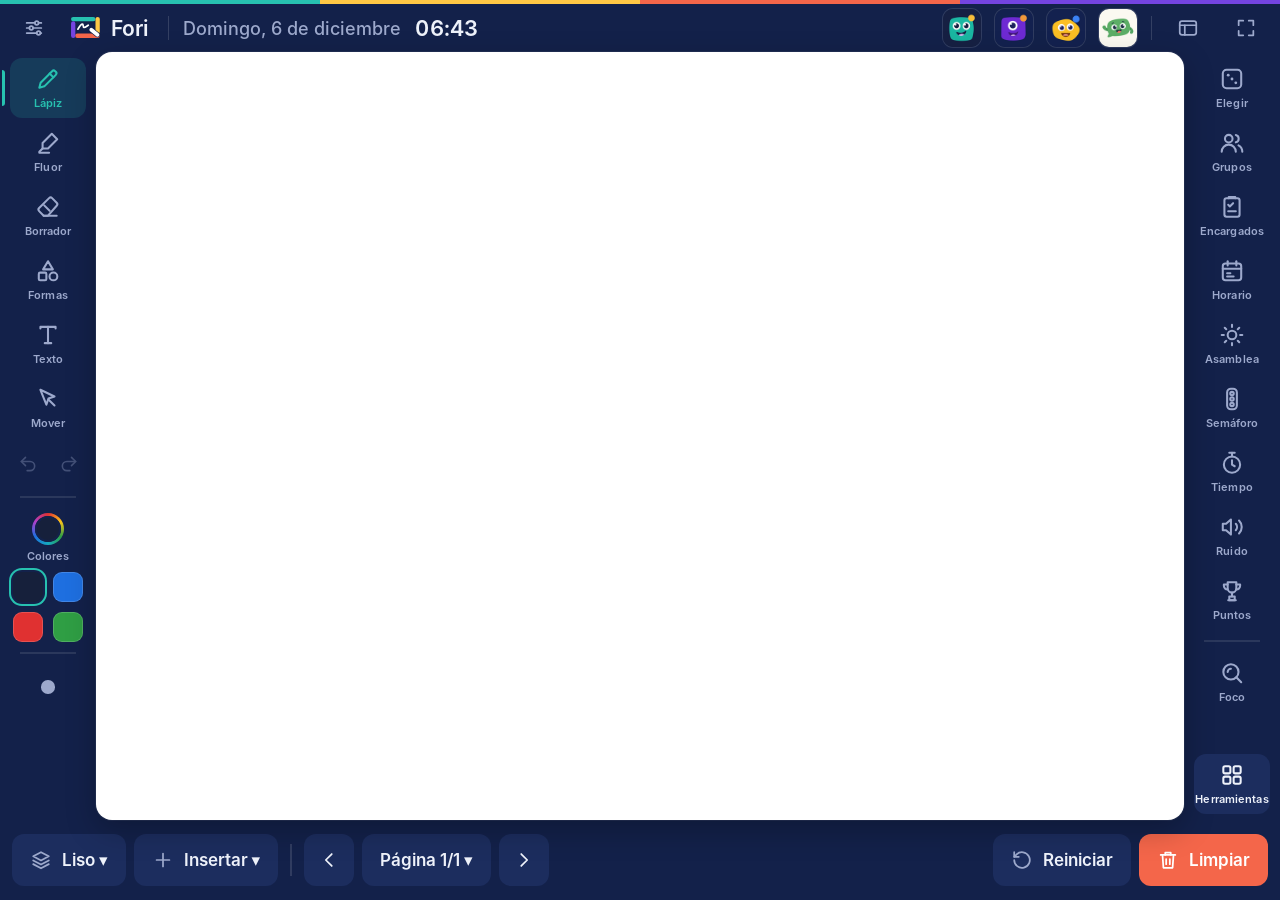
==== index.html @ 50591473 "Pautas: cinco tamaños (Extra pequeña a Extra grande) con uno nuevo más grande Co-Authored-By: Claude" ====
<!doctype html>
<html lang="es" data-theme="light">
<head>
<meta charset="utf-8">
<meta name="viewport" content="width=device-width,initial-scale=1,maximum-scale=1,user-scalable=no">
<meta name="theme-color" content="#13214A">
<title>Fori</title>
<meta name="description" content="Fori: pizarra y asamblea para el aula de primaria">
<!-- Añadir dentro de <head> (el theme-color ya existe en la página y se actualiza con el tema) -->
<link rel="manifest" href="manifest.webmanifest">
<link rel="icon" type="image/svg+xml" href="icon-fav.svg">
<link rel="icon" type="image/png" sizes="32x32" href="favicon-32.png">
<link rel="apple-touch-icon" href="apple-touch-icon.png">
<meta name="mobile-web-app-capable" content="yes">
<meta name="apple-mobile-web-app-capable" content="yes">
<meta name="apple-mobile-web-app-title" content="Fori">
<meta name="apple-mobile-web-app-status-bar-style" content="black-translucent">
<style>
:root{--r:18px;--font:"Fredoka",system-ui,-apple-system,"Segoe UI",Roboto,"Helvetica Neue",Arial,sans-serif}
html[data-theme=light]{--board:#fff;--chrome:#e6ebf2;--panel:#f6f8fb;--ink:#14181d;--muted:#5b6672;--line:#cfd7e2;--accent:#1e6fe0;--accent-ink:#fff;--danger:#d9363e}
html[data-theme=dark]{--board:#15262a;--chrome:#0a1315;--panel:#1d3034;--ink:#f4f7f6;--muted:#9fb1b0;--line:#34504f;--accent:#4c9aff;--accent-ink:#061018;--danger:#ff6b6b}
*{box-sizing:border-box;-webkit-tap-highlight-color:transparent}
html,body{margin:0;height:100%;overflow:hidden;background:var(--chrome);color:var(--ink);font-family:var(--font);user-select:none;-webkit-user-select:none;touch-action:manipulation;overscroll-behavior:none}
[contenteditable],textarea,input[type=text]{user-select:text;-webkit-user-select:text}
button{font-family:inherit;cursor:pointer}

:root{--ui:1}
#app{display:grid;height:100%;grid-template-columns:calc(96px*var(--ui)) 1fr calc(96px*var(--ui));grid-template-rows:calc(52px*var(--ui)) 1fr calc(80px*var(--ui));grid-template-areas:"top top top" "left stage right" "dock dock dock"}
/* tamaño de interfaz regulable: se escalan barras, menús y ventanas (no la pizarra) */
#top,aside,#dock,#pop>*,.win>header,.win>.body{zoom:var(--ui)}
.chip{display:none;align-items:center;gap:6px;min-height:40px;padding:0 16px;border-radius:999px;border:0;background:var(--panel);color:var(--ink);font-size:18px;font-weight:700}
#modeChip:empty{display:none}
.pair{display:flex;gap:6px;flex:none}
.tool.half{width:35px;min-height:48px;font-size:20px}
.tool:disabled{opacity:.35}
.dbtn.nav{padding:0 16px;font-size:22px}
.selbar{position:absolute;z-index:3;display:none;gap:8px}
.selbar button{width:52px;height:52px;border-radius:14px;border:0;background:var(--panel);color:var(--ink);font-size:24px;box-shadow:0 4px 14px rgba(0,0,0,.25)}
.txted{position:absolute;z-index:3;min-height:1.2em;margin:0;padding:0;background:transparent;border:3px dashed var(--accent);border-radius:6px;outline:none;resize:none;overflow:hidden;font-weight:600;font-family:system-ui,-apple-system,"Segoe UI",Roboto,Arial,sans-serif;line-height:1.2;white-space:pre}
.inl{display:flex!important;align-items:center;gap:10px;font-size:17px!important}
.din{font-size:18px;padding:8px 10px;border-radius:12px;border:2px solid var(--line);background:var(--board);color:var(--ink)}

/* barra superior */
#top{grid-area:top;display:flex;align-items:center;gap:18px;padding:0 10px;font-size:22px;font-weight:600}
#top .sp{flex:1}
#dateStr{white-space:nowrap}
#clock{font-variant-numeric:tabular-nums;font-weight:800;font-size:26px}
#subject{background:var(--panel);padding:4px 16px;border-radius:999px;font-size:20px;display:none}
.mini{width:44px;height:44px;border-radius:12px;border:0;background:transparent;color:var(--muted);font-size:22px;opacity:.65;position:relative}
.mini.holding::after{content:"";position:absolute;inset:0;border-radius:12px;border:3px solid var(--accent);animation:hold .7s linear}
@keyframes hold{from{clip-path:inset(0 100% 0 0)}to{clip-path:inset(0 0 0 0)}}

/* barras laterales */
aside{display:flex;flex-direction:column;gap:8px;padding:8px;overflow-y:auto;align-items:center;scrollbar-width:none}
aside::-webkit-scrollbar{display:none}
#left{grid-area:left}#right{grid-area:right}
.tool{width:76px;min-height:64px;border-radius:var(--r);border:3px solid transparent;background:var(--panel);color:var(--ink);font-size:30px;display:flex;flex-direction:column;align-items:center;justify-content:center;gap:2px;flex:none;padding:4px 0}
.tool small{font-size:12px;font-weight:700;color:var(--muted)}
.tool.on{border-color:var(--accent);background:color-mix(in srgb,var(--accent) 18%,var(--panel))}
.tool:active,.btn:active,.dbtn:active{transform:scale(.95)}
.sep{width:60px;height:2px;background:var(--line);flex:none;margin:4px 0}
.grid2{display:grid;grid-template-columns:repeat(2,38px);gap:8px;justify-content:center;flex:none}
.sw{width:38px;height:38px;border-radius:50%;border:3px solid var(--panel);box-shadow:0 0 0 2px var(--line)}
.sw.on{box-shadow:0 0 0 4px var(--accent)}
.sz{width:76px;height:42px;border-radius:14px;border:3px solid transparent;background:var(--panel);display:grid;place-items:center;flex:none}
.sz i{display:block;border-radius:50%;background:var(--ink)}
.sz.on{border-color:var(--accent)}

/* escenario */
#stage{grid-area:stage;position:relative;background:var(--board);border-radius:20px;overflow:hidden;box-shadow:0 0 0 2px var(--line)}
#stage canvas,#bgimg{position:absolute;inset:0;width:100%;height:100%}
#bgimg{background:center/contain no-repeat}
#draw{touch-action:none;cursor:crosshair}
#live{pointer-events:none}
#floaters{position:absolute;inset:0;pointer-events:none;z-index:1}

/* base 10 */
#manip{position:absolute;inset:0;pointer-events:none;z-index:0}
.piece{position:absolute;pointer-events:auto;touch-action:none;cursor:grab;filter:drop-shadow(0 2px 2px rgba(0,0,0,.25))}
.piece svg{display:block}
.piece.drag{filter:drop-shadow(0 10px 14px rgba(0,0,0,.35));cursor:grabbing}
.piece.anim{transition:left .35s,top .35s}
.mat{position:absolute;inset:0;display:none;grid-template-columns:repeat(3,1fr)}
.mat.on{display:grid}
.mat>div{border-right:3px dashed var(--line);text-align:center;padding-top:6px}
.mat>div:last-child{border-right:0}
.mat b{display:block;font-size:44px;line-height:1}
.mat span{font-size:18px;color:var(--muted);font-weight:700}
#trash{position:absolute;right:18px;bottom:18px;width:120px;height:120px;border-radius:26px;display:none;place-items:center;font-size:56px;background:var(--panel);border:4px dashed var(--danger);z-index:2;pointer-events:none}
#trash.hot{background:var(--danger)}
.addp{min-height:72px;padding:0 18px;border-radius:16px;border:0;color:#fff;font-size:22px;font-weight:800;display:flex;align-items:center;gap:10px}
.addp i{display:block;background:rgba(255,255,255,.85);border-radius:3px}
.pv{display:grid;grid-template-columns:repeat(3,1fr) 1.3fr;gap:8px;margin:14px 0;text-align:center}
.pv div{background:var(--chrome);border-radius:14px;padding:6px}
.pv b{display:block;font-size:46px;line-height:1.1;font-variant-numeric:tabular-nums}
.pv span{font-size:15px;font-weight:700;color:var(--muted)}
.pv .tot b{color:var(--accent)}
.numin{width:130px;min-height:56px;font-size:28px;font-weight:700;text-align:center;border-radius:14px;border:2px solid var(--line);background:var(--board);color:var(--ink)}

/* regla */
.ruler{position:absolute;pointer-events:auto;touch-action:none;cursor:grab;filter:drop-shadow(0 6px 10px rgba(0,0,0,.3))}
.ruler svg{display:block}
.rrot{position:absolute;top:27px;width:56px;height:56px;border-radius:50%;background:#1e6fe0;color:#fff;display:grid;place-items:center;font-size:30px;touch-action:none;cursor:alias;box-shadow:0 3px 8px rgba(0,0,0,.3)}
.rbtns{position:absolute;right:10px;bottom:8px;display:flex;gap:6px}
.rbtns button{width:46px;height:42px;border-radius:10px;border:0;background:rgba(0,0,0,.13);color:#2b2108;font-size:20px}
.rang{position:absolute;left:50%;bottom:10px;transform:translateX(-50%);font-size:26px;font-weight:800;color:#2b2108;display:none;background:rgba(255,255,255,.7);padding:0 10px;border-radius:8px}

/* dinero */
.mbtn{border:0;background:var(--chrome);border-radius:14px;padding:6px;min-width:64px;min-height:64px;display:grid;place-items:center}
.mbtn.coin svg{width:auto;height:56px}
.mbtn.bill svg{width:auto;height:46px}
.mbtn:active{transform:scale(.93)}
.eurtot{font-size:56px;font-weight:800;text-align:center;color:var(--accent);font-variant-numeric:tabular-nums;margin:8px 0}
.target{font-size:34px;font-weight:800;min-width:160px;text-align:center;font-variant-numeric:tabular-nums}
.res{font-size:26px;font-weight:800;text-align:center;min-height:36px;margin-top:8px}
.lbl{font-size:16px;font-weight:700;color:var(--muted);margin:10px 0 6px}

/* reloj */
.clk{display:block;margin:6px auto 0;touch-action:none;max-width:100%;height:auto}
.dig{font-size:64px;font-weight:800;text-align:center;font-variant-numeric:tabular-nums;line-height:1.1}
.dig small{font-size:28px}
.words{font-size:26px;font-weight:700;text-align:center;min-height:36px;color:var(--accent)}

/* ventanas flotantes */
.win{position:absolute;pointer-events:auto;background:var(--panel);color:var(--ink);border-radius:22px;box-shadow:0 12px 40px rgba(0,0,0,.35);border:2px solid var(--line);display:flex;flex-direction:column;max-width:96%;max-height:96%}
.win>header{display:flex;align-items:center;gap:8px;padding:6px 8px 6px 18px;font-weight:700;font-size:20px;touch-action:none;cursor:grab;border-bottom:2px solid var(--line)}
.win>header span{flex:1}
.win .x{width:46px;height:46px;border-radius:12px;border:0;background:var(--chrome);color:var(--ink);font-size:20px}
.win>.body{padding:16px;overflow:auto}

.btn{min-height:56px;padding:0 20px;border-radius:16px;border:0;background:var(--accent);color:var(--accent-ink);font-size:22px;font-weight:700}
.btn.ghost{background:var(--chrome);color:var(--ink)}
.btn.danger{background:var(--danger);color:#fff}
.btn.big{font-size:34px;min-width:76px}
.btn.tog.on{background:var(--accent);color:var(--accent-ink)}
.row{display:flex;gap:10px;align-items:center;flex-wrap:wrap}
.row.c{justify-content:center}
.big{font-size:56px;font-weight:800;text-align:center;font-variant-numeric:tabular-nums}
.muted{color:var(--muted);font-size:18px;text-align:center}
.seg{display:flex;background:var(--chrome);border-radius:16px;padding:4px;gap:4px}
.seg button{flex:1;min-height:52px;border:0;border-radius:12px;background:transparent;color:var(--ink);font-size:20px;font-weight:700}
.seg button.on{background:var(--accent);color:var(--accent-ink)}

/* temporizador */
.ringbox{position:relative;width:260px;height:260px;margin:12px auto}
.ringbox svg{display:block}
.ringnum{position:absolute;inset:0;display:grid;place-items:center;font-size:58px;font-weight:800;font-variant-numeric:tabular-nums}
.ringnum.done{animation:pulse .5s 6 alternate;color:var(--danger)}
@keyframes pulse{to{transform:scale(1.15)}}

/* selector, grupos, encargados, horario */
.pick{font-size:52px;font-weight:800;text-align:center;min-height:130px;display:grid;place-items:center;word-break:break-word;color:var(--accent)}
.pick.spin{opacity:.55}
.chk{display:flex;align-items:center;gap:12px;font-size:20px;margin:8px 0 14px}
.chk input{width:28px;height:28px}
.groups{display:grid;grid-template-columns:repeat(auto-fill,minmax(160px,1fr));gap:10px;margin-top:14px}
.gcard{background:var(--chrome);border-radius:16px;padding:12px;font-size:22px;border-left:8px solid var(--accent)}
.gcard b{display:block;margin-bottom:4px;color:var(--accent)}
.rrow{display:flex;justify-content:space-between;gap:16px;padding:12px 8px;border-bottom:2px solid var(--line);font-size:24px}
.rl{color:var(--muted)}
.srow{display:flex;gap:14px;padding:12px 10px;border-radius:14px;font-size:26px;font-weight:600}
.srow.now{background:var(--accent);color:var(--accent-ink)}
.st{font-variant-numeric:tabular-nums;opacity:.8;min-width:140px}

/* contadores y ruido */
.teams{display:grid;grid-template-columns:repeat(auto-fit,minmax(170px,1fr));gap:12px}
.team{background:var(--chrome);border-top:10px solid var(--c);border-radius:18px;padding:12px;text-align:center}
.tn{font-size:24px;font-weight:700;outline:none;min-height:34px}
.tv{font-size:84px;font-weight:800;line-height:1.1;font-variant-numeric:tabular-nums}
.nbar{height:36px;background:var(--chrome);border-radius:18px;overflow:hidden;margin:14px 0}
.nbar i{display:block;height:100%;width:0;transition:width .1s}
input[type=range]{width:100%;height:40px}

/* notas adhesivas */
.note{position:absolute;width:240px;min-height:200px;border-radius:6px;box-shadow:0 8px 20px rgba(0,0,0,.3);color:#1b1f24;pointer-events:auto;display:flex;flex-direction:column;transform:rotate(-1.5deg)}
.nh{display:flex;justify-content:flex-end;gap:4px;padding:4px;cursor:grab;touch-action:none;background:rgba(0,0,0,.08)}
.nh button{width:42px;height:42px;border:0;background:transparent;font-size:20px}
.nb{flex:1;padding:10px;font-size:24px;outline:none;font-family:"Segoe Print","Comic Sans MS",cursive,var(--font)}

/* dock */
#dock{grid-area:dock;display:flex;align-items:center;gap:10px;padding:0 12px;overflow-x:auto;scrollbar-width:none}
#dock .sp{flex:1}
.dbtn{min-height:60px;padding:0 22px;border-radius:16px;border:3px solid transparent;background:var(--panel);color:var(--ink);font-size:20px;font-weight:700;white-space:nowrap;flex:none}
.dbtn.on{border-color:var(--accent);background:color-mix(in srgb,var(--accent) 18%,var(--panel))}
.dbtn.danger{background:var(--danger);color:#fff}

/* popover de formas */
#pop{position:fixed;z-index:700;display:none;gap:8px;padding:12px;background:var(--panel);border-radius:20px;box-shadow:0 12px 40px #0005;border:2px solid var(--line)}
#pop button{height:68px;min-width:68px;border-radius:14px;border:3px solid transparent;background:var(--chrome);color:var(--ink);font-size:30px}
#pop button.on{border-color:var(--accent)}
#pop .wide{grid-column:1/-1;font-size:20px;font-weight:700}
#pop .psw{width:60px;height:60px;min-width:0;border-radius:50%;border:3px solid var(--panel);box-shadow:0 0 0 2px var(--line)}
#pop .psw.on{box-shadow:0 0 0 5px var(--accent)}
.custom{grid-column:1/-1;display:flex;align-items:center;gap:12px;font-size:20px;font-weight:700;padding:4px}
.custom input{width:72px;height:56px;border:0;padding:0;background:none}
.curc{width:42px;height:42px;border-radius:50%;border:6px solid transparent;background:linear-gradient(var(--c,#111),var(--c,#111)) padding-box,conic-gradient(#e03131,#fcc419,#2f9e44,#15aabf,#1e6fe0,#ae3ec9,#e03131) border-box}
#dock .dsep{width:2px;height:44px;background:var(--line);flex:none;margin:0 4px}

/* foco */
#spot{position:fixed;inset:0;z-index:900;display:none;touch-action:none}
#spotCtl{position:fixed;left:50%;bottom:18px;transform:translateX(-50%);z-index:901;display:none;gap:10px;background:var(--panel);padding:10px;border-radius:20px;box-shadow:0 8px 30px #0006}

/* aviso */
#toast{position:fixed;left:50%;bottom:96px;transform:translateX(-50%);background:#111e;color:#fff;padding:12px 20px;border-radius:16px;display:none;gap:14px;align-items:center;font-size:20px;z-index:2000}

/* ajustes */
dialog{border:0;border-radius:24px;padding:24px;width:min(900px,94vw);max-height:92vh;overflow:auto;background:var(--panel);color:var(--ink)}
dialog::backdrop{background:#000a}
dialog h2{margin:0 0 12px}dialog h3{margin:18px 0 8px}
dialog textarea{width:100%;font:inherit;font-size:17px;padding:10px;border-radius:12px;border:2px solid var(--line);background:var(--board);color:var(--ink);resize:vertical}
dialog select{font-size:18px;padding:10px;border-radius:12px}
dialog label{display:block;font-weight:700;font-size:15px;margin-bottom:6px}
.sgrid{display:grid;grid-template-columns:1fr 1fr;gap:16px}
.sched{display:grid;grid-template-columns:repeat(5,1fr);gap:10px}
.row.end{justify-content:flex-end;margin-top:18px}
/* matemáticas */
.prot{position:absolute;pointer-events:none;touch-action:none;filter:drop-shadow(0 6px 10px rgba(0,0,0,.28))}
.prot svg{display:block;pointer-events:none}
.prot .pbody{pointer-events:auto;cursor:grab}
.prot .ph{pointer-events:auto;cursor:pointer}
.prot-h{position:absolute;width:56px;height:56px;border-radius:50%;border:0;background:#1e6fe0;color:#fff;display:grid;place-items:center;font-size:30px;touch-action:none;cursor:alias;pointer-events:auto;box-shadow:0 3px 8px rgba(0,0,0,.3)}
.prot-x{width:52px;height:52px;background:var(--danger);font-size:22px;cursor:pointer;padding:0}
.mlinfo{font-size:32px;font-weight:800;text-align:center;min-height:44px;margin-top:8px;font-variant-numeric:tabular-nums}
.frbox{display:flex;justify-content:center}
.fr{display:inline-flex;flex-direction:column;align-items:center;font-size:84px;font-weight:800;line-height:1.05;min-width:90px}
.fr i{display:block;height:7px;width:100%;background:var(--ink);border-radius:4px;margin:6px 0}
.fp{fill:var(--board);stroke:var(--ink);stroke-width:3;stroke-linejoin:round;cursor:pointer}
.fp.on{fill:#f08c00}
.h100{display:grid;grid-template-columns:repeat(10,1fr);gap:4px}
.hc{min-height:48px;padding:0;border-radius:10px;border:2px solid var(--line);background:var(--board);color:var(--ink);font-size:22px;font-weight:700;font-variant-numeric:tabular-nums}
.hc.c1{background:#ffd43b;color:#14181d}.hc.c2{background:#74c0fc;color:#14181d}.hc.c3{background:#69db7c;color:#14181d}
.hc.hl{box-shadow:inset 0 0 0 4px var(--accent);border-color:var(--accent);font-weight:900}
.hc.hid{background:var(--chrome)}
.die{border:0;background:transparent;padding:4px;border-radius:20px;touch-action:manipulation}
.die.roll{animation:wob .14s infinite alternate}
@keyframes wob{from{transform:rotate(-10deg) scale(.95)}to{transform:rotate(10deg) scale(1.05)}}
.gchip{background:var(--chrome);border-left:10px solid;border-radius:12px;padding:8px 14px;font-size:20px;font-weight:700}


/* asamblea, semáforo y pictogramas */
.as-tabs button{display:flex;flex-direction:column;align-items:center;justify-content:center;gap:2px;line-height:1.1;font-size:18px;min-height:68px;padding:4px 2px}
.as-tabs button span{font-size:28px}
.as-big2{font-size:26px;font-weight:800;text-align:center;margin-bottom:10px}
.as-head{display:flex;align-items:center;gap:10px}
.as-mt{flex:1;font-size:30px;font-weight:800;text-align:center}
.as-cal{display:grid;grid-template-columns:repeat(7,1fr);gap:6px;margin-top:12px}
.as-wd{text-align:center;font-size:20px;color:var(--muted);padding:4px 0}
.as-d{min-height:56px;display:grid;place-items:center;font-size:26px;font-weight:700;border-radius:12px;background:var(--chrome);font-variant-numeric:tabular-nums}
.as-d.off{opacity:.4;background:transparent;color:var(--muted)}
.as-d.today{opacity:1;background:var(--accent);color:var(--accent-ink);box-shadow:0 0 0 4px color-mix(in srgb,var(--accent) 35%,transparent)}
.as-now{display:flex;align-items:center;justify-content:center;gap:18px;font-size:40px;font-weight:800;text-align:center;min-height:110px;color:var(--accent)}
.as-e{font-size:84px;line-height:1}
.as-wgrid{display:grid;grid-template-columns:repeat(4,1fr);gap:10px;margin:12px 0}
.as-wb{min-height:112px;border-radius:18px;border:4px solid transparent;background:var(--chrome);color:var(--ink);font-size:18px;font-weight:700;display:flex;flex-direction:column;align-items:center;justify-content:center;gap:4px;padding:6px 2px;line-height:1.15}
.as-wb span{font-size:46px;line-height:1}
.as-wb.on{border-color:var(--accent);background:color-mix(in srgb,var(--accent) 18%,var(--panel))}
.as-season{display:flex;align-items:center;gap:16px;background:var(--chrome);border-radius:18px;padding:12px 18px;font-size:24px}
.as-e2{font-size:52px;line-height:1}
.as-er{display:grid;grid-template-columns:210px 1fr 44px 52px;gap:10px;align-items:center;margin-bottom:8px}
.as-eb{min-height:56px;border-radius:16px;border:0;background:var(--chrome);color:var(--ink);font-size:22px;font-weight:700;display:flex;align-items:center;gap:10px;padding:0 14px}
.as-eb span{font-size:36px;line-height:1}
.as-eb:active{transform:scale(.96)}
.as-bar{height:34px;background:var(--chrome);border-radius:17px;overflow:hidden}
.as-bar i{display:block;height:100%;transition:width .2s}
.as-n{font-size:30px;text-align:center;font-variant-numeric:tabular-nums}
.as-m{min-height:48px;min-width:48px;padding:0;font-size:28px}
.as-bigday{font-size:140px;line-height:1.05;color:var(--accent)}
.as-sc{width:240px;height:240px;border-radius:50%;margin:8px auto 18px;display:grid;place-items:center;font-size:120px;line-height:1}
.as-sn{font-size:52px;font-weight:800;text-align:center;line-height:1.1}
.as-sd{font-size:28px;text-align:center;color:var(--muted);margin:6px 0 16px;font-weight:600}
.as-sg{display:grid;grid-template-columns:1fr 1fr;gap:10px}
.as-sb{min-height:76px;border-radius:18px;border:5px solid transparent;background:var(--c);color:var(--t);font-size:26px;font-weight:800;display:flex;align-items:center;justify-content:center;gap:10px}
.as-sb span{font-size:36px}
.as-sb.on{border-color:var(--ink);box-shadow:0 0 0 3px var(--panel) inset}
.as-sb:active{transform:scale(.96)}
#modeChip{display:none;align-items:center;gap:6px;min-height:44px;padding:0 18px;border-radius:999px;font-size:20px;font-weight:800;cursor:pointer;white-space:nowrap}
.picto{display:none;height:56px;width:auto;max-width:72px;object-fit:contain;flex:none;background:#fff;border:1px solid var(--line);border-radius:10px;padding:2px;pointer-events:none}
.picto.ok{display:block}
.srow.p,.rrow.p{align-items:center}
.rg{display:flex;align-items:center;gap:14px;min-width:0}
.credit{font-size:13px;line-height:1.35;color:var(--muted);margin:14px 4px 0}

/* modos de pantalla */
body.v-mini #top,body.v-mini aside,body.v-mini #dock,body.v-clean #top,body.v-clean aside,body.v-clean #dock{display:none}
body.v-mini #app,body.v-clean #app{grid-template-columns:0 1fr 0;grid-template-rows:0 1fr 0}
body.v-mini #stage,body.v-clean #stage{border-radius:0;box-shadow:none}
#mini{position:fixed;z-index:650;display:none;align-items:center;gap:6px;padding:8px;background:var(--panel);border-radius:22px;box-shadow:0 8px 30px rgba(0,0,0,.3);border:2px solid var(--line)}
body.v-mini #mini{display:flex}
#mini>*{zoom:var(--ui)}
#mini button{width:56px;height:56px;border-radius:14px;border:3px solid transparent;background:var(--chrome);color:var(--ink);font-size:26px;display:grid;place-items:center;padding:0;flex:none}
#mini button.on{border-color:var(--accent)}
#mini .msw{width:44px;height:44px;border-radius:50%;border:3px solid var(--panel);box-shadow:0 0 0 2px var(--line)}
#mini .msw.on{box-shadow:0 0 0 4px var(--accent)}
#mini .grip{width:30px;height:56px;display:grid;place-items:center;font-size:26px;color:var(--muted);cursor:grab;touch-action:none}
#mini .mdot{display:block;border-radius:50%;background:var(--ink)}
#cornerBtn{position:fixed;right:12px;bottom:12px;z-index:650;width:52px;height:52px;border-radius:50%;border:0;background:rgba(127,127,127,.18);color:var(--muted);font-size:22px;display:none;opacity:.55;place-items:center}
body.v-clean #cornerBtn{display:grid}
#cornerBtn.holding{box-shadow:0 0 0 4px var(--accent)}

/* regletas */
.cuisgrid{display:grid;grid-template-columns:1fr 1fr;gap:8px}
.cuisb{display:flex;align-items:center;gap:10px;min-height:52px;padding:0 12px;border:0;border-radius:14px;background:var(--chrome);color:var(--ink);font-size:20px;font-weight:800}
.cuisb i{display:block;height:26px;border:2px solid;border-radius:4px;flex:none;max-width:200px}

/* tangram */
.tansil{position:absolute;inset:0;pointer-events:none}
.piece.tan{pointer-events:none}
.piece.tan polygon{pointer-events:auto}
.tanfig{display:inline-flex;gap:4px}
.btn.tdel{min-width:48px;padding:0 10px}
.tanres{font-size:20px;font-weight:700;color:var(--ink)}
.tanres.ok{color:var(--teal)}
/* ================= Estilo Fori (a partir del icono) ================= */
@font-face{font-family:'Inter';src:url(fonts/inter-400.woff) format('woff');font-weight:400;font-display:swap}
@font-face{font-family:'Inter';src:url(fonts/inter-500.woff) format('woff');font-weight:500;font-display:swap}
@font-face{font-family:'Inter';src:url(fonts/inter-600.woff) format('woff');font-weight:600 800;font-display:swap}
:root{
  --font:'Inter',system-ui,-apple-system,"Segoe UI",Roboto,Arial,sans-serif;
  --teal:#27C1B0;--yellow:#FFC845;--coral:#F4664A;--purple:#7444E0;
  --frame:#13214A;--frame2:#1C2D5E;--frame3:#2A3D75;--on-frame:#EEF2FA;--on-frame2:#9DA9CC;
  --r:14px;
}
html[data-theme=light]{--board:#FFFFFF;--chrome:#EEF1F7;--panel:#FFFFFF;--ink:#16203B;--muted:#5E6884;--line:#DDE2EC;--accent:#0F8F82;--accent-ink:#FFFFFF;--danger:#E2533B}
html[data-theme=dark]{--board:#18233F;--chrome:#26335A;--panel:#1D2849;--ink:#EEF2FA;--muted:#A3AECF;--line:#34416C;--accent:#27C1B0;--accent-ink:#0B1530;--danger:#FF7A5C;--frame:#0B1430;--frame2:#15214A;--frame3:#22315F}
html,body{background:var(--frame);font-family:var(--font);-webkit-font-smoothing:antialiased}
button,input,select,textarea{font-family:var(--font)}
/* franja de marca: las cuatro regletas del icono */
body::before{content:"";position:fixed;z-index:5;left:0;right:0;top:0;height:4px;background:linear-gradient(90deg,var(--teal) 0 25%,var(--yellow) 25% 50%,var(--coral) 50% 75%,var(--purple) 75%)}
body.v-mini::before,body.v-clean::before{display:none}

/* iconos */
.ico{display:inline-grid;place-items:center;width:1em;height:1em;flex:none}
.ico svg{width:100%;height:100%}

/* barra superior */
#top{color:var(--on-frame);font-size:18px;font-weight:500;gap:14px;padding:4px 12px 0}
.brand{display:flex;align-items:center;gap:10px;font-weight:700;font-size:21px;letter-spacing:-.01em;margin-right:6px}
.brand img{height:26px;display:block}
.brand-sep{width:1px;height:24px;background:rgba(255,255,255,.14)}
#dateStr{color:var(--on-frame2);font-weight:500}
#clock{font-size:22px;font-weight:700;color:var(--on-frame);letter-spacing:.01em}
#subject{background:var(--frame2);color:var(--on-frame);font-size:16px;font-weight:600;padding:5px 14px}
.mini{color:var(--on-frame2);opacity:1;font-size:22px;border-radius:10px;display:grid;place-items:center}
.mini:hover{background:var(--frame2);color:var(--on-frame)}
.chip{background:var(--frame2);color:var(--on-frame);font-size:16px;font-weight:600;gap:8px}
.chip .ico{font-size:18px}

/* barras laterales */
aside{gap:4px;padding:6px 8px}
.tool{background:transparent;color:var(--on-frame2);border:0;border-radius:12px;min-height:60px;gap:4px;font-size:26px;position:relative}
.tool small{font-size:11px;font-weight:600;color:inherit;letter-spacing:.01em}
.tool:hover{background:var(--frame2);color:var(--on-frame)}
.tool.on{background:rgba(39,193,176,.16);color:var(--teal)}
.tool.on::before{content:"";position:absolute;left:-8px;top:12px;bottom:12px;width:3px;border-radius:0 3px 3px 0;background:var(--teal)}
#right .tool.on{background:rgba(255,200,69,.14);color:var(--yellow)}
#right .tool.on::before{left:auto;right:-8px;border-radius:3px 0 0 3px;background:var(--yellow)}
.tool.half{font-size:20px;min-height:44px}
.sep{background:rgba(255,255,255,.1);width:56px;margin:6px 0}
.sw{border-color:var(--frame);box-shadow:0 0 0 2px rgba(255,255,255,.18)}
.sw.on{box-shadow:0 0 0 3px var(--teal)}
.sz{background:transparent;border:0;border-radius:10px}
.sz i{background:var(--on-frame2)}
.sz.on{background:rgba(39,193,176,.16)}.sz.on i{background:var(--teal)}
.curc{width:34px;height:34px;border-width:4px}

/* escenario */
#stage{border-radius:16px;box-shadow:0 0 0 1px rgba(255,255,255,.06),0 10px 30px rgba(0,0,0,.25)}
body.v-mini #stage,body.v-clean #stage{box-shadow:none}

/* barra inferior */
#dock{gap:8px;padding:0 12px}
.dbtn{display:inline-flex;align-items:center;gap:10px;min-height:52px;padding:0 18px;border:0;border-radius:12px;background:var(--frame2);color:var(--on-frame);font-size:17px;font-weight:600}
.dbtn .ico{font-size:22px;color:var(--on-frame2)}
.dbtn:hover{background:var(--frame3)}
.dbtn.on{box-shadow:inset 0 0 0 2px var(--teal)}
.dbtn.nav{padding:0 14px}.dbtn.nav .ico{color:var(--on-frame)}
.dbtn.danger{background:var(--coral);color:#fff}.dbtn.danger .ico{color:#fff}
#dock .dsep{background:rgba(255,255,255,.12);height:32px}

/* menús emergentes */
#pop{background:var(--panel);border:1px solid var(--line);border-radius:16px;box-shadow:0 18px 50px rgba(9,16,40,.35);padding:8px;gap:6px}
#pop button{background:transparent;border:0;border-radius:10px;color:var(--ink);font-size:24px}
#pop button:hover{background:var(--chrome)}
#pop button.on{background:rgba(15,143,130,.12);color:var(--accent);box-shadow:inset 0 0 0 2px var(--accent)}
#pop .wide{display:flex;align-items:center;gap:12px;font-size:17px;font-weight:600;height:auto;min-height:50px;padding:0 16px;text-align:left}
#pop .wide .ico{font-size:22px;color:var(--muted)}
#pop .wide.on .ico{color:var(--accent)}
#pop .psw{box-shadow:0 0 0 1px var(--line)}
#pop .psw.on{box-shadow:0 0 0 4px var(--accent)}

/* ventanas */
.win{background:var(--panel);border:1px solid var(--line);border-radius:18px;box-shadow:0 24px 60px rgba(9,16,40,.32)}
.win>header{font-size:17px;font-weight:700;padding:8px 8px 8px 18px;border-bottom:1px solid var(--line);color:var(--ink);letter-spacing:-.005em}
.win>header::before{content:"";width:10px;height:10px;border-radius:3px;background:var(--wc,var(--teal));margin-right:2px}
.win .x{width:42px;height:42px;border-radius:10px;background:transparent;color:var(--muted);font-size:20px;display:grid;place-items:center}
.win .x:hover{background:var(--chrome);color:var(--ink)}
.btn{border-radius:12px;font-size:18px;font-weight:600;min-height:52px}
.btn.ghost{background:var(--chrome);color:var(--ink)}
.seg{border-radius:12px}
.seg button{border-radius:9px;font-size:17px;font-weight:600}
.seg button.on{background:var(--ink);color:var(--panel)}
.btn.tog.on{background:var(--accent);color:var(--accent-ink)}
.muted{font-size:16px}

/* barra mínima, botón de esquina, aviso, selección */
#mini{background:var(--frame);border:1px solid rgba(255,255,255,.08);border-radius:18px;box-shadow:0 16px 40px rgba(9,16,40,.4)}
#mini button{background:transparent;color:var(--on-frame2);border:0;font-size:24px}
#mini button:hover{background:var(--frame2);color:var(--on-frame)}
#mini button.on{background:rgba(39,193,176,.16);color:var(--teal)}
#mini .msw{border:3px solid var(--frame);box-shadow:0 0 0 2px rgba(255,255,255,.18)}
#mini .msw.on{box-shadow:0 0 0 3px var(--teal)}
#mini .grip{color:var(--on-frame2);font-size:22px}
#mini .mdot{background:var(--on-frame2)}
#cornerBtn{background:rgba(19,33,74,.35);color:#fff;font-size:22px}
#toast{background:var(--frame);border:1px solid rgba(255,255,255,.08);font-size:18px;border-radius:14px;box-shadow:0 12px 30px rgba(0,0,0,.3)}
.selbar button{background:var(--frame);color:var(--on-frame);font-size:22px;display:grid;place-items:center;border-radius:12px}
dialog{border-radius:20px}
/* ================= Módulos al estilo Fori ================= */
:focus-visible{outline:2px solid var(--accent);outline-offset:2px}
input[type=range],input[type=checkbox]{accent-color:var(--accent)}
.btn,.seg button,.addp{display:inline-flex;align-items:center;justify-content:center;gap:8px;text-align:center}
.btn,.seg button,.addp{line-height:1.15}
.btn .ico,.seg button .ico{font-size:20px}
.btn:hover{filter:brightness(1.07)}
.btn.ghost:not(.on):hover{background:color-mix(in srgb,var(--ink) 9%,var(--chrome));filter:none}
.btn.tog.on:hover{filter:none}
.team .btn.ghost{background:var(--panel)}
.team .btn.ghost:hover{background:color-mix(in srgb,var(--ink) 7%,var(--panel))}
.btn.big{font-size:28px}.btn.big .ico{font-size:26px}
.btn.tdel .ico,.as-m .ico{font-size:20px}
.btn.danger{color:#fff}
.btn.tog:not(.on){color:var(--ink)}
.seg button{display:flex}
.addp{border-radius:12px;font-weight:700}
.lbl{font-weight:600}
.muted{font-weight:500}
.win>.body{padding:18px}
.win>header span{font-weight:700}

/* tipografía: pesos entre 500 y 700 */
.addp,.rang,.eurtot,.target,.res,.dig,.big,.ringnum,.pick,.tv,.mlinfo,.fr,.hc.hl,.as-big2,.as-mt,.as-now,.as-sn,.as-sb,#modeChip,.cuisb,.as-n,.as-bigday,.fr b,.pv b,.mat b,.mat span,.rrow b,.gchip,.team .tn{font-weight:700}
.dig,.big,.ringnum,.tv,.pick{letter-spacing:-.01em}

/* radios y superficies */
.pv div,.gcard,.srow,.mbtn,.as-eb,.cuisb,.as-sb,.as-wb,.as-season,.nbar{border-radius:12px}
.team{border-radius:14px;border-top-width:8px}
.gcard{border-left-width:6px}
.nbar{border-radius:999px}
.as-wb{border-width:3px}
.as-sb{border-width:3px;border-radius:14px}
.as-d{border-radius:10px}
.hc{border-width:1.5px;border-radius:9px}
.gchip{border-radius:10px;border-left-width:8px}
.numin,.din,dialog textarea,dialog select,dialog input[type=date]{border-radius:10px;border:1px solid var(--line)}
.numin{border-width:1.5px}
#trash{border-radius:18px;border:3px dashed var(--danger);color:var(--danger)}
#trash .ico{font-size:52px}
#trash.hot{color:#fff}
.note{border-radius:10px;box-shadow:0 8px 22px rgba(9,16,40,.22)}
.nh{background:rgba(0,0,0,.07);border-radius:10px 10px 0 0}
.nh button{display:grid;place-items:center;color:#2b2f36;border-radius:8px;font-size:20px}
.nh button:hover{background:rgba(0,0,0,.1)}
.nb{font-family:var(--font);font-weight:500}
.piece{filter:drop-shadow(0 2px 3px rgba(9,16,40,.22))}
.ruler{filter:drop-shadow(0 6px 10px rgba(9,16,40,.24))}
.prot{filter:drop-shadow(0 6px 10px rgba(9,16,40,.22))}

/* asas de giro y botones de la regla y el transportador */
.rrot,.prot-h{background:var(--accent);color:var(--accent-ink);font-size:24px;box-shadow:0 3px 8px rgba(9,16,40,.28)}
.prot-h.prot-x{background:var(--danger);color:#fff;font-size:22px}
.rbtns button{display:grid;place-items:center;border-radius:10px;background:rgba(0,0,0,.12);color:#2b2108}
.rbtns button:hover{background:rgba(0,0,0,.2)}
.rbtns .ico{font-size:20px}

/* fracciones */
.fp.on{fill:var(--coral)}

/* asamblea y semáforo */
.as-tabs button span{font-size:inherit}
.as-tabs button{gap:6px;font-size:16px;font-weight:600}
.as-tabs button .ico{font-size:24px}
.as-q{color:var(--muted);font-weight:600}
.as-sc .ico{font-size:110px;color:var(--muted)}
.as-wb{font-weight:600;font-size:17px}
.as-sb{font-weight:700}

/* aviso y foco */
#toast .btn{min-height:40px;padding:0 14px;font-size:16px;background:var(--teal);color:var(--frame)}
#spotCtl{border-radius:16px;border:1px solid var(--line);box-shadow:0 12px 30px rgba(9,16,40,.35);gap:8px;padding:8px}
#spotCtl .btn{min-height:48px}

/* ajustes */
dialog{box-shadow:0 24px 70px rgba(9,16,40,.4);border:1px solid var(--line)}
dialog h2{font-size:22px;font-weight:700;letter-spacing:-.01em}
dialog h3{font-size:15px;font-weight:700;color:var(--muted);margin:22px 0 10px;padding-top:14px;border-top:1px solid var(--line)}
dialog h2+h3{border-top:0;padding-top:0;margin-top:14px}
dialog label{font-weight:600;color:var(--ink)}
dialog code{background:var(--chrome);color:var(--ink);padding:2px 6px;border-radius:6px;font-size:.92em}
dialog textarea,dialog select,.din{background:var(--board);color:var(--ink)}
dialog::backdrop{background:rgba(9,16,40,.62)}
.inl{font-weight:500}
/* bolsa de selección, barra de ventanas minimizadas */
.selbar .wide{width:auto;padding:0 16px;display:flex;align-items:center;gap:8px;font-size:16px;font-weight:600;white-space:nowrap}
.selbar .wide .ico{font-size:20px}
#tray{display:none;gap:8px;align-items:center;margin-left:4px}
.dbtn.tray{min-height:48px;padding:0 14px;font-size:15px}
.dbtn.tray.on{background:var(--frame2);color:var(--on-frame);box-shadow:inset 0 0 0 2px var(--coral)}
.dbtn.tray.min{color:var(--on-frame2)}
.dbtn.tray.min{opacity:.75;background:transparent;box-shadow:inset 0 0 0 1px rgba(255,255,255,.18)}
.win>header .x+.x{margin-left:-4px}
/* accesos a Lectori y Barri */
.appbtn{display:block;width:38px;height:38px;border-radius:10px;overflow:hidden;flex:none;box-shadow:0 0 0 1px rgba(255,255,255,.12);transition:transform .15s}
.appbtn img{display:block;width:100%;height:100%}
.appbtn:hover{box-shadow:0 0 0 2px var(--teal)}
.appbtn:active{transform:scale(.92)}
/* pantallas estrechas (móvil, tablet en vertical): que quepan los botones de la barra superior */
@media (max-width:1000px){#dateStr,#subject,.brand-sep:first-of-type{display:none}}
@media (max-width:640px){.brand{font-size:0;gap:0}#clock{font-size:18px}#top{gap:8px}}
/* Ajustes: seguridad (PIN) e importación desde Tabula */
.sec-note{margin:8px 0 0;font-size:14px;line-height:1.45;color:var(--muted);user-select:text;-webkit-user-select:text}
#sPinState{margin:0 0 10px;font-size:16px;color:var(--ink);font-weight:600}
dialog.pindlg{width:min(380px,92vw);padding:26px 24px 22px;text-align:center;overflow:visible}
.pin-lock{width:56px;height:56px;margin:0 auto 10px;border-radius:50%;display:grid;place-items:center;background:color-mix(in srgb,var(--accent) 16%,var(--panel));color:var(--accent)}
.pin-lock .ico{width:28px;height:28px}
.pindlg h2{margin:0 0 16px;font-size:20px}
.pin-dots{display:flex;gap:16px;justify-content:center;margin:0 0 10px}
.pin-dots i{width:20px;height:20px;border-radius:50%;border:2px solid var(--frame,var(--line));background:transparent;transition:background .12s,border-color .12s,transform .12s}
.pin-dots i.on{background:var(--accent);border-color:var(--accent);transform:scale(1.08)}
.pin-msg{min-height:22px;margin:0 0 12px;font-size:15px;font-weight:600;color:var(--muted)}
.pin-msg.bad{color:var(--danger)}
.pin-pad{display:grid;grid-template-columns:repeat(3,1fr);gap:12px}
.pin-key{height:72px;border-radius:18px;border:1px solid var(--line);background:var(--board);color:var(--ink);font:inherit;font-size:30px;font-weight:600;display:grid;place-items:center;box-shadow:0 2px 0 var(--line);touch-action:manipulation}
.pin-key:active{transform:translateY(1px) scale(.97);background:color-mix(in srgb,var(--accent) 16%,var(--board))}
.pin-key.fn{background:var(--chrome);box-shadow:none;color:var(--muted)}
.pin-key.txt{font-size:16px;font-weight:700}
.pin-key .ico{width:30px;height:30px}
.pin-key:disabled{opacity:.4}
.pin-key:focus-visible,.tab-row:focus-within{outline:3px solid var(--accent);outline-offset:2px}
.pindlg.shake{animation:pinshake .35s}
@keyframes pinshake{20%,60%{transform:translateX(-8px)}40%,80%{transform:translateX(8px)}}
@media (prefers-reduced-motion:reduce){.pindlg.shake{animation:none}}
dialog.tabdlg{width:min(640px,94vw)}
dialog.tabdlg.small{width:min(420px,92vw)}
.tab-note{margin:8px 0;font-size:16px;line-height:1.45;user-select:text;-webkit-user-select:text}
.tab-note.bad{color:var(--danger);font-weight:700}
.tab-help{margin:10px 0;padding:12px 16px;border-radius:14px;background:var(--board);border:1px solid var(--line);font-size:15px;line-height:1.5;user-select:text;-webkit-user-select:text}
.tab-help p{margin:6px 0 2px;font-weight:700}.tab-help ul,.tab-help ol{margin:2px 0 6px;padding-left:22px}
.tab-list{display:flex;flex-direction:column;gap:8px}
.tab-row{display:flex;align-items:center;gap:12px;flex-wrap:wrap;margin:0;padding:10px 14px;border-radius:14px;background:var(--board);border:1px solid var(--line);cursor:pointer}
.tab-row input{width:26px;height:26px;flex:none}
.tab-name{font-size:18px;font-weight:700}.tab-name em{font-weight:500;color:var(--muted)}
.tab-meta{font-size:14px;font-weight:500;color:var(--muted)}
.tab-sch{display:flex;flex-direction:column;gap:8px}
.tab-sch select{align-self:flex-start;max-width:100%;background:var(--board);color:var(--ink);border:1px solid var(--line)}
/* Fichas de Charta: barra «Solución» (paso a paso) */
#chbar{position:absolute;right:16px;bottom:16px;z-index:4;display:flex;align-items:center;gap:8px;padding:8px 10px;background:var(--panel);border:2px solid var(--line);border-radius:20px;box-shadow:0 6px 22px rgba(0,0,0,.25);zoom:var(--ui)}
#chbar[hidden],body.v-clean #chbar{display:none}
#chbar .ch-t{font-size:18px;font-weight:700;color:var(--muted);padding:0 4px}
#chbar .ch-n{min-width:64px;text-align:center;font-size:24px;font-weight:700;font-variant-numeric:tabular-nums}
#chbar button{min-width:56px;height:56px;border-radius:14px;border:0;background:var(--chrome);color:var(--ink);font:700 30px var(--font);padding:0 14px}
#chbar button.ch-all{font-size:20px;background:#C62828;color:#fff}
#chbar button:disabled{opacity:.35}
/* ===== Selector de color moderno: ruleta de color ===== */
#pop .cp{display:flex;gap:22px;padding:8px}
#pop .cp-left{display:flex;flex-direction:column;align-items:center;gap:14px}
#pop .cp-wrap{position:relative;width:220px;height:220px;touch-action:none;cursor:crosshair;border-radius:50%;box-shadow:0 0 0 1px var(--line),0 6px 18px rgba(9,16,40,.15)}
#pop .cp-wheel{width:220px;height:220px;display:block;border-radius:50%}
#pop .cp-knob{position:absolute;width:26px;height:26px;margin:-13px 0 0 -13px;border-radius:50%;border:3px solid #fff;box-shadow:0 0 0 1px rgba(0,0,0,.25),0 3px 8px rgba(0,0,0,.35);pointer-events:none}
#pop .cp-vrow{display:flex;align-items:center;gap:10px;width:220px;color:var(--muted);font-size:18px}
#pop .cp-v{flex:1;height:26px;-webkit-appearance:none;appearance:none;background:linear-gradient(90deg,#000,var(--full,#fff));border-radius:13px;outline:none;margin:0}
#pop .cp-v::-webkit-slider-thumb{-webkit-appearance:none;width:26px;height:26px;border-radius:50%;background:#fff;border:3px solid #fff;box-shadow:0 0 0 1px rgba(0,0,0,.25),0 2px 6px rgba(0,0,0,.3)}
#pop .cp-v::-moz-range-thumb{width:22px;height:22px;border-radius:50%;background:#fff;border:3px solid #fff;box-shadow:0 0 0 1px rgba(0,0,0,.25)}
#pop .cp-right{display:flex;flex-direction:column;gap:8px;min-width:236px}
#pop .cp-cur{display:flex;align-items:center;gap:12px;margin-bottom:6px}
#pop .cp-prev{width:52px;height:52px;border-radius:14px;box-shadow:inset 0 0 0 1px rgba(0,0,0,.12)}
#pop .cp-hex{font-size:17px;font-weight:600;color:var(--ink);font-variant-numeric:tabular-nums}
#pop .cp-lbl{font-size:12px;font-weight:700;letter-spacing:.06em;text-transform:uppercase;color:var(--muted)}
#pop .cp-grid{display:grid;grid-template-columns:repeat(6,34px);gap:8px}
#pop .cp-row{display:flex;gap:8px;flex-wrap:wrap}
#pop button.cp-sw{width:34px;height:34px;min-width:0;padding:0;border-radius:10px;border:0;box-shadow:inset 0 0 0 1px rgba(0,0,0,.14)}
#pop button.cp-sw:hover{transform:scale(1.08)}
#pop button.cp-sw.on{box-shadow:0 0 0 2px var(--panel),0 0 0 4px var(--accent)}

/* muestras de la barra lateral, barra mínima y zonas: cuadrados redondeados, sin bordes gruesos */
.grid2{grid-template-columns:repeat(2,30px);gap:10px}
.sw{width:30px;height:30px;border-radius:9px;border:0;box-shadow:inset 0 0 0 1px rgba(255,255,255,.16);padding:0;transition:transform .12s}
.sw:hover{transform:scale(1.08)}
.sw.on{box-shadow:0 0 0 2px var(--frame),0 0 0 4px var(--teal)}
#mini .msw{width:36px;height:36px;border-radius:10px;border:0;box-shadow:inset 0 0 0 1px rgba(255,255,255,.16)}
#mini .msw.on{box-shadow:0 0 0 2px var(--frame),0 0 0 4px var(--teal)}
.zonebar .zsw{border-radius:10px;border:0;box-shadow:inset 0 0 0 1px rgba(255,255,255,.16)}
.zonebar .zsw.on{box-shadow:0 0 0 2px var(--frame),0 0 0 4px var(--teal)}
/* botón «Colores»: anillo de tonos fino alrededor del color actual */
.curc{width:32px;height:32px;border-width:3px;box-shadow:0 0 0 2px var(--frame) inset}
/* Menú de fondo: teselas con vista previa (ver bgMenu en 33-construccion-de-la-interfaz.js) */
#pop .tile.bgt{justify-self:center;height:auto;gap:4px;padding:6px 5px 5px;font-size:inherit}
#pop .tile.bgt .bgth{display:block;border-radius:6px;background:var(--board);border:1px solid var(--line)}
#pop .tile.bgt small{font-size:12px;min-height:2.3em;display:flex;align-items:center}
#pop .tile.bgt.on{outline:2px solid var(--accent);outline-offset:-2px}
/* Menú de formas: iconos dibujados a partir de la propia forma (ver formaIcon en 05i-formas.js) */
#pop button[data-shape]{display:flex;align-items:center;justify-content:center;padding:0}
#pop button[data-shape] .fi{display:block;width:38px;height:38px}
/* Lecciones */
.les-bar{display:flex;flex-wrap:wrap;gap:10px;margin-bottom:14px}
.les-list{display:flex;flex-direction:column;gap:10px;max-height:min(60vh,520px);overflow:auto}
.les-item{display:flex;gap:14px;padding:10px;border:1px solid var(--line);border-radius:14px;background:var(--chrome)}
.les-th{flex:none;width:132px;aspect-ratio:16/9;border-radius:10px;overflow:hidden;background:var(--panel);border:1px solid var(--line);display:grid;place-items:center;color:var(--muted);font-size:32px}
.les-th img{width:100%;height:100%;object-fit:cover;display:block}
.les-main{flex:1;min-width:0;display:flex;flex-direction:column;gap:4px}
.les-name{font-weight:700;font-size:18px;color:var(--ink);white-space:nowrap;overflow:hidden;text-overflow:ellipsis}
.les-sub{font-size:14px;color:var(--muted)}
.les-acts{display:flex;flex-wrap:wrap;align-items:center;gap:6px;margin-top:6px}
.les-acts .btn{min-height:44px;padding:0 14px;font-size:16px}
.les-acts .btn.ghost{background:var(--panel)}
.les-acts .btn.les-i{width:44px;padding:0}
.les-acts .btn.les-del{color:var(--danger)}
.les-sep{flex:1}
.les-empty{display:flex;flex-direction:column;align-items:center;gap:6px;padding:28px 12px;text-align:center;color:var(--muted);font-size:40px}
.les-empty p{margin:0;font-size:16px;color:var(--ink)}
.les-empty .les-sub{font-size:14px;color:var(--muted)}
@media (max-width:640px){.les-item{flex-direction:column}.les-th{width:100%}}
.win:has(.les-bar){max-width:calc(100% - 24px)}
/* ============ Cajón de herramientas ============ */
#pop{max-height:calc(100% - 16px);overflow-y:auto;overscroll-behavior:contain}
#btnTools{margin-top:auto;background:var(--frame2);color:var(--on-frame)} /* siempre abajo y a la vista */
#btnTools:hover{background:var(--frame3)}
#dock .d-tools{display:none}
#pop .tile{position:relative;display:flex;flex-direction:column;align-items:center;justify-content:center;gap:6px;height:82px;min-width:0;padding:4px;font-size:28px}
#pop .tile small{font-size:12.5px;font-weight:600;line-height:1.15;text-align:center}
#pop .tile .fstar{display:none;position:absolute;top:8px;left:calc(50% + 16px);font-size:14px;color:var(--yellow)}
#pop .tile.fav .fstar{display:inline-grid}
#pop .tile.holding::after{content:"";position:absolute;inset:0;border-radius:10px;border:3px solid var(--accent);animation:hold .6s linear}
#pop .popsep.grp{grid-column:1/-1}
#pop .popsep.grp:first-child{border-top:0;margin-top:0;padding-top:4px}
#pop .pophint{grid-column:1/-1;margin:2px 8px 4px;font-size:13.5px;line-height:1.35;color:var(--muted)}
#pop .pophint .ico{color:var(--yellow);font-size:14px;vertical-align:-2px}

/* ============ Grosor en un solo botón ============ */
.szc{display:none}
.szc i{display:block;border-radius:50%;background:var(--on-frame2)}

/* ============ Falta alto (d1, d2, d3): la barra izquierda se aprieta en vez de cortarse ============ */
body[data-lay=d1] .sz,body[data-lay=d2] .sz,body[data-lay=d3] .sz{display:none}
body[data-lay=d1] .szc,body[data-lay=d2] .szc,body[data-lay=d3] .szc{display:flex;min-height:46px}
body[data-lay=d1] #recent .sw:nth-child(n+5),body[data-lay=d2] #recent .sw:nth-child(n+3),body[data-lay=d3] #recent .sw:nth-child(n+3){display:none}
body[data-lay=d3] #left .tool small{display:none}
body[data-lay=d3] #left .tool{min-height:46px}
body[data-lay=d3] #left .tool.half{min-height:40px}
body[data-lay=d3] #left .sep{margin:3px 0}

/* ============ Barra de abajo: si no cabe, los botones se quedan en su icono ============ */
#dock.dk1 #tray .lbl-t,#dock.dk2 .lbl-t,body[data-lay=c] #dock .lbl-t,body[data-lay=p] #dock .lbl-t{display:none}
#dock.dk1 #tray .dbtn,#dock.dk2 .dbtn,body[data-lay=c] #dock .dbtn,body[data-lay=p] #dock .dbtn{padding:0 13px}

/* ============ Compacta (c) y móvil en vertical (p) ============ */
body[data-lay=c] #app{grid-template-columns:calc((var(--lc,1)*50px + 8px)*var(--ui)) minmax(0,1fr);grid-template-rows:calc(46px*var(--ui)) 1fr calc(60px*var(--ui));grid-template-areas:"top top" "left stage" "dock dock"}
body[data-lay=p] #app{grid-template-columns:minmax(0,1fr);grid-template-rows:calc(46px*var(--ui)) 1fr auto calc(58px*var(--ui));grid-template-areas:"top" "stage" "left" "dock"}
body[data-lay=c] #right,body[data-lay=p] #right{display:none}
body[data-lay=c] #dock .d-tools,body[data-lay=p] #dock .d-tools{display:inline-flex}
body[data-lay=c] #top,body[data-lay=p] #top{padding-top:2px}
/* la barra de dibujo pasa a ser una rejilla de casillas iguales, sin rótulos */
body[data-lay=c] #left,body[data-lay=p] #left{display:grid;gap:4px;overflow:hidden;align-content:start;justify-content:center}
body[data-lay=c] #left{grid-template-columns:repeat(var(--lc,1),46px);grid-auto-rows:46px;padding:4px}
body[data-lay=p] #left{grid-template-columns:repeat(auto-fill,minmax(44px,1fr));grid-auto-rows:44px;padding:6px 8px 2px;justify-content:stretch}
body[data-lay=c] #left .pair,body[data-lay=p] #left .pair,body[data-lay=c] #recent,body[data-lay=p] #recent{display:contents}
body[data-lay=c] #left .sep,body[data-lay=p] #left .sep,body[data-lay=c] .sz,body[data-lay=p] .sz,body[data-lay=c] #left .tool small,body[data-lay=p] #left .tool small{display:none}
body[data-lay=c] #left .tool,body[data-lay=p] #left .tool{width:auto;min-height:0;padding:0;font-size:24px}
body[data-lay=c] #left .tool.on::before,body[data-lay=p] #left .tool.on::before{display:none}
body[data-lay=c] .szc,body[data-lay=p] .szc{display:flex}
body[data-lay=c] #left .sw,body[data-lay=p] #left .sw{width:32px;height:32px;place-self:center}
body[data-lay=c] #recent .sw:nth-child(n+3),body[data-lay=c].norec #recent .sw,body[data-lay=p] #recent .sw:nth-child(n+5){display:none}
/* barra de abajo */
body[data-lay=c] #dock,body[data-lay=p] #dock{gap:6px;padding:0 6px}
body[data-lay=c] #dock .dbtn,body[data-lay=p] #dock .dbtn{min-height:46px}
body[data-lay=p] #dock{gap:4px;justify-content:space-between}
body[data-lay=p] #dock .dbtn{flex:1 1 34px;min-width:34px;max-width:54px;padding:0 4px;justify-content:center}
body[data-lay=p] #dock .sp{display:none}
body[data-lay=p] #top{gap:4px;padding-left:6px;padding-right:6px}
@media (max-width:420px){body[data-lay=p] .brand,body[data-lay=p] .brand-sep{display:none}}
body[data-lay=p] #dock .d-reset,body[data-lay=p] #dock .dsep{display:none} /* «Reiniciar» está dentro del cajón */
/* menús en pantallas estrechas: el selector de color se pone en vertical */
@media (max-width:560px){#pop .cp{flex-direction:column;gap:14px;align-items:center}}
/* barra superior del móvil: botones algo más pequeños para que quepan los cuatro accesos a las otras apps */
body[data-lay=p] #top .mini{width:32px;height:40px}
body[data-lay=p] #top .appbtn{width:28px;height:28px}
body[data-lay=p] #top .chip{padding:0 8px}
/* en el móvil vertical la asignatura de «Ahora: …» no cabe junto a los cuatro accesos: se oculta (con clase en curso empujaba los botones fuera de la pantalla) */
body[data-lay=p] #top #subject{display:none!important}
body[data-lay=p] #top #clock,body[data-lay=p] #top .mini,body[data-lay=p] #top .appbtn{flex:none}
body[data-lay=p] #top .sp{flex:1 1 0;min-width:0}
/* letra Fredoka para la herramienta Texto */
@font-face{font-family:'Fredoka';src:url(fonts/fredoka.woff) format('woff');font-weight:400 700;font-display:swap}
@font-face{font-family:'Fredoka';src:url(fonts/fredoka-ext.woff) format('woff');font-weight:400 600;font-display:swap;unicode-range:U+0131,U+0152-0153,U+2122,U+2212}
.txted{font-family:'Fredoka',system-ui,sans-serif}
/* asa para cambiar el tamaño de una imagen */
.selhandle{position:absolute;z-index:3;display:none;width:28px;height:28px;border-radius:50%;background:var(--teal);border:3px solid #fff;box-shadow:0 2px 8px rgba(0,0,0,.3);touch-action:none;cursor:nwse-resize}
/* separador con título dentro de los menús */
#pop .popsep{font-size:13px;font-weight:700;color:var(--muted);text-transform:uppercase;letter-spacing:.06em;padding:10px 16px 2px;border-top:1px solid var(--line);margin-top:4px}
/* pizarra dividida en zonas */
.zones{position:absolute;inset:0;pointer-events:none;z-index:2;display:none}
.zonebar{position:absolute;bottom:14px;transform:translateX(-50%);display:flex;align-items:center;gap:6px;padding:6px 8px;background:var(--frame);border-radius:16px;box-shadow:0 8px 24px rgba(9,16,40,.3);pointer-events:auto}
.zonebar .zn{color:var(--on-frame2);font-weight:700;font-size:15px;padding:0 6px}
.zonebar .zsw{width:38px;height:38px;border-radius:50%;border:3px solid var(--frame);box-shadow:0 0 0 2px rgba(255,255,255,.2);padding:0}
.zonebar .zsw.on{box-shadow:0 0 0 3px var(--teal)}
.zonebar .zb{width:44px;height:44px;border-radius:12px;border:0;background:transparent;color:var(--on-frame2);font-size:22px;display:grid;place-items:center}
.zonebar .zb.on{background:rgba(39,193,176,.18);color:var(--teal)}
.zonebar.compact{gap:4px;padding:5px 6px}.zonebar.compact .zsw{width:32px;height:32px}.zonebar.compact .zb{width:38px;height:38px;font-size:20px}.zonebar.compact .zn{display:none}
/* Ruleta del módulo «Alumno al azar» */
.win.rl-big{max-height:96vh}
.rl-seg{max-width:340px;margin-left:auto;margin-right:auto}
.rl-view{display:flex;justify-content:center}
.rl-stage{position:relative;width:min(100%,calc(52vh / var(--ui,1)));aspect-ratio:1;container-type:inline-size}
.rl-svgw,.rl-svgw svg{display:block;width:100%;height:100%}
.rl-svgw svg{filter:drop-shadow(0 10px 18px rgba(9,16,40,.28))}
.rl-s{stroke:var(--panel);stroke-width:1.6;transition:opacity .35s,filter .35s}
.rl-t text{font-weight:700;font-family:inherit;pointer-events:none;transition:opacity .35s}
.rl-svgw.done .rl-s,.rl-svgw.done .rl-t{opacity:.28}
.rl-svgw.done .rl-s.win,.rl-svgw.done .rl-t.win{opacity:1}
.rl-s.win{stroke:var(--ink);stroke-width:4;stroke-linejoin:round}
.rl-rim{stroke:var(--ink)}
.rl-rimi{stroke:var(--panel)}
.rl-peg{fill:var(--panel);stroke:var(--ink);stroke-width:1}
.rl-blank{fill:var(--chrome);stroke:var(--line);stroke-width:3}
.rl-ptr{position:absolute;left:50%;top:0;width:10%;margin-left:-5%;transform-origin:50% 28%;transition:transform .07s;z-index:2;filter:drop-shadow(0 3px 4px rgba(0,0,0,.35))}
.rl-ptr svg{display:block;width:100%;fill:var(--accent);stroke:var(--panel);stroke-width:2.5;stroke-linejoin:round}
.rl-ptr svg circle{fill:var(--panel);stroke:none}
.rl-ptr.tk{transform:rotate(-14deg)}
.rl-hub{position:absolute;left:50%;top:52.5%;width:22%;aspect-ratio:1;transform:translate(-50%,-50%);border-radius:50%;border:5px solid var(--panel);background:var(--ink);color:var(--panel);font:inherit;font-weight:700;font-size:4.4cqw;display:flex;flex-direction:column;align-items:center;justify-content:center;gap:.1em;cursor:pointer;box-shadow:0 6px 18px rgba(0,0,0,.4);z-index:2}
.rl-hub .ico{font-size:1.5em}
.rl-hub:active:not(:disabled){transform:translate(-50%,-50%) scale(.95)}
.rl-hub:disabled{opacity:.7;cursor:default}
.rl-res{position:absolute;left:50%;top:54%;width:70%;transform:translate(-50%,-50%) scale(.85);opacity:0;pointer-events:none;background:var(--panel);color:var(--ink);border:2px solid var(--line);border-top:8px solid var(--yellow);border-radius:18px;padding:3.5cqw 3cqw;text-align:center;box-shadow:0 20px 50px rgba(9,16,40,.45);transition:opacity .3s,transform .35s cubic-bezier(.2,1.3,.4,1);z-index:3;cursor:pointer}
.rl-res.on{opacity:1;pointer-events:auto;transform:translate(-50%,-50%) scale(1)}
.rl-rl{font-size:3.6cqw;color:var(--muted);font-weight:600;letter-spacing:.06em;text-transform:uppercase}
.rl-rn{font-weight:800;line-height:1.1;margin:1.5cqw 0;word-break:break-word;color:var(--ink)}
.rl-rh{font-size:3cqw;color:var(--muted)}
.rl-empty{position:absolute;inset:0;display:grid;place-items:center;font-size:5cqw;font-weight:700;color:var(--muted);text-align:center;padding:20%}
.rl-opts{display:flex;gap:6px 28px;flex-wrap:wrap;justify-content:center}
@media (prefers-reduced-motion:reduce){.rl-res{transition:none}}
</style>
</head>
<body>
<div id="app">
  <header id="top">
    <button class="mini" id="btnSettings" aria-label="Ajustes (mantener pulsado)">⚙</button>
    <span class="brand"><img src="icon-mark.svg" alt="">Fori</span><span class="brand-sep"></span>
    <span id="dateStr"></span>
    <span id="clock"></span>
    <span id="subject"></span>
    <span id="modeChip"></span>
    <span class="sp"></span>
    <button class="chip" id="clsChip"></button>
    <!-- Accesos directos a las otras apps de la familia: se abren en su propia ventana, no dentro de Fori -->
    <a class="appbtn" href="https://ilinper301-hue.github.io/Lectori/" target="_blank" rel="noopener" title="Abrir Lectori" aria-label="Abrir Lectori"><img src="apps/lectori.png" alt=""></a>
    <a class="appbtn" href="https://ilinper301-hue.github.io/barri/" target="_blank" rel="noopener" title="Abrir Barri" aria-label="Abrir Barri"><img src="apps/barri.png" alt=""></a>
    <a class="appbtn" href="https://ilinper301-hue.github.io/Calculi/" target="_blank" rel="noopener" title="Abrir Calculi" aria-label="Abrir Calculi"><img src="apps/calculi.png" alt=""></a>
    <a class="appbtn" href="https://ilinper301-hue.github.io/Lexi/" target="_blank" rel="noopener" title="Abrir Lexi" aria-label="Abrir Lexi"><img src="apps/lexi.png" alt=""></a>
    <span class="brand-sep"></span>
    <button class="mini" id="btnView" data-pop="view" aria-label="Modo de pantalla">▣</button>
    <button class="mini" id="btnFs" aria-label="Pantalla completa">⛶</button>
  </header>
  <aside id="left"></aside>
  <main id="stage">
    <div id="bgimg"></div>
    <canvas id="bg"></canvas>
    <canvas id="draw"></canvas>
    <canvas id="live"></canvas>
    <div id="floaters"><div id="manip"><div class="mat" id="mat">
      <div style="background:rgba(47,158,68,.08)"><b style="color:#2f9e44">C</b><span>Centenas</span></div>
      <div style="background:rgba(224,49,49,.08)"><b style="color:#e03131">D</b><span>Decenas</span></div>
      <div style="background:rgba(30,111,224,.08)"><b style="color:#1e6fe0">U</b><span>Unidades</span></div>
    </div></div></div>
    <div id="trash"><span class="ico" aria-hidden="true"><svg><use href="#i-trash"/></svg></span></div>
  </main>
  <aside id="right"></aside>
  <footer id="dock"></footer>
</div>

<div id="pop"></div>
<div id="mini"></div>
<button id="cornerBtn" data-pop="view" aria-label="Mostrar herramientas (mantener pulsado)">▣</button>
<div id="toast"></div>
<div id="spot"><svg width="100%" height="100%"><defs><mask id="spm"><rect width="100%" height="100%" fill="white"/><circle id="hc" fill="black"/><rect id="hr" fill="black"/></mask></defs><rect width="100%" height="100%" fill="rgba(0,0,0,.86)" mask="url(#spm)"/></svg></div>
<div id="spotCtl"></div>
<input type="file" id="bgFile" accept="image/*" hidden>

<dialog id="settings">
  <h2>Ajustes</h2>
  <h3>Clase</h3>
  <div class="row">
    <select id="sClass"></select>
    <button class="btn ghost" id="sClsNew"><span class="ico" aria-hidden="true"><svg><use href="#i-plus"/></svg></span> Nueva clase</button>
    <button class="btn ghost" id="sClsRen"><span class="ico" aria-hidden="true"><svg><use href="#i-pen"/></svg></span> Renombrar</button>
    <button class="btn ghost" id="sClsDel"><span class="ico" aria-hidden="true"><svg><use href="#i-trash"/></svg></span> Borrar</button>
    <button class="btn ghost" id="sTabula"><span class="ico" aria-hidden="true"><svg><use href="#i-download"/></svg></span> Importar desde Tabula</button>
  </div>
  <div class="sgrid" style="margin-top:12px">
    <div><label for="sStudents">Alumnos (uno por línea)</label><textarea id="sStudents" rows="10"></textarea></div>
    <div><label for="sRoles">Encargados / roles (uno por línea)</label><textarea id="sRoles" rows="10"></textarea></div>
  </div>
  <h3>Horario · formato <code>09:00-10:00 Lengua</code></h3>
  <div class="sched" id="sSched"></div>
  <h3>Calendario escolar</h3>
  <div class="sgrid">
    <div><label for="sStart">Inicio de curso</label><input type="date" id="sStart" class="din"></div>
    <div><label for="sFest">Días no lectivos (uno por línea: 12/10/2026 o 23/12/2026-07/01/2027)</label><textarea id="sFest" rows="4" spellcheck="false"></textarea></div>
  </div>
  <h3>Apariencia</h3>
  <div class="row">
    <label class="inl">Tema <select id="sTheme"><option value="light">Claro</option><option value="dark">Pizarra oscura</option></select></label>
    <label class="inl">Tamaño de botones <select id="sUi"><option value="0.85">Pequeño</option><option value="1">Normal</option><option value="1.15">Grande</option><option value="1.3">Muy grande</option></select></label>
    <label class="inl">Tamaño de pauta para páginas nuevas <select id="sPauta"><option value="0.75">Extra pequeña</option><option value="1">Pequeña</option><option value="1.35">Mediana</option><option value="1.8">Grande</option><option value="2.4">Extra grande</option></select></label>
  </div>
  <label class="inl" style="margin-top:12px"><input type="checkbox" id="sPictos" style="width:24px;height:24px"> Mostrar pictogramas de ARASAAC en horario y encargados (necesita internet la primera vez)</label>
  <h3>Seguridad</h3>
  <p class="sec-note" id="sPinState"></p>
  <div class="row">
    <button class="btn ghost" id="sPinOn"><span class="ico" aria-hidden="true"><svg><use href="#i-lock"/></svg></span> <span id="sPinOnLbl">Activar PIN</span></button>
    <button class="btn ghost" id="sPinOff"><span class="ico" aria-hidden="true"><svg><use href="#i-trash"/></svg></span> Quitar PIN</button>
  </div>
  <p class="sec-note">El PIN se guarda solo en este navegador (como una huella que no se puede leer) y se pide al abrir Ajustes. «Exportar datos» guarda el resto de ajustes, pero no el PIN: si lo olvidas, borra los datos de Fori en el navegador y recupera todo con «Importar datos».</p>
  <h3>Copia de seguridad</h3>
  <div class="row">
    <button class="btn ghost" id="sExport"><span class="ico" aria-hidden="true"><svg><use href="#i-download"/></svg></span> Exportar datos</button>
    <button class="btn ghost" id="sImport"><span class="ico" aria-hidden="true"><svg><use href="#i-upload"/></svg></span> Importar datos</button>
    <input type="file" id="sFile" accept="application/json" hidden>
  </div>
  <div class="row end">
    <button class="btn ghost" id="sCancel">Cancelar</button>
    <button class="btn" id="sSave">Guardar</button>
  </div>
</dialog>

<script>
/* Compatibilidad con navegadores antiguos (tablets y móviles Android sin actualizar) y aviso si Fori no arranca */
(function(){
  if(!window.structuredClone)window.structuredClone=function(v){return JSON.parse(JSON.stringify(v))};
  [window.Element,window.DocumentFragment,window.Document].forEach(function(C){
    if(C&&!C.prototype.replaceChildren)C.prototype.replaceChildren=function(){this.textContent='';this.append.apply(this,arguments)};
  });
  var shown=false;
  function fail(msg){
    if(shown||window.__foriOK)return;shown=true;
    var d=document.createElement('div');
    d.setAttribute('style','position:fixed;inset:0;z-index:99999;background:#13214A;color:#fff;font:18px/1.5 system-ui,sans-serif;padding:32px;overflow:auto');
    d.innerHTML='<h2 style="margin:0 0 12px">Fori no ha podido arrancar en este navegador</h2><p>Actualiza Google Chrome (o el navegador del dispositivo) desde la tienda de aplicaciones y vuelve a abrir Fori.</p><p style="opacity:.75">Si sigue sin funcionar, envía este mensaje a quien te ayuda con la app:</p><pre style="white-space:pre-wrap;background:rgba(255,255,255,.1);padding:12px;border-radius:10px;font-size:14px"></pre>';
    d.querySelector('pre').textContent=msg+'\n'+navigator.userAgent;
    (document.body||document.documentElement).appendChild(d);
  }
  window.addEventListener('error',function(e){fail((e.message||'Error')+' ('+(e.lineno||'?')+':'+(e.colno||'?')+')')});
  window.addEventListener('unhandledrejection',function(e){fail('Promesa: '+(e.reason&&e.reason.message||e.reason))});
  // si al cabo de unos segundos la app no ha terminado de arrancar, también se avisa
  window.addEventListener('load',function(){setTimeout(function(){if(!window.__foriOK)fail('La app no terminó de arrancar')},4000)});
})();
</script>
<script>
(()=>{
'use strict';
const $=(s,r=document)=>r.querySelector(s);
const $$=(s,r=document)=>[...r.querySelectorAll(s)];
const pad=n=>String(n).padStart(2,'0');
const clamp=(v,a,b)=>Math.min(Math.max(v,a),b);
function h(tag,props={},...kids){
  const e=document.createElement(tag);
  for(const [k,v] of Object.entries(props)){
    if(k==='class')e.className=v;
    else if(k==='style')e.style.cssText=v;
    else if(k==='html')e.innerHTML=v;
    else if(k.startsWith('on'))e.addEventListener(k.slice(2),v);
    else e.setAttribute(k,v);
  }
  for(const c of kids.flat()) if(c!=null&&c!==false) e.append(c.nodeType?c:document.createTextNode(c));
  return e;
}


// Puntos de enganche para que cada módulo se apunte solo, sin que la interfaz tenga que saber cuáles hay.
// pageMenu: funciones que devuelven botones para el menú de «Página».
// pageUI: funciones que se llaman cada vez que cambia lo que se ve de la página (etiquetas, barras).
// tools: las herramientas, apuntadas con tool().
// fondos: los fondos de página (pautas y plantillas), apuntados con fondo().
// formas: las formas geométricas de la herramienta Formas, apuntadas con forma() (en 05i-formas.js).
const REG={pageMenu:[],pageUI:[],tools:[],fondos:[],formas:[]};
/* Registro de herramientas. Cada módulo apunta la suya al final de su archivo con tool({...}):
     id            el de su botón y su ventana
     group         'aula' y 'apoyo' (barra derecha) o 'mates' (menú Matemáticas); decide también el color de la ventana
     order         posición dentro del grupo
     icon, label   icono y texto del botón
     title, build, w   título, constructor y ancho de su ventana
     run, on       para las que no son una ventana (regla, transportador, foco, nota): qué hacen y si están puestas
     obj           para esas mismas, si se pueden esconder desde la bandeja: función que devuelve su objeto (con .el)
     clear         qué hace «Reiniciar» con ella
     hidden        es del grupo pero no tiene botón (ajustes de la regla)
   Apuntar otra vez un id ya apuntado cambia solo lo que se indique (así los pictogramas sustituyen al horario y a los encargados). */
function tool(t){const o=toolById(t.id);if(o)Object.assign(o,t);else REG.tools.push(t)}
const toolById=id=>REG.tools.find(t=>t.id===id);
const toolsOf=g=>REG.tools.filter(t=>t.group===g&&!t.hidden).sort((a,b)=>a.order-b.order);

/* Registro de formas. Cada forma se apunta con forma({...}) en 05i-formas.js:
     id       el que se guarda en la página ({type:'shape',shape:id,…}); no se cambia nunca
     group    'linea', 'plana' o 'cuerpo' (apartados del menú)
     order    posición dentro del grupo
     label    nombre (título del botón)
     keep     true si se mantiene proporcionada (cuadrado, círculo, polígonos regulares, cubo…)
     polys(a,b,box,s)  lo que se dibuja, como lista de piezas: {pts,closed} o {ell:{cx,cy,rx,ry},closed:true}; opcionales:
                       fill (se rellena si la forma lleva relleno), dash (discontinua), nostroke (solo relleno), solid (relleno macizo)
   El dibujo (drawShape), el borrador (shapeLines), la selección y los iconos del menú usan esta misma lista. */
function forma(f){const o=formaById(f.id);if(o)Object.assign(o,f);else REG.formas.push(f)}
const formaById=id=>REG.formas.find(f=>f.id===id);
const formasOf=g=>REG.formas.filter(f=>f.group===g).sort((a,b)=>a.order-b.order);

/* Registro de fondos. Cada fondo se apunta con fondo({...}) (los de siempre, en 05-pizarra.js):
     id            el texto que guarda cada página en p.bg
     group         'pauta' (se repite por toda la página) o 'plantilla' (se dibuja una vez, encajada en la página)
     order         posición dentro del grupo
     label         nombre en el menú
     opts          opciones de pulsación larga: lista de [valor, rótulo] (en las pautas, los cuatro tamaños); sin opts no hay pulsación larga
     def           opción por defecto (valor o función que la da); si la página no lleva p.bgo se usa esta
     paint(g)      dibuja; g = {ctx,x0,y0,x1,y1,dark,opt,k,lw,soft,strong,red,from,line,vline}
   Una página guarda p.bg (id) y, si se eligió, p.bgo (la opción: número entre 0,5 y 3 o texto corto). */
function fondo(f){const o=fondoById(f.id);if(o)Object.assign(o,f);else REG.fondos.push(f)}
const fondoById=id=>REG.fondos.find(f=>f.id===id);
const fondosOf=g=>REG.fondos.filter(f=>f.group===g).sort((a,b)=>a.order-b.order);
// Un id desconocido (p. ej. de un .fori hecho con una versión más nueva) se pinta y se rotula como «Liso»; el dato no se toca
const fondoOf=id=>fondoById(id)||fondoById('plain');
// La opción de un fondo: la de la página si es válida y, si no, la por defecto
const bgoOk=o=>(typeof o==='number'&&isFinite(o)&&o>=.5&&o<=3)||(typeof o==='string'&&o.length>0&&o.length<20);
const bgoF=o=>bgoOk(o)?{bgo:o}:{}; // para copiar bgo campo a campo solo si existe y vale
const fondoOpt=(f,o)=>bgoOk(o)?o:(typeof f.def==='function'?f.def():f.def);
/* ============ Iconos de línea (propios, 24×24, trazo redondeado) ============ */
const ICONS={
  camera:'<path d="M4 8h3l1.5-2.5h7L17 8h3v11H4z"/><circle cx="12" cy="13" r="3.5"/>',
  zones1:'<rect x="3.5" y="5" width="17" height="14" rx="2"/>',
  zones2:'<rect x="3.5" y="5" width="17" height="14" rx="2"/><path d="M12 5v14" stroke-dasharray="2 2.5"/>',
  zones3:'<rect x="3.5" y="5" width="17" height="14" rx="2"/><path d="M9.2 5v14M14.8 5v14" stroke-dasharray="2 2.5"/>',
  zones4:'<rect x="3.5" y="5" width="17" height="14" rx="2"/><path d="M7.75 5v14M12 5v14M16.25 5v14" stroke-dasharray="2 2.5"/>',
  pen:'<path d="M4 20l1.2-4.6L15.8 4.8a2 2 0 0 1 2.8 0l.6.6a2 2 0 0 1 0 2.8L8.6 18.8z"/><path d="M13.5 7l3.5 3.5"/>',
  marker:'<path d="M15.5 3.5l5 5-8.5 8.5H7v-5z"/><path d="M7 17l-3 3"/><path d="M4 21h9"/>',
  eraser:'<path d="M8 20l-4.2-4.2a2 2 0 0 1 0-2.8l9.2-9.2a2 2 0 0 1 2.8 0l4.2 4.2a2 2 0 0 1 0 2.8L12 20z"/><path d="M8 20h12"/><path d="M8.5 10.5l5 5"/>',
  shapes:'<path d="M12 3l4.5 7.5h-9z"/><rect x="3.5" y="13.5" width="7" height="7" rx="1.2"/><circle cx="17" cy="17" r="3.6"/>',
  text:'<path d="M5 6V4.5h14V6"/><path d="M12 4.5v15"/><path d="M9 19.5h6"/>',
  select:'<path d="M5 3.5l13 6.2-5.6 1.8-1.9 5.8z"/><path d="M12.6 12.6l5.4 5.4"/>',
  undo:'<path d="M9 14L4 9l5-5"/><path d="M4 9h10.5a5.5 5.5 0 0 1 0 11H11"/>',
  redo:'<path d="M15 14l5-5-5-5"/><path d="M20 9H9.5a5.5 5.5 0 0 0 0 11H13"/>',
  dice:'<rect x="3.5" y="3.5" width="17" height="17" rx="3.5"/><circle cx="8.5" cy="8.5" r="1.3" fill="currentColor" stroke="none"/><circle cx="12" cy="12" r="1.3" fill="currentColor" stroke="none"/><circle cx="15.5" cy="15.5" r="1.3" fill="currentColor" stroke="none"/>',
  users:'<circle cx="9" cy="8" r="3.5"/><path d="M2.5 20a6.5 6.5 0 0 1 13 0"/><path d="M15.5 4.6a3.5 3.5 0 0 1 0 6.8"/><path d="M18 14.2a6.5 6.5 0 0 1 3.5 5.8"/>',
  roles:'<rect x="5" y="4" width="14" height="17" rx="2"/><path d="M9 4V2.8h6V4"/><path d="M8.5 10l1.5 1.5 3-3"/><path d="M8.5 16h7"/>',
  calendar:'<rect x="3.5" y="5" width="17" height="15.5" rx="2.5"/><path d="M3.5 10h17"/><path d="M8 3v4"/><path d="M16 3v4"/><path d="M7.5 14h3"/><path d="M7.5 17h6"/>',
  sun:'<circle cx="12" cy="12" r="4"/><path d="M12 2.5v2M12 19.5v2M2.5 12h2M19.5 12h2M5.3 5.3l1.4 1.4M17.3 17.3l1.4 1.4M5.3 18.7l1.4-1.4M17.3 6.7l1.4-1.4"/>',
  traffic:'<rect x="7.5" y="2.5" width="9" height="19" rx="3.5"/><circle cx="12" cy="7" r="1.6"/><circle cx="12" cy="12" r="1.6"/><circle cx="12" cy="17" r="1.6"/>',
  timer:'<circle cx="12" cy="13.5" r="7.5"/><path d="M12 9.5v4l2.5 1.5"/><path d="M9.5 2.5h5"/><path d="M12 2.5V6"/>',
  sound:'<path d="M11 5L6.5 9H3.5v6h3L11 19z"/><path d="M15.5 9a4.5 4.5 0 0 1 0 6"/><path d="M18.5 6a8.5 8.5 0 0 1 0 12"/>',
  trophy:'<path d="M8 4h8v5.5a4 4 0 0 1-8 0z"/><path d="M8 6H4.5v1.2A3.3 3.3 0 0 0 8 10.5"/><path d="M16 6h3.5v1.2A3.3 3.3 0 0 1 16 10.5"/><path d="M12 13.5V17"/><path d="M8.5 20.5h7"/><path d="M9.5 17h5v3.5h-5z"/>',
  spot:'<circle cx="11" cy="11" r="7"/><path d="M20.5 20.5l-4.5-4.5"/><path d="M8 11a3 3 0 0 1 3-3"/>',
  note:'<path d="M4.5 4.5h15v10l-5 5h-10z"/><path d="M14.5 19.5v-5h5"/><path d="M8 9h8"/><path d="M8 12.5h4"/>',
  settings:'<path d="M4 6.5h9M17 6.5h3M4 12h3M11 12h9M4 17.5h11M19 17.5h1"/><circle cx="15" cy="6.5" r="2"/><circle cx="9" cy="12" r="2"/><circle cx="17" cy="17.5" r="2"/>',
  view:'<rect x="3" y="4.5" width="18" height="15" rx="2.5"/><path d="M3 9h18"/><path d="M8.5 9v10.5"/>',
  full:'<path d="M4 9V4h5"/><path d="M20 9V4h-5"/><path d="M4 15v5h5"/><path d="M20 15v5h-5"/>',
  layers:'<path d="M12 3.5l8.5 4.5-8.5 4.5L3.5 8z"/><path d="M3.5 12.5l8.5 4.5 8.5-4.5"/><path d="M3.5 16.5l8.5 4.5 8.5-4.5"/>',
  sigma:'<path d="M17.5 5h-11l6 7-6 7h11"/>',
  left:'<path d="M15 5.5L8.5 12l6.5 6.5"/>',
  right:'<path d="M9 5.5l6.5 6.5L9 18.5"/>',
  page:'<path d="M6 3.5h8l4.5 4.5v12.5H6z"/><path d="M14 3.5V8h4.5"/>',
  plus:'<path d="M12 5v14"/><path d="M5 12h14"/>',
  copy:'<rect x="8.5" y="8.5" width="12" height="12" rx="2"/><path d="M15.5 8.5V5a1.5 1.5 0 0 0-1.5-1.5H5A1.5 1.5 0 0 0 3.5 5v9A1.5 1.5 0 0 0 5 15.5h3.5"/>',
  image:'<rect x="3.5" y="4.5" width="17" height="15" rx="2.5"/><circle cx="9" cy="9.5" r="1.8"/><path d="M20.5 16l-5-5-9 8.5"/>',
  pdf:'<path d="M6 3.5h8l4.5 4.5v12.5H6z"/><path d="M14 3.5V8h4.5"/><path d="M9 13.5h6"/><path d="M9 17h4"/>',
  reset:'<path d="M3.5 12a8.5 8.5 0 1 0 2.6-6.1L3.5 8.5"/><path d="M3.5 3.5v5h5"/>',
  trash:'<path d="M4 6.5h16"/><path d="M9 6.5V4h6v2.5"/><path d="M6 6.5l1 14h10l1-14"/><path d="M10 11v5.5M14 11v5.5"/>',
  x:'<path d="M6 6l12 12"/><path d="M18 6L6 18"/>',
  grip:'<circle cx="9" cy="6" r="1.3" fill="currentColor" stroke="none"/><circle cx="15" cy="6" r="1.3" fill="currentColor" stroke="none"/><circle cx="9" cy="12" r="1.3" fill="currentColor" stroke="none"/><circle cx="15" cy="12" r="1.3" fill="currentColor" stroke="none"/><circle cx="9" cy="18" r="1.3" fill="currentColor" stroke="none"/><circle cx="15" cy="18" r="1.3" fill="currentColor" stroke="none"/>',
  b10:'<rect x="3.5" y="3.5" width="9" height="9" rx="1"/><path d="M3.5 6.5h9M3.5 9.5h9M6.5 3.5v9M9.5 3.5v9"/><rect x="15" y="3.5" width="3" height="17" rx="1"/><rect x="3.5" y="16" width="3.5" height="3.5" rx="1"/>',
  clock:'<circle cx="12" cy="12" r="8.5"/><path d="M12 7v5l3.5 2"/>',
  ruler:'<path d="M3.5 16.5L16.5 3.5l4 4-13 13z"/><path d="M7.5 12.5l2 2M10.5 9.5l2 2M13.5 6.5l2 2"/>',
  euro:'<path d="M17.5 6.5a7 7 0 1 0 0 11"/><path d="M4.5 10.5h9"/><path d="M4.5 13.5h9"/>',
  protractor:'<path d="M3 18.5a9 9 0 0 1 18 0z"/><path d="M12 18.5l4.5-7"/><path d="M7 14l1 .8M17 14l-1 .8M12 11v1.2"/>',
  numline:'<path d="M3 13h18"/><path d="M5 10.5v5M12 10.5v5M19 10.5v5"/><path d="M5 9a3.5 3.5 0 0 1 7 0"/>',
  frac:'<circle cx="12" cy="12" r="8.5"/><path d="M12 3.5V12h8.5"/>',
  grid:'<rect x="3.5" y="3.5" width="17" height="17" rx="2"/><path d="M3.5 9.2h17M3.5 14.8h17M9.2 3.5v17M14.8 3.5v17"/>',
  geo:'<circle cx="5" cy="5" r="1.2" fill="currentColor" stroke="none"/><circle cx="12" cy="5" r="1.2" fill="currentColor" stroke="none"/><circle cx="19" cy="5" r="1.2" fill="currentColor" stroke="none"/><circle cx="5" cy="12" r="1.2" fill="currentColor" stroke="none"/><circle cx="19" cy="19" r="1.2" fill="currentColor" stroke="none"/><circle cx="5" cy="19" r="1.2" fill="currentColor" stroke="none"/><path d="M12 5l7 7-7 7-7-7z"/>',
  rods:'<rect x="3.5" y="4.5" width="6" height="4" rx="1.5"/><rect x="3.5" y="10" width="11" height="4" rx="1.5"/><rect x="3.5" y="15.5" width="17" height="4" rx="1.5"/>',
  tangram:'<rect x="3.5" y="3.5" width="17" height="17" rx="1.5"/><path d="M3.5 3.5l17 17"/><path d="M12 12l8.5-8.5"/><path d="M12 20.5l4.25-4.25"/>',
  chalk:'<path d="M4 17c3-4 5-6 6-6s0 4 2 4 3.5-2 5-3"/>',
  overlay:'<rect x="3" y="4" width="18" height="14" rx="2.5" stroke-dasharray="3 3"/><path d="M9 20.5l6-6 2 2-6 6H9z" transform="translate(0 -3)"/>',
  play:'<path d="M7.5 4.5v15l12-7.5z"/>',
  pause:'<rect x="6.5" y="4.5" width="3.5" height="15" rx="1.2"/><rect x="14" y="4.5" width="3.5" height="15" rx="1.2"/>',
  hourglass:'<path d="M6.5 3.5h11M6.5 20.5h11"/><path d="M7.5 3.5c0 5 4.5 5.5 4.5 8.5s-4.5 3.500-4.5 8.500"/><path d="M16.5 3.5c0 5-4.5 5.500-4.500 8.500s4.500 3.500 4.500 8.500"/>',
  shuffle:'<path d="M3.5 7h3c2.200 0 3.500 1 4.500 2.800l2 3.400c1 1.800 2.300 2.800 4.500 2.800h3"/><path d="M3.5 17h3c1.200 0 2.200-.4 3-1.200"/><path d="M13.200 8.200C14 7.500 15 7 16.500 7h4"/><path d="M18 4.500L20.500 7 18 9.500"/><path d="M18 14.500l2.500 2.500-2.500 2.500"/>',
  check:'<path d="M4.5 12.500l5 5L19.500 7"/>',
  eye:'<path d="M2.500 12S6 5.500 12 5.500 21.500 12 21.500 12 18 18.500 12 18.500 2.500 12 2.500 12z"/><circle cx="12" cy="12" r="3"/>',
  'eye-off':'<path d="M3.500 3.500l17 17"/><path d="M10 5.700a9 9 0 0 1 2-.2c6 0 9.500 6.500 9.500 6.500a16 16 0 0 1-3 3.800"/><path d="M6.400 7.400C3.800 9.200 2.500 12 2.500 12s3.500 6.500 9.500 6.500c1.500 0 2.900-.4 4.100-1"/><path d="M9.900 9.900a3 3 0 0 0 4.200 4.200"/>',
  minus:'<path d="M5 12h14"/>',
  upload:'<path d="M12 16V4.500"/><path d="M7 9.500l5-5 5 5"/><path d="M4.500 15v3.500A1.500 1.500 0 0 0 6 20h12a1.500 1.500 0 0 0 1.500-1.500V15"/>',
  download:'<path d="M12 4.500V16"/><path d="M7 11l5 5 5-5"/><path d="M4.500 15v3.500A1.500 1.500 0 0 0 6 20h12a1.500 1.500 0 0 0 1.500-1.500V15"/>',
  globe:'<circle cx="12" cy="12" r="8.500"/><path d="M3.500 12h17"/><path d="M12 3.500c2.300 2.300 3.500 5.100 3.500 8.500s-1.200 6.200-3.500 8.500c-2.300-2.300-3.500-5.100-3.500-8.500S9.700 5.800 12 3.500z"/>',
  save:'<path d="M5.500 3.500h11l3 3V19a1.500 1.500 0 0 1-1.500 1.500H5.500A1.500 1.500 0 0 1 4 19V5a1.500 1.500 0 0 1 1.500-1.500z"/><path d="M8 3.500v5h7v-5"/><path d="M8 20.500v-6h8v6"/>',
  magnet:'<path d="M4.500 4.500V12a7.500 7.500 0 0 0 15 0V4.500"/><path d="M9 4.500V12a3 3 0 0 0 6 0V4.500"/><path d="M4.500 4.500H9M15 4.500h4.500"/>',
  sort:'<path d="M4 6.500h16"/><path d="M4 12h11"/><path d="M4 17.500h6"/>',
  stairs:'<path d="M3.500 20.500h4.500v-4.500h4.500v-4.500H17V7h3.500"/>',
  target:'<circle cx="12" cy="12" r="8.500"/><circle cx="12" cy="12" r="4.500"/><circle cx="12" cy="12" r="1" fill="currentColor" stroke="none"/>',
  palette:'<path d="M12 3.500a8.500 8.500 0 1 0 0 17c1.400 0 2-.9 2-1.800 0-1.500-1.300-1.800-1.300-3.100 0-1 .8-1.600 1.800-1.600h2.500a3.500 3.500 0 0 0 3.500-3.500C20.500 6.800 16.700 3.500 12 3.500z"/><circle cx="7.500" cy="11.500" r="1" fill="currentColor" stroke="none"/><circle cx="10" cy="7.500" r="1" fill="currentColor" stroke="none"/><circle cx="15" cy="7.500" r="1" fill="currentColor" stroke="none"/>',
  'square-circle':'<rect x="3.500" y="9" width="10.500" height="10.500" rx="1.800"/><circle cx="15.500" cy="8.500" r="5"/>',
  square:'<rect x="4.500" y="4.500" width="15" height="15" rx="2"/>',
  flip:'<path d="M12 3.500v17" stroke-dasharray="2 3"/><path d="M9 6.500L3.500 17.500H9z"/><path d="M15 6.500l5.500 11H15z"/>',
  'arrows-h':'<path d="M3.500 12h17"/><path d="M7 8.500L3.500 12 7 15.500"/><path d="M17 8.500l3.500 3.500-3.500 3.500"/>',
  'arrows-v':'<path d="M12 3.500v17"/><path d="M8.500 7L12 3.500 15.500 7"/><path d="M8.500 17l3.500 3.500 3.500-3.500"/>',
  rotate:'<path d="M20.500 12a8.500 8.500 0 1 1-2.600-6.100l2.600 2.600"/><path d="M20.500 3.500v5h-5"/>',
  smile:'<circle cx="12" cy="12" r="8.500"/><path d="M8.500 14.200c.9 1.200 2 1.800 3.500 1.800s2.600-.6 3.500-1.800"/><circle cx="9" cy="9.800" r="1" fill="currentColor" stroke="none"/><circle cx="15" cy="9.800" r="1" fill="currentColor" stroke="none"/>',
  book:'<path d="M12 6.500C10 5 7 4.500 4 5v13c3-.5 6 0 8 1.500 2-1.500 5-2 8-1.500V5c-3-.5-6 0-8 1.500z"/><path d="M12 6.500v13"/>',
  power:'<path d="M12 3.500v8"/><path d="M7 6.500a7.500 7.500 0 1 0 10 0"/>',
  pair:'<circle cx="8.500" cy="8" r="3"/><circle cx="15.500" cy="8" r="3"/><path d="M3 19.500a5.500 5.500 0 0 1 11 0"/><path d="M10.500 14.600A5.500 5.500 0 0 1 21 19.500"/>',
  share:'<circle cx="6" cy="12" r="2.6"/><circle cx="17.5" cy="5.5" r="2.6"/><circle cx="17.5" cy="18.5" r="2.6"/><path d="M8.3 10.7l7-3.9"/><path d="M8.3 13.3l7 3.9"/>',
  apps:'<rect x="4" y="4" width="6.5" height="6.5" rx="1.6"/><rect x="13.5" y="4" width="6.5" height="6.5" rx="1.6"/><rect x="4" y="13.5" width="6.5" height="6.5" rx="1.6"/><rect x="13.5" y="13.5" width="6.5" height="6.5" rx="1.6"/>',
  star:'<path fill="currentColor" d="M12 3.6l2.5 5.3 5.8.8-4.2 4 1 5.8-5.1-2.8-5.1 2.800 1-5.800-4.200-4 5.800-.800z"/>',
  lock:'<rect x="5" y="10.5" width="14" height="10" rx="2.500"/><path d="M8 10.5V8a4 4 0 0 1 8 0v2.500"/><path d="M12 14.500v2.500"/>',
  backspace:'<path d="M9 5.500h10a1.500 1.500 0 0 1 1.500 1.500v10a1.500 1.500 0 0 1-1.500 1.500H9L3 12z"/><path d="M12.500 9.500l5 5M17.500 9.500l-5 5"/>',
};
document.body.insertAdjacentHTML('afterbegin',`<svg width="0" height="0" style="position:absolute" aria-hidden="true">${Object.entries(ICONS).map(([k,v])=>`<symbol id="i-${k}" viewBox="0 0 24 24" fill="none" stroke="currentColor" stroke-width="1.9" stroke-linecap="round" stroke-linejoin="round">${v}</symbol>`).join('')}</svg>`);
const ico=(name,cls='')=>h('span',{class:'ico '+cls,'aria-hidden':'true',html:`<svg><use href="#i-${name}"/></svg>`});
// botón con icono y texto
const ib=(name,label)=>[ico(name),h('span',{class:'lbl-t'},label)];

/* ============ Datos persistentes ============ */
const KEY='fori-v1';
const DEF={
  students:Array.from({length:12},(_,i)=>`Alumno ${i+1}`),
  roles:['Encargado/a de la clase','Pizarra','Material','Biblioteca','Luces','Plantas'],
  offset:0,
  schedule:Object.fromEntries([1,2,3,4,5].map(d=>[d,['09:00-10:00 Lengua','10:00-11:00 Matemáticas','11:00-11:30 Recreo','11:30-12:30 Ciencias','12:30-13:30 Inglés']])),
  theme:'light',
  counters:[{n:'Equipo 1',v:0,c:'#e03131'},{n:'Equipo 2',v:0,c:'#1e6fe0'}],
  noiseMax:65,
  recent:['ink','#1e6fe0','#e03131','#2f9e44','#f08c00','#7048e8'],
  billMode:'simple',billImgs:{},specimen:true,
  ui:1,pautaSize:1,pictos:true,picto:{},festivos:[],schoolStart:null
};
let S;
try{S={...structuredClone(DEF),...JSON.parse(localStorage.getItem(KEY)||'{}')}}catch{S=structuredClone(DEF)}
const save=()=>{
  if(Array.isArray(S.classes)&&S.classes[S.cls]){const c=S.classes[S.cls];c.students=S.students;c.roles=S.roles;c.offset=S.offset}
  try{localStorage.setItem(KEY,JSON.stringify(S))}catch{toast('No se pudieron guardar los ajustes: el almacenamiento está lleno')}
};

/* ============ Utilidades ============ */
let tt;
function toast(msg,action){
  const t=$('#toast');t.replaceChildren(msg);
  if(action)t.append(h('button',{class:'btn',onclick:()=>{action.fn();t.style.display='none'}},action.label));
  t.style.display='flex';clearTimeout(tt);
  tt=setTimeout(()=>t.style.display='none',action?6000:2500);
}
let actx;
function audio(){actx=actx||new (window.AudioContext||window.webkitAudioContext)();if(actx.state==='suspended')actx.resume();return actx}
function beep(n=3){
  try{const a=audio();for(let i=0;i<n;i++){
    const o=a.createOscillator(),g=a.createGain();o.frequency.value=880;o.connect(g);g.connect(a.destination);
    const t=a.currentTime+i*.45;g.gain.setValueAtTime(.0001,t);g.gain.exponentialRampToValueAtTime(.4,t+.02);g.gain.exponentialRampToValueAtTime(.0001,t+.35);o.start(t);o.stop(t+.4);
  }}catch{}
}
function shuffle(a){a=[...a];for(let i=a.length-1;i>0;i--){const j=Math.floor(Math.random()*(i+1));[a[i],a[j]]=[a[j],a[i]]}return a}

/* ============ Reloj y horario ============ */
function parseLine(t){
  const m=t.match(/^(\d{1,2}):(\d{2})\s*[-–]\s*(\d{1,2}):(\d{2})\s+(.+)$/);
  return m?{s:Number(m[1])*60+Number(m[2]),e:Number(m[3])*60+Number(m[4]),name:m[5],time:`${pad(m[1])}:${m[2]}–${pad(m[3])}:${m[4]}`}:{name:t,time:''};
}
const todayLines=(d=new Date())=>(S.schedule[d.getDay()]||[]).map(parseLine);
function tickClock(){
  const d=new Date(),m=d.getHours()*60+d.getMinutes();
  const ds=d.toLocaleDateString('es-ES',{weekday:'long',day:'numeric',month:'long'});
  $('#dateStr').textContent=ds.charAt(0).toUpperCase()+ds.slice(1);
  $('#clock').textContent=`${pad(d.getHours())}:${pad(d.getMinutes())}`;
  const cur=todayLines(d).find(x=>x.s!=null&&m>=x.s&&m<x.e);
  const sj=$('#subject');sj.style.display=cur?'inline-block':'none';if(cur)sj.textContent='Ahora: '+cur.name;
}

/* ============ Pizarra ============ */
const stage=$('#stage'),bg=$('#bg'),dr=$('#draw'),lv=$('#live');
const cb=bg.getContext('2d'),cd=dr.getContext('2d'),cl=lv.getContext('2d');
const T={tool:'pen',color:'ink',size:6,shape:'line',fill:false};
const FONT="'Fredoka',system-ui,-apple-system,'Segoe UI',Roboto,Arial,sans-serif"; // letra de la herramienta Texto
const FS={3:32,6:48,12:72}; // tamaño de letra según el grosor elegido
const active=new Map();
let fistNow=null; // gesto de borrar con el puño en curso (05e-borrar-puno.js): {ids:Set, s:trazo borrador, last:{x,y}}
const inkColor=()=>document.documentElement.dataset.theme==='dark'?'#ffffff':'#111111';

/* --- Páginas y guardado automático (IndexedDB) --- */
const newPage=(bgType,bgo)=>({strokes:[],bg:bgType||'plain',...bgoF(bgo),img:null,undo:[],redo:[]});
let pages=[newPage()],cur=0,sel=null;
const P=()=>pages[cur];
/* --- Lienzo lógico de cada página ---
   Cada página tiene un tamaño fijo (p.size), que se decide mientras está vacía y ya no cambia.
   En memoria los trazos están en píxeles de la pantalla, según la «vista» p.v = {k,ox,oy}:
   pantalla = lógico·k + (ox,oy). La página se ve entera, centrada y sin deformar.
   Al cambiar el tamaño de la pizarra se pasa de una vista a otra con una cuenta exacta e invertible
   (ver fitPage), así que nada se encoge ni se desplaza por mucho que se cambie de modo de pantalla. */
const viewId=()=>({k:1,ox:0,oy:0});
const viewOk=v=>!!v&&[v.k,v.ox,v.oy].every(n=>typeof n==='number'&&isFinite(n))&&v.k>0;
function viewFor(size){
  const W=stage.clientWidth,H=stage.clientHeight,k=Math.min(W/size.w,H/size.h);
  return{k,ox:(W-k*size.w)/2,oy:(H-k*size.h)/2};
}
// Página sin vista (para lecciones y archivos .fori): trazos en coordenadas lógicas, redondeadas a centésimas
const r2=n=>Math.round(n*100)/100;
function strokeOut(s,v){
  const k=1/v.k,f=q=>({x:r2((q.x-v.ox)*k),y:r2((q.y-v.oy)*k)}),o={...s};
  if(s.type==='img'){Object.assign(o,f(s));o.w=r2(s.w*k);o.h=r2(s.h*k)}
  else if(s.type==='text'){Object.assign(o,f(s));o.fs=r2(s.fs*k)}
  else{o.size=r2(s.size*k);if(s.type==='shape'){o.a=f(s.a);o.b=f(s.b)}else o.pts=s.pts.map(f)}
  return o;
}
const pagePlain=p=>({strokes:p.strokes.map(s=>strokeOut(s,p.v||viewId())),bg:p.bg,...bgoF(p.bgo),img:p.img||null,size:p.size||null,ch:p.ch||null});
const DB={db:null,
  open(){return new Promise(r=>{try{const q=indexedDB.open('fori',1);q.onupgradeneeded=()=>q.result.createObjectStore('kv');q.onsuccess=()=>{this.db=q.result;r()};q.onerror=()=>r()}catch{r()}})},
  get(k){return new Promise(r=>{if(!this.db)return r(null);try{const q=this.db.transaction('kv').objectStore('kv').get(k);q.onsuccess=()=>r(q.result===undefined?null:q.result);q.onerror=()=>r(null)}catch{r(null)}})},
  set(k,v){return new Promise(r=>{if(!this.db)return r(false);try{const t=this.db.transaction('kv','readwrite');t.objectStore('kv').put(v,k);t.oncomplete=()=>r(true);t.onerror=()=>r(false)}catch{r(false)}})}
};
// El guardado de la pizarra (persist, loadBoard) está en 05a-guardado.js

/* --- Fondos y pautas --- */
function fit(){
  if(pages[cur])fitPage(P());
  const dpr=window.devicePixelRatio||1,w=stage.clientWidth,hh=stage.clientHeight;
  for(const [c,x] of [[bg,cb],[dr,cd],[lv,cl]]){c.width=Math.round(w*dpr);c.height=Math.round(hh*dpr);x.setTransform(dpr,0,0,dpr,0,0)}
  drawBg();redraw();
}
// Pinta el fondo `type` en el rectángulo (x0,y0)-(x1,y1) con su opción `bgo` (la de la página; si falta, la por defecto).
// Las pautas salen siempre de múltiplos del periodo, así que quedan ancladas al origen de la página y no al borde de la pantalla.
// L = el tamaño de la página (solo lo usan las plantillas, que se dibujan una vez encajadas en (0,0)-(L.w,L.h)); si falta, el rectángulo pintado.
function paintBg(ctx,x0,y0,x1,y1,type,dark,bgo,L){
  const f=fondoOf(type),opt=fondoOpt(f,bgo),k=typeof opt==='number'?opt:1,lw=k>=2.2?2.2:k>=1.8?1.7:1; // en los tamaños grandes las líneas también son más gruesas, para verlas desde el fondo
  const soft=dark?'rgba(255,255,255,.22)':'rgba(30,80,160,.28)';
  const strong=dark?'rgba(255,255,255,.5)':'rgba(30,80,160,.6)';
  const red=dark?'rgba(255,120,120,.6)':'rgba(214,40,40,.55)';
  const from=(a,per,off=0)=>Math.floor((a-off)/per)*per+off;
  const line=(y,c,wd,dash)=>{ctx.beginPath();ctx.setLineDash(dash||[]);ctx.lineDashOffset=dash?x0:0;ctx.strokeStyle=c;ctx.lineWidth=(wd||1.5)*lw;ctx.moveTo(x0,y);ctx.lineTo(x1,y);ctx.stroke()};
  const vline=x=>{ctx.beginPath();ctx.moveTo(x,y0);ctx.lineTo(x,y1);ctx.stroke()};
  ctx.save();ctx.lineWidth=1.5*lw;ctx.strokeStyle=soft;ctx.fillStyle=soft;
  if(f.paint)f.paint({ctx,x0,y0,x1,y1,dark,opt,k,lw,soft,strong,red,from,line,vline,L:L||{w:x1-x0,h:y1-y0}});
  ctx.restore();
}
// El tamaño de las pautas: el de la página (p.bgo) o, si no lo tiene, el de Ajustes
const pautaDef=()=>S.pautaSize||1;
const PAUTA_OPTS=[[0.75,'Extra pequeña'],[1,'Pequeña'],[1.35,'Mediana'],[1.8,'Grande'],[2.4,'Extra grande']]; // los números no cambian: los guardados siguen igual, solo se renombran y se añade uno más grande
fondo({id:'plain',group:'pauta',order:0,label:'Liso',paint:()=>{}});
fondo({id:'grid',group:'pauta',order:1,label:'Cuadrícula',opts:PAUTA_OPTS,def:pautaDef,paint:({ctx,x0,y0,x1,y1,k,soft,from,line,vline})=>{
  const c=40*k;
  for(let x=from(x0,c);x<x1;x+=c)vline(x);
  for(let y=from(y0,c);y<y1;y+=c)line(y,soft);
}});
fondo({id:'dots',group:'pauta',order:2,label:'Puntos',opts:PAUTA_OPTS,def:pautaDef,paint:({ctx,x0,y0,x1,y1,k,lw,from})=>{
  const c=40*k;
  for(let x=from(x0,c,c/2);x<x1;x+=c)for(let y=from(y0,c,c/2);y<y1;y+=c){ctx.beginPath();ctx.arc(x,y,2.4*lw,0,7);ctx.fill()}
}});
fondo({id:'lines',group:'pauta',order:3,label:'Pauta doble línea',opts:PAUTA_OPTS,def:pautaDef,paint:({y0,y1,k,soft,strong,from,line})=>{ // doble línea con línea intermedia discontinua
  for(let y=from(y0,130*k);y<y1;y+=130*k){line(y+18*k,soft);line(y+38*k,strong);line(y+63*k,soft,1.5,[8,8]);line(y+88*k,strong);line(y+108*k,soft)}
}});
fondo({id:'montessori',group:'pauta',order:4,label:'Pauta Montessori',opts:PAUTA_OPTS,def:pautaDef,paint:({ctx,x0,y0,x1,y1,k,dark,strong,red,from,line})=>{ // 4 líneas: ascendentes · cuerpo (sombreado) · descendentes
  const s=32*k;
  for(let y=from(y0,s*5);y<y1;y+=s*5){
    ctx.fillStyle=dark?'rgba(255,120,120,.10)':'rgba(214,40,40,.07)';ctx.fillRect(x0,y+s*1.5,x1-x0,s);
    line(y+s*.5,strong);line(y+s*1.5,red,2);line(y+s*2.5,red,2);line(y+s*3.5,strong);
  }
}});
fondo({id:'cuadrovia',group:'pauta',order:5,label:'Cuadrovía',opts:PAUTA_OPTS,def:pautaDef,paint:({ctx,x0,y0,x1,y1,k,dark,soft,strong,from,line,vline})=>{ // cuadrícula en grupos de 3 filas con la fila central (cuerpo) marcada
  const c=22*k;
  for(let x=from(x0,c);x<x1;x+=c)vline(x);
  for(let y=from(y0,c);y<y1;y+=c)line(y,soft,1);
  for(let y=from(y0,c*3);y<y1;y+=c*3){
    ctx.fillStyle=dark?'rgba(120,180,255,.10)':'rgba(30,111,224,.07)';ctx.fillRect(x0,y+c,x1-x0,c);
    line(y+c,strong,2.2);line(y+2*c,strong,2.2);
  }
}});
// El fondo se pinta con la vista de la página: cubre toda la pizarra y acompaña a lo escrito al cambiar de tamaño
function paintBgView(ctx,w,hh,v,type,dark,bgo,L){
  ctx.save();ctx.translate(v.ox,v.oy);ctx.scale(v.k,v.k);
  paintBg(ctx,-v.ox/v.k,-v.oy/v.k,(w-v.ox)/v.k,(hh-v.oy)/v.k,type,dark,bgo,L);
  ctx.restore();
}
function drawBg(){
  const w=stage.clientWidth,hh=stage.clientHeight,p=P(),v=p.v||viewId();
  cb.clearRect(0,0,w,hh);
  const L=p.size||{w,h:hh};
  paintBgView(cb,w,hh,v,p.bg,document.documentElement.dataset.theme==='dark',p.bgo,L);
  p.strokes.forEach(s=>{if(s.type==='img')drawImgObj(cb,s)}); // imágenes insertadas: debajo de la tinta
  drawZoneLines(cb,w,hh);
  // la imagen de fondo (ficha, PDF) ocupa el rectángulo de la página, igual que la tinta que lleva encima
  const im=$('#bgimg');
  im.style.left=v.ox+'px';im.style.top=v.oy+'px';im.style.width=L.w*v.k+'px';im.style.height=L.h*v.k+'px';
  im.style.backgroundImage=p.img?`url(${p.img})`:'';
}

/* --- Dibujo de trazos, formas y textos --- */
function setStyle(ctx,s){
  ctx.lineCap=ctx.lineJoin='round';ctx.lineWidth=s.size;
  ctx.globalAlpha=s.tool==='marker'?.35:1;
  if(s.tool==='eraser'){ctx.globalCompositeOperation='destination-out';ctx.strokeStyle=ctx.fillStyle='#000'}
  else{ctx.globalCompositeOperation='source-over';ctx.strokeStyle=ctx.fillStyle=s.color==='ink'?inkColor():s.color}
}
function seg(ctx,s,p0,p1){
  ctx.save();setStyle(ctx,s);ctx.beginPath();
  if(p0===p1||(p0.x===p1.x&&p0.y===p1.y)){ctx.arc(p0.x,p0.y,s.size/2,0,7);ctx.fill()}
  else{ctx.moveTo(p0.x,p0.y);ctx.lineTo(p1.x,p1.y);ctx.stroke()}
  ctx.restore();
}
function shapeEnd(s){ // las formas con keep (cuadrado, círculo, polígonos regulares, cubo…) se mantienen proporcionadas
  const a=s.a,b=s.b,f=formaById(s.shape);
  if(!f||!f.keep)return b;
  const dx=b.x-a.x,dy=b.y-a.y,m=Math.max(Math.abs(dx),Math.abs(dy));
  return{x:a.x+(dx<0?-m:m),y:a.y+(dy<0?-m:m)};
}
// Piezas de una forma ({pts,closed} o {ell}) entre a y b; s aporta el grosor (puntas de flecha, puntos)
function shapeParts(f,a,b,s){
  const x=Math.min(a.x,b.x),y=Math.min(a.y,b.y),w=Math.abs(b.x-a.x),hh=Math.abs(b.y-a.y);
  return f.polys(a,b,{x,y,w,h:hh,cx:x+w/2,cy:y+hh/2},s);
}
const shapePolys=s=>{const f=formaById(s.shape);return f?shapeParts(f,s.a,shapeEnd(s),s):[]}; // forma desconocida: no se dibuja
function partPath(ctx,it){
  if(it.ell){const e=it.ell;ctx.ellipse(e.cx,e.cy,e.rx,e.ry,0,0,7)}
  else{it.pts.forEach((p,i)=>i?ctx.lineTo(p.x,p.y):ctx.moveTo(p.x,p.y));if(it.closed)ctx.closePath()}
}
function drawShape(ctx,s){
  const L=shapePolys(s);if(!L.length)return;
  ctx.save();setStyle(ctx,s);
  for(const it of L){
    ctx.beginPath();partPath(ctx,it);
    if(it.solid){ctx.save();ctx.globalAlpha=1;ctx.fill();ctx.restore()}
    else if(s.fill&&it.fill){ctx.save();ctx.globalAlpha=.3;ctx.fill();ctx.restore()}
    if(it.nostroke)continue;
    ctx.save();if(it.dash)ctx.setLineDash([s.size*1.6,s.size*1.6]);ctx.stroke();ctx.restore();
  }
  ctx.restore();
}
function drawText(ctx,s){
  ctx.save();ctx.globalAlpha=1;ctx.globalCompositeOperation='source-over';
  ctx.fillStyle=s.color==='ink'?inkColor():s.color;ctx.font=`600 ${s.fs}px ${FONT}`;ctx.textBaseline='top';
  s.text.split('\n').forEach((l,i)=>ctx.fillText(l,s.x,s.y+s.fs*.1+i*s.fs*1.2));
  ctx.restore();
}
function drawStroke(ctx,s){
  if(s.type==='img')return; // las imágenes se pintan en la capa de fondo
  if(s.type==='text')return drawText(ctx,s);
  if(s.type==='shape')return drawShape(ctx,s);
  if(s.pts.length===1)return seg(ctx,s,s.pts[0],s.pts[0]);
  ctx.save();setStyle(ctx,s);ctx.beginPath();
  s.pts.forEach((p,i)=>i?ctx.lineTo(p.x,p.y):ctx.moveTo(p.x,p.y));
  ctx.stroke();ctx.restore();
}
function redraw(){
  drawBg();cd.clearRect(0,0,stage.clientWidth,stage.clientHeight);P().strokes.forEach(s=>drawStroke(cd,s));
  // lo que se está dibujando en este momento (varios alumnos a la vez): no debe desaparecer al repintar
  for(const s of active.values())if(s.type==='free'&&!previewed(s))drawStroke(cd,s);
  if(fistNow)drawStroke(cd,fistNow.s);
}
const pt=e=>{const r=dr.getBoundingClientRect();return{x:e.clientX-r.left,y:e.clientY-r.top}};

/* --- Selección: caja envolvente y detección de toque --- */
function bbox(s){
  if(s.type==='img')return{x:s.x,y:s.y,w:s.w,h:s.h};
  if(s.type==='text'){
    cl.save();cl.font=`600 ${s.fs}px ${FONT}`;
    const w=Math.max(20,...s.text.split('\n').map(l=>cl.measureText(l).width));cl.restore();
    return{x:s.x,y:s.y,w,h:s.text.split('\n').length*s.fs*1.2};
  }
  let ps=s.type==='shape'?[s.a,shapeEnd(s)]:s.pts;const m=s.size/2;
  if(s.type==='shape'&&(formaById(s.shape)||{}).group==='linea')ps=ps.concat(...shapeLines(s).map(l=>l.pts)); // las puntas de flecha se salen de a-b
  const xs=ps.map(p=>p.x),ys=ps.map(p=>p.y),x=Math.min(...xs)-m,y=Math.min(...ys)-m;
  return{x,y,w:Math.max(...xs)+m-x,h:Math.max(...ys)+m-y};
}
const distSeg=(p,a,b)=>{const dx=b.x-a.x,dy=b.y-a.y,l=dx*dx+dy*dy,t=l?clamp(((p.x-a.x)*dx+(p.y-a.y)*dy)/l,0,1):0;return Math.hypot(p.x-a.x-t*dx,p.y-a.y-t*dy)};
function hitTest(p){
  const st=P().strokes;
  for(let i=st.length-1;i>=0;i--){
    const s=st[i];if(s.tool==='eraser')continue;
    const b=bbox(s),pad=14;
    if(p.x<b.x-pad||p.x>b.x+b.w+pad||p.y<b.y-pad||p.y>b.y+b.h+pad)continue;
    if(s.type==='free'){const tol=s.size/2+pad;if(s.pts.length===1?Math.hypot(p.x-s.pts[0].x,p.y-s.pts[0].y)<tol:s.pts.some((q,j)=>j&&distSeg(p,s.pts[j-1],q)<tol))return s;continue}
    if(s.type==='shape'&&(formaById(s.shape)||{}).group==='linea'){if(shapeLines(s).some(l=>l.pts.some((q,j)=>j&&distSeg(p,l.pts[j-1],q)<s.size/2+pad)))return s;continue}
    return s;
  }
  return null;
}
function translate(s,dx,dy){
  if(s.type==='text'||s.type==='img'){s.x+=dx;s.y+=dy}
  else if(s.type==='shape'){s.a={x:s.a.x+dx,y:s.a.y+dy};s.b={x:s.b.x+dx,y:s.b.y+dy}}
  else s.pts.forEach(p=>{p.x+=dx;p.y+=dy});
}

/* --- Historial por página: deshacer / rehacer --- */
function applyOp(op,rev){
  const st=P().strokes;
  switch(op.t){
    case 'add':if(!rev){op.i!=null?st.splice(op.i,0,op.s):st.push(op.s)}else{const i=st.lastIndexOf(op.s);if(i>=0)st.splice(i,1)}break;
    case 'del':if(!rev)st.splice(st.indexOf(op.s),1);else st.splice(Math.min(op.i,st.length),0,op.s);break;
    case 'move':translate(op.s,rev?-op.dx:op.dx,rev?-op.dy:op.dy);break;
    case 'rep':{const i=st.indexOf(rev?op.b:op.a);if(i>=0)st[i]=rev?op.a:op.b;break}
    case 'clear':P().strokes=rev?op.backup:[];break;
    case 'size':Object.assign(op.s,rev?op.a:op.b);break;
    case 'multi':(rev?[...op.ops].reverse():op.ops).forEach(o=>applyOp(o,rev));break;
  }
}
function record(op){P().undo.push(op);if(P().undo.length>200)P().undo.shift();P().redo.length=0;changed()}
function doOp(op){applyOp(op,false);record(op)}
function changed(){redraw();drawLive();persist();updatePageUI()}
function undo(){commitEditor();const op=P().undo.pop();if(!op)return;applyOp(op,true);P().redo.push(op);setSel(null);changed()}
function redo(){commitEditor();const op=P().redo.pop();if(!op)return;applyOp(op,false);P().undo.push(op);setSel(null);changed()}
function clearBoard(){
  commitEditor();setSel(null);
  if(!P().strokes.length)return;
  const keep=P().strokes.filter(s=>s.type==='img');
  if(keep.length){doOp({t:'multi',ops:P().strokes.filter(s=>s.type!=='img').map(s=>({t:'del',s,i:0}))});toast('Página limpiada (las imágenes se conservan)',{label:ib('undo','Deshacer'),fn:undo});return}
  doOp({t:'clear',backup:P().strokes});
  toast('Página limpiada',{label:ib('undo','Deshacer'),fn:undo});
}

/* --- Vista previa (capa #live): formas, fluorescente y selección --- */
const previewed=s=>s.type==='shape'||s.tool==='marker';
function drawLive(){
  cl.clearRect(0,0,stage.clientWidth,stage.clientHeight);
  for(const s of active.values())if(s.type&&previewed(s))drawStroke(cl,s);
  const b=selBox();
  if(b){cl.save();cl.setLineDash([10,8]);cl.lineWidth=3;cl.strokeStyle='#27C1B0';cl.strokeRect(b.x-8,b.y-8,b.w+16,b.h+16);cl.restore()}
  for(const a of active.values())if(a.lasso&&a.lasso.length>1){ // la bolsa mientras se dibuja
    cl.save();cl.beginPath();a.lasso.forEach((q,i)=>i?cl.lineTo(q.x,q.y):cl.moveTo(q.x,q.y));cl.closePath();
    cl.fillStyle='rgba(39,193,176,.12)';cl.fill();cl.setLineDash([12,8]);cl.lineWidth=3;cl.strokeStyle='#27C1B0';cl.stroke();cl.restore();
  }
}
const selbar=h('div',{class:'selbar'});
stage.append(selbar);
/* --- Selección: un elemento (sel) o un grupo rodeado con la bolsa (grp: trazos + piezas) --- */
let grp=null;
function grpBox(){
  if(!grp)return null;
  const bs=[...grp.strokes.map(bbox),...grp.pieces.filter(p=>p.isConnected).map(p=>({x:p.offsetLeft,y:p.offsetTop,w:p.offsetWidth,h:p.offsetHeight}))];
  if(!bs.length)return null;
  const x=Math.min(...bs.map(b=>b.x)),y=Math.min(...bs.map(b=>b.y));
  return{x,y,w:Math.max(...bs.map(b=>b.x+b.w))-x,h:Math.max(...bs.map(b=>b.y+b.h))-y};
}
const selBox=()=>sel?bbox(sel):grpBox();
function setSel(s){sel=s;grp=null;drawLive();placeSelbar();placeHandle()}
function setGrp(g){grp=g&&(g.strokes.length||g.pieces.length)?g:null;sel=null;drawLive();placeSelbar();placeHandle()}
function deleteSelection(){
  if(sel){const s=sel;setSel(null);doOp({t:'del',s,i:P().strokes.indexOf(s)});return}
  if(!grp)return;
  const g=grp;setSel(null);
  g.pieces.forEach(p=>p.remove());updateCounts();
  if(g.strokes.length)doOp({t:'multi',ops:g.strokes.map(s=>({t:'del',s,i:P().strokes.indexOf(s)}))});
}
function placeSelbar(){
  const b=selBox();
  if(!b){selbar.style.display='none';return}
  const btns=[];
  if(sel)btns.push(h('button',{'aria-label':'Duplicar',onclick:()=>{const c=structuredClone(sel);translate(c,30,30);doOp({t:'add',s:c});setSel(c)}},ico('copy')));
  if(grp){
    const u=grp.pieces.filter(p=>p.dataset.k==='u').length,t=grp.pieces.filter(p=>p.dataset.k==='t').length;
    if(u>=10||t>=10)btns.push(h('button',{class:'wide',onclick:groupSelected},...ib('magnet',u>=10?'Agrupar en decenas':'Agrupar en centenas')));
  }
  btns.push(h('button',{'aria-label':'Borrar',onclick:deleteSelection},ico('trash')));
  selbar.replaceChildren(...btns);selbar.style.display='flex';
  selbar.style.left=clamp(b.x+b.w-selbar.offsetWidth+8,4,stage.clientWidth-selbar.offsetWidth-4)+'px';
  selbar.style.top=(b.y-72<4?b.y+b.h+16:b.y-72)+'px';
}
// ¿Está el punto dentro del polígono de la bolsa?
function inPoly(p,poly){let c=false;for(let i=0,j=poly.length-1;i<poly.length;j=i++){const a=poly[i],b=poly[j];if((a.y>p.y)!==(b.y>p.y)&&p.x<(b.x-a.x)*(p.y-a.y)/(b.y-a.y)+a.x)c=!c}return c}
function lassoSelect(poly){
  if(poly.length<3)return;
  const strokes=P().strokes.filter(s=>{
    if(s.tool==='eraser')return false;
    if(s.type==='free'){const n=s.pts.filter(q=>inPoly(q,poly)).length;return n>=s.pts.length*.6}
    const b=bbox(s);return inPoly({x:b.x+b.w/2,y:b.y+b.h/2},poly);
  });
  const pcs=$$('.piece',manip).filter(el=>inPoly({x:el.offsetLeft+el.offsetWidth/2,y:el.offsetTop+el.offsetHeight/2},poly));
  // Base 10: si se rodean exactamente 10 unidades (o 10 decenas) y nada más, se agrupan solas
  const ks=pcs.map(p=>p.dataset.k);
  if(!strokes.length&&pcs.length===10&&(ks.every(k=>k==='u')||ks.every(k=>k==='t'))){mergePieces(pcs,ks[0]==='u'?'t':'h');setSel(null);return}
  setGrp({strokes,pieces:pcs});
}
// Junta 10 piezas en el centro y las cambia por una pieza mayor (con animación)
function mergePieces(list,big){
  const cx=list.reduce((a,p)=>a+p.offsetLeft+p.offsetWidth/2,0)/list.length,cy=list.reduce((a,p)=>a+p.offsetTop+p.offsetHeight/2,0)/list.length;
  list.forEach(p=>{p.classList.add('anim');p.style.left=(cx-p.offsetWidth/2)+'px';p.style.top=(cy-p.offsetHeight/2)+'px'});
  setTimeout(()=>{
    list.forEach(p=>p.remove());const K=KINDS[big],q=b10Slot(big,pieces(big).length),el=addPiece(big,cx-K.w/2,cy-K.h/2);
    // la pieza nueva se va a su columna
    requestAnimationFrame(()=>{el.classList.add('anim');el.style.left=q.x+'px';el.style.top=q.y+'px';setTimeout(()=>el.classList.remove('anim'),400)});
    toast(big==='t'?'10 unidades = 1 decena':'10 decenas = 1 centena');
  },380);
}
function groupSelected(){
  if(!grp)return;
  const g=grp;setSel(null);
  for(const [small,big] of [['u','t'],['t','h']]){
    const list=g.pieces.filter(p=>p.dataset.k===small&&p.isConnected);
    for(let i=0;i+10<=list.length;i+=10)mergePieces(list.slice(i,i+10),big);
  }
}

/* --- Herramienta de texto --- */
let editor=null;
function sizeEditor(){
  if(!editor)return;const ta=editor.ta;
  cl.save();cl.font=`600 ${editor.fs}px ${FONT}`;
  const w=Math.max(...ta.value.split('\n').map(l=>cl.measureText(l).width));cl.restore();
  ta.style.width=Math.max(editor.fs*4,w+editor.fs)+'px';
  ta.style.height='auto';ta.style.height=ta.scrollHeight+'px';
}
function openEditor(x,y,orig){
  commitEditor();setSel(null);
  const fs=orig?orig.fs:FS[T.size],color=orig?orig.color:T.color;
  const ta=h('textarea',{class:'txted',spellcheck:'false',rows:'1'});
  ta.style.cssText=`left:${x-3}px;top:${y-3}px;font-size:${fs}px;color:${cssColor(color)}`;
  let idx=-1;
  if(orig){idx=P().strokes.indexOf(orig);P().strokes.splice(idx,1);redraw();ta.value=orig.text}
  stage.append(ta);
  editor={ta,x,y,fs,color,orig,idx};
  ta.addEventListener('input',sizeEditor);
  ta.addEventListener('keydown',e=>{if(e.key==='Escape'){e.preventDefault();commitEditor()}});
  sizeEditor();ta.focus();
}
function commitEditor(){
  if(!editor)return;
  const e=editor;editor=null;
  const text=e.ta.value.replace(/\s+$/,'');e.ta.remove();
  const st=P().strokes;
  if(e.orig){
    if(!text)record({t:'del',s:e.orig,i:e.idx});
    else if(text===e.orig.text){st.splice(e.idx,0,e.orig);changed()}
    else{const ns={...e.orig,text};st.splice(e.idx,0,ns);record({t:'rep',a:e.orig,b:ns})}
  }else if(text)doOp({t:'add',s:{type:'text',x:e.x,y:e.y,text,fs:e.fs,color:e.color}});
}

/* --- Entrada táctil / lápiz / ratón sobre el lienzo --- */
let pensDown=0;
dr.addEventListener('pointerdown',e=>{
  if(e.pointerType==='mouse'&&e.button!==0)return;
  if(e.pointerType==='touch'&&pensDown)return; // rechazo de palma: con un lápiz apoyado se ignora el dedo
  closePop();
  const p=pt(e);
  if(fistDown(e,p))return; // puño o palma: se comporta como un borrador grande (05e-borrar-puno.js)
  if(T.tool==='text'){
    e.preventDefault();
    if(editor){commitEditor();return}
    const hit=hitTest(p);
    if(hit&&hit.type==='text')openEditor(hit.x,hit.y,hit);else openEditor(p.x,p.y-FS[T.size]*.6);
    return;
  }
  commitEditor();
  if(e.pointerType==='pen')pensDown++;
  dr.setPointerCapture(e.pointerId);
  const isPen=e.pointerType==='pen';
  const gb=grp&&grpBox();
  if(gb&&p.x>=gb.x-14&&p.x<=gb.x+gb.w+14&&p.y>=gb.y-14&&p.y<=gb.y+gb.h+14){ // arrastrar el grupo
    active.set(e.pointerId,{grpDrag:true,last:p,dx:0,dy:0,pen:isPen});return;
  }
  if(T.tool==='select'){
    const s=hitTest(p);
    if(s){setSel(s);active.set(e.pointerId,{sel:s,last:p,dx:0,dy:0,pen:isPen});return}
    setSel(null);active.set(e.pointerId,{lasso:[p],pen:isPen});return; // en vacío: dibujar la bolsa
  }
  setSel(null);
  let s;
  const zi=zoneAt(p.x);
  if(zi>=0){ // pizarra dividida: cada zona dibuja con su color o su goma y no se sale de su parte
    const z=ZN.z[zi],[x0,x1]=zoneRange(zi);
    s={type:'free',tool:z.eraser?'eraser':'pen',color:z.color,size:z.eraser?40:6,pts:[p],zone:[x0+3,x1-3]};
    seg(cd,s,p,p);
  }else if(T.tool==='shape')s={type:'shape',shape:T.shape,fill:T.fill,color:T.color,size:T.size,a:p,b:p};
  else{
    const size=T.tool==='eraser'?Math.max(30,T.size*5):T.tool==='marker'?T.size*4+10:T.size;
    s={type:'free',tool:T.tool,color:T.color,size,pts:[p]};
    // junto al borde de la regla: el trazo sigue su borde
    if(T.tool!=='eraser'){const sn=rulerSnap(p,size);if(sn){s.snap=sn;s.pts=[sn(p)]}}
    if(!previewed(s))seg(cd,s,s.pts[0],s.pts[0]);
  }
  s.pen=e.pointerType==='pen';
  active.set(e.pointerId,s);drawLive();
  // mantener pulsado sin mover: se convierte en bolsa de selección
  if(T.tool!=='eraser'&&!s.zone&&!s.snap){
    const id=e.pointerId,start=p;
    s.lp=setTimeout(()=>{
      if(active.get(id)!==s||s.moved)return;
      active.set(id,{lasso:[start],pen:s.pen});redraw();drawLive();
      try{navigator.vibrate&&navigator.vibrate(15)}catch{}
      toast('Rodea los elementos para seleccionarlos');
    },550);
  }
});
dr.addEventListener('pointermove',e=>{
  const s=active.get(e.pointerId);if(!s)return;
  if(s.lasso){const q=pt(e),l=s.lasso[s.lasso.length-1];if(Math.hypot(q.x-l.x,q.y-l.y)>4){s.lasso.push(q);drawLive()}return}
  if(s.grpDrag){
    const q=pt(e),dx=q.x-s.last.x,dy=q.y-s.last.y;s.last=q;s.dx+=dx;s.dy+=dy;
    grp.strokes.forEach(t=>translate(t,dx,dy));
    grp.pieces.forEach(el=>{el.style.left=(el.offsetLeft+dx)+'px';el.style.top=(el.offsetTop+dy)+'px'});
    redraw();drawLive();placeSelbar();return;
  }
  if(s.lp&&!s.moved){const q=pt(e),o=s.pts?s.pts[0]:s.a;if(Math.hypot(q.x-o.x,q.y-o.y)>10)s.moved=true}
  if(s.sel!==undefined){ // arrastrando una selección
    if(!s.sel)return;const p=pt(e),dx=p.x-s.last.x,dy=p.y-s.last.y;
    translate(s.sel,dx,dy);s.dx+=dx;s.dy+=dy;s.last=p;redraw();setSel(s.sel);return;
  }
  if(s.type==='shape'){s.b=pt(e);drawLive();return}
  const evs=e.getCoalescedEvents?e.getCoalescedEvents():[e];
  for(const ev of (evs.length?evs:[e])){let p=pt(ev);if(s.snap)p=s.snap(p);if(s.zone)p={x:clamp(p.x,s.zone[0],s.zone[1]),y:p.y};const last=s.pts[s.pts.length-1];s.pts.push(p);if(!previewed(s))seg(cd,s,last,p)}
  if(previewed(s))drawLive();
});
function endStroke(e){
  const s=active.get(e.pointerId);if(!s)return;active.delete(e.pointerId);
  if(s.pen)pensDown=Math.max(0,pensDown-1);
  if(s.lp)clearTimeout(s.lp);
  if(s.lasso){lassoSelect(s.lasso);drawLive();return}
  if(s.grpDrag){if(grp&&grp.strokes.length&&(s.dx||s.dy))record({t:'multi',ops:grp.strokes.map(t=>({t:'move',s:t,dx:s.dx,dy:s.dy}))});placeSelbar();return}
  if(s.sel!==undefined){if(s.sel&&(s.dx||s.dy))record({t:'move',s:s.sel,dx:s.dx,dy:s.dy});return}
  delete s.pen;delete s.lp;delete s.moved;delete s.snap;delete s.zone;
  if(s.type==='shape'&&s.a.x===s.b.x&&s.a.y===s.b.y){drawLive();return}
  if(s.tool==='eraser'){eraseApply(s);return} // borrado real (05g-borrado-real.js)
  P().strokes.push(s);
  if(previewed(s))drawStroke(cd,s);
  record({t:'add',s});
}
dr.addEventListener('pointerup',endStroke);
dr.addEventListener('pointercancel',endStroke);
document.addEventListener('keydown',e=>{
  if(e.target.closest('textarea,input,[contenteditable]'))return;
  const k=e.key.toLowerCase();
  if((e.ctrlKey||e.metaKey)&&k==='z'){e.preventDefault();e.shiftKey?redo():undo()}
  else if((e.ctrlKey||e.metaKey)&&k==='y'){e.preventDefault();redo()}
  else if((k==='delete'||k==='backspace')&&(sel||grp)){e.preventDefault();deleteSelection()}
});

/* --- Navegación entre páginas --- */
// Cada página tiene su lienzo lógico (ver arriba). Aquí se pasa lo que hay en memoria de la vista anterior
// a la que toca con el tamaño actual de la pizarra: lección preparada en casa, otra PDI, cambio de modo…
function remapPage(p,ov,nv){
  const r=nv.k/ov.k,dx=nv.ox-ov.ox*r,dy=nv.oy-ov.oy*r;
  const seen=new Set(),shared=new Map(); // shared: los puntos que comparten dos copias de un trazo siguen compartidos
  const mp=q=>{let n=shared.get(q);if(!n){n={x:q.x*r+dx,y:q.y*r+dy};shared.set(q,n)}return n};
  const ms=s=>{
    if(!s||typeof s!=='object'||seen.has(s))return;seen.add(s);
    if(s.type==='img'){s.x=s.x*r+dx;s.y=s.y*r+dy;s.w*=r;s.h*=r}
    else if(s.type==='text'){s.x=s.x*r+dx;s.y=s.y*r+dy;s.fs*=r}
    else{
      s.size*=r;
      if(s.type==='shape'){s.a=mp(s.a);s.b=mp(s.b)}
      else{let n=shared.get(s.pts);if(!n){n=s.pts.map(q=>({x:q.x*r+dx,y:q.y*r+dy}));shared.set(s.pts,n)}s.pts=n}
    }
  };
  // también lo que guarda el historial, para que deshacer y rehacer devuelvan las cosas a su sitio
  const walk=op=>{
    switch(op.t){
      case 'multi':op.ops.forEach(walk);break;
      case 'move':ms(op.s);op.dx*=r;op.dy*=r;break;
      case 'size':ms(op.s);op.a={w:op.a.w*r,h:op.a.h*r};op.b={w:op.b.w*r,h:op.b.h*r};break;
      case 'rep':ms(op.a);ms(op.b);break;
      case 'clear':op.backup.forEach(ms);break;
      default:ms(op.s);
    }
  };
  p.strokes.forEach(ms);p.undo.forEach(walk);p.redo.forEach(walk);
  if(editor&&p===P()){ // texto que se está escribiendo
    ms(editor.orig);editor.x=editor.x*r+dx;editor.y=editor.y*r+dy;editor.fs*=r;
    editor.ta.style.left=(editor.x-3)+'px';editor.ta.style.top=(editor.y-3)+'px';editor.ta.style.fontSize=editor.fs+'px';sizeEditor();
  }
}
function fitPage(p){
  const W=stage.clientWidth,H=stage.clientHeight;if(!W||!H)return;
  if(!p.size||!(p.size.w>0)||!(p.size.h>0)){p.size={w:W,h:H};p.v=viewId()}
  const ov=viewOk(p.v)?p.v:viewId(),nv=viewFor(p.size);
  if(Math.abs(nv.k-ov.k)>1e-9||Math.abs(nv.ox-ov.ox)>1e-6||Math.abs(nv.oy-ov.oy)>1e-6){remapPage(p,ov,nv);persist(p)}
  p.v=nv;
  // una página sin nada dibujado toma el tamaño de la pizarra en la que está (no se mueve nada); salvo con una plantilla, que se encaja en el tamaño que tenía al elegirla
  if(!p.strokes.length&&!(editor&&p===P())&&fondoOf(p.bg).group!=='plantilla'){p.size={w:W,h:H};p.v=viewId()}
}
function showPage(){fitPage(P());setSel(null);active.clear();drawBg();redraw();drawLive();updatePageUI()}
function gotoPage(i){commitEditor();cur=clamp(i,0,pages.length-1);showPage();persist(null)}
function addPage(copy){
  commitEditor();
  const p=copy?{...newPage(P().bg,P().bgo),strokes:structuredClone(P().strokes),img:P().img,size:P().size?{...P().size}:null,v:P().v?{...P().v}:null,ch:P().ch?{...P().ch}:null}:newPage(P().bg,P().bgo);
  pages.splice(cur+1,0,p);gotoPage(cur+1);
}
function deletePage(){
  commitEditor();
  const removed=pages[cur],at=cur;
  if(pages.length===1)pages=[newPage(removed.bg,removed.bgo)];else pages.splice(cur,1);
  gotoPage(Math.min(at,pages.length-1));
  toast('Página borrada',{label:ib('undo','Deshacer'),fn:()=>{if(pages.length===1&&!pages[0].strokes.length&&pages[0]!==removed)pages=[removed];else pages.splice(at,0,removed);gotoPage(at)}});
}
function deleteAllPages(){
  commitEditor();
  const old=pages,at=cur,first=old[0];
  pages=[newPage(first.bg,first.bgo)];
  gotoPage(0);
  toast('Todas las páginas borradas',{label:ib('undo','Deshacer'),fn:()=>{pages=old;gotoPage(at)}});
}
function updatePageUI(){
  const l=$('#pageLbl');if(l)l.replaceChildren(h('span',{},h('span',{class:'lbl-t'},'Página '),`${cur+1}/${pages.length}`,h('span',{class:'lbl-t'},' ▾')));
  const u=$('#btnUndo'),r=$('#btnRedo');
  if(u)u.disabled=!P().undo.length;if(r)r.disabled=!P().redo.length;
  REG.pageUI.forEach(f=>f());
}

/* --- Exportar: imagen PNG de la página o PDF de todas (vía imprimir) --- */
const loadImg=src=>new Promise(r=>{const i=new Image();i.onload=()=>r(i);i.onerror=()=>r(null);i.src=src});
// Dibuja una página (la actual u otra, o una de una lección) tal como se vería en esta pizarra, sin tocarla
async function renderPage(p,scale=2){
  const w=stage.clientWidth,hh=stage.clientHeight,dark=document.documentElement.dataset.theme==='dark';
  const fija=p.strokes.length||fondoOf(p.bg).group==='plantilla'; // con plantilla, la página conserva su tamaño aunque esté vacía
  const L=p.size&&fija?p.size:{w,h:hh},cv=viewOk(p.v)&&fija?p.v:viewId(),tv=viewFor(L);
  const r=tv.k/cv.k,dx=tv.ox-cv.ox*r,dy=tv.oy-cv.oy*r; // de las coordenadas de la página a las de esta pizarra
  const c=document.createElement('canvas');c.width=w*scale;c.height=hh*scale;
  const x=c.getContext('2d');x.scale(scale,scale);
  x.fillStyle=getComputedStyle(stage).backgroundColor;x.fillRect(0,0,w,hh);
  if(p.img){const im=await loadImg(p.img);if(im){const pw=L.w*tv.k,ph=L.h*tv.k,k=Math.min(pw/im.width,ph/im.height);x.drawImage(im,tv.ox+(pw-im.width*k)/2,tv.oy+(ph-im.height*k)/2,im.width*k,im.height*k)}}
  paintBgView(x,w,hh,tv,p.bg,dark,p.bgo,L);
  x.save();x.translate(dx,dy);x.scale(r,r);
  for(const s of p.strokes)if(s.type==='img'){const im=await loadImg(s.src);if(im)x.drawImage(im,s.x,s.y,s.w,s.h)}
  x.restore();
  const ink=document.createElement('canvas');ink.width=c.width;ink.height=c.height; // capa aparte para que el borrador no borre el fondo
  const ix=ink.getContext('2d');ix.scale(scale,scale);ix.translate(dx,dy);ix.scale(r,r);p.strokes.forEach(s=>drawStroke(ix,s));
  x.setTransform(1,0,0,1,0,0);x.drawImage(ink,0,0);
  return c;
}
async function exportPNG(){
  commitEditor();
  const c=await renderPage(P());
  c.toBlob(b=>{const a=h('a',{href:URL.createObjectURL(b),download:`fori-pagina-${cur+1}.png`});document.body.append(a);a.click();a.remove();setTimeout(()=>URL.revokeObjectURL(a.href),5000)});
}
async function exportPDF(){
  commitEditor();toast('Preparando el PDF…');
  const imgs=[];for(const p of pages)imgs.push((await renderPage(p,1.5)).toDataURL('image/jpeg',.9));
  const fr=h('iframe',{style:'position:fixed;width:0;height:0;border:0;right:0;bottom:0'});
  fr.srcdoc=`<!doctype html><html><head><title>Fori</title><style>@page{size:A4 landscape;margin:8mm}body{margin:0}img{display:block;width:100%;height:calc(100vh - 2px);object-fit:contain;break-after:page}img:last-child{break-after:auto}</style></head><body>${imgs.map(s=>`<img src="${s}">`).join('')}</body></html>`;
  fr.onload=()=>{setTimeout(()=>{fr.contentWindow.focus();fr.contentWindow.print();setTimeout(()=>fr.remove(),60000)},300)};
  document.body.append(fr);
  toast('En el cuadro de impresión elige «Guardar como PDF»');
}
async function setBgImage(file){
  const p=P(); // la página en la que se pidió, aunque se cambie de página mientras se prepara la imagen
  try{p.img=await shrinkImage(file,1920);drawBg();persist(p)}catch{toast('No se pudo cargar la imagen')}
}

/* ============ Guardado de la pizarra: cada página por separado ============ */
/* IndexedDB 'fori' → almacén 'kv':
   'board2'      -> índice {f:2,cur,ids:[…],w,n,old}
                    (w,n: qué ventana lo escribió y en qué guardado; old: desde cuándo se conserva la copia antigua)
   'page:<id>'   -> una página {strokes,bg,img,size,v,ch} (ch: ficha de Charta con su paso de solución, ver 05f-charta.js)
   'img:<clave>' -> una imagen (Blob). En la página queda solo la referencia 'img:<clave>';
                    'ch:' en img significa «la ficha de Charta de esta página» (se vuelve a generar a partir de ch)
   'board'       -> formato anterior: toda la pizarra en un único registro, con las imágenes en base64 dentro.
                    Se lee si no hay 'board2'; al pasar al formato nuevo se conserva una semana como copia de seguridad.
   Así, escribir un trazo solo reescribe su página, y las imágenes y los PDF se guardan una sola vez.
   Cada guardado es una única transacción: o se guarda todo o no cambia nada.
   En memoria nada cambia: las imágenes siguen siendo direcciones «data:» y las lecciones y los .fori no se tocan. */
const BD={IDX:'board2',OLD:'board',KEEP:7*864e5,
  sid:Math.random().toString(36).slice(2,10),n:0, // esta ventana y su contador de guardados
  ready:false,   // la pizarra guardada ya está cargada (antes no se guarda nada: se pisaría lo guardado)
  pend:false,    // hay algo sin guardar
  seen:'',       // sello del índice tal como lo dejó o lo leyó esta ventana
  old:null,legacy:false,drop:false,text:false,fails:0,err:false,asked:false,
  dirty:new Set(), // páginas cambiadas desde el último guardado
  pg:new Set(),    // ids de las páginas que ya tienen registro
  img:new Set(),   // claves de las imágenes que ya están guardadas
  refs:new Map(),  // id de página -> claves de imagen que usa su registro
  keys:new Map(),  // dirección «data:» -> clave de imagen
  inline:new Set() // imágenes que se guardan dentro de la página (no se pueden pasar a Blob sin cambiarlas)
};
const bdId=()=>Date.now().toString(36)+Math.random().toString(36).slice(2,8);
const bdStamp=d=>d&&d.w?d.w+':'+d.n:'';

let persistT=null;
// Apunta que hay que guardar. p: la página que ha cambiado (por defecto, la actual); null: solo el índice (página en la que se está, orden)
function persist(p){
  if(p!==null)BD.dirty.add(p||P());
  BD.pend=true;
  clearTimeout(persistT);persistT=setTimeout(boardFlush,600);
}

// Imagen «data:…;base64,» -> Blob, solo si al volver a leerla sale exactamente la misma dirección
function bdBlob(u){
  const m=/^data:([a-z0-9.+-]+\/[a-z0-9.+-]+);base64,/.exec(u.slice(0,120));if(!m)return null;
  try{
    const b=atob(u.slice(m[0].length)),n=b.length,a=new Uint8Array(n);
    for(let i=0;i<n;i++)a[i]=b.charCodeAt(i);
    if(m[0]+btoa(b)!==u)return null;
    return new Blob([a],{type:m[1]});
  }catch{return null}
}
// Blob (o texto, si se guardó así) -> dirección «data:»
function bdUrl(v){
  if(typeof v==='string')return Promise.resolve(v.startsWith('data:')?v:null);
  if(typeof Blob==='undefined'||!(v instanceof Blob))return Promise.resolve(null);
  return new Promise(r=>{
    const f=new FileReader();
    f.onload=()=>r(typeof f.result==='string'&&f.result.startsWith('data:')?f.result:null);f.onerror=()=>r(null);
    try{f.readAsDataURL(v)}catch{r(null)}
  });
}
// Devuelve lo que se escribe en la página en lugar de la imagen u: su referencia (y la guarda si hace falta) o la propia u
function bdRef(u,st,full,refs){
  if(typeof u!=='string'||u.length<2048||!u.startsWith('data:')||BD.inline.has(u))return u;
  let k=BD.keys.get(u);
  if(!k||full||!BD.img.has(k)){
    const b=BD.text?u:bdBlob(u);
    if(!b){BD.inline.add(u);return u}
    if(!k){k='img:'+bdId();BD.keys.set(u,k)}
    st.put(b,k);BD.img.add(k);
  }
  refs.add(k);return k;
}
// Escribe el registro de una página
function bdPage(p,st,full){
  const refs=new Set(),r=u=>bdRef(u,st,full,refs);
  const rec={strokes:p.strokes.map(s=>s&&s.type==='img'?{...s,src:r(s.src)}:s),bg:p.bg,...bgoF(p.bgo),
    img:p.ch&&p.img&&p.img===chImg(p.ch)?'ch:':r(p.img||null),size:p.size||null,v:p.v||null,ch:p.ch||null};
  st.put(rec,'page:'+p.id);BD.refs.set(p.id,refs);
}
function bdIndex(ids){
  const d={f:2,cur:clamp(cur,0,Math.max(0,ids.length-1)),ids,w:BD.sid,n:++BD.n,old:BD.old};
  BD.seen=bdStamp(d);return d;
}
// Guarda lo pendiente. Todas las escrituras se piden en el momento (sirve también al cerrar la ventana).
function boardFlush(){
  clearTimeout(persistT);persistT=null;
  if(!DB.db||!BD.ready||!BD.pend)return;
  let t,st;
  try{t=DB.db.transaction('kv','readwrite');st=t.objectStore('kv')}catch{return bdFail()}
  const list=pages.slice(),prev=BD.seen,ids=new Set();
  try{
    for(const p of list){if(!p.id||ids.has(p.id)){p.id=bdId();BD.dirty.add(p)}ids.add(p.id)}
    // Si lo guardado no es lo último que dejó esta ventana (otra ventana de Fori abierta, o un guardado que falló),
    // se vuelve a escribir todo: vale lo de la última ventana que guarda, entero, como siempre.
    const q=st.get(BD.IDX);
    q.onsuccess=()=>{
      if(bdStamp(q.result)===prev)return;
      try{list.forEach(p=>bdPage(p,st,true))}catch{try{t.abort()}catch{}}
    };
    for(const p of list)if(BD.dirty.has(p)||!BD.pg.has(p.id))bdPage(p,st,false);
    for(const id of BD.pg)if(!ids.has(id)){st.delete('page:'+id);BD.refs.delete(id)}
    if(BD.legacy){if(BD.drop){st.delete(BD.OLD);BD.old=null}else if(!BD.old)BD.old=Date.now()}
    st.put(bdIndex(list.map(p=>p.id)),BD.IDX);
  }catch{try{t.abort()}catch{}return bdFail()}
  BD.pg=ids;BD.dirty.clear();BD.pend=false;
  t.oncomplete=()=>{BD.fails=0;BD.legacy=false;bdPrune();bdKeep()};
  t.onabort=bdFail;
}
// Si un guardado falla, lo guardado queda como estaba. Se reintenta escribiéndolo todo (el sello ya no coincide).
function bdFail(){
  BD.pend=true;BD.fails++;
  BD.text=true;               // por si el navegador no admite Blob: las imágenes, como texto
  if(BD.legacy)BD.drop=true;  // por si falta sitio: sin conservar la copia antigua
  if(BD.fails===2)toast('No se ha podido guardar la pizarra en este equipo. Puede que el almacenamiento esté lleno.');
  if(BD.fails<4){clearTimeout(persistT);persistT=setTimeout(boardFlush,3000)}
}
// Para que la lista de imágenes vistas no crezca sin fin en una sesión larga
function bdPrune(){
  if(BD.keys.size+BD.inline.size<60)return;
  const use=new Set();for(const id of BD.pg)for(const k of BD.refs.get(id)||[])use.add(k);
  for(const [u,k] of BD.keys)if(!use.has(k))BD.keys.delete(u);
  BD.inline.clear();
}
// Pide al navegador que no borre lo guardado si falta espacio en el equipo (una vez, sin molestar)
function bdKeep(){
  if(BD.asked)return;BD.asked=true;
  try{const s=navigator.storage;if(s&&s.persist&&s.persisted)s.persisted().then(ok=>{if(!ok)s.persist().catch(()=>{})}).catch(()=>{})}catch{}
}

// Lee el índice, las páginas y las imágenes en una sola transacción de lectura
function boardRead(){
  return new Promise(res=>{
    const out={idx:null,recs:[],imgs:new Map()};
    if(!DB.db)return res(out);
    let t,st;try{t=DB.db.transaction('kv');st=t.objectStore('kv')}catch{return res(out)}
    const get=(k,fn)=>{const q=st.get(k);q.onsuccess=()=>{try{fn(q.result)}catch{}}};
    const img=k=>{if(typeof k==='string'&&k.startsWith('img:')&&!out.imgs.has(k)){out.imgs.set(k,null);get(k,v=>out.imgs.set(k,v))}};
    get(BD.IDX,d=>{
      if(!d||d.f!==2||!Array.isArray(d.ids)||!d.ids.length)return;
      out.idx=d;
      d.ids.forEach((id,i)=>get('page:'+id,r=>{
        if(!r||!Array.isArray(r.strokes))return;
        out.recs[i]=r;img(r.img);r.strokes.forEach(s=>{if(s&&s.type==='img')img(s.src)});
      }));
    });
    t.oncomplete=()=>res(out);t.onabort=t.onerror=()=>res(out);
  });
}
async function loadBoard(){
  await DB.open();
  let d=null;
  const o=await boardRead();
  if(o.idx){
    const urls=new Map();
    await Promise.all([...o.imgs].map(async([k,v])=>{const u=await bdUrl(v);if(u)urls.set(k,u)}));
    const ps=[];
    o.idx.ids.forEach((id,i)=>{
      const r=o.recs[i];if(!r||typeof id!=='string'){BD.err=true;return}
      const refs=new Set();
      const u=x=>{
        if(typeof x!=='string'||!x.startsWith('img:'))return x;
        const y=urls.get(x);if(!y){BD.err=true;return null}
        refs.add(x);return y;
      };
      const ch=chClean(r.ch);
      const strokes=r.strokes.map(s=>s&&s.type==='img'?{...s,src:u(s.src)}:s).filter(s=>s&&(s.type!=='img'||typeof s.src==='string'));
      ps.push({id,strokes,bg:r.bg,...bgoF(r.bgo),img:r.img==='ch:'?(ch?chImg(ch):null):u(r.img),size:r.size,v:r.v,ch});
      BD.pg.add(id);BD.refs.set(id,refs);
    });
    BD.seen=bdStamp(o.idx);
    if(ps.length){
      d={cur:o.idx.cur,pages:ps};
      BD.old=typeof o.idx.old==='number'?o.idx.old:null;
      for(const [k,x] of urls){BD.keys.set(x,k);BD.img.add(k)}
    }
  }
  if(!d){ // formato anterior (o no se ha podido leer nada del nuevo y queda la copia antigua)
    const old=await DB.get(BD.OLD);
    if(old&&Array.isArray(old.pages)&&old.pages.length){d=old;BD.legacy=true;BD.pg.clear();BD.refs.clear()}
  }
  if(d){
    // v: vista con la que se guardaron los trazos (las copias antiguas no la traen: sus trazos valen para p.size tal cual)
    pages=d.pages.map(p=>({...(p.id?{id:p.id}:{}),strokes:p.strokes||[],bg:p.bg||'plain',...bgoF(p.bgo),img:p.img||null,size:p.size||null,v:viewOk(p.v)?{k:p.v.k,ox:p.v.ox,oy:p.v.oy}:null,ch:chClean(p.ch),undo:[],redo:[]}));
    cur=clamp(d.cur|0,0,pages.length-1);
  }
  BD.dirty.clear();BD.ready=true;
  showPage();
  if(BD.legacy||BD.pend)persist(null); // la pizarra en formato anterior se pasa al nuevo en el primer guardado
  if(BD.err)toast('No se ha podido leer alguna página o imagen guardada de la pizarra');
  setTimeout(boardSweep,5000);
}
// Limpieza al arrancar: borra páginas e imágenes que ya no usa nadie y, pasada una semana, la copia en formato anterior
function boardSweep(again){
  if(!DB.db||!BD.ready||BD.err)return;
  if(BD.pend||BD.legacy){if(!again)setTimeout(()=>boardSweep(true),20000);return}
  try{
    const t=DB.db.transaction('kv','readwrite'),st=t.objectStore('kv'),a=st.getAllKeys(),b=st.get(BD.IDX);
    let n=0;
    const go=()=>{
      if(++n<2)return;
      const idx=b.result;
      if(!idx||bdStamp(idx)!==BD.seen)return; // ha guardado otra ventana, o hay un guardado en marcha: no se toca nada
      const keep=new Set();for(const id of BD.pg)for(const k of BD.refs.get(id)||[])keep.add(k);
      for(const k of a.result){
        if(typeof k!=='string')continue;
        if(k.startsWith('page:')){if(!BD.pg.has(k.slice(5)))st.delete(k)}
        else if(k.startsWith('img:')&&!keep.has(k)){st.delete(k);BD.img.delete(k)}
      }
      if(BD.old&&Date.now()-BD.old>BD.KEEP){
        st.delete(BD.OLD);BD.old=null;
        const d={...idx,old:null,w:BD.sid,n:++BD.n};st.put(d,BD.IDX);BD.seen=bdStamp(d);
      }
    };
    a.onsuccess=go;b.onsuccess=go;
  }catch{}
}
/* ============ Lecciones: preparar la clase en casa y abrirla en la PDI ============ */
/* Biblioteca en IndexedDB (base 'fori', almacén 'kv'):
   'lessons'      -> lista ligera [{id,name,date,n,thumb}]
   'lesson:<id>'  -> páginas de esa lección [{strokes,bg,img,size}] (trazos en coordenadas de la página, de tamaño size)
   No toca las claves de la pizarra ('board2', 'page:…', 'img:…', ver 05a-guardado.js). Archivo .fori = JSON {app:'fori',type:'lesson',version:1,name,date,pages}. */
const LES={KEY:'lessons',VER:1,MAXP:300,sig:null,refresh:null};

const lesPlain=ps=>ps.map(pagePlain); // coordenadas lógicas: la lección no depende de la pantalla en que se guardó
const lesSig=()=>{ // huella del contenido actual, para saber si hay cambios sin guardar como lección
  const s=JSON.stringify(lesPlain(pages));let x=5381;
  for(let i=0;i<s.length;i++)x=((x<<5)+x+s.charCodeAt(i))|0;
  return s.length+':'+x;
};
const lesHasContent=()=>pages.some(p=>p.strokes.length||p.img);
const lesUnsaved=()=>lesHasContent()&&lesSig()!==LES.sig;
const lesId=()=>(crypto.randomUUID?crypto.randomUUID():Date.now().toString(36)+Math.random().toString(36).slice(2,8));
const lesN=n=>n===1?'1 página':n+' páginas';
const lesDate=iso=>{try{return new Date(iso).toLocaleDateString('es-ES',{day:'numeric',month:'short',year:'numeric'})}catch{return ''}};

// Escritura con aviso real de fallo (cuota llena, etc.)
function lesPut(k,v){
  return new Promise(r=>{
    if(!DB.db)return r(false);
    try{const t=DB.db.transaction('kv','readwrite');t.objectStore('kv').put(v,k);t.oncomplete=()=>r(true);t.onerror=t.onabort=()=>r(false)}catch{r(false)}
  });
}
function lesDel(k){
  return new Promise(r=>{
    if(!DB.db)return r(false);
    try{const t=DB.db.transaction('kv','readwrite');t.objectStore('kv').delete(k);t.oncomplete=()=>r(true);t.onerror=t.onabort=()=>r(false)}catch{r(false)}
  });
}
const lesList=async()=>{const l=await DB.get(LES.KEY);return Array.isArray(l)?l:[]};
const lesPages=async id=>{const d=await DB.get('lesson:'+id);return Array.isArray(d)?d:null};

async function lesThumb(p){
  try{
    const c=await renderPage({strokes:p.strokes,bg:p.bg,bgo:p.bgo,img:p.img,size:p.size||null,v:p.v||null},Math.min(1,220/Math.max(1,stage.clientWidth)));
    return c.toDataURL('image/jpeg',.6);
  }catch{return null}
}

// Guarda páginas como lección nueva (o sustituye la de id dado). Devuelve la ficha o null si falla.
async function lesStore(name,ps,date,id){
  id=id||lesId();
  const meta={id,name,date:date||new Date().toISOString(),n:ps.length,thumb:await lesThumb(ps[0])};
  if(!await lesPut('lesson:'+id,ps)){toast('No se ha podido guardar: no hay espacio suficiente en el equipo');return null}
  const list=(await lesList()).filter(l=>l.id!==id);
  list.unshift(meta);
  if(!await lesPut(LES.KEY,list)){await lesDel('lesson:'+id);toast('No se ha podido guardar la lección');return null}
  LES.refresh&&LES.refresh();
  return meta;
}

async function saveLesson(){
  commitEditor();
  if(!DB.db){toast('Este navegador no permite guardar lecciones');return}
  const def='Lección '+new Date().toLocaleDateString('es-ES',{day:'numeric',month:'long'});
  const n=prompt('Nombre de la lección:',def);
  if(n===null)return;
  const name=n.trim().slice(0,80)||def;
  const list=await lesList(),same=list.find(l=>l.name.toLowerCase()===name.toLowerCase());
  if(same&&!confirm(`Ya hay una lección llamada «${same.name}». ¿Quieres sustituirla?`))return;
  const m=await lesStore(name,structuredClone(lesPlain(pages)),null,same&&same.id);
  if(m){LES.sig=lesSig();toast(`Lección «${name}» guardada (${lesN(m.n)})`)}
}

// Abrir: sustituye las páginas actuales; «añadir» las pone al final.
async function lesOpen(l,add){
  commitEditor();
  const ps=await lesPages(l.id);
  if(!ps||!ps.length){toast('No se ha podido leer la lección');return}
  const fresh=ps.map(p=>({strokes:structuredClone(p.strokes||[]),bg:p.bg||'plain',...bgoF(p.bgo),img:p.img||null,size:p.size||null,ch:chClean(p.ch),undo:[],redo:[]}));
  if(add){
    const at=pages.length;pages.push(...fresh);cur=at;
    showPage();persist();toast(`Añadidas ${lesN(fresh.length)} al final`);
  }else{
    if(lesUnsaved()&&!confirm('Las páginas actuales no están guardadas como lección y se perderán. ¿Abrir «'+l.name+'» de todos modos?'))return;
    pages=fresh;cur=0;showPage();persist();LES.sig=lesSig();toast(`Lección «${l.name}» abierta`);
  }
}

async function lesRename(l){
  const n=prompt('Nuevo nombre:',l.name);if(n===null||!n.trim())return;
  const list=await lesList(),x=list.find(q=>q.id===l.id);if(!x)return;
  x.name=n.trim().slice(0,80);
  if(!await lesPut(LES.KEY,list))toast('No se ha podido renombrar');
  LES.refresh&&LES.refresh();
}
async function lesDup(l){
  const ps=await lesPages(l.id);if(!ps){toast('No se ha podido leer la lección');return}
  const m=await lesStore(l.name+' (copia)',ps,new Date().toISOString());
  if(m)toast('Lección duplicada');
}
async function lesRemove(l){
  if(!confirm(`¿Borrar la lección «${l.name}»? No se puede deshacer.`))return;
  const list=(await lesList()).filter(q=>q.id!==l.id);
  await lesPut(LES.KEY,list);await lesDel('lesson:'+l.id);
  LES.refresh&&LES.refresh();toast('Lección borrada');
}

// Archivo .fori
async function lesFile(l){
  const ps=await lesPages(l.id);if(!ps)return null;
  const data={app:'fori',type:'lesson',version:LES.VER,name:l.name,date:l.date,pages:ps};
  const base=(l.name.replace(/[\\/:*?"<>|\u0000-\u001f]+/g,' ').trim().replace(/\s+/g,'-')||'leccion').slice(0,60);
  return{blob:new Blob([JSON.stringify(data)],{type:'application/json'}),name:base+'.fori'};
}
async function lesExport(l){
  const f=await lesFile(l);if(!f){toast('No se ha podido leer la lección');return}
  const a=h('a',{href:URL.createObjectURL(f.blob),download:f.name});
  document.body.append(a);a.click();a.remove();setTimeout(()=>URL.revokeObjectURL(a.href),5000);
  toast(`Archivo «${f.name}» descargado`);
}
const lesCanShare=()=>{
  try{return!!navigator.share&&!!navigator.canShare&&navigator.canShare({files:[new File(['{}'],'a.fori',{type:'application/json'})]})}catch{return false}
};
async function lesShare(l){
  const f=await lesFile(l);if(!f){toast('No se ha podido leer la lección');return}
  const file=new File([f.blob],f.name,{type:'application/json'});
  try{await navigator.share({files:[file],title:l.name,text:'Lección de Fori: '+l.name})}
  catch(e){if(e&&e.name!=='AbortError')toast('No se ha podido compartir. Prueba con «Exportar».')}
}

// Validación del archivo: devuelve {name,date,pages} o lanza Error con un mensaje claro
const lesNum=v=>typeof v==='number'&&isFinite(v);
const lesPt=p=>p&&lesNum(p.x)&&lesNum(p.y);
function lesCheckStroke(s){
  if(!s||typeof s!=='object')return false;
  if(s.type==='text')return typeof s.text==='string'&&lesNum(s.x)&&lesNum(s.y)&&lesNum(s.fs);
  if(s.type==='img')return typeof s.src==='string'&&/^data:image\//.test(s.src)&&lesNum(s.x)&&lesNum(s.y)&&lesNum(s.w)&&lesNum(s.h);
  if(!lesNum(s.size))return false;
  if(s.type==='shape')return typeof s.shape==='string'&&lesPt(s.a)&&lesPt(s.b);
  return Array.isArray(s.pts)&&s.pts.length>0&&s.pts.every(lesPt);
}
function lesParse(text){
  let d;
  try{d=JSON.parse(text)}catch{throw new Error('El archivo no se puede leer: no es una lección de Fori.')}
  if(!d||d.app!=='fori'||d.type!=='lesson')throw new Error('Este archivo no es una lección de Fori.');
  if(!lesNum(d.version)||d.version>LES.VER)throw new Error('Esta lección es de una versión más nueva de Fori. Actualiza la aplicación e inténtalo de nuevo.');
  if(!Array.isArray(d.pages)||!d.pages.length)throw new Error('La lección no tiene ninguna página.');
  if(d.pages.length>LES.MAXP)throw new Error('La lección tiene demasiadas páginas.');
  const pagesOk=d.pages.map((p,i)=>{
    if(!p||!Array.isArray(p.strokes)||!p.strokes.every(lesCheckStroke))throw new Error(`La página ${i+1} está dañada.`);
    const img=p.img==null?null:p.img;
    if(img!==null&&!(typeof img==='string'&&/^data:image\//.test(img)))throw new Error(`La imagen de fondo de la página ${i+1} no es válida.`);
    return{strokes:p.strokes,bg:typeof p.bg==='string'?p.bg:'plain',...bgoF(p.bgo),img,size:(p.size&&lesNum(p.size.w)&&lesNum(p.size.h)?{w:p.size.w,h:p.size.h}:null),ch:chClean(p.ch)};
  });
  const date=typeof d.date==='string'&&!isNaN(Date.parse(d.date))?d.date:new Date().toISOString();
  return{name:(typeof d.name==='string'&&d.name.trim()?d.name.trim():'Lección importada').slice(0,80),date,pages:pagesOk};
}
async function lesImport(file){
  if(!file)return;
  if(!DB.db){toast('Este navegador no permite guardar lecciones');return}
  let d;
  try{d=lesParse(await file.text())}catch(e){alert(e.message);return}
  const m=await lesStore(d.name,d.pages,d.date);
  if(!m)return;
  toast(`Lección «${m.name}» importada`);
  if(confirm(`Lección «${m.name}» importada (${lesN(m.n)}). ¿Quieres abrirla ahora?`))lesOpen(m,false);
}

// Panel «Mis lecciones»
function lessonsPanel(body){
  const input=h('input',{type:'file',accept:'.fori,.json,application/json',style:'display:none',onchange:e=>{const f=e.target.files[0];e.target.value='';lesImport(f)}});
  const list=h('div',{class:'les-list'});
  const share=lesCanShare();
  async function render(){
    const ls=await lesList();
    if(!list.isConnected&&!body.contains(list))return;
    if(!ls.length){list.replaceChildren(h('div',{class:'les-empty'},ico('book'),h('p',{},'Todavía no hay lecciones.'),h('p',{class:'les-sub'},'Prepara las páginas y usa «Guardar como lección» en el menú Página, o importa un archivo .fori.')));return}
    list.replaceChildren(...ls.map(l=>h('div',{class:'les-item'},
      h('div',{class:'les-th'},l.thumb?h('img',{src:l.thumb,alt:''}):ico('page')),
      h('div',{class:'les-main'},
        h('div',{class:'les-name',title:l.name},l.name),
        h('div',{class:'les-sub'},`${lesDate(l.date)} · ${lesN(l.n)}`),
        h('div',{class:'les-acts'},
          h('button',{class:'btn',onclick:()=>lesOpen(l,false)},...ib('book','Abrir')),
          h('button',{class:'btn ghost',onclick:()=>lesOpen(l,true)},...ib('plus','Añadir al final')),
          h('span',{class:'les-sep'}),
          h('button',{class:'btn ghost les-i',title:'Renombrar','aria-label':'Renombrar',onclick:()=>lesRename(l)},ico('pen')),
          h('button',{class:'btn ghost les-i',title:'Duplicar','aria-label':'Duplicar',onclick:()=>lesDup(l)},ico('copy')),
          h('button',{class:'btn ghost les-i',title:'Exportar (.fori)','aria-label':'Exportar',onclick:()=>lesExport(l)},ico('download')),
          share?h('button',{class:'btn ghost les-i',title:'Compartir','aria-label':'Compartir',onclick:()=>lesShare(l)},ico('share')):null,
          h('button',{class:'btn ghost les-i les-del',title:'Borrar','aria-label':'Borrar',onclick:()=>lesRemove(l)},ico('trash'))
        ))
    )));
  }
  body.append(
    h('div',{class:'les-bar'},
      h('button',{class:'btn',onclick:saveLesson},...ib('save','Guardar como lección')),
      h('button',{class:'btn ghost',onclick:()=>input.click()},...ib('upload','Importar lección'))),
    list,input);
  LES.refresh=render;render();
  return()=>{LES.refresh=null};
}
function openLessons(){openWin('lessons','Mis lecciones',lessonsPanel,600)}

REG.pageMenu.push(
  ()=>h('button',{class:'wide',onclick:()=>{closePop();saveLesson()}},...ib('save','Guardar como lección')),
  ()=>h('button',{class:'wide',onclick:()=>{closePop();openLessons()}},...ib('book','Mis lecciones'))
);
/* ============ Pizarra dividida en zonas ============ */
// Cada zona tiene su propio color y su goma, para que salgan varios alumnos a la vez.
// Lo que se dibuja en una zona no puede salirse de ella.
const ZONE_COLORS=['ink','#1e6fe0','#e03131','#2f9e44','#f08c00','#7048e8'];
const ZN={n:Math.min(4,Math.max(1,S.zoneN|0||1)),z:[]};
for(let i=0;i<4;i++)ZN.z.push({color:['ink','#1e6fe0','#e03131','#2f9e44'][i],eraser:false});
const zoneLayer=h('div',{class:'zones'});
stage.append(zoneLayer);
function zoneAt(x){if(ZN.n<2)return -1;return clamp(Math.floor(x/(stage.clientWidth/ZN.n)),0,ZN.n-1)}
function zoneRange(i){const w=stage.clientWidth/ZN.n;return[i*w,(i+1)*w]}
function drawZoneLines(ctx,w,hh){
  if(ZN.n<2)return;
  ctx.save();ctx.setLineDash([14,10]);ctx.lineWidth=3;ctx.strokeStyle=document.documentElement.dataset.theme==='dark'?'rgba(255,255,255,.35)':'rgba(19,33,74,.3)';
  for(let i=1;i<ZN.n;i++){const x=Math.round(w*i/ZN.n)+.5;ctx.beginPath();ctx.moveTo(x,0);ctx.lineTo(x,hh);ctx.stroke()}
  ctx.restore();
}
function clearZone(i){
  const [x0,x1]=zoneRange(i);
  const list=P().strokes.filter(s=>{if(s.type==='img')return false;const b=bbox(s),cx=b.x+b.w/2;return cx>=x0&&cx<x1});
  if(list.length)doOp({t:'multi',ops:list.map(s=>({t:'del',s,i:P().strokes.indexOf(s)}))});
}
function renderZoneBars(){
  zoneLayer.replaceChildren();
  zoneLayer.style.display=ZN.n>1?'block':'none';
  if(ZN.n<2)return;
  for(let i=0;i<ZN.n;i++){
    const z=ZN.z[i];
    const bar=h('div',{class:'zonebar'+(ZN.n>3?' compact':''),style:`left:${(i+.5)/ZN.n*100}%`},
      h('span',{class:'zn'},String(i+1)),
      ...ZONE_COLORS.slice(0,4).map(c=>h('button',{class:'zsw'+(!z.eraser&&z.color===c?' on':''),'aria-label':'Color',style:`background:${cssColor(c)}`,onclick:()=>{z.color=c;z.eraser=false;renderZoneBars()}})),
      h('button',{class:'zb'+(z.eraser?' on':''),'aria-label':'Goma',title:'Goma',onclick:()=>{z.eraser=!z.eraser;renderZoneBars()}},ico('eraser')),
      h('button',{class:'zb','aria-label':'Borrar esta zona',title:'Borrar esta zona',onclick:()=>clearZone(i)},ico('trash')));
    zoneLayer.append(bar);
  }
}
function setZones(n){ZN.n=n;S.zoneN=n;save();setSel(null);renderZoneBars();drawBg()}
// las barras se crean al arrancar (37-arranque.js), cuando ya existe toda la interfaz

/* ============ Insertar imágenes, fotos y fichas en PDF ============ */
// Las imágenes son objetos de la página (tipo 'img'): se mueven y se agrandan con la herramienta Mover,
// quedan debajo de la tinta y el borrador no las borra. Cada página de un PDF se convierte en una página de Fori
// con la ficha como fondo, para escribir encima.
const IMGS=new Map(); // caché de imágenes ya decodificadas
function imgEl(src){
  let i=IMGS.get(src);
  if(!i){i=new Image();i.onload=()=>drawBg();i.src=src;IMGS.set(src,i)}
  return i;
}
function drawImgObj(ctx,s){const i=imgEl(s.src);if(i.complete&&i.naturalWidth)ctx.drawImage(i,s.x,s.y,s.w,s.h)}
// Lee un archivo de imagen y lo reduce (máx. 1600 px); conserva la transparencia de los PNG
function readImage(file,max=1600){
  return new Promise((res,rej)=>{
    const url=URL.createObjectURL(file),im=new Image();
    im.onload=()=>{
      const k=Math.min(1,max/Math.max(im.width,im.height)),c=document.createElement('canvas');
      c.width=Math.round(im.width*k);c.height=Math.round(im.height*k);c.getContext('2d').drawImage(im,0,0,c.width,c.height);
      URL.revokeObjectURL(url);
      res({src:/png|gif|webp|svg/.test(file.type)?c.toDataURL('image/png'):c.toDataURL('image/jpeg',.88),w:c.width,h:c.height});
    };
    im.onerror=()=>{URL.revokeObjectURL(url);rej(new Error('imagen'))};
    im.src=url;
  });
}
async function insertImageFile(file,at){
  try{
    const r=await readImage(file);
    const W=stage.clientWidth,H=stage.clientHeight,k=Math.min(1,W*.6/r.w,H*.6/r.h),w=Math.round(r.w*k),hh=Math.round(r.h*k);
    const c=at||{x:W/2,y:H/2};
    const s={type:'img',src:r.src,x:Math.round(clamp(c.x-w/2,0,W-w)),y:Math.round(clamp(c.y-hh/2,0,H-hh)),w,h:hh};
    doOp({t:'add',s,i:0}); // al fondo: lo que se escriba queda encima
    T.tool='select';refreshTools();setSel(s);
    toast('Imagen añadida: arrástrala para moverla y usa la esquina para cambiar su tamaño');
  }catch{toast('No se pudo abrir la imagen')}
}
// Lector de PDF (pdf.js): se descarga la primera vez que se usa y queda guardado para usarlo sin conexión
const PDFJS='https://cdnjs.cloudflare.com/ajax/libs/pdf.js/3.11.174/';
function loadPdfJs(){
  if(window.pdfjsLib)return Promise.resolve(window.pdfjsLib);
  return new Promise((res,rej)=>{
    const sc=document.createElement('script');sc.src=PDFJS+'pdf.min.js';
    sc.onload=()=>{if(!window.pdfjsLib)return rej(new Error('pdf.js'));window.pdfjsLib.GlobalWorkerOptions.workerSrc=PDFJS+'pdf.worker.min.js';res(window.pdfjsLib)};
    sc.onerror=()=>rej(new Error('red'));document.head.append(sc);
  });
}
async function importPDF(file){
  commitEditor();
  let lib;
  try{lib=await loadPdfJs()}catch{toast('Para abrir un PDF la primera vez hace falta conexión a internet');return}
  try{
    toast('Abriendo el PDF…');
    const doc=await lib.getDocument({data:new Uint8Array(await file.arrayBuffer())}).promise;
    const n=doc.numPages;
    if(n>30&&!confirm(`El PDF tiene ${n} páginas. ¿Añadirlas todas a la pizarra?`))return;
    const W=stage.clientWidth,H=stage.clientHeight,list=[];
    for(let i=1;i<=n;i++){
      const page=await doc.getPage(i),vp1=page.getViewport({scale:1});
      // resolución suficiente para la PDI sin que pese demasiado (máx. ~2000 px de lado)
      const k=Math.min(2000/Math.max(vp1.width,vp1.height),Math.max(W/vp1.width,H/vp1.height)*1.5),vp=page.getViewport({scale:k});
      const c=document.createElement('canvas');c.width=Math.round(vp.width);c.height=Math.round(vp.height);
      const x=c.getContext('2d');x.fillStyle='#fff';x.fillRect(0,0,c.width,c.height);
      await page.render({canvasContext:x,viewport:vp}).promise;
      const pg=newPage('plain');pg.img=c.toDataURL('image/jpeg',.85);list.push(pg);
      toast(`Preparando página ${i} de ${n}…`);
    }
    const at=cur+1;pages.splice(at,0,...list);gotoPage(at);persist();
    toast(n===1?'Ficha añadida como página nueva':`${n} páginas añadidas a la pizarra`);
  }catch(e){toast('No se pudo leer el PDF')}
}
function insertFiles(files,at){
  for(const f of files){
    if(f.type==='application/pdf'||/\.pdf$/i.test(f.name))importPDF(f);
    else if(f.type.startsWith('image/'))insertImageFile(f,at);
  }
}
// Pegar (Ctrl+V) y arrastrar archivos sobre la pizarra
document.addEventListener('paste',e=>{
  if(e.target.closest&&e.target.closest('textarea,input,[contenteditable]'))return;
  const fs=[...(e.clipboardData&&e.clipboardData.files||[])];if(fs.length){e.preventDefault();insertFiles(fs)}
});
stage.addEventListener('dragover',e=>{e.preventDefault()});
stage.addEventListener('drop',e=>{e.preventDefault();const r=stage.getBoundingClientRect();insertFiles([...e.dataTransfer.files],{x:e.clientX-r.left,y:e.clientY-r.top})});
const fileIn=(accept,capture)=>{const i=h('input',{type:'file',accept,hidden:''});if(capture)i.setAttribute('capture',capture);i.multiple=!capture;i.addEventListener('change',()=>{insertFiles([...i.files]);i.value=''});document.body.append(i);return i};
const inImg=fileIn('image/*'),inCam=fileIn('image/*','environment'),inPdf=fileIn('application/pdf,.pdf');
const insertNodes=()=>[
  h('button',{class:'wide',onclick:()=>{closePop();inImg.click()}},...ib('image','Imagen')),
  h('button',{class:'wide',onclick:()=>{closePop();inCam.click()}},...ib('camera','Foto con la cámara')),
  h('button',{class:'wide',onclick:()=>{closePop();inPdf.click()}},...ib('pdf','Ficha o libro en PDF')),
];

/* --- Cambiar el tamaño de una imagen seleccionada: asa en la esquina --- */
const resizeHandle=h('div',{class:'selhandle','aria-label':'Cambiar tamaño'});
stage.append(resizeHandle);
function placeHandle(){
  if(!sel||sel.type!=='img'){resizeHandle.style.display='none';return}
  resizeHandle.style.display='block';resizeHandle.style.left=(sel.x+sel.w-14)+'px';resizeHandle.style.top=(sel.y+sel.h-14)+'px';
}
(()=>{
  let d=null;
  resizeHandle.addEventListener('pointerdown',e=>{if(!sel||sel.type!=='img')return;e.stopPropagation();resizeHandle.setPointerCapture(e.pointerId);d={x:e.clientX,w:sel.w,h:sel.h,s:sel}});
  resizeHandle.addEventListener('pointermove',e=>{
    if(!d)return;const w=Math.max(40,d.w+(e.clientX-d.x));d.s.w=Math.round(w);d.s.h=Math.round(w*d.h/d.w);drawBg();setSel(d.s);
  });
  const end=()=>{if(!d)return;const s=d.s;if(s.w!==d.w)record({t:'size',s,a:{w:d.w,h:d.h},b:{w:s.w,h:s.h}});d=null};
  resizeHandle.addEventListener('pointerup',end);resizeHandle.addEventListener('pointercancel',end);
})();

/* ============ Borrar con el puño ============ */
// Un contacto táctil grande (puño o palma) o tres dedos muy juntos actúan como un borrador grande.
// Reutiliza el borrador de siempre (05g-borrado-real.js), así que deshacer/rehacer funcionan igual.
const FIST_DEFAULT=40;     // px CSS de contacto a partir de los cuales se considera un puño
const FIST_GROUP_DIST=190; // px: tres contactos así de juntos cuentan como un puño (pantallas que no informan del tamaño)
const FIST_STALE=15000;    // ms: se olvidan contactos que no llegaron a soltarse
const fistPx=()=>S.fistPx===undefined?FIST_DEFAULT:(Number(S.fistPx)||0); // 0 = desactivado
const fistTouches=new Map(); // contactos táctiles apoyados: id -> {x,y,t}
// el gesto en curso (fistNow) está declarado en 05-pizarra.js, que lo repinta

function fistCenter(ids){
  const ps=ids.map(i=>fistTouches.get(i)).filter(Boolean);
  if(!ps.length)return fistNow?fistNow.last:{x:0,y:0};
  return{x:ps.reduce((a,q)=>a+q.x,0)/ps.length,y:ps.reduce((a,q)=>a+q.y,0)/ps.length};
}
function fistBox(ids){
  const ps=ids.map(i=>fistTouches.get(i)).filter(Boolean);if(!ps.length)return 0;
  const xs=ps.map(q=>q.x),ys=ps.map(q=>q.y);
  return Math.max(Math.max(...xs)-Math.min(...xs),Math.max(...ys)-Math.min(...ys));
}
function fistStart(ids,p,contact){
  commitEditor();setSel(null);
  const size=clamp(Math.round(contact?contact*1.2:fistBox(ids)+70),70,280);
  const s={type:'free',tool:'eraser',color:'ink',size,pts:[p]};
  const zi=zoneAt(p.x);
  if(zi>=0){const [x0,x1]=zoneRange(zi);s.zone=[x0+3,x1-3]} // en pizarra dividida no se sale de su zona
  seg(cd,s,p,p);
  fistNow={ids:new Set(ids),s,last:p};
}
// Devuelve true si el contacto es (parte de) un puño y la pizarra no debe tratarlo como un dedo.
function fistDown(e,p){
  if(e.pointerType!=='touch'||!fistPx())return false;
  const now=Date.now();
  for(const [id,q] of fistTouches)if(now-q.t>FIST_STALE)fistTouches.delete(id);
  fistTouches.set(e.pointerId,{x:p.x,y:p.y,t:now});
  if(fistNow){ // otro dedo del mismo puño; uno lejano (otro alumno) se trata como un dedo normal
    if(Math.hypot(p.x-fistNow.last.x,p.y-fistNow.last.y)>FIST_GROUP_DIST*1.5)return false;
    fistNow.ids.add(e.pointerId);dr.setPointerCapture(e.pointerId);return true;
  }
  const contact=Math.max(e.width||0,e.height||0);
  if(contact>=fistPx()){fistStart([e.pointerId],p,contact);dr.setPointerCapture(e.pointerId);return true}
  const near=[...fistTouches].filter(([,q])=>Math.hypot(q.x-p.x,q.y-p.y)<=FIST_GROUP_DIST).map(([id])=>id);
  if(near.length>=3){
    for(const id of near){const s=active.get(id);if(s){clearTimeout(s.lp);active.delete(id)}} // descarta los trazos sueltos que ya habían empezado
    redraw();drawLive();
    fistStart(near,fistCenter(near),0);dr.setPointerCapture(e.pointerId);return true;
  }
  return false;
}
dr.addEventListener('pointermove',e=>{
  if(!fistNow||!fistNow.ids.has(e.pointerId))return;
  const solo=fistNow.ids.size===1,evs=solo&&e.getCoalescedEvents?e.getCoalescedEvents():[];
  for(const ev of (evs.length?evs:[e])){
    const q=pt(ev);fistTouches.set(e.pointerId,{x:q.x,y:q.y,t:Date.now()});
    let p=solo?q:fistCenter([...fistNow.ids]);
    const s=fistNow.s;
    if(s.zone)p={x:clamp(p.x,s.zone[0],s.zone[1]),y:p.y};
    seg(cd,s,fistNow.last,p);s.pts.push(p);fistNow.last=p;
  }
});
function fistUp(e){
  fistTouches.delete(e.pointerId);
  if(!fistNow||!fistNow.ids.has(e.pointerId))return;
  const s=fistNow.s;fistNow=null; // al soltar el primer dedo termina el gesto
  delete s.zone;
  eraseApply(s);
}
dr.addEventListener('pointerup',fistUp);dr.addEventListener('pointercancel',fistUp);

// Opción en Ajustes (junto al tamaño de pauta)
(()=>{
  const a=$('#sPauta');if(!a||!a.closest('label'))return;
  a.closest('label').after(h('label',{class:'inl'},'Borrar con el puño ',
    h('select',{id:'sFist'},...[['0','Desactivado'],['30','Muy sensible'],['40','Normal'],['55','Poco sensible']].map(([v,t])=>h('option',{value:v},t)))));
})();
/* ============ Fichas de Charta: un ejercicio por página y la solución paso a paso ============ */
// Charta (mismo dominio, /Charta/) deja las diapositivas en localStorage «charta:aFori» y abre Fori con ?charta=1:
//   {v:1, app:'charta', titulo, diapositivas:[{etq, svg, n}]}  (sin nombres de alumnos)
// Cada diapositiva pasa a ser una página: la ficha de fondo (page.ch = {svg, n, k}) y la tinta encima (anotaciones).
// En el svg, cada paso de la solución lleva class="cs pK" y el <style> el marcador /*PASOS*/: se muestran k de n pasos.
// ?ficha=ID o ?comp=… → se pide a Charta, que abre la ficha y la devuelve con ?charta=1.
const CH_KEY='charta:aFori',CH_URL='../Charta/';
const chCss=(k,n)=>k>=n?'':'.cs{visibility:hidden}'+(k>0?Array.from({length:k},(_,i)=>'.p'+i).join(',')+'{visibility:visible}':'');
// (paréntesis y comillas escapados: la imagen va en url(...) de CSS)
const chMemo=new WeakMap(); // la última imagen generada de cada ficha (al guardar se compara con la de la página, ver 05a-guardado.js)
const chImg=ch=>{
  const m=chMemo.get(ch);if(m&&m.k===ch.k&&m.n===ch.n&&m.s===ch.svg)return m.u;
  const u='data:image/svg+xml;charset=utf-8,'+encodeURIComponent(ch.svg.replace('/*PASOS*/',chCss(ch.k,ch.n))).replace(/[()']/g,c=>'%'+c.charCodeAt(0).toString(16).toUpperCase());
  chMemo.set(ch,{k:ch.k,n:ch.n,s:ch.svg,u});return u;
};
const chValid=ch=>!!ch&&typeof ch.svg==='string'&&/^<svg[\s>]/.test(ch.svg)&&ch.svg.length<2e6&&ch.svg.includes('/*PASOS*/')
  &&Number.isInteger(ch.n)&&ch.n>=0&&ch.n<1000&&Number.isInteger(ch.k)&&ch.k>=0&&ch.k<=ch.n;
const chClean=ch=>chValid(ch)?{svg:ch.svg,n:ch.n,k:ch.k}:null; // para guardar y para leer lecciones

// Barra «Solución» (solo en páginas de Charta con algo que corregir)
var chBarEl=null;
function chSet(k){
  const p=P();if(!p.ch)return;
  p.ch.k=clamp(k,0,p.ch.n);p.img=chImg(p.ch);drawBg();persist();chBar();
}
function chBar(){
  if(!chBarEl){
    const b=(lb,title,fn)=>h('button',{type:'button',title,'aria-label':title,onclick:fn},lb);
    chBarEl=h('div',{id:'chbar',role:'toolbar','aria-label':'Solución de la ficha'},
      h('span',{class:'ch-t'},'Solución'),
      b('−','Ocultar el último paso',()=>chSet(P().ch.k-1)),
      h('span',{class:'ch-n'}),
      b('+','Mostrar el paso siguiente',()=>chSet(P().ch.k+1)),
      h('button',{type:'button',class:'ch-all',onclick:()=>chSet(P().ch.k>=P().ch.n?0:P().ch.n)}));
    stage.append(chBarEl);
  }
  const ch=P()&&P().ch,on=!!(ch&&ch.n);
  chBarEl.hidden=!on;if(!on)return;
  chBarEl.querySelector('.ch-n').textContent=`${ch.k}/${ch.n}`;
  const [menos,mas]=chBarEl.querySelectorAll('button');menos.disabled=ch.k<=0;mas.disabled=ch.k>=ch.n;
  chBarEl.querySelector('.ch-all').textContent=ch.k>=ch.n?'Ocultar':'Todo';
}
REG.pageUI.push(chBar); // se actualiza con la página

// Entrada desde Charta (se llama al arrancar, después de cargar la pizarra)
function chEntrada(){
  const q=new URLSearchParams(location.search);
  if(q.get('ficha')||q.get('comp')){
    const r=new URLSearchParams();for(const k of ['ficha','comp'])if(q.get(k))r.set(k,q.get(k).slice(0,8000));r.set('a','fori');
    location.replace(CH_URL+'?'+r);return;
  }
  if(q.get('charta')!=='1')return;
  history.replaceState(null,'',location.pathname);
  let d=null;try{d=JSON.parse(localStorage.getItem(CH_KEY))}catch{}
  try{localStorage.removeItem(CH_KEY)}catch{}
  const ds=d&&d.v===1&&d.app==='charta'&&Array.isArray(d.diapositivas)?d.diapositivas.map(x=>x&&chClean({svg:x.svg,n:x.n,k:0})).filter(Boolean):[];
  if(!ds.length){toast('No ha llegado ninguna ficha de Charta. Vuelve a pulsar «Proyectar en Fori» en Charta.');return}
  commitEditor();
  const list=ds.map(ch=>{const pg=newPage('plain');pg.ch=ch;pg.img=chImg(ch);return pg});
  const vacia=pages.length===1&&!pages[0].strokes.length&&!pages[0].img;
  const at=vacia?0:cur+1;
  if(vacia)pages=list;else pages.splice(at,0,...list);
  gotoPage(at);
  const t=typeof d.titulo==='string'?d.titulo.slice(0,80):'Ficha';
  toast(`«${t}»: ${list.length===1?'1 página':list.length+' páginas'}. Escribe encima y corrige con «Solución» (+).`);
}
/* ============ Borrado real ============ */
// El borrador quita de verdad lo que toca, en vez de dejar un trazo «tapón» encima:
//  · trazos de lápiz y fluorescente, líneas y formas sin relleno: se corta el trozo por donde pasa;
//  · textos y formas con relleno: se borran enteros (se recuperan con Deshacer);
//  · imágenes: no se tocan (se borran con Mover).
// Así la página no engorda al borrar y lo borrado no «se queda atrás» al mover un dibujo.
// Las páginas antiguas pueden traer trazos 'eraser' del sistema anterior: se siguen pintando como antes.

// Contorno de una forma como líneas poligonales: una por pieza ({pts,closed,fill,dash,solid,nostroke}); los círculos se aproximan con segmentos
function shapeLines(s){
  return shapePolys(s).map(it=>{
    let pts=it.pts;
    if(it.ell){
      const e=it.ell,n=clamp(Math.ceil((e.rx+e.ry)*2/5),24,160);
      pts=Array.from({length:n},(_,i)=>{const t=-Math.PI/2+i*2*Math.PI/n;return{x:e.cx+e.rx*Math.cos(t),y:e.cy+e.ry*Math.sin(t)}});
    }else pts=pts.map(q=>({x:q.x,y:q.y}));
    if(it.closed)pts.push({x:pts[0].x,y:pts[0].y});
    return{pts,closed:!!it.closed,fill:!!it.fill,dash:!!it.dash,solid:!!it.solid,nostroke:!!it.nostroke};
  }).filter(l=>l.pts.length);
}
// Recorre la línea pts y devuelve los tramos que quedan fuera del borrador (a más de R de su recorrido).
// Devuelve null si el borrador no la toca. minLen: los restos más cortos se descartan (no dejan motas).
function eraseRuns(pts,closed,R,segs,minLen){
  const inside=p=>{for(const g of segs)if(distSeg(p,g[0],g[1])<=R)return true;return false};
  if(pts.length===1)return inside(pts[0])?[]:null;
  const lerp=(a,b,t)=>({x:a.x+(b.x-a.x)*t,y:a.y+(b.y-a.y)*t});
  const edge=(a,b,keep,gone)=>{for(let i=0;i<7;i++){const m=(keep+gone)/2;if(inside(lerp(a,b,m)))gone=m;else keep=m}return lerp(a,b,keep)};
  const step=Math.max(1.5,R/4),runs=[];
  const startKept=!inside(pts[0]);
  let prevIn=!startKept,hit=prevIn,run=prevIn?null:[{x:pts[0].x,y:pts[0].y}];
  for(let i=1;i<pts.length;i++){
    const a=pts[i-1],b=pts[i],n=Math.max(1,Math.ceil(Math.hypot(b.x-a.x,b.y-a.y)/step));
    let tPrev=0;
    for(let j=1;j<=n;j++){
      const t=j/n,now=inside(j===n?b:lerp(a,b,t));
      if(now!==prevIn){
        hit=true;
        if(now){run.push(edge(a,b,tPrev,t));runs.push(run);run=null}
        else run=[edge(a,b,t,tPrev)];
        prevIn=now;
      }
      tPrev=t;
    }
    if(!prevIn)run.push({x:b.x,y:b.y});
  }
  if(run)runs.push(run);
  if(!hit)return null;
  // en una forma cerrada, el último tramo continúa en el primero
  if(closed&&runs.length>1&&startKept&&!prevIn){const last=runs.pop();runs[0]=last.concat(runs[0].slice(1))}
  const len=r=>r.reduce((s,q,i)=>i?s+Math.hypot(q.x-r[i-1].x,q.y-r[i-1].y):0,0);
  return runs.filter(r=>len(r)>=minLen);
}
// Aplica el paso del borrador (trazo con size y pts) a la página actual, en una sola operación que se puede deshacer
function eraseApply(er){
  const st=P().strokes,R0=er.size/2,ep=er.pts;
  const segs=ep.length===1?[[ep[0],ep[0]]]:ep.slice(1).map((q,i)=>[ep[i],q]);
  const xs=ep.map(q=>q.x),ys=ep.map(q=>q.y),ex0=Math.min(...xs),ex1=Math.max(...xs),ey0=Math.min(...ys),ey1=Math.max(...ys);
  const ops=[];
  for(let i=st.length-1;i>=0;i--){ // de arriba abajo: así los índices de los que faltan no cambian
    const s=st[i];
    if(s.type==='img'||s.tool==='eraser')continue;
    const b=bbox(s),R=R0+(s.size||0)/4;
    if(b.x>ex1+R||b.x+b.w<ex0-R||b.y>ey1+R||b.y+b.h<ey0-R)continue;
    let pieces=null;
    if(s.type==='text'){
      const m=R0*.5;
      if(ep.some(q=>q.x>=b.x-m&&q.x<=b.x+b.w+m&&q.y>=b.y-m&&q.y<=b.y+b.h+m))pieces=[];
    }else{
      const near=segs.filter(g=>Math.max(g[0].x,g[1].x)>=b.x-R&&Math.min(g[0].x,g[1].x)<=b.x+b.w+R&&Math.max(g[0].y,g[1].y)>=b.y-R&&Math.min(g[0].y,g[1].y)<=b.y+b.h+R);
      if(!near.length)continue;
      const minLen=Math.max(1.5,(s.size||0)*.35);
      if(s.type==='shape'){
        const lines=shapeLines(s);if(!lines.length)continue; // forma desconocida: no se toca
        if(s.fill&&lines.some(l=>l.fill)){
          if(lines.filter(l=>l.fill).some(l=>eraseRuns(l.pts,true,R,near,0)||ep.some(q=>inPoly(q,l.pts))))pieces=[];
        }else{
          // se corta cada pieza por donde pasa el borrador; las que no toca se conservan como trazo (las discontinuas quedan continuas)
          let hit=false;const out=[];
          for(const l of lines){
            if(l.nostroke)continue; // la silueta solo sirve para el relleno
            const runs=eraseRuns(l.pts,l.closed,R,near,minLen);
            if(runs){hit=true;out.push(...runs)}else out.push(l.pts);
          }
          if(hit)pieces=out.map(pts=>({type:'free',tool:'pen',color:s.color,size:s.size,pts}));
        }
      }else{
        const runs=eraseRuns(s.pts,false,R,near,minLen);
        if(runs)pieces=runs.map(pts=>({...s,pts}));
      }
    }
    if(!pieces)continue;
    ops.push({t:'del',s,i});
    pieces.forEach((q,j)=>ops.push({t:'add',s:q,i:i+j}));
  }
  if(ops.length)doOp({t:'multi',ops});
  else{redraw();drawLive()} // no ha tocado nada: se quita la marca del borrador
}
/* ============ Plantillas y pautas nuevas (fondos) ============
   Se apuntan en el registro de fondos (ver 00-base.js y 05-pizarra.js).
   Pautas nuevas (se repiten por toda la página y tienen los cuatro tamaños): Renglones, Papel isométrico, Milimetrado.
   Plantillas: se dibujan UNA vez, encajadas en el rectángulo de la página (0,0)-(L.w,L.h) con margen; g.L es el tamaño
   de la página. Todo se calcula a partir de L (no hay medidas fijas), así que valen en horizontal, en vertical y en la
   vista previa del menú. Colores suaves como las pautas (en tema oscuro, claros). La variante se guarda en p.bgo (texto corto). */

/* --- Utilidades de dibujo (pl = plantilla) --- */
const PL_CLARO={blue:[30,111,224],red:[214,40,40],green:[40,160,80],orange:[240,140,20]};
const PL_OSCURO={blue:[120,180,255],red:[255,120,120],green:[110,220,150],orange:[255,190,100]};
const plTint=(dark,n,a)=>`rgba(${(dark?PL_OSCURO:PL_CLARO)[n].join(',')},${a})`;
// Prepara el lienzo y devuelve lo que usan todas: margen m, grosor lw, colores suave y fuerte
function plBase(g){
  const {ctx,L,dark}=g,mn=Math.min(L.w,L.h),u=mn/720,m=mn*.06,lw=Math.max(1.5,2.2*u);
  ctx.lineWidth=lw;ctx.lineJoin='round';ctx.lineCap='round';ctx.strokeStyle=g.strong;ctx.fillStyle=g.soft;
  return{ctx,L,dark,m,lw,u,soft:g.soft,line:g.strong,tint:(n,a)=>plTint(dark,n,a)};
}
const plSet=(c,col,w)=>{c.strokeStyle=col;c.lineWidth=w};
const plLn=(c,x1,y1,x2,y2)=>{c.beginPath();c.moveTo(x1,y1);c.lineTo(x2,y2);c.stroke()};
const plRc=(c,x,y,w,h,fill)=>{if(fill){c.fillStyle=fill;c.fillRect(x,y,w,h)}c.strokeRect(x,y,w,h)};
const plRR=(c,x,y,w,h,r,fill)=>{
  r=Math.min(r,w/2,h/2);
  c.beginPath();c.moveTo(x+r,y);c.arcTo(x+w,y,x+w,y+h,r);c.arcTo(x+w,y+h,x,y+h,r);c.arcTo(x,y+h,x,y,r);c.arcTo(x,y,x+w,y,r);c.closePath();
  if(fill){c.fillStyle=fill;c.fill()}c.stroke();
};
const plEl=(c,x,y,rx,ry,fill)=>{c.beginPath();c.ellipse(x,y,rx,ry,0,0,Math.PI*2);if(fill){c.fillStyle=fill;c.fill()}c.stroke()};
const plTx=(c,t,x,y,s,col)=>{c.font=`${s}px ${FONT}`;c.textAlign='center';c.textBaseline='middle';c.fillStyle=col;c.fillText(t,x,y)};
// Flecha al final de un eje: cabeza de dos trazos
function plFlecha(c,x1,y1,x2,y2,h){
  const a=Math.atan2(y2-y1,x2-x1);plLn(c,x1,y1,x2,y2);
  c.beginPath();c.moveTo(x2-h*Math.cos(a-.5),y2-h*Math.sin(a-.5));c.lineTo(x2,y2);c.lineTo(x2-h*Math.cos(a+.5),y2-h*Math.sin(a+.5));c.stroke();
}
// Rejilla de columnas × filas dentro de un rectángulo: líneas interiores suaves y borde fuerte
function plRejilla(b,x,y,w,h,cols,rows,fill){
  const c=b.ctx;
  if(fill){c.fillStyle=fill;c.fillRect(x,y,w,h)}
  plSet(c,b.soft,b.lw);
  for(let i=1;i<cols;i++)plLn(c,x+w*i/cols,y,x+w*i/cols,y+h);
  for(let j=1;j<rows;j++)plLn(c,x,y+h*j/rows,x+w,y+h*j/rows);
  plSet(c,b.line,b.lw*1.2);c.strokeRect(x,y,w,h);
}

/* --- Pautas nuevas --- */
fondo({id:'renglones',group:'pauta',order:6,label:'Renglones',opts:PAUTA_OPTS,def:pautaDef,paint:({y0,y1,k,soft,from,line})=>{ // una línea cada tanto
  const c=56*k;
  for(let y=from(y0,c);y<y1;y+=c)line(y,soft,1.4);
}});
fondo({id:'isometrico',group:'pauta',order:7,label:'Papel isométrico',opts:PAUTA_OPTS,def:pautaDef,paint:({ctx,x0,y0,x1,y1,k,lw,strong,from})=>{ // puntos en red de triángulos equiláteros
  const dx=44*k,dy=dx*Math.sqrt(3)/2;
  ctx.fillStyle=strong;
  for(let j=Math.floor(y0/dy)-1;j*dy<y1;j++){
    const y=j*dy,off=((j%2)+2)%2?dx/2:0;
    for(let x=from(x0,dx,off);x<x1;x+=dx){ctx.beginPath();ctx.arc(x,y,2*lw,0,7);ctx.fill()}
  }
}});
fondo({id:'milimetrado',group:'pauta',order:8,label:'Milimetrado',opts:PAUTA_OPTS,def:pautaDef,paint:({ctx,x0,y0,x1,y1,k,lw,dark,soft,strong})=>{ // líneas finas cada c, más marcadas cada 5 y cada 10
  const c=8*k,tenue=dark?'rgba(255,255,255,.12)':'rgba(30,80,160,.15)';
  const tipos=[[tenue,.7,i=>i%5!==0],[soft,1.1,i=>i%5===0&&i%10!==0],[strong,1.8,i=>i%10===0]];
  const ia=Math.floor(x0/c),ib=Math.ceil(x1/c),ja=Math.floor(y0/c),jb=Math.ceil(y1/c);
  const mod=(i,n)=>((i%n)+n)%n;
  for(const [col,wd,es] of tipos){
    ctx.beginPath();ctx.strokeStyle=col;ctx.lineWidth=wd*lw;
    for(let i=ia;i<=ib;i++)if(es(mod(i,10))){ctx.moveTo(i*c,y0);ctx.lineTo(i*c,y1)}
    for(let j=ja;j<=jb;j++)if(es(mod(j,10))){ctx.moveTo(x0,j*c);ctx.lineTo(x1,j*c)}
    ctx.stroke();
  }
}});

/* --- Plantillas --- */
const PL_OPTS_VENN=[['2','2 círculos'],['3','3 círculos']];
fondo({id:'venn',group:'plantilla',order:1,label:'Diagrama de Venn',opts:PL_OPTS_VENN,def:'2',paint:g=>{
  const b=plBase(g),c=b.ctx,L=g.L,m=b.m,bw=L.w-2*m,bh=L.h-2*m;
  let r,cs;
  if(g.opt==='3'){
    r=Math.min(bh/3.05,bw/3.3);const cy=L.h/2+r*.065;
    cs=[[L.w/2,cy-.58*r,'blue'],[L.w/2-.62*r,cy+.45*r,'red'],[L.w/2+.62*r,cy+.45*r,'green']];
  }else{
    r=Math.min(bh/2,bw/3.1);
    cs=[[L.w/2-.55*r,L.h/2,'blue'],[L.w/2+.55*r,L.h/2,'red']];
  }
  cs.forEach(([x,y,n])=>{c.beginPath();c.arc(x,y,r,0,Math.PI*2);c.fillStyle=b.tint(n,.16);c.fill()});
  cs.forEach(([x,y])=>{c.beginPath();c.arc(x,y,r,0,Math.PI*2);c.stroke()});
}});
const PL_OPTS_AJEDREZ=[['coord','8×8 con coordenadas'],['8','8×8 sin coordenadas'],['damas','Damas 10×10']];
fondo({id:'ajedrez',group:'plantilla',order:2,label:'Tablero de ajedrez',opts:PL_OPTS_AJEDREZ,def:'coord',paint:g=>{
  const b=plBase(g),c=b.ctx,L=g.L,m=b.m,n=g.opt==='damas'?10:8,co=g.opt==='coord',e=n+(co?1.3:0);
  const s=Math.min((L.w-2*m)/e,(L.h-2*m)/e),x0=(L.w-n*s)/2,y0=(L.h-n*s)/2;
  c.fillStyle=g.soft;
  for(let r=0;r<n;r++)for(let q=0;q<n;q++)if((r+q)%2===1)c.fillRect(x0+q*s,y0+r*s,s,s);
  c.strokeRect(x0,y0,n*s,n*s);
  if(co)for(let i=0;i<8;i++){
    plTx(c,'abcdefgh'[i],x0+(i+.5)*s,y0+n*s+s*.42,s*.38,b.line);
    plTx(c,String(8-i),x0-s*.42,y0+(i+.5)*s,s*.38,b.line);
  }
}});
const PL_OPTS_100=[['vacia','Vacía'],['fila','Con 1-10 escrita']];
fondo({id:'tabla100',group:'plantilla',order:3,label:'Tabla de 100',opts:PL_OPTS_100,def:'vacia',paint:g=>{
  const b=plBase(g),c=b.ctx,L=g.L,m=b.m,ch=(L.h-2*m)/10,cw=Math.min((L.w-2*m)/10,ch*1.5),x0=(L.w-10*cw)/2,y0=m;
  plRejilla(b,x0,y0,10*cw,10*ch,10,10);
  if(g.opt==='fila')for(let i=0;i<10;i++)plTx(c,String(i+1),x0+(i+.5)*cw,y0+ch/2,Math.min(cw,ch)*.45,b.line);
}});
const PL_OPTS_MARCO=[['1','Uno'],['2','Dos (hasta 20)']];
fondo({id:'marco10',group:'plantilla',order:4,label:'Marco de 10',opts:PL_OPTS_MARCO,def:'1',paint:g=>{
  const b=plBase(g),L=g.L,m=b.m,dos=g.opt==='2',gap=.5,filas=dos?4+gap:2;
  const s=Math.min((L.w-2*m)/5,(L.h-2*m)/filas),x0=(L.w-5*s)/2,y0=(L.h-filas*s)/2;
  for(let f=0;f<(dos?2:1);f++)plRejilla(b,x0,y0+f*(2+gap)*s,5*s,2*s,5,2);
}});
const PL_OPTS_PPT=[['circ','Círculos'],['barras','Barras']];
fondo({id:'ppt',group:'plantilla',order:5,label:'Parte-parte-todo',opts:PL_OPTS_PPT,def:'circ',paint:g=>{
  const b=plBase(g),c=b.ctx,L=g.L,m=b.m;
  if(g.opt==='barras'){ // modelo de barras: el todo arriba y las dos partes debajo
    const H=L.h-2*m,bh=Math.min(H*.24,L.w*.2),x0=m*1.5,w=L.w-3*m,y1=m+H*.12,y2=m+H*.62;
    c.strokeStyle=b.line;
    plRc(c,x0,y1,w,bh,b.tint('blue',.16));
    plRc(c,x0,y2,w/2,bh,b.tint('red',.14));
    plRc(c,x0+w/2,y2,w/2,bh,b.tint('green',.14));
    plSet(c,b.soft,b.lw);c.setLineDash([b.lw*3,b.lw*3]);plLn(c,x0,y1+bh,x0,y2);plLn(c,x0+w,y1+bh,x0+w,y2);plLn(c,x0+w/2,y1+bh,x0+w/2,y2);c.setLineDash([]);
  }else{
    const r=Math.min((L.h-2*m)*.22,(L.w-2*m)*.16),cx=L.w/2,y1=m+r,y2=L.h-m-r,dx=r*1.45;
    plSet(c,b.line,b.lw);plLn(c,cx,y1+r,cx-dx,y2-r);plLn(c,cx,y1+r,cx+dx,y2-r);
    for(const [x,y,n] of [[cx,y1,'blue'],[cx-dx,y2,'red'],[cx+dx,y2,'green']]){c.beginPath();c.arc(x,y,r,0,Math.PI*2);c.fillStyle=b.tint(n,.16);c.fill();c.stroke()}
  }
}});
const PL_OPTS_VALOR=[['du','D U'],['cdu','C D U'],['umcdu','UM C D U']];
fondo({id:'valorpos',group:'plantilla',order:6,label:'Valor posicional',opts:PL_OPTS_VALOR,def:'cdu',paint:g=>{
  const b=plBase(g),c=b.ctx,L=g.L,m=b.m;
  const cols={du:[['D','green'],['U','blue']],cdu:[['C','red'],['D','green'],['U','blue']],umcdu:[['UM','orange'],['C','red'],['D','green'],['U','blue']]}[g.opt]||[];
  const n=cols.length,cw=Math.min((L.w-2*m)/n,(L.h-2*m)*.6),hd=Math.min((L.h-2*m)*.16,cw*.5),x0=(L.w-n*cw)/2,y0=m,h=L.h-2*m;
  cols.forEach(([t,col],i)=>{
    c.fillStyle=b.tint(col,.07);c.fillRect(x0+i*cw,y0+hd,cw,h-hd);
    c.fillStyle=b.tint(col,.3);c.fillRect(x0+i*cw,y0,cw,hd);
  });
  plSet(c,b.soft,b.lw);for(let i=1;i<n;i++)plLn(c,x0+i*cw,y0,x0+i*cw,y0+h);plLn(c,x0,y0+hd,x0+n*cw,y0+hd);
  plSet(c,b.line,b.lw*1.2);c.strokeRect(x0,y0,n*cw,h);
  cols.forEach(([t],i)=>plTx(c,t,x0+(i+.5)*cw,y0+hd/2,hd*.5,b.line));
}});
const PL_OPTS_EJES=[['q1','Primer cuadrante'],['q4','Cuatro cuadrantes']];
fondo({id:'ejes',group:'plantilla',order:7,label:'Ejes de coordenadas',opts:PL_OPTS_EJES,def:'q1',paint:g=>{
  const b=plBase(g),c=b.ctx,L=g.L,m=b.m,q4=g.opt==='q4',N=q4?8:10,span=q4?2*N+1.8:N+1.2;
  const s=Math.min((L.w-2*m)/(q4?span:N+1.4),(L.h-2*m)/span);
  const ox=q4?L.w/2:(L.w-(N+1.1)*s)/2+.6*s,oy=q4?L.h/2:L.h/2+(N-.2)*s/2,a=q4?-N:0,fs=s*(q4?.32:.36);
  plSet(c,b.soft,b.lw*.8);
  for(let i=a;i<=N;i++){plLn(c,ox+i*s,oy-N*s,ox+i*s,oy-a*s);plLn(c,ox+a*s,oy-i*s,ox+N*s,oy-i*s)}
  plSet(c,b.line,b.lw*1.3);
  plFlecha(c,ox+a*s-(q4?.4*s:0),oy,ox+N*s+.5*s,oy,s*.25);
  plFlecha(c,ox,oy-a*s+(q4?.4*s:0),ox,oy-N*s-.5*s,s*.25);
  for(let i=a;i<=N;i++){
    if(i===0)continue;
    const t=(i<0?'−':'')+Math.abs(i);
    plTx(c,t,ox+i*s,oy+s*.4,fs,b.line);
    plTx(c,t,ox-s*(q4?.5:.4),oy-i*s,fs,b.line);
  }
  plTx(c,'0',ox-s*.3,oy+s*.38,fs,b.line);
}});
fondo({id:'grafbarras',group:'plantilla',order:8,label:'Gráfica de barras',paint:g=>{
  const b=plBase(g),c=b.ctx,L=g.L,m=b.m,x0=Math.max(m*2,L.w*.1),x1=L.w-m,y1=L.h-m*1.6,y0=m*1.4,N=10,pas=(y1-y0)/N,fs=Math.min(pas*.55,L.w*.03);
  plSet(c,b.soft,b.lw*.8);
  for(let i=1;i<=N;i++)plLn(c,x0,y1-i*pas,x1,y1-i*pas);
  plSet(c,b.line,b.lw*1.3);plLn(c,x0,y1,x1,y1);plLn(c,x0,y1,x0,y0-pas*.2);
  for(let i=0;i<=N;i++)plTx(c,String(i),x0-fs*.9,y1-i*pas,fs,b.line);
}});
const PL_OPTS_TABLA=[['2','2 columnas'],['3','3 columnas']];
fondo({id:'tablacol',group:'plantilla',order:9,label:'Tabla de columnas',opts:PL_OPTS_TABLA,def:'2',paint:g=>{
  const b=plBase(g),c=b.ctx,L=g.L,m=b.m,n=g.opt==='3'?3:2,rows=6,w=Math.min(L.w-2*m,n*(L.h-2*m)*.7),h=L.h-2*m,hd=h*.16,x0=(L.w-w)/2,y0=m;
  c.fillStyle=b.tint('blue',.18);c.fillRect(x0,y0,w,hd);
  plRejilla(b,x0,y0,w,h,n,1); // columnas y borde
  plSet(c,b.soft,b.lw);const rh=(h-hd)/rows;
  for(let j=0;j<rows;j++)plLn(c,x0,y0+hd+j*rh,x0+w,y0+hd+j*rh);
  plSet(c,b.line,b.lw*1.2);plLn(c,x0,y0+hd,x0+w,y0+hd);
}});
const PL_OPTS_VINETAS=[['3','3 viñetas'],['4','4 viñetas'],['6','6 viñetas']];
fondo({id:'vinetas',group:'plantilla',order:10,label:'Viñetas',opts:PL_OPTS_VINETAS,def:'4',paint:g=>{
  const b=plBase(g),c=b.ctx,L=g.L,m=b.m,n=({'3':3,'4':4,'6':6})[g.opt]||4,ancha=L.w>=L.h,gap=m*.6;
  const cols=n===6?(ancha?3:2):(ancha?n:1),rows=Math.ceil(n/cols);
  const cw=(L.w-2*m-gap*(cols-1))/cols;let ch=(L.h-2*m-gap*(rows-1))/rows;ch=Math.min(ch,cw*1.3);
  const y0=(L.h-(rows*ch+gap*(rows-1)))/2,r=Math.min(cw,ch)*.06,fs=Math.min(cw,ch)*.12;
  for(let i=0;i<n;i++){
    const x=m+(i%cols)*(cw+gap),y=y0+Math.floor(i/cols)*(ch+gap);
    plSet(c,b.line,b.lw);plRR(c,x,y,cw,ch,r,b.tint('blue',.05));
    c.beginPath();c.arc(x+fs*.9,y+fs*.9,fs*.62,0,Math.PI*2);c.fillStyle=b.tint('blue',.22);c.fill();plSet(c,b.soft,b.lw);c.stroke();
    plTx(c,String(i+1),x+fs*.9,y+fs*.9,fs*.8,b.line);
  }
}});
fondo({id:'dibescr',group:'plantilla',order:11,label:'Dibujo y escritura',paint:g=>{
  const b=plBase(g),c=b.ctx,L=g.L,m=b.m,x0=m,x1=L.w-m,top=L.h*.5;
  plSet(c,b.line,b.lw*1.2);plRR(c,x0,m,x1-x0,top-m,m*.4,b.tint('blue',.04));
  const y0=top+m*.6,bh=(L.h-m-y0)/3; // tres pautas de doble línea (como la pauta «doble línea»)
  for(let j=0;j<3;j++){
    const y=y0+j*bh;
    plSet(c,b.soft,b.lw);plLn(c,x0,y+bh*.138,x1,y+bh*.138);plLn(c,x0,y+bh*.83,x1,y+bh*.83);
    plSet(c,b.line,b.lw);plLn(c,x0,y+bh*.292,x1,y+bh*.292);plLn(c,x0,y+bh*.677,x1,y+bh*.677);
    plSet(c,b.soft,b.lw);c.setLineDash([b.lw*4,b.lw*4]);plLn(c,x0,y+bh*.485,x1,y+bh*.485);c.setLineDash([]);
  }
}});
fondo({id:'calendario',group:'plantilla',order:12,label:'Calendario',paint:g=>{
  const b=plBase(g),c=b.ctx,L=g.L,m=b.m,H=L.h-2*m,tb=H*.09,hd=H*.08,x0=m,w=L.w-2*m,yh=m+tb+H*.02,rh=(L.h-m-yh-hd)/6,cw=w/7;
  plSet(c,b.line,b.lw);plRR(c,x0,m,w,tb,tb*.25,b.tint('blue',.05)); // hueco para el nombre del mes
  c.fillStyle=b.tint('red',.07);c.fillRect(x0+5*cw,yh+hd,2*cw,6*rh); // sábado y domingo
  c.fillStyle=b.tint('blue',.22);c.fillRect(x0,yh,w,hd);
  plRejilla(b,x0,yh,w,hd+6*rh,7,1);
  plSet(c,b.soft,b.lw);for(let j=1;j<=6;j++)plLn(c,x0,yh+hd+(j-1)*rh,x0+w,yh+hd+(j-1)*rh);
  plSet(c,b.line,b.lw*1.2);plLn(c,x0,yh+hd,x0+w,yh+hd);
  'LMXJVSD'.split('').forEach((t,i)=>plTx(c,t,x0+(i+.5)*cw,yh+hd/2,hd*.55,b.line));
}});
fondo({id:'mapa',group:'plantilla',order:13,label:'Mapa de ideas',paint:g=>{
  const b=plBase(g),c=b.ctx,L=g.L,m=b.m,bw=L.w-2*m,bh=L.h-2*m,nrx=bw*.12,nry=Math.min(bh*.12,nrx*.7),crx=nrx*1.35,cry=nry*1.35;
  const Rx=bw/2-nrx,Ry=(bh/2-nry)/.866,cx=L.w/2,cy=L.h/2,nodos=[];
  for(let k=0;k<6;k++){const t=-Math.PI/2+(k+.5)*Math.PI/3;nodos.push([cx+Rx*Math.cos(t),cy+Ry*Math.sin(t),t])}
  plSet(c,b.line,b.lw);
  for(const [x,y,t] of nodos)plLn(c,cx+crx*Math.cos(t),cy+cry*Math.sin(t),x-nrx*Math.cos(t),y-nry*Math.sin(t));
  nodos.forEach(([x,y],i)=>plEl(c,x,y,nrx,nry,b.tint(['blue','red','green','orange','blue','red'][i],.12)));
  plEl(c,cx,cy,crx,cry,b.tint('orange',.2));
}});
/* ============ Formas geométricas (registro forma() de 00-base.js) ============ */
// Cada forma dice cómo se dibuja con una lista de piezas; drawShape, el borrador, la selección y los iconos del menú la comparten.
// Los ids de las ocho de siempre no cambian (están en pizarras, lecciones y archivos .fori ya guardados).
const FM={
  pt:(x,y)=>({x,y}),
  ring(n,b,off=0){return Array.from({length:n},(_,i)=>{const t=-Math.PI/2+off+i*2*Math.PI/n;return{x:b.cx+b.w/2*Math.cos(t),y:b.cy+b.h/2*Math.sin(t)}})},
  // arco de elipse (centro, radios, ángulos en radianes) como puntos
  arc(cx,cy,rx,ry,a0,a1,n){return Array.from({length:n+1},(_,i)=>{const t=a0+(a1-a0)*i/n;return{x:cx+rx*Math.cos(t),y:cy+ry*Math.sin(t)}})},
  n:(w,h)=>clamp(Math.ceil((w+h)/10),12,80),
  // punta de flecha en q (en forma de V abierta), viniendo desde p
  head(p,q,s){
    const dx=q.x-p.x,dy=q.y-p.y,l=Math.hypot(dx,dy)||1,ux=dx/l,uy=dy/l,hl=Math.min(l*.4,Math.max(14,s.size*3+8)),c=Math.cos(.45),sn=Math.sin(.45);
    return[{x:q.x-hl*(ux*c-uy*sn),y:q.y-hl*(uy*c+ux*sn)},{x:q.x,y:q.y},{x:q.x-hl*(ux*c+uy*sn),y:q.y-hl*(uy*c-ux*sn)}];
  },
  line:(a,b)=>({pts:[{x:a.x,y:a.y},{x:b.x,y:b.y}],closed:false})
};
const FMp=FM.pt;

/* --- Líneas --- */
forma({id:'line',group:'linea',order:1,label:'Línea',polys:(a,b)=>[FM.line(a,b)]});
forma({id:'arrow',group:'linea',order:2,label:'Flecha',polys:(a,b,box,s)=>[FM.line(a,b),{pts:FM.head(a,b,s),closed:false}]});
forma({id:'darrow',group:'linea',order:3,label:'Flecha doble',polys:(a,b,box,s)=>[FM.line(a,b),{pts:FM.head(a,b,s),closed:false},{pts:FM.head(b,a,s),closed:false}]});
forma({id:'seg',group:'linea',order:4,label:'Segmento',polys:(a,b,box,s)=>{
  const r=s.size*1.2+2;
  return[FM.line(a,b),{ell:{cx:a.x,cy:a.y,rx:r,ry:r},closed:true,solid:true},{ell:{cx:b.x,cy:b.y,rx:r,ry:r},closed:true,solid:true}];
}});

/* --- Planas --- */
forma({id:'rect',group:'plana',order:1,label:'Rectángulo',polys:(a,b,{x,y,w,h})=>[{pts:[FMp(x,y),FMp(x+w,y),FMp(x+w,y+h),FMp(x,y+h)],closed:true,fill:true}]});
forma({id:'square',group:'plana',order:2,label:'Cuadrado',keep:true,polys:(a,b,{x,y,w,h})=>[{pts:[FMp(x,y),FMp(x+w,y),FMp(x+w,y+h),FMp(x,y+h)],closed:true,fill:true}]});
forma({id:'circle',group:'plana',order:3,label:'Círculo',keep:true,polys:(a,b,{cx,cy,w,h})=>[{ell:{cx,cy,rx:w/2,ry:h/2},closed:true,fill:true}]});
forma({id:'ellipse',group:'plana',order:4,label:'Elipse',polys:(a,b,{cx,cy,w,h})=>[{ell:{cx,cy,rx:w/2,ry:h/2},closed:true,fill:true}]});
forma({id:'triangle',group:'plana',order:5,label:'Triángulo',polys:(a,b,{x,y,w,h,cx})=>[{pts:[FMp(cx,y),FMp(x+w,y+h),FMp(x,y+h)],closed:true,fill:true}]});
forma({id:'trirect',group:'plana',order:6,label:'Triángulo rectángulo',polys:(a,b,{x,y,w,h})=>{
  const izq=a.x<=b.x,m=Math.min(w,h)*.18; // el ángulo recto queda del lado de donde se empieza a arrastrar, con su marca
  const px=izq?x:x+w,sx=izq?1:-1;
  return[{pts:[FMp(px,y),FMp(px,y+h),FMp(izq?x+w:x,y+h)],closed:true,fill:true},{pts:[FMp(px,y+h-m),FMp(px+sx*m,y+h-m),FMp(px+sx*m,y+h)],closed:false}];
}});
forma({id:'rombo',group:'plana',order:7,label:'Rombo',polys:(a,b,{x,y,w,h,cx,cy})=>[{pts:[FMp(cx,y),FMp(x+w,cy),FMp(cx,y+h),FMp(x,cy)],closed:true,fill:true}]});
forma({id:'romboide',group:'plana',order:8,label:'Romboide',polys:(a,b,{x,y,w,h})=>{const k=w*.25;return[{pts:[FMp(x+k,y),FMp(x+w,y),FMp(x+w-k,y+h),FMp(x,y+h)],closed:true,fill:true}]}});
forma({id:'trapecio',group:'plana',order:9,label:'Trapecio',polys:(a,b,{x,y,w,h})=>{const k=w*.2;return[{pts:[FMp(x+k,y),FMp(x+w-k,y),FMp(x+w,y+h),FMp(x,y+h)],closed:true,fill:true}]}});
forma({id:'pentagon',group:'plana',order:10,label:'Pentágono',keep:true,polys:(a,b,box)=>[{pts:FM.ring(5,box),closed:true,fill:true}]});
forma({id:'hexagon',group:'plana',order:11,label:'Hexágono',keep:true,polys:(a,b,box)=>[{pts:FM.ring(6,box),closed:true,fill:true}]});
forma({id:'octogono',group:'plana',order:12,label:'Octógono',keep:true,polys:(a,b,{x,y,w,h})=>{
  const c=Math.min(w,h)*.2929,x1=x+w,y1=y+h;
  return[{pts:[FMp(x+c,y),FMp(x1-c,y),FMp(x1,y+c),FMp(x1,y1-c),FMp(x1-c,y1),FMp(x+c,y1),FMp(x,y1-c),FMp(x,y+c)],closed:true,fill:true}];
}});
forma({id:'estrella',group:'plana',order:13,label:'Estrella',keep:true,polys:(a,b,{cx,cy,w,h})=>{
  // estrella de cinco puntas regular, ajustada a la caja
  const R=Math.min(w/1.902,h/1.809),pts=[];
  for(let i=0;i<10;i++){const t=-Math.PI/2+i*Math.PI/5,r=i%2?.382:1;pts.push({x:cx+R*r*Math.cos(t),y:cy+R*(r*Math.sin(t)+.0955)})}
  return[{pts,closed:true,fill:true}];
}});
forma({id:'semicirculo',group:'plana',order:14,label:'Semicírculo',polys:(a,b,{y,w,h,cx})=>{
  const r=Math.min(w/2,h); // siempre medio círculo, apoyado en la base de la caja
  return[{pts:FM.arc(cx,y+h,r,r,Math.PI,2*Math.PI,FM.n(r*2,r)),closed:true,fill:true}];
}});

/* --- Cuerpos (las aristas ocultas, discontinuas) --- */
const prisma=(f)=>(a,b,{x,y,w,h})=>{
  const o=Math.min(w,h)*f,x1=x+w,y1=y+h;
  const F0=FMp(x,y+o),F1=FMp(x1-o,y+o),F2=FMp(x1-o,y1),F3=FMp(x,y1),B0=FMp(x+o,y),B1=FMp(x1,y),B2=FMp(x1,y1-o),B3=FMp(x+o,y1-o);
  return[
    {pts:[F0,B0,B1,B2,F2,F3],closed:true,fill:true,nostroke:true},
    {pts:[F0,F1,F2,F3],closed:true},
    {pts:[F0,B0,B1,B2,F2],closed:false},{pts:[B1,F1],closed:false},
    {pts:[F3,B3,B0],closed:false,dash:true},{pts:[B3,B2],closed:false,dash:true}
  ];
};
forma({id:'cubo',group:'cuerpo',order:1,label:'Cubo',keep:true,polys:prisma(.3)});
forma({id:'ortoedro',group:'cuerpo',order:2,label:'Ortoedro',polys:prisma(.25)});
forma({id:'cilindro',group:'cuerpo',order:3,label:'Cilindro',polys:(a,b,{x,y,w,h,cx})=>{
  const rx=w/2,ry=Math.min(w*.2,h*.25),n=FM.n(w,ry*2),ty=y+ry,by=y+h-ry,P=Math.PI;
  const sil=FM.arc(cx,ty,rx,ry,P,2*P,n).concat(FM.arc(cx,by,rx,ry,0,P,n)); // arco de atrás de la tapa y arco de delante de la base (de derecha a izquierda)
  return[
    {pts:sil,closed:true,fill:true,nostroke:true},
    {ell:{cx,cy:ty,rx,ry},closed:true},
    {pts:[FMp(x,ty),FMp(x,by)],closed:false},{pts:[FMp(x+w,ty),FMp(x+w,by)],closed:false},
    {pts:FM.arc(cx,by,rx,ry,0,P,n),closed:false},
    {pts:FM.arc(cx,by,rx,ry,P,2*P,n),closed:false,dash:true}
  ];
}});
forma({id:'cono',group:'cuerpo',order:4,label:'Cono',polys:(a,b,{x,y,w,h,cx})=>{
  const rx=w/2,ry=Math.min(w*.2,h*.25),n=FM.n(w,ry*2),by=y+h-ry,P=Math.PI,V=FMp(cx,y);
  return[
    {pts:[V,FMp(x+w,by)].concat(FM.arc(cx,by,rx,ry,0,P,n),[FMp(x,by)]),closed:true,fill:true,nostroke:true},
    {pts:[FMp(x,by),V,FMp(x+w,by)],closed:false},
    {pts:FM.arc(cx,by,rx,ry,0,P,n),closed:false},
    {pts:FM.arc(cx,by,rx,ry,P,2*P,n),closed:false,dash:true}
  ];
}});
forma({id:'piramide',group:'cuerpo',order:5,label:'Pirámide',polys:(a,b,{x,y,w,h})=>{
  const o=Math.min(w,h)*.25,x1=x+w,y1=y+h,A=FMp(x,y1),B=FMp(x1-o,y1),C=FMp(x1,y1-o),D=FMp(x+o,y1-o),V=FMp(x+w/2,y);
  return[
    {pts:[V,A,B,C],closed:true,fill:true,nostroke:true},
    {pts:[A,B,C],closed:false},{pts:[A,V,B],closed:false},{pts:[V,C],closed:false},
    {pts:[A,D,C],closed:false,dash:true},{pts:[V,D],closed:false,dash:true}
  ];
}});
forma({id:'esfera',group:'cuerpo',order:6,label:'Esfera',keep:true,polys:(a,b,{cx,cy,w,h})=>{
  const rx=w/2,ry=h/2,e=ry*.3,n=FM.n(w,e*2),P=Math.PI;
  return[
    {ell:{cx,cy,rx,ry},closed:true,fill:true},
    {pts:FM.arc(cx,cy,rx,e,0,P,n),closed:false},
    {pts:FM.arc(cx,cy,rx,e,P,2*P,n),closed:false,dash:true}
  ];
}});

/* --- Iconos del menú: la propia forma dibujada pequeña (SVG de 28×28) --- */
function formaIcon(f){
  const lin=f.group==='linea',a={x:lin?4:3,y:lin?23:3},b0={x:lin?24:25,y:lin?5:23};
  const b=f.keep?shapeEnd({a,b:b0,shape:f.id}):b0;
  const f2=n=>Math.round(n*100)/100;
  const d=shapeParts(f,a,b,{size:1.5}).filter(it=>!it.nostroke).map(it=>{
    if(it.ell){const e=it.ell,at=`cx="${f2(e.cx)}" cy="${f2(e.cy)}" rx="${f2(e.rx)}" ry="${f2(e.ry)}"`;return it.solid?`<ellipse ${at} fill="currentColor"/>`:`<ellipse ${at}/>`}
    return`<${it.closed?'polygon':'polyline'} points="${it.pts.map(q=>f2(q.x)+','+f2(q.y)).join(' ')}"${it.dash?' stroke-dasharray="2.2 2.2"':''}/>`;
  }).join('');
  return`<svg class="fi" viewBox="0 0 28 28" fill="none" stroke="currentColor" stroke-width="1.8" stroke-linecap="round" stroke-linejoin="round" aria-hidden="true">${d}</svg>`;
}
/* ============ Ventanas flotantes ============ */
const floaters=$('#floaters'),wins=new Map();let zTop=10;
function makeDrag(handle,el){
  let d=null;
  handle.addEventListener('pointerdown',e=>{
    if(e.target.closest('button'))return;
    d={x:e.clientX-el.offsetLeft,y:e.clientY-el.offsetTop};handle.setPointerCapture(e.pointerId);el.style.zIndex=++zTop;
  });
  handle.addEventListener('pointermove',e=>{
    if(!d)return;
    el.style.left=clamp(e.clientX-d.x,-el.offsetWidth+90,stage.clientWidth-90)+'px';
    el.style.top=clamp(e.clientY-d.y,0,stage.clientHeight-50)+'px';
  });
  const end=()=>d=null;handle.addEventListener('pointerup',end);handle.addEventListener('pointercancel',end);
}
const WIN_COLOR={mates:'var(--coral)',aula:'var(--yellow)'}; // color de la cabecera según el grupo de la herramienta
const toolOn=t=>t.on?t.on():wins.has(t.id);
const toolRun=t=>t.run?t.run():openWin(t.id,t.title,t.build,t.w);
const openTool=id=>toolRun(toolById(id));
function refreshRail(){setTimeout(renderTray);$$('[data-win]').forEach(b=>{const t=toolById(b.dataset.win);b.classList.toggle('on',t?toolOn(t):wins.has(b.dataset.win))})}
function openWin(id,title,build,w=400){
  if(wins.has(id)){const w=wins.get(id);if(w.min)restoreWin(id);else closeWin(id);return}
  const n=wins.size%6,ui=S.ui||1;
  const body=h('div',{class:'body'});
  const ww=Math.round(w*ui),x=Math.max(4,Math.min(40+n*34,stage.clientWidth-ww-8)); // en pantallas estrechas, que no nazca fuera
  const win=h('div',{class:'win',style:`width:${ww}px;left:${x}px;top:${24+n*34}px;z-index:${++zTop}`},
    h('header',{},h('span',{},title),h('button',{class:'x','aria-label':'Minimizar',title:'Minimizar',onclick:()=>minimizeWin(id)},ico('minus')),h('button',{class:'x','aria-label':'Cerrar',onclick:()=>closeWin(id)},ico('x'))),body);
  win.style.setProperty('--wc',WIN_COLOR[(toolById(id)||{}).group]||'var(--teal)');
  floaters.append(win);
  makeDrag($('header',win),win);
  win.addEventListener('pointerdown',()=>win.style.zIndex=++zTop);
  wins.set(id,{win,cleanup:build(body)||null});
  refreshRail();renderTray();
}
function closeWin(id){const w=wins.get(id);if(!w)return;w.cleanup&&w.cleanup();w.win.remove();wins.delete(id);refreshRail();renderTray()}
function minimizeWin(id){const w=wins.get(id);if(!w)return;w.min=true;w.win.style.display='none';refreshRail();renderTray()}
function restoreWin(id){const w=wins.get(id);if(!w)return;w.min=false;w.win.style.display='';w.win.style.zIndex=++zTop;refreshRail();renderTray()}
// Barra inferior: un botón por cada herramienta de matemáticas abierta (minimizar / recuperar con un toque)
function renderTray(){
  const tray=$('#tray');if(!tray)return;
  const items=toolsOf('mates').filter(toolOn);
  tray.replaceChildren(...items.map(m=>{
    const w=wins.get(m.id),obj=m.obj?m.obj():null;
    const hidden=w?w.min:obj?obj.el.style.display==='none':false;
    return h('button',{class:'dbtn tray'+(hidden?' min':' on'),title:hidden?'Mostrar':'Minimizar',onclick:()=>{
      if(w){w.min?restoreWin(m.id):minimizeWin(m.id)}
      else if(obj){obj.el.style.display=hidden?'':'none';renderTray()}
    }},...ib(m.icon,m.label));
  }));
  tray.style.display=items.length?'flex':'none';
  fitDock();
}
const closeAllWins=()=>[...wins.keys()].forEach(closeWin);

/* ============ Módulo: temporizador / cronómetro ============ */
function mTimer(body){
  let mode='down',total=300000,ms=total,run=false,last=0,iv=null;
  const C=2*Math.PI*90;
  const num=h('div',{class:'ringnum'});
  const box=h('div',{class:'ringbox',html:`<svg viewBox="0 0 200 200" width="260" height="260"><circle cx="100" cy="100" r="90" fill="none" stroke="var(--line)" stroke-width="14"/><circle class="fg" cx="100" cy="100" r="90" fill="none" stroke="var(--accent)" stroke-width="14" stroke-linecap="round" transform="rotate(-90 100 100)" stroke-dasharray="${C}" stroke-dashoffset="0"/></svg>`},num);
  const fg=$('.fg',box);
  const go=h('button',{class:'btn',style:'min-width:150px',onclick:startPause},...ib('play','Iniciar'));
  const presets=h('div',{class:'row c'},
    [1,2,5,10,15].map(m=>h('button',{class:'btn ghost',onclick:()=>{stop();total=m*60000;ms=total;draw()}},m+' min')),
    h('button',{class:'btn ghost',onclick:()=>{stop();total=Math.max(60000,total-60000);ms=total;draw()}},'−1'),
    h('button',{class:'btn ghost',onclick:()=>{stop();total+=60000;ms=total;draw()}},'+1'));
  const seg=h('div',{class:'seg'},
    h('button',{class:'on',onclick:e=>setMode('down',e.currentTarget)},...ib('hourglass','Cuenta atrás')),
    h('button',{onclick:e=>setMode('up',e.currentTarget)},...ib('timer','Cronómetro')));
  body.append(seg,box,h('div',{class:'row c'},go,h('button',{class:'btn ghost',onclick:()=>{stop();ms=mode==='down'?total:0;draw()}},...ib('reset','Reiniciar'))),h('div',{style:'height:10px'}),presets);
  function setMode(m,btn){stop();mode=m;ms=m==='down'?total:0;$$('button',seg).forEach(b=>b.classList.toggle('on',b===btn));presets.style.display=m==='down'?'flex':'none';draw()}
  function draw(){
    const s=mode==='down'?Math.ceil(ms/1000):Math.floor(ms/1000);
    num.textContent=`${pad(Math.floor(s/60))}:${pad(s%60)}`;num.classList.remove('done');
    const f=mode==='down'?(total?ms/total:0):(ms%60000)/60000;
    fg.style.strokeDashoffset=C*(1-f);fg.style.stroke=mode==='down'&&f<.15?'var(--danger)':'var(--accent)';
  }
  function tick(){
    const now=performance.now(),dt=now-last;last=now;
    if(mode==='down'){ms=Math.max(0,ms-dt);if(ms===0){stop();draw();num.classList.add('done');beep();return}}else ms+=dt;
    draw();
  }
  function stop(){run=false;clearInterval(iv);go.replaceChildren(...ib('play','Iniciar'))}
  function startPause(){
    if(run){stop();return}
    audio();if(mode==='down'&&ms<=0)ms=total;
    run=true;last=performance.now();iv=setInterval(tick,100);go.replaceChildren(...ib('pause','Pausa'));
  }
  draw();
  return()=>clearInterval(iv);
}
tool({id:'timer',group:'aula',order:70,icon:'timer',label:'Tiempo',title:'Temporizador',build:mTimer,w:400});
/* ============ Módulo: alumno al azar (nombres + ruleta) ============ */
let pool=[];
const RL={cx:200,cy:210,R:170,hub:40,
  // [relleno, texto]: colores de marca con buen contraste
  pal:[['#27C1B0','#06302b'],['#7444E0','#ffffff'],['#FFC845','#33260a'],['#F4664A','#2e0c05'],['#7FDDD2','#06302b'],['#A98BF0','#1c0a4d']]};
const rlEsc=s=>String(s).replace(/[&<>"]/g,c=>({'&':'&amp;','<':'&lt;','>':'&gt;','"':'&quot;'}[c]));
// Texto del sector: nombre completo, abreviado o iniciales según el espacio
function rlLabel(name,n,a){
  const avail=RL.R-14-RL.hub-8,arcW=(RL.hub+avail*.55)*a*Math.PI/180,fsMax=Math.min(26,arcW*.62),minFs=n>20?9:11;
  const w=name.trim().split(/\s+/),ini=w.map(x=>x[0]).join('').toUpperCase().slice(0,3);
  const cand=[name.trim(),w.length>1?w[0]+' '+w.slice(1).map(x=>x[0].toUpperCase()+'.').join(' '):null,w[0],ini].filter(Boolean);
  for(const t of cand){const fs=Math.min(fsMax,avail/(t.length*.6));if(fs>=minFs)return{t,fs}}
  return{t:ini,fs:Math.max(minFs,Math.min(fsMax,avail/(ini.length*.6)))};
}
function rlSvg(list,win){
  const n=list.length,{cx,cy,R}=RL,a=360/n,P=(r,d)=>[(cx+r*Math.sin(d*Math.PI/180)).toFixed(2),(cy-r*Math.cos(d*Math.PI/180)).toFixed(2)];
  let s='',t='',pegs='';
  list.forEach((nm,i)=>{
    let ci=i%4;if(n%4===1&&i===n-1)ci=4;else if(n%4===2&&n>2&&i===n-1)ci=5;else if(n%4===3&&i===n-1)ci=4;
    const [bg,fg]=RL.pal[ci],m=(i+.5)*a,lb=rlLabel(nm,n,a);
    if(n===1)s+=`<circle class="rl-s" data-i="0" cx="${cx}" cy="${cy}" r="${R}" fill="${bg}"/>`;
    else{const p0=P(R,i*a),p1=P(R,(i+1)*a);s+=`<path class="rl-s${i===win?' win':''}" data-i="${i}" fill="${bg}" d="M${cx} ${cy}L${p0[0]} ${p0[1]}A${R} ${R} 0 ${a>180?1:0} 1 ${p1[0]} ${p1[1]}Z"/>`}
    t+=`<g class="rl-t${i===win?' win':''}" transform="translate(${cx} ${cy}) rotate(${(m-90).toFixed(2)})"><text x="${R-14}" y="0" text-anchor="end" dominant-baseline="central" fill="${fg}" font-size="${lb.fs.toFixed(1)}"><title>${rlEsc(nm)}</title>${rlEsc(lb.t)}</text></g>`;
    if(n>1){const q=P(R+8,i*a);pegs+=`<circle cx="${q[0]}" cy="${q[1]}" r="3.6" class="rl-peg"/>`}
  });
  return `<g class="rl-rot">${s}${t}</g><circle class="rl-rim" cx="${cx}" cy="${cy}" r="${R+8}" fill="none" stroke-width="15"/><circle class="rl-rimi" cx="${cx}" cy="${cy}" r="${R+15.5}" fill="none" stroke-width="1.5"/>${pegs}`;
}
function mPicker(body){
  let iv=null,raf=0,spinning=false,theta=0,list=[];
  const win=body.parentElement,ui=S.ui||1;
  const mode=()=>S.pickerMode==='wheel'?'wheel':'names';
  const out=h('div',{class:'pick'},'—');
  const info=h('div',{class:'muted'});
  const nr=h('input',{type:'checkbox',checked:''});
  const snd=h('input',{type:'checkbox'});snd.checked=S.pickerSound!==false;
  snd.addEventListener('change',()=>{S.pickerSound=snd.checked;save()});
  const upd=()=>info.textContent=S.students.length?(nr.checked?`Quedan ${pool.length||S.students.length} por salir`:`${S.students.length} alumnos`):'Añade alumnos en Ajustes';
  nr.addEventListener('change',()=>{pool=[];upd();if(mode()==='wheel')draw()});

  /* ---- modo nombres (el de siempre) ---- */
  const go=h('button',{class:'btn',style:'min-width:200px;min-height:68px;font-size:28px',onclick:()=>{
    if(!S.students.length||iv)return;
    if(nr.checked&&!pool.length)pool=[...S.students];
    const list=nr.checked?pool:S.students,fin=list[Math.floor(Math.random()*list.length)];
    let i=0;out.classList.add('spin');
    iv=setInterval(()=>{
      out.textContent=S.students[Math.floor(Math.random()*S.students.length)];
      if(++i>14){clearInterval(iv);iv=null;out.textContent=fin;out.classList.remove('spin');
        if(nr.checked)pool.splice(pool.indexOf(fin),1);
        upd();}
    },80);
  }},...ib('dice','¡Elegir!'));
  const namesView=h('div',{},out,h('div',{class:'row c'},go));

  /* ---- modo ruleta ---- */
  const svg=h('div',{class:'rl-svgw'});
  const ptr=h('div',{class:'rl-ptr',html:'<svg viewBox="0 0 40 52"><path d="M20 50L4 14a17 17 0 1 1 32 0z"/><circle cx="20" cy="14" r="5"/></svg>'});
  const hub=h('button',{class:'rl-hub','aria-label':'Girar la ruleta',onclick:()=>spin()},ico('rotate'),h('span',{},'Girar'));
  const resName=h('div',{class:'rl-rn'}),
    res=h('div',{class:'rl-res',role:'status',onclick:()=>dismiss()},h('div',{class:'rl-rl'},'Le toca a'),resName,h('div',{class:'rl-rh'},'Toca para cerrar'));
  const empty=h('div',{class:'rl-empty'},'Añade alumnos en Ajustes');
  const stage=h('div',{class:'rl-stage'},svg,ptr,hub,res,empty);
  const wheelView=h('div',{class:'rl-view'},stage);
  const cur=()=>nr.checked&&pool.length?pool:S.students;
  function draw(win=-1){
    list=[...cur()];
    const ok=list.length>0;
    empty.style.display=ok?'none':'';hub.disabled=!ok||spinning;
    svg.innerHTML=ok?`<svg viewBox="0 0 400 400" role="img" aria-label="Ruleta de alumnos">${rlSvg(list,win)}</svg>`:`<svg viewBox="0 0 400 400"><circle cx="200" cy="210" r="170" class="rl-blank"/></svg>`;
    svg.classList.toggle('done',win>=0);
    rot(theta);
  }
  function rot(d){
    const g=svg.querySelector('.rl-rot');if(!g)return;
    g.setAttribute('transform',`rotate(${d.toFixed(3)} ${RL.cx} ${RL.cy})`);
    if(spinning)return;
    // con la ruleta parada, los nombres de la mitad izquierda se giran para que se lean del derecho
    svg.querySelectorAll('.rl-t').forEach(t=>{
      const m=/rotate\(([-\d.]+)\)/.exec(t.getAttribute('transform')),tx=t.querySelector('text');if(!m||!tx)return;
      const abs=(+m[1]+d)*Math.PI/180;
      if(Math.cos(abs)<0){const x=+tx.getAttribute('x'),len=tx.getComputedTextLength();tx.setAttribute('transform',`rotate(180 ${(x-len/2).toFixed(1)} 0)`)}
      else tx.removeAttribute('transform');
    });
  }
  function dismiss(){
    if(!res.classList.contains('on'))return;
    res.classList.remove('on');draw();
  }
  function tick(){
    ptr.classList.add('tk');setTimeout(()=>ptr.classList.remove('tk'),70);
    if(!snd.checked)return;
    try{const c=audio(),o=c.createOscillator(),g=c.createGain();o.type='triangle';o.frequency.value=1200;o.connect(g);g.connect(c.destination);
      const t=c.currentTime;g.gain.setValueAtTime(.0001,t);g.gain.exponentialRampToValueAtTime(.08,t+.004);g.gain.exponentialRampToValueAtTime(.0001,t+.04);o.start(t);o.stop(t+.05)}catch{}
  }
  function chime(){
    if(!snd.checked)return;
    try{const c=audio();[660,880].forEach((f,i)=>{const o=c.createOscillator(),g=c.createGain();o.frequency.value=f;o.connect(g);g.connect(c.destination);
      const t=c.currentTime+i*.14;g.gain.setValueAtTime(.0001,t);g.gain.exponentialRampToValueAtTime(.25,t+.02);g.gain.exponentialRampToValueAtTime(.0001,t+.5);o.start(t);o.stop(t+.55)})}catch{}
  }
  function spin(){
    if(spinning||!S.students.length)return;
    if(res.classList.contains('on')){res.classList.remove('on');draw()}
    if(nr.checked&&!pool.length){pool=[...S.students];draw()}
    const n=list.length,a=360/n,w=Math.floor(Math.random()*n),jit=(Math.random()-.5)*.7;
    // sector w (centro + pequeño desvío) debe quedar bajo la flecha (arriba)
    const base=((-(w+.5+jit)*a)%360+360)%360,from=theta,
      to=from+(5+Math.floor(Math.random()*3))*360+((base-from)%360+360)%360;
    const dur=4300+Math.random()*700,t0=performance.now();
    spinning=true;hub.disabled=true;nr.disabled=true;svg.classList.remove('done');
    let last=-1;
    const step=now=>{
      const k=Math.min(1,(now-t0)/dur),e=1-Math.pow(1-k,4);
      theta=from+(to-from)*e;rot(theta);
      const idx=Math.floor((((-theta)%360+360)%360)/a);
      if(idx!==last){if(last>=0)tick();last=idx}
      if(k<1){raf=requestAnimationFrame(step);return}
      raf=0;spinning=false;theta=to%360;
      const name=list[w];
      draw(w);nr.disabled=false;
      resName.textContent=name;
      resName.style.fontSize=Math.max(28,Math.min(64,420/Math.max(6,name.length)*1.6))+'px';
      res.classList.add('on');chime();
      if(nr.checked){const j=pool.indexOf(name);if(j>=0)pool.splice(j,1)}
      upd();
    };
    raf=requestAnimationFrame(step);
  }

  /* ---- selector Nombre / Ruleta ---- */
  const bN=h('button',{type:'button',onclick:()=>setMode('names')},'Nombre'),
    bW=h('button',{type:'button',onclick:()=>setMode('wheel')},ico('rotate'),h('span',{},'Ruleta'));
  const seg=h('div',{class:'seg rl-seg',style:'margin-bottom:12px'},bN,bW);
  const box=h('div',{});
  const sndLbl=h('label',{class:'chk'},snd,'Sonido');
  function setMode(m){
    if(spinning)return;
    S.pickerMode=m;save();
    bN.classList.toggle('on',m==='names');bW.classList.toggle('on',m==='wheel');
    box.replaceChildren(m==='wheel'?wheelView:namesView);
    sndLbl.style.display=m==='wheel'?'':'none';
    win.style.width=Math.round((m==='wheel'?680:440)*ui)+'px';
    win.classList.toggle('rl-big',m==='wheel');
    res.classList.remove('on');
    if(m==='wheel')draw();
  }
  const reset=h('button',{class:'btn ghost','aria-label':'Reiniciar',onclick:()=>{
    if(spinning)return;pool=[];out.textContent='—';res.classList.remove('on');upd();if(mode()==='wheel')draw()}},ico('reset'));
  body.append(seg,box,h('div',{class:'row c'},reset),
    h('div',{class:'rl-opts'},h('label',{class:'chk'},nr,'No repetir hasta que salgan todos'),sndLbl),info);
  upd();setMode(mode());
  return()=>{clearInterval(iv);if(raf)cancelAnimationFrame(raf)};
}
tool({id:'picker',group:'aula',order:10,icon:'dice',label:'Elegir',title:'Alumno al azar',build:mPicker,w:440});
/* ============ Módulo: parejas y grupos ============ */
function mGroups(body){
  let mode='pairs',n=3;
  const res=h('div',{class:'groups'});
  const nv=h('b',{style:'font-size:28px;min-width:40px;text-align:center'},String(n));
  const step=h('div',{class:'row c',style:'display:none;margin-top:10px'},
    h('span',{style:'font-size:20px'},'Nº de grupos:'),
    h('button',{class:'btn ghost','aria-label':'Menos grupos',onclick:()=>{n=Math.max(2,n-1);nv.textContent=n}},ico('minus')),nv,
    h('button',{class:'btn ghost','aria-label':'Más grupos',onclick:()=>{n=Math.min(12,n+1);nv.textContent=n}},ico('plus')));
  const sg=h('div',{class:'seg'},
    h('button',{class:'on',onclick:e=>set('pairs',e.currentTarget)},...ib('pair','Parejas')),
    h('button',{onclick:e=>set('groups',e.currentTarget)},...ib('users','Grupos')));
  function set(m,b){mode=m;$$('button',sg).forEach(x=>x.classList.toggle('on',x===b));step.style.display=m==='groups'?'flex':'none'}
  function mix(){
    const st=shuffle(S.students);
    if(!st.length){res.textContent='Añade alumnos en Ajustes';return}
    const g=mode==='pairs'?Math.max(1,Math.floor(st.length/2)):Math.min(n,st.length);
    const bins=Array.from({length:g},()=>[]);st.forEach((s,i)=>bins[i%g].push(s));
    res.replaceChildren(...bins.map((b,i)=>h('div',{class:'gcard'},h('b',{},(mode==='pairs'?'Pareja ':'Grupo ')+(i+1)),...b.map(x=>h('div',{},x)))));
  }
  body.append(sg,step,h('div',{class:'row c',style:'margin-top:12px'},h('button',{class:'btn',onclick:mix},...ib('shuffle','Mezclar'))),res);
}
tool({id:'groups',group:'aula',order:20,icon:'users',label:'Grupos',title:'Parejas y grupos',build:mGroups,w:560});
/* ============ Módulo: encargados ============ */
function mRoles(body){
  const list=h('div');
  const draw=()=>{const st=S.students;list.replaceChildren(...S.roles.map((r,i)=>h('div',{class:'rrow'},h('span',{class:'rl'},r),h('b',{},st.length?st[(i+S.offset)%st.length]:'—'))))};
  body.append(list,h('div',{class:'row c',style:'margin-top:14px'},h('button',{class:'btn',onclick:()=>{S.offset=(S.offset+1)%Math.max(1,S.students.length);save();draw()}},...ib('rotate','Rotar encargados'))));
  draw();
}
tool({id:'roles',group:'aula',order:30,icon:'roles',label:'Encargados',title:'Encargados del día',build:mRoles,w:500});
/* ============ Módulo: horario ============ */
function mSchedule(body){
  const draw=()=>{
    const now=new Date(),m=now.getHours()*60+now.getMinutes(),L=todayLines(now);
    body.replaceChildren(...(L.length?L.map(x=>h('div',{class:'srow'+(x.s!=null&&m>=x.s&&m<x.e?' now':'')},h('span',{class:'st'},x.time),h('span',{},x.name))):[h('p',{class:'muted'},'Hoy no hay horario. Configúralo en Ajustes.')]));
  };
  draw();const iv=setInterval(draw,30000);
  return()=>clearInterval(iv);
}
tool({id:'sched',group:'aula',order:40,icon:'calendar',label:'Horario',title:'Horario de hoy',build:mSchedule,w:540});
/* ============ Módulo: contadores de equipos ============ */
const TEAM_COLORS=['#e03131','#1e6fe0','#2f9e44','#f08c00','#7048e8','#0ca678'];
function mScore(body){
  const wrap=h('div',{class:'teams'});
  function draw(){
    wrap.replaceChildren(...S.counters.map(t=>{
      const tv=h('div',{class:'tv'},String(t.v));
      const add=d=>()=>{t.v+=d;tv.textContent=t.v;save()};
      return h('div',{class:'team',style:`--c:${t.c}`},
        h('div',{class:'tn',contenteditable:'true',spellcheck:'false',oninput:e=>{t.n=e.target.textContent;save()}},t.n),
        tv,h('div',{class:'row c'},h('button',{class:'btn ghost big','aria-label':'Restar uno',onclick:add(-1)},ico('minus')),h('button',{class:'btn big','aria-label':'Sumar uno',onclick:add(1)},ico('plus'))));
    }));
  }
  body.append(wrap,h('div',{class:'row c',style:'margin-top:14px'},
    h('button',{class:'btn ghost',onclick:()=>{if(S.counters.length<6){const i=S.counters.length;S.counters.push({n:'Equipo '+(i+1),v:0,c:TEAM_COLORS[i%6]});save();draw()}}},...ib('plus','Equipo')),
    h('button',{class:'btn ghost',onclick:()=>{if(S.counters.length>1){S.counters.pop();save();draw()}}},...ib('minus','Equipo')),
    h('button',{class:'btn ghost',onclick:()=>{S.counters.forEach(t=>t.v=0);save();draw()}},...ib('reset','A cero'))));
  draw();
}
tool({id:'score',group:'aula',order:90,icon:'trophy',label:'Puntos',title:'Contadores de equipos',build:mScore,w:560});
/* ============ Módulo: medidor de ruido ============ */
function mNoise(body){
  let ctx,stream,raf,an,buf,sm=0,dead=false;
  const val=h('div',{class:'big'},'—');
  const fill=h('i');const bar=h('div',{class:'nbar'},fill);
  const msg=h('div',{class:'muted'},'Activando micrófono…');
  const th=h('input',{type:'range',min:20,max:95,value:S.noiseMax,oninput:e=>{S.noiseMax=Number(e.target.value);save()}});
  body.append(val,bar,msg,h('label',{class:'muted',style:'display:block;margin-top:14px'},'Límite de ruido aceptable'),th,
    h('div',{class:'muted',style:'font-size:14px;margin-top:6px'},'Escala relativa de 0 a 100 (no son decibelios calibrados).'));
  (async()=>{
    try{
      stream=await navigator.mediaDevices.getUserMedia({audio:{echoCancellation:false,noiseSuppression:false,autoGainControl:false}});
      if(dead){stream.getTracks().forEach(t=>t.stop());return}
      ctx=new (window.AudioContext||window.webkitAudioContext)();ctx.resume();
      an=ctx.createAnalyser();an.fftSize=1024;buf=new Float32Array(an.fftSize);ctx.createMediaStreamSource(stream).connect(an);loop();
    }catch{msg.textContent='No se pudo acceder al micrófono. Revisa el permiso del navegador.'}
  })();
  function loop(){
    an.getFloatTimeDomainData(buf);let s=0;for(const v of buf)s+=v*v;
    const db=20*Math.log10(Math.sqrt(s/buf.length)||1e-6),lvl=clamp((db+70)*100/60,0,100);
    sm=sm*.85+lvl*.15;val.textContent=Math.round(sm);fill.style.width=sm+'%';
    const over=sm>S.noiseMax,warn=sm>S.noiseMax*.75;
    fill.style.background=over?'var(--danger)':warn?'#f08c00':'#2f9e44';
    msg.textContent=over?'¡Demasiado ruido!':warn?'Cuidado con el volumen':'Nivel perfecto';
    raf=requestAnimationFrame(loop);
  }
  return()=>{dead=true;cancelAnimationFrame(raf);stream&&stream.getTracks().forEach(t=>t.stop());ctx&&ctx.close()};
}
tool({id:'noise',group:'aula',order:80,icon:'sound',label:'Ruido',title:'Medidor de ruido',build:mNoise,w:420});
/* ============ Base 10 ============ */
const manip=$('#manip'),mat=$('#mat'),trash=$('#trash');
const U=22; // lado de una unidad en px
const B10={h:{w:U*10,h:U*10,c:'#2f9e44',d:'#1b6b2c'},t:{w:U,h:U*10,c:'#e03131',d:'#a51d24'},u:{w:U,h:U,c:'#1e6fe0',d:'#124a9c'}};
// Registro común de piezas manipulables (base 10 y dinero): tamaño, dibujo SVG y grupo
const KINDS={};
for(const [k,p] of Object.entries(B10)){
  let r='';
  for(let x=0;x<p.w;x+=U)for(let y=0;y<p.h;y+=U)r+=`<rect x="${x+1}" y="${y+1}" width="${U-2}" height="${U-2}" rx="3"/>`;
  KINDS[k]={w:p.w,h:p.h,g:'b10',svg:`<svg width="${p.w}" height="${p.h}" viewBox="0 0 ${p.w} ${p.h}"><g fill="${p.c}" stroke="${p.d}" stroke-width="1.5">${r}</g></svg>`};
}
let b10ui=null,addN=0;
const pieces=(k,g='b10')=>$$('.piece',manip).filter(p=>k?p.dataset.k===k:p.dataset.g===g);
const overTrash=e=>{const r=trash.getBoundingClientRect();return e.clientX>=r.left&&e.clientX<=r.right&&e.clientY>=r.top&&e.clientY<=r.bottom};
const updateCounts=()=>{updateB10();updateEur();updateCuis()};
function addPiece(k,x,y){
  const p=KINDS[k],el=h('div',{class:'piece',html:p.svg});el.dataset.k=k;el.dataset.g=p.g;
  el.style.left=clamp(x,0,stage.clientWidth-p.w)+'px';el.style.top=clamp(y,0,stage.clientHeight-p.h)+'px';
  manip.append(el);
  let d=null,lastTap=0;
  el.addEventListener('pointerdown',e=>{
    if(manip.lastElementChild!==el)manip.append(el);el.setPointerCapture(e.pointerId);
    d={dx:e.clientX-el.offsetLeft,dy:e.clientY-el.offsetTop,x0:e.clientX,y0:e.clientY,moved:false};
  });
  el.addEventListener('pointermove',e=>{
    if(!d)return;
    if(!d.moved&&Math.hypot(e.clientX-d.x0,e.clientY-d.y0)>6){d.moved=true;el.classList.add('drag');if(!p.tan)trash.style.display='grid'}
    if(!d.moved)return;
    el.style.left=clamp(e.clientX-d.dx,-p.w/2,stage.clientWidth-p.w/2)+'px';
    el.style.top=clamp(e.clientY-d.dy,-p.h/2,stage.clientHeight-p.h/2)+'px';
    trash.classList.toggle('hot',overTrash(e));
  });
  const end=(e,ok)=>{
    if(!d)return;const moved=d.moved;d=null;
    const hit=ok&&moved&&!p.tan&&overTrash(e);
    el.classList.remove('drag');trash.style.display='none';trash.classList.remove('hot');
    if(hit){el.remove();updateCounts();return}
    if(ok&&!moved){const now=Date.now();if(now-lastTap<400){lastTap=0;if(p.rot)rotatePiece(el);else if(p.tan)tanRotate(el);else breakPiece(el)}else lastTap=now}
  };
  el.addEventListener('pointerup',e=>end(e,true));
  el.addEventListener('pointercancel',e=>end(e,false));
  updateCounts();return el;
}
function addNew(k){
  if(B10[k]){const q=b10Slot(k,pieces(k).length);addPiece(k,q.x,q.y);return}
  const p=KINDS[k],j=(addN++%8)*18;addPiece(k,stage.clientWidth*.55-p.w/2+j,stage.clientHeight*.4-p.h/2+j);
}
// Posición de la pieza n.º i de cada tipo: centenas apiladas en montones de 10, decenas en filas de 10, unidades en filas de 10.
// Empieza por debajo de las letras C, D, U del tablero.
function b10Slot(k,i){
  const W=stage.clientWidth,cw=W/3,top=96;
  if(k==='h'){
    const st=12,pw=U*10+9*st,ph=U*10+9*st+24,pile=Math.floor(i/10),j=i%10;
    const per=Math.max(1,Math.floor((cw-20)/(pw+20))),col=pile%per,row=Math.floor(pile/per);
    const x0=Math.max(10,(cw-per*(pw+20)+20)/2);
    return{x:x0+col*(pw+20)+j*st,y:top+row*ph+j*st};
  }
  if(k==='t'){const sx=U+8,row=Math.floor(i/10);return{x:cw+Math.max(10,(cw-10*sx)/2)+(i%10)*sx,y:top+row*(U*10+16)}}
  const sx=U+6,row=Math.floor(i/10);return{x:2*cw+Math.max(10,(cw-10*sx)/2)+(i%10)*sx,y:top+row*sx};
}
// Doble toque: una centena → 10 decenas; una decena → 10 unidades; dinero → cambio en piezas menores
function breakPiece(el){
  const k=el.dataset.k;
  if(CHANGE[k]){
    const x=el.offsetLeft,y=el.offsetTop;el.remove();
    CHANGE[k].forEach((n,i)=>addPiece(n,x+i*(KINDS[n].w*.55+10),y+i*12));return;
  }
  if(k!=='h'&&k!=='t')return;
  const x=el.offsetLeft,y=el.offsetTop;el.remove();
  for(let i=0;i<10;i++){
    if(k==='h')addPiece('t',x+i*(U+4),y);
    else addPiece('u',x+(i%2)*(U+6),y+Math.floor(i/2)*(U+6));
  }
}
function regroup(){
  let changed=false;
  for(const [small,big] of [['u','t'],['t','h']]){
    const list=pieces(small);
    while(list.length>=10){
      const g=list.splice(0,10),x=g[0].offsetLeft,y=g[0].offsetTop;
      g.forEach(p=>p.remove());addPiece(big,x,y);changed=true;
    }
  }
  if(!changed)toast('Hacen falta 10 piezas iguales para agrupar');
  updateB10();
}
function arrange(){
  ['h','t','u'].forEach(k=>pieces(k).forEach((p,i)=>{const q=b10Slot(k,i);p.classList.add('anim');p.style.left=q.x+'px';p.style.top=q.y+'px';manip.append(p)}));
  setTimeout(()=>pieces().forEach(p=>p.classList.remove('anim')),400);
}
function makeNumber(v){
  const n=clamp(Math.floor(Number(v))||0,0,999);
  pieces().forEach(p=>p.remove());
  const counts={h:Math.floor(n/100),t:Math.floor(n/10)%10,u:n%10};
  for(const k in counts)for(let i=0;i<counts[k];i++)addPiece(k,0,0);
  arrange();updateB10();
}
function updateB10(){
  if(!b10ui)return;
  const c=pieces('h').length,d=pieces('t').length,u=pieces('u').length;
  b10ui.c.textContent=c;b10ui.d.textContent=d;b10ui.u.textContent=u;
  b10ui.tot.textContent=b10ui.show?String(c*100+d*10+u):'?';
}
function b10Clear(){pieces().forEach(p=>p.remove());mat.classList.remove('on');updateB10()}
function mB10(body){
  const cell=(lbl,col)=>{const b=h('b',{style:`color:${col}`},'0');return [h('div',{},b,h('span',{},lbl)),b]};
  const [cc,c]=cell('Centenas','#2f9e44'),[dd,d]=cell('Decenas','#e03131'),[uu,u]=cell('Unidades','#1e6fe0');
  const tot=h('b',{},'0');
  b10ui={c,d,u,tot,show:true};
  const addBtn=(k,lbl,col,iw,ih)=>h('button',{class:'addp',style:`background:${col}`,onclick:()=>addNew(k)},h('i',{style:`width:${iw}px;height:${ih}px`}),lbl);
  const vis=h('button',{class:'btn ghost tog on',onclick:()=>{b10ui.show=!b10ui.show;vis.classList.toggle('on',b10ui.show);updateB10()}},...ib('eye','Total'));
  const matB=h('button',{class:'btn ghost tog'+(mat.classList.contains('on')?' on':''),onclick:()=>matB.classList.toggle('on',mat.classList.toggle('on'))},...ib('view','Tablero'));
  const num=h('input',{type:'number',min:'0',max:'999',class:'numin',placeholder:'345',inputmode:'numeric'});
  body.append(
    h('div',{class:'row c'},addBtn('h','Centena','#2f9e44',26,26),addBtn('t','Decena','#e03131',8,30),addBtn('u','Unidad','#1e6fe0',12,12)),
    h('div',{class:'pv'},cc,dd,uu,h('div',{class:'tot'},tot,h('span',{},'Total'))),
    h('div',{class:'row c'},vis,matB,
      h('button',{class:'btn ghost',onclick:regroup},...ib('magnet','Agrupar')),
      h('button',{class:'btn ghost',onclick:arrange},...ib('sort','Ordenar')),
      h('button',{class:'btn ghost',onclick:()=>{pieces().forEach(p=>p.remove());updateB10()}},...ib('trash','Vaciar'))),
    h('div',{class:'row c',style:'margin-top:12px'},num,h('button',{class:'btn',onclick:()=>makeNumber(num.value)},'Representar número')),
    h('p',{class:'muted',style:'font-size:16px;margin:12px 0 0'},'Arrastra las piezas por la pizarra · Toca dos veces una pieza para desagruparla · Llévala a la papelera para quitarla'));
  updateB10();
  return()=>{b10ui=null};
}
tool({id:'b10',group:'mates',order:10,icon:'b10',label:'Base 10',title:'Base 10',build:mB10,w:580,clear:b10Clear});
/* ============ Reloj analógico y digital ============ */
const HW=['doce','una','dos','tres','cuatro','cinco','seis','siete','ocho','nueve','diez','once','doce'];
const MW=['','uno','dos','tres','cuatro','cinco','seis','siete','ocho','nueve','diez','once','doce','trece','catorce','quince','dieciséis','diecisiete','dieciocho','diecinueve','veinte','veintiuno','veintidós','veintitrés','veinticuatro','veinticinco','veintiséis','veintisiete','veintiocho','veintinueve'];
function timeWords(t){
  const hh=Math.floor(t/60),m=t%60,next=m>30,hn=(hh+(next?1:0))%24,h12=hn%12||12;
  const base=h12===1?'Es la una':'Son las '+HW[h12];
  const tail=m===0?' en punto':m===15?' y cuarto':m===30?' y media':m===45?' menos cuarto':next?' menos '+MW[60-m]:' y '+MW[m];
  const fr=hn===12?'del mediodía':hn>=6&&hn<12?'de la mañana':hn>12&&hn<21?'de la tarde':hn>=1&&hn<6?'de la madrugada':'de la noche';
  return `${base}${tail} ${fr}`;
}
function mClock(body){
  let live=true,t=0,sec=0,snap=5,h24=true,showDig=true,showW=true,showMin=false,drag=null;
  const P=(r,a)=>[(r*Math.sin(a*Math.PI/180)).toFixed(1),(-r*Math.cos(a*Math.PI/180)).toFixed(1)];
  let g='',mins='';
  for(let i=0;i<60;i++){const big=i%5===0,[x1,y1]=P(big?150:158,i*6),[x2,y2]=P(168,i*6);g+=`<line x1="${x1}" y1="${y1}" x2="${x2}" y2="${y2}" stroke="var(--ink)" stroke-width="${big?5:2}" stroke-linecap="round"/>`}
  for(let i=1;i<=12;i++){const [x,y]=P(124,i*30);g+=`<text x="${x}" y="${y}" font-size="38" font-weight="800" text-anchor="middle" dominant-baseline="central" fill="var(--ink)">${i}</text>`}
  for(let i=0;i<12;i++){const [x,y]=P(192,i*30);mins+=`<text x="${x}" y="${y}" font-size="17" font-weight="700" text-anchor="middle" dominant-baseline="central" fill="#1e6fe0">${pad(i*5)}</text>`}
  const wrap=h('div',{html:`<svg class="clk" viewBox="-210 -210 420 420" width="360" height="360"><circle r="174" fill="var(--board)" stroke="var(--ink)" stroke-width="6"/>${g}<g class="mins" style="display:none">${mins}</g><line class="hh" y2="-92" stroke="#e03131" stroke-width="14" stroke-linecap="round"/><line class="mh" y2="-145" stroke="#1e6fe0" stroke-width="9" stroke-linecap="round"/><line class="sh" y1="22" y2="-155" stroke="#f08c00" stroke-width="3" stroke-linecap="round"/><circle r="11" fill="var(--ink)"/></svg>`});
  const svg=$('svg',wrap),hH=$('.hh',svg),mH=$('.mh',svg),sH=$('.sh',svg),minsG=$('.mins',svg);
  const dig=h('div',{class:'dig'}),words=h('div',{class:'words'});
  const modeSeg=h('div',{class:'seg'},
    h('button',{class:'on',onclick:()=>setLive(true)},...ib('clock','Hora real')),
    h('button',{onclick:()=>setLive(false)},...ib('select','Practicar')));
  function syncNow(){const d=new Date();t=d.getHours()*60+d.getMinutes();sec=d.getSeconds()}
  function setLive(v){live=v;$$('button',modeSeg).forEach((b,i)=>b.classList.toggle('on',i===(v?0:1)));if(v)syncNow();draw()}
  const step=dm=>{if(live)setLive(false);t=((t+dm)%1440+1440)%1440;draw()};
  const snapSeg=h('div',{class:'seg'},...[1,5,15,30].map(v=>h('button',{class:v===snap?'on':'',onclick:e=>{snap=v;$$('button',snapSeg).forEach(b=>b.classList.toggle('on',b===e.currentTarget))}},v+' min')));
  const tog=(lbl,get,set)=>{const b=h('button',{class:'btn ghost tog'+(get()?' on':''),onclick:()=>{set(!get());b.classList.toggle('on',get());draw()}},lbl);return b};
  function draw(){
    const m=t%60,hh=Math.floor(t/60);
    hH.setAttribute('transform',`rotate(${(t%720)/2+(live?sec/120:0)})`);
    mH.setAttribute('transform',`rotate(${m*6+(live?sec/10:0)})`);
    sH.style.display=live?'':'none';sH.setAttribute('transform',`rotate(${sec*6})`);
    minsG.style.display=showMin?'':'none';
    dig.style.display=showDig?'':'none';words.style.display=showW?'':'none';
    dig.innerHTML=h24?`${pad(hh)}:${pad(m)}`:`${hh%12||12}:${pad(m)} <small>${hh<12?'a. m.':'p. m.'}</small>`;
    words.textContent=timeWords(t);
  }
  // Arrastrar agujas: la de minutos mueve también la de horas (como un reloj real)
  const local=e=>{const r=svg.getBoundingClientRect();return{x:(e.clientX-r.left)/r.width*420-210,y:(e.clientY-r.top)/r.height*420-210}};
  const angOf=p=>(Math.atan2(p.x,-p.y)*180/Math.PI+360)%360;
  const adiff=(a,b)=>{const d=Math.abs(a-b)%360;return d>180?360-d:d};
  function move(e){
    if(!drag)return;const a=angOf(local(e));
    if(drag==='m'){
      const nm=Math.round(a/6/snap)*snap%60;let dd=nm-t%60;if(dd>30)dd-=60;if(dd<-30)dd+=60;t+=dd;
    }else{
      let dd=a*2-t%720;if(dd>360)dd-=720;if(dd<-360)dd+=720;t=Math.round((t+dd)/snap)*snap;
    }
    t=((t%1440)+1440)%1440;draw();
  }
  svg.addEventListener('pointerdown',e=>{
    const p=local(e),r=Math.hypot(p.x,p.y);if(r<25||r>205)return;
    const a=angOf(p),md=adiff(a,(t%60)*6),hd=adiff(a,(t%720)/2);
    drag=r>110?'m':(Math.abs(md-hd)<15||hd<md?'h':'m'); // lejos del centro solo llega la aguja larga
    svg.setPointerCapture(e.pointerId);if(live)setLive(false);move(e);
  });
  svg.addEventListener('pointermove',move);
  const up=()=>drag=null;svg.addEventListener('pointerup',up);svg.addEventListener('pointercancel',up);
  body.append(modeSeg,wrap,dig,words,
    h('p',{class:'muted',style:'font-size:15px;margin:4px 0 10px'},'Aguja corta (roja): horas · Aguja larga (azul): minutos'),
    h('div',{class:'row c'},
      h('button',{class:'btn ghost',onclick:()=>step(-60)},'−1 h'),
      h('button',{class:'btn ghost',onclick:()=>step(-snap)},'− min'),
      h('button',{class:'btn ghost',onclick:()=>step(snap)},'+ min'),
      h('button',{class:'btn ghost',onclick:()=>step(60)},'+1 h'),
      h('button',{class:'btn','aria-label':'Hora aleatoria',onclick:()=>{setLive(false);t=Math.floor(Math.random()*(1440/snap))*snap;draw()}},ico('dice'))),
    h('div',{class:'muted',style:'font-size:15px;margin:12px 0 6px'},'Paso de la aguja de minutos'),snapSeg,
    h('div',{class:'row c',style:'margin-top:12px'},
      tog('Digital',()=>showDig,v=>showDig=v),tog('En palabras',()=>showW,v=>showW=v),
      tog('Minutos',()=>showMin,v=>showMin=v),tog('24 h',()=>h24,v=>h24=v)));
  syncNow();draw();
  const iv=setInterval(()=>{if(live){syncNow();draw()}},1000);
  return()=>clearInterval(iv);
}
tool({id:'clock',group:'mates',order:20,icon:'clock',label:'Reloj',title:'Reloj',build:mClock,w:460});
/* ============ Regla graduada ============ */
const RUL=Object.assign({len:20,ppc:40,snap:true},S.ruler||{});
const RPAD=18,RH=112;
let ruler=null;
function applyRuler(){const r=ruler;r.el.style.left=r.x+'px';r.el.style.top=r.y+'px';r.el.style.transform=`rotate(${r.a}deg)`}
function renderRuler(){
  if(!ruler)return;
  const {len,ppc}=RUL,W=len*ppc+RPAD*2;let t='';
  for(let i=0;i<=len*10;i++){
    const x=(RPAD+i*ppc/10).toFixed(1),cm=i%10===0,half=i%5===0;
    if(!cm&&!half&&ppc<24)continue; // con centímetros muy pequeños se omiten los milímetros
    t+=`<line x1="${x}" y1="0" x2="${x}" y2="${cm?32:half?22:13}" stroke="#2b2108" stroke-width="${cm?2.2:1.2}"/>`;
    if(cm)t+=`<text x="${x}" y="50" text-anchor="middle" font-size="${ppc<30?14:20}" font-weight="800" fill="#2b2108">${i/10}</text>`;
  }
  ruler.body.innerHTML=`<svg width="${W}" height="${RH}" viewBox="0 0 ${W} ${RH}"><rect x="1" y="1" width="${W-2}" height="${RH-2}" rx="8" fill="rgba(255,222,100,.86)" stroke="#b8932a" stroke-width="2"/>${t}<text x="${RPAD}" y="${RH-16}" font-size="18" font-weight="800" fill="#2b2108">cm</text></svg>`;
  ruler.rot.style.left=(W+4)+'px';ruler.W=W;applyRuler();
}
function toggleRuler(){
  if(ruler){ruler.el.remove();ruler=null;closeWin('ruler-set');refreshRail();return}
  const el=h('div',{class:'ruler'}),body=h('div'),rot=h('div',{class:'rrot','aria-label':'Girar la regla'},ico('rotate')),ang=h('div',{class:'rang'});
  const btns=h('div',{class:'rbtns'},
    h('button',{'aria-label':'Ajustes de la regla',onclick:()=>openTool('ruler-set')},ico('settings')),
    h('button',{'aria-label':'Quitar la regla',onclick:toggleRuler},ico('x')));
  el.append(body,rot,btns,ang);el.style.transformOrigin=`${RPAD}px 0px`; // gira alrededor del 0
  ruler={el,body,rot,ang,x:0,y:0,a:0,W:0};manip.append(el);renderRuler();
  ruler.x=Math.max(10,(stage.clientWidth-ruler.W)/2);ruler.y=stage.clientHeight*.5;applyRuler();
  // mover (doble toque: volver a horizontal)
  let d=null,lastTap=0;
  el.addEventListener('pointerdown',e=>{
    if(e.target.closest('.rrot,button'))return;
    if(manip.lastElementChild!==el)manip.append(el);el.setPointerCapture(e.pointerId);
    d={dx:e.clientX-ruler.x,dy:e.clientY-ruler.y};
    const now=Date.now();if(now-lastTap<350){ruler.a=0;applyRuler()}lastTap=now;
  });
  el.addEventListener('pointermove',e=>{if(!d)return;ruler.x=e.clientX-d.dx;ruler.y=e.clientY-d.dy;applyRuler()});
  const end=()=>d=null;el.addEventListener('pointerup',end);el.addEventListener('pointercancel',end);
  // girar con el asa azul
  let rd=null;
  rot.addEventListener('pointerdown',e=>{
    e.stopPropagation();rot.setPointerCapture(e.pointerId);
    const sr=stage.getBoundingClientRect();
    rd={ox:sr.left+ruler.x+RPAD,oy:sr.top+ruler.y,al:Math.atan2(55,ruler.W-RPAD+32)};
  });
  rot.addEventListener('pointermove',e=>{
    if(!rd)return;
    const st=RUL.snap?15:1;
    ruler.a=Math.round((Math.atan2(e.clientY-rd.oy,e.clientX-rd.ox)-rd.al)*180/Math.PI/st)*st;applyRuler();
    ang.textContent=(((ruler.a%360)+360)%360)+'°';ang.style.display='block';
  });
  const rend=()=>{rd=null;ang.style.display='none'};rot.addEventListener('pointerup',rend);rot.addEventListener('pointercancel',rend);
  refreshRail();
}
function mRuler(body){
  const lab=h('div',{class:'muted'});
  function saveRul(){S.ruler={...RUL};save();lab.textContent=`1 cm = ${RUL.ppc} px`;renderRuler()}
  const lenSeg=h('div',{class:'seg'},...[10,15,20,30].map(v=>h('button',{class:v===RUL.len?'on':'',onclick:e=>{RUL.len=v;$$('button',lenSeg).forEach(b=>b.classList.toggle('on',b===e.currentTarget));saveRul()}},v+' cm')));
  const sl=h('input',{type:'range',min:'20',max:'80',value:String(RUL.ppc),oninput:e=>{RUL.ppc=Number(e.target.value);saveRul()}});
  const snapB=h('button',{class:'btn ghost tog'+(RUL.snap?' on':''),onclick:()=>{RUL.snap=!RUL.snap;snapB.classList.toggle('on',RUL.snap);saveRul()}},'Girar de 15° en 15°');
  // además de girar, recoloca la regla en el centro por si había quedado fuera de la pantalla
  const setA=a=>()=>{if(!ruler)return;ruler.a=a;
    if(a===0){ruler.x=Math.max(10,(stage.clientWidth-ruler.W)/2);ruler.y=stage.clientHeight*.5}
    else{ruler.x=stage.clientWidth/2;ruler.y=10}
    applyRuler()};
  body.append(h('div',{class:'lbl'},'Longitud'),lenSeg,
    h('div',{class:'lbl',style:'margin-top:16px'},'Tamaño del centímetro'),sl,lab,
    h('p',{class:'muted',style:'font-size:15px'},'Para que mida de verdad, apoya una regla real sobre la pantalla y mueve el deslizador hasta que coincidan.'),
    h('div',{class:'row c'},snapB,h('button',{class:'btn ghost',onclick:setA(0)},...ib('arrows-h','Horizontal')),h('button',{class:'btn ghost',onclick:setA(90)},...ib('arrows-v','Vertical'))));
  lab.textContent=`1 cm = ${RUL.ppc} px`;
}

// Dibujar apoyándose en la regla: si el trazo empieza junto a uno de sus bordes (por fuera), sigue la línea del borde.
// Devuelve una función que lleva cada punto al borde, o null si el punto no está junto a la regla.
function rulerSnap(p,size){
  if(!ruler||ruler.el.style.display==='none')return null;
  const a=ruler.a*Math.PI/180,d={x:Math.cos(a),y:Math.sin(a)},n={x:-Math.sin(a),y:Math.cos(a)},O={x:ruler.x+RPAD,y:ruler.y};
  const v={x:p.x-O.x,y:p.y-O.y},t=v.x*d.x+v.y*d.y,k=v.x*n.x+v.y*n.y; // t: a lo largo de la regla; k: distancia al borde superior
  if(t<-RPAD||t>ruler.W-RPAD)return null;
  let off;
  if(k<0&&k>-36)off=-(size/2+2);else if(k>RH&&k<RH+36)off=RH+size/2+2;else return null;
  return q=>{const w={x:q.x-O.x,y:q.y-O.y},tt=w.x*d.x+w.y*d.y;return{x:O.x+d.x*tt+n.x*off,y:O.y+d.y*tt+n.y*off}};
}
tool({id:'ruler',group:'mates',order:30,icon:'ruler',label:'Regla',run:toggleRuler,on:()=>!!ruler,obj:()=>ruler,clear:()=>{if(ruler)toggleRuler()}});
tool({id:'ruler-set',group:'mates',hidden:true,title:'Regla',build:mRuler,w:460});
/* ============ Monedas y billetes de euro ============ */
// Diámetros reales en mm y tamaños de billete en mm, para respetar las proporciones entre piezas
const COINS=[[1,16.25],[2,18.75],[5,21.25],[10,19.75],[20,22.25],[50,24.25],[100,23.25],[200,25.75]];
const BILLS=[[5,120,62,'#a7b0ba'],[10,127,67,'#ef7f78'],[20,133,72,'#6f9fe3'],[50,140,77,'#f3ab5c'],[100,147,77,'#5fbf87'],[200,153,77,'#e0c060']];
function coinSVG(v,d){
  const r=d/2,eu=v>=100,copper=v<10;
  const outer=v===200?'#d9b44a':v===100?'#c9ccd1':copper?'#c87443':'#dcb84e';
  const inner=v===200?'#c9ccd1':v===100?'#d9b44a':outer;
  const edge=copper?'#8a4422':eu?'#6b7078':'#9c7c22';
  return `<svg width="${d}" height="${d}" viewBox="0 0 ${d} ${d}"><circle cx="${r}" cy="${r}" r="${r-1.5}" fill="${outer}" stroke="${edge}" stroke-width="3"/><circle cx="${r}" cy="${r}" r="${eu?r*.66:r*.84}" fill="${inner}" stroke="rgba(0,0,0,.18)" stroke-width="2"/><text x="${r}" y="${r*.92}" text-anchor="middle" dominant-baseline="central" font-size="${r*(eu?.85:.74)}" font-weight="900" fill="#3a2a0e">${eu?v/100:v}</text><text x="${r}" y="${r*1.45}" text-anchor="middle" dominant-baseline="central" font-size="${r*(eu?.36:.3)}" font-weight="800" fill="#3a2a0e">${eu?'€':'cent'}</text></svg>`;
}
function billSVG(v,w,hh,col){
  return `<svg width="${w}" height="${hh}" viewBox="0 0 ${w} ${hh}"><rect x="1" y="1" width="${w-2}" height="${hh-2}" rx="8" fill="${col}" stroke="rgba(0,0,0,.35)" stroke-width="2"/><rect x="9" y="9" width="${w-18}" height="${hh-18}" rx="5" fill="none" stroke="rgba(255,255,255,.65)" stroke-width="2"/><circle cx="${w*.63}" cy="${hh/2}" r="${hh*.3}" fill="rgba(255,255,255,.45)"/><text x="${w*.63}" y="${hh/2}" text-anchor="middle" dominant-baseline="central" font-size="${hh*.34}" font-weight="900" fill="rgba(0,0,0,.55)">€</text><text x="16" y="${hh*.4}" font-size="${hh*.3}" font-weight="900" fill="rgba(0,0,0,.72)">${v}</text><text x="${w-16}" y="${hh-16}" text-anchor="end" font-size="${hh*.26}" font-weight="900" fill="rgba(0,0,0,.72)">${v}</text><text x="16" y="${hh-17}" font-size="${hh*.13}" font-weight="800" letter-spacing="2" fill="rgba(0,0,0,.6)">EURO</text></svg>`;
}
COINS.forEach(([v,mm])=>{const d=Math.round(mm*3.4);KINDS['c'+v]={w:d,h:d,g:'eur',v,svg:coinSVG(v,d)}});
BILLS.forEach(([v,wm,hm,col])=>{
  const w=Math.round(wm*1.7),hh=Math.round(hm*1.7),simple=billSVG(v,w,hh,col);
  KINDS['b'+v]={w,h:hh,g:'eur',v:v*100,get svg(){return billMarkup(v,w,hh)||simple}};
});
// Modelo "real": imágenes oficiales del BCE, cargadas en Dinero (se guardan en este navegador)
// o subidas al repositorio en la carpeta billetes/ (5.jpg, 10.jpg… sirven para todos los equipos)
const BILL_VALUES=BILLS.map(b=>b[0]);
const repoImgs={};
const billImg=v=>S.billImgs[v]||repoImgs[v];
function billMarkup(v,w,hh){
  const src=S.billMode==='real'&&billImg(v);if(!src)return null;
  const mark=S.specimen?`<text x="${w/2}" y="${hh/2}" transform="rotate(-20 ${w/2} ${hh/2})" text-anchor="middle" dominant-baseline="central" font-family="Arial,sans-serif" font-weight="700" font-size="${(hh*.26).toFixed(1)}" textLength="${(w*.8).toFixed(1)}" lengthAdjust="spacingAndGlyphs" fill="#c62828">SPECIMEN</text>`:'';
  return `<svg width="${w}" height="${hh}" viewBox="0 0 ${w} ${hh}"><image href="${src}" width="${w}" height="${hh}" preserveAspectRatio="none"/>${mark}</svg>`;
}
function refreshBills(){
  pieces(null,'eur').forEach(p=>{if(p.dataset.k[0]==='b')p.innerHTML=KINDS[p.dataset.k].svg});
  if(eurui&&eurui.renderBills)eurui.renderBills();
}
let probed=false; // la carpeta billetes/ solo se busca cuando se usa el modelo de imagen real
function probeRepoBills(){
  if(probed)return;probed=true;
  BILL_VALUES.forEach(v=>{
    const exts=['jpg','png','webp'];let i=0;
    const next=()=>{if(i>=exts.length)return;const url=`billetes/${v}.${exts[i++]}`,im=new Image();im.onload=()=>{repoImgs[v]=url;refreshBills()};im.onerror=next;im.src=url};
    next();
  });
}
if(S.billMode==='real')probeRepoBills();
// Reduce la imagen (resolución baja, como pide el BCE para pantallas) y la guarda como texto
function shrinkImage(file,maxW){
  return new Promise((res,rej)=>{
    const url=URL.createObjectURL(file),im=new Image();
    im.onload=()=>{const k=Math.min(1,maxW/im.width),c=document.createElement('canvas');c.width=Math.round(im.width*k);c.height=Math.round(im.height*k);c.getContext('2d').drawImage(im,0,0,c.width,c.height);URL.revokeObjectURL(url);res(c.toDataURL('image/jpeg',.85))};
    im.onerror=()=>{URL.revokeObjectURL(url);rej()};im.src=url;
  });
}
async function loadBillFiles(files){
  const ok=[],bad=[];
  for(const f of files){
    const v=(f.name.match(/\d+/g)||[]).map(Number).find(n=>BILL_VALUES.includes(n));
    if(!v){bad.push(f.name);continue}
    try{S.billImgs[v]=await shrinkImage(f,320);ok.push(v+' €')}catch{bad.push(f.name)}
  }
  save();refreshBills();
  toast((ok.length?`Cargados: ${ok.join(', ')}. `:'')+(bad.length?`No reconocidos: ${bad.join(', ')} (el nombre debe incluir el valor, p. ej. 20.jpg)`:''));
}
// Doble toque: cambiar una pieza por otras de menor valor
const CHANGE={c2:['c1','c1'],c5:['c2','c2','c1'],c10:['c5','c5'],c20:['c10','c10'],c50:['c20','c20','c10'],c100:['c50','c50'],c200:['c100','c100'],
  b5:['c200','c200','c100'],b10:['b5','b5'],b20:['b10','b10'],b50:['b20','b20','b10'],b100:['b50','b50'],b200:['b100','b100']};
const fmtEur=c=>(c/100).toLocaleString('es-ES',{style:'currency',currency:'EUR'});
const eurTotal=()=>pieces(null,'eur').reduce((s,p)=>s+KINDS[p.dataset.k].v,0);
let eurui=null;
function updateEur(){if(eurui)eurui.tot.textContent=eurui.show?fmtEur(eurTotal()):'? €'}
function eurClear(){pieces(null,'eur').forEach(p=>p.remove());updateEur()}
function arrangeEur(){
  const list=pieces(null,'eur').sort((a,b)=>KINDS[b.dataset.k].v-KINDS[a.dataset.k].v);
  let x=20,y=20,rowH=0,prev=null;
  for(const p of list){
    const K=KINDS[p.dataset.k],bill=p.dataset.k[0]==='b';
    if((prev!==null&&bill!==prev)||x+K.w>stage.clientWidth-20){x=20;y+=rowH+14;rowH=0}
    p.classList.add('anim');p.style.left=x+'px';p.style.top=y+'px';
    x+=K.w+(bill?14:10);rowH=Math.max(rowH,K.h);prev=bill;
  }
  setTimeout(()=>list.forEach(p=>p.classList.remove('anim')),400);
}
const LEVELS=[['Hasta 1 €',100,1],['Hasta 10 €',1000,5],['Hasta 50 €',5000,10],['Hasta 200 €',20000,50]];
function mEur(body){
  let lvl=1,target=0;
  const tot=h('div',{class:'eurtot'}),res=h('div',{class:'res'}),tg=h('div',{class:'target'},'—');
  eurui={tot,show:true};
  const vis=h('button',{class:'btn ghost tog on',onclick:()=>{eurui.show=!eurui.show;vis.classList.toggle('on',eurui.show);updateEur()}},...ib('eye','Total'));
  const billRow=h('div',{class:'row'});
  eurui.renderBills=()=>billRow.replaceChildren(...BILLS.map(([v])=>h('button',{class:'mbtn bill','aria-label':v+' €',html:KINDS['b'+v].svg,onclick:()=>addNew('b'+v)})));
  eurui.renderBills();
  // Selector de modelo: simplificados / reales
  const info=h('div',{class:'muted',style:'font-size:15px;margin-top:8px'});
  const realBox=h('div');
  const updInfo=()=>{
    const n=BILL_VALUES.filter(billImg).length;
    realBox.style.display=S.billMode==='real'?'block':'none';
    info.textContent=`Imágenes disponibles: ${n} de 6`+(n<6?' · las que falten se ven simplificadas':'');
  };
  const modeSeg=h('div',{class:'seg'},
    h('button',{class:S.billMode!=='real'?'on':'',onclick:e=>setMode('simple',e.currentTarget)},'Simplificados'),
    h('button',{class:S.billMode==='real'?'on':'',onclick:e=>setMode('real',e.currentTarget)},'Imagen real'));
  function setMode(m,btn){S.billMode=m;save();if(m==='real')probeRepoBills();$$('button',modeSeg).forEach(b=>b.classList.toggle('on',b===btn));refreshBills();updInfo()}
  const fileIn=h('input',{type:'file',accept:'image/*',multiple:'',hidden:'',onchange:async e=>{await loadBillFiles([...e.target.files]);e.target.value='';updInfo()}});
  const spB=h('button',{class:'btn ghost tog'+(S.specimen?' on':''),onclick:()=>{S.specimen=!S.specimen;save();spB.classList.toggle('on',S.specimen);refreshBills()}},'Marca SPECIMEN');
  realBox.append(
    h('p',{class:'muted',style:'font-size:15px;text-align:left'},'Descarga las imágenes oficiales en la web del BCE y cárgalas aquí. El nombre de cada archivo debe incluir el valor (por ejemplo, 20.jpg). Las imágenes del BCE ya llevan la palabra SPECIMEN: si las usas, puedes desactivar la marca.'),
    h('div',{class:'row c'},
      h('button',{class:'btn',onclick:()=>fileIn.click()},...ib('upload','Cargar imágenes')),
      h('a',{class:'btn ghost',href:'https://www.ecb.europa.eu/euro/banknotes/images/html/index.es.html',target:'_blank',rel:'noopener',style:'display:inline-flex;align-items:center;text-decoration:none'},...ib('globe','Web del BCE')),
      spB,
      h('button',{class:'btn ghost',onclick:()=>{S.billImgs={};save();refreshBills();updInfo()}},'Borrar'),fileIn),
    info);
  const lvSeg=h('div',{class:'seg'},...LEVELS.map(([n],i)=>h('button',{class:i===lvl?'on':'',onclick:e=>{lvl=i;$$('button',lvSeg).forEach(b=>b.classList.toggle('on',b===e.currentTarget))}},n)));
  body.append(
    h('div',{class:'lbl'},'Monedas'),
    h('div',{class:'row'},...COINS.map(([v])=>h('button',{class:'mbtn coin','aria-label':fmtEur(v),html:KINDS['c'+v].svg,onclick:()=>addNew('c'+v)}))),
    h('div',{class:'lbl'},'Billetes'),
    billRow,
    tot,
    h('div',{class:'row c'},vis,h('button',{class:'btn ghost',onclick:arrangeEur},...ib('sort','Ordenar')),h('button',{class:'btn ghost',onclick:eurClear},...ib('trash','Vaciar'))),
    h('div',{class:'lbl',style:'margin-top:18px'},'Reto: forma esta cantidad'),lvSeg,
    h('div',{class:'row c',style:'margin-top:10px'},
      h('button',{class:'btn',onclick:()=>{const [,max,step]=LEVELS[lvl];target=(Math.floor(Math.random()*(max/step))+1)*step;tg.textContent=fmtEur(target);res.textContent=''}},...ib('target','Nuevo reto')),
      tg,
      h('button',{class:'btn',onclick:()=>{
        if(!target){res.textContent='Pulsa «Nuevo reto»';return}
        const d=eurTotal()-target;
        res.textContent=d===0?'¡Correcto!':d<0?`Faltan ${fmtEur(-d)}`:`Sobran ${fmtEur(d)}`;
        res.style.color=d===0?'#2f9e44':'var(--danger)';
      }},...ib('check','Comprobar'))),
    res,
    h('p',{class:'muted',style:'font-size:15px;margin:12px 0 0'},'Toca dos veces una moneda o un billete para cambiarlo por otros de menor valor'),
    h('div',{class:'lbl',style:'margin-top:18px'},'Modelo de billetes'),modeSeg,realBox);
  updateEur();updInfo();
  return()=>{eurui=null};
}
tool({id:'eur',group:'mates',order:40,icon:'euro',label:'Dinero',title:'Monedas y billetes',build:mEur,w:640,clear:eurClear});
/* ============ Matemáticas: utilidades ============ */
const mFmt=v=>(Math.round(v*1e6)/1e6||0).toLocaleString('es-ES',{maximumFractionDigits:6,useGrouping:false}).replace('-','−'); // coma decimal
const mNum=s=>{const v=parseFloat(String(s).replace(',','.').replace('−','-'));return isFinite(v)?v:NaN};
const MCOL=['#e03131','#1e6fe0','#2f9e44','#f08c00','#7048e8','#0ca678'];

/* ============ Transportador ============ */
const PR={R:200,cx:260,cy:260,W:520,H:360};
let prot=null;
function protSvg(){
  const {R,cx,cy,W,H}=PR,P=(r,a)=>[cx+r*Math.cos(a*Math.PI/180),cy-r*Math.sin(a*Math.PI/180)];
  let t='';
  for(let a=0;a<=180;a++){
    const big=a%10===0,len=big?24:a%5===0?17:9,[x1,y1]=P(R,a),[x2,y2]=P(R-len,a);
    t+=`<line x1="${x1.toFixed(1)}" y1="${y1.toFixed(1)}" x2="${x2.toFixed(1)}" y2="${y2.toFixed(1)}" stroke="var(--ink)" stroke-width="${big?2.2:1.1}"/>`;
    if(big){ // doble escala: exterior 0→180 de derecha a izquierda, interior al revés
      const [ox,oy]=P(R-42,a),[ix,iy]=P(R-72,a);
      t+=`<text x="${ox.toFixed(1)}" y="${oy.toFixed(1)}" transform="rotate(${a>90?180-a:-a} ${ox.toFixed(1)} ${oy.toFixed(1)})" text-anchor="middle" dominant-baseline="central" font-size="18" font-weight="800" fill="var(--ink)">${a}</text>`;
      t+=`<text x="${ix.toFixed(1)}" y="${iy.toFixed(1)}" transform="rotate(${a>90?180-a:-a} ${ix.toFixed(1)} ${iy.toFixed(1)})" text-anchor="middle" dominant-baseline="central" font-size="18" font-weight="800" fill="var(--accent)">${180-a}</text>`;
    }
  }
  return `<svg width="${W}" height="${H}" viewBox="0 0 ${W} ${H}">
    <path class="pbody" d="M${cx-R-14} ${cy+48}V${cy}H${cx-R}A${R} ${R} 0 0 1 ${cx+R} ${cy}H${cx+R+14}V${cy+48}Z" fill="rgba(110,170,255,.2)" stroke="var(--ink)" stroke-width="2.5" stroke-linejoin="round"/>
    <path d="M${cx-R+96} ${cy}A${R-96} ${R-96} 0 0 1 ${cx+R-96} ${cy}" fill="none" stroke="var(--ink)" stroke-opacity=".35" stroke-width="1.5"/>
    ${t}<line x1="${cx-R-14}" y1="${cy}" x2="${cx+R+14}" y2="${cy}" stroke="var(--ink)" stroke-width="2"/>
    <path d="M${cx-16} ${cy}H${cx+16}M${cx} ${cy-16}V${cy}" stroke="var(--ink)" stroke-width="2"/>
    <text class="plab" x="${cx}" y="${cy+36}" text-anchor="middle" font-size="34" font-weight="800" fill="var(--ink)"></text>
    <g class="pray"><line class="pl" x1="${cx}" y1="${cy}" stroke="#e03131" stroke-width="4" stroke-linecap="round"/>
    <circle class="ph" r="26" fill="#e03131" stroke="#fff" stroke-width="3"/></g></svg>`;
}
function protRay(a){
  const {R,cx,cy}=PR,x=cx+(R+34)*Math.cos(a*Math.PI/180),y=cy-(R+34)*Math.sin(a*Math.PI/180);
  prot.ang=a;
  const l=$('.pl',prot.el),c=$('.ph',prot.el);
  l.setAttribute('x2',x);l.setAttribute('y2',y);c.setAttribute('cx',x);c.setAttribute('cy',y);
  $('.plab',prot.el).textContent=a+'°';
}
function protPlace(){const p=prot;p.el.style.left=p.x+'px';p.el.style.top=p.y+'px';p.el.style.transform=`rotate(${p.a}deg)`}
function toggleProt(){
  if(prot){prot.el.remove();prot=null;refreshRail();return}
  const {R,cx,cy,W,H}=PR;
  const rot=h('div',{class:'prot-h','aria-label':'Girar el transportador',style:`left:${cx+R-38}px;top:${cy+38}px`},ico('rotate'));
  const x=h('button',{class:'prot-h prot-x','aria-label':'Quitar el transportador',style:`left:${cx-R+16}px;top:${cy+42}px`,onclick:toggleProt},ico('x'));
  const el=h('div',{class:'prot',html:protSvg(),style:`width:${W}px;height:${H}px;transform-origin:${cx}px ${cy}px`});
  el.append(rot,x);manip.append(el);
  prot={el,x:Math.max(0,(stage.clientWidth-W)/2),y:Math.max(0,stage.clientHeight-H-10),a:0,ang:45};
  protPlace();protRay(45);
  const sr=()=>stage.getBoundingClientRect(),front=()=>{if(manip.lastChild!==el)manip.append(el)}; // reinsertar suelta la captura, solo si hace falta
  // mover por el cuerpo
  let d=null;
  $('.pbody',el).addEventListener('pointerdown',e=>{front();el.setPointerCapture(e.pointerId);d={dx:e.clientX-prot.x,dy:e.clientY-prot.y}});
  el.addEventListener('pointermove',e=>{if(!d)return;prot.x=e.clientX-d.dx;prot.y=e.clientY-d.dy;protPlace()});
  const end=()=>d=null;el.addEventListener('pointerup',end);el.addEventListener('pointercancel',end);
  // brazo medidor: ángulo en el sistema local (descontando el giro)
  const ph=$('.ph',el);let rd=false;
  ph.addEventListener('pointerdown',e=>{e.stopPropagation();front();ph.setPointerCapture(e.pointerId);rd=true});
  ph.addEventListener('pointermove',e=>{
    if(!rd)return;const r=sr();
    const dx=e.clientX-(r.left+prot.x+cx),dy=e.clientY-(r.top+prot.y+cy);
    let v=Math.atan2(-dy,dx)*180/Math.PI+prot.a;v=((v+180)%360+360)%360-180;
    protRay(v<0?(v<-90?180:0):Math.round(clamp(v,0,180)));
  });
  const rend=()=>rd=false;ph.addEventListener('pointerup',rend);ph.addEventListener('pointercancel',rend);
  // giro libre con el asa
  let g=false;const a0=Math.atan2(cy+38+28-cy,cx+R-38+28-cx);
  rot.addEventListener('pointerdown',e=>{e.stopPropagation();rot.setPointerCapture(e.pointerId);g=true});
  rot.addEventListener('pointermove',e=>{
    if(!g)return;const r=sr();
    prot.a=Math.round((Math.atan2(e.clientY-(r.top+prot.y+cy),e.clientX-(r.left+prot.x+cx))-a0)*180/Math.PI);protPlace();
  });
  const gend=()=>g=false;rot.addEventListener('pointerup',gend);rot.addEventListener('pointercancel',gend);
  x.addEventListener('pointerdown',e=>e.stopPropagation());
  refreshRail();
}
tool({id:'prot',group:'mates',order:70,icon:'protractor',label:'Transportador',run:toggleProt,on:()=>!!prot,obj:()=>prot,clear:()=>{if(prot)toggleProt()}});
/* ============ Recta numérica ============ */
function mLine(body){
  const L=S.mathLine=S.mathLine||{from:0,to:10,step:1};
  const W=860,PX=44,AY=190;
  let marks=[];
  const view=h('div'),info=h('div',{class:'mlinfo'}),msg=h('div',{class:'muted'}),labNote=h('div',{class:'muted',style:'font-size:15px;min-height:0'});
  const labSeg=h('div',{class:'seg',style:'max-width:420px'},[['all','Todas'],['main','Principales'],['none','Ninguna']].map(([k,t])=>h('button',{class:(L.labels||'all')===k?'on':'',onclick:e=>{
    L.labels=k;save();$$('button',labSeg).forEach(b=>b.classList.toggle('on',b===e.currentTarget));draw()}},t)));
  const mk=(v,lbl)=>h('input',{class:'numin',type:'text',inputmode:'decimal','aria-label':lbl,value:mFmt(v),onchange:apply});
  const inF=mk(L.from,'Desde'),inT=mk(L.to,'Hasta'),inS=mk(L.step,'Paso');
  function apply(){
    let f=mNum(inF.value),t=mNum(inT.value),s=mNum(inS.value);
    if(!(s>0)||!(t>f)||(t-f)/s>200){msg.textContent='Revisa los valores: «hasta» mayor que «desde», paso positivo y como máximo 200 marcas.';return}
    const n=Math.round((t-f)/s);t=f+n*s;
    Object.assign(L,{from:f,to:t,step:s});save();msg.textContent='';
    inF.value=mFmt(f);inT.value=mFmt(t);inS.value=mFmt(s);marks=[];draw();
  }
  const pre=[[0,10,1,'0–10'],[0,20,1,'0–20'],[0,100,10,'0–100 · de 10 en 10'],[-10,10,1,'−10 a 10'],[0,1,.1,'0–1 · de 0,1 en 0,1']];
  function draw(){
    const n=Math.round((L.to-L.from)/L.step),pitch=(W-2*PX)/n,X=i=>PX+i*pitch,V=i=>L.from+i*L.step;
    const maxc=Math.max(mFmt(V(0)).length,mFmt(V(n)).length,mFmt(V(Math.floor(n/2))).length);
    const k=[1,2,5,10,20,25,50,100].find(k=>k*pitch>=maxc*13+22)||200;
    // «Todas» solo si caben sin solaparse; si no, cae a «Principales»
    const fitsAll=pitch>=maxc*9.6+9;
    const lm=L.labels==='main'||L.labels==='none'?L.labels:'all',eff=lm==='all'&&!fitsAll?'main':lm;
    labNote.textContent=lm==='all'&&!fitsAll?'Hay demasiadas marcas para numerarlas todas: se muestran solo las principales.':'';
    let s=`<line x1="14" y1="${AY}" x2="${W-14}" y2="${AY}" stroke="var(--ink)" stroke-width="4" stroke-linecap="round"/>`;
    for(let i=0;i<=n;i++){
      const big=i%k===0;
      s+=`<line x1="${X(i)}" y1="${AY-(big?15:8)}" x2="${X(i)}" y2="${AY+(big?15:8)}" stroke="var(--ink)" stroke-width="${big?3:1.6}"/>`;
      if(eff==='none')continue;
      if(big)s+=`<text x="${X(i)}" y="${AY+50}" text-anchor="middle" font-size="24" font-weight="800" fill="var(--ink)">${mFmt(V(i))}</text>`;
      else if(eff==='all')s+=`<text x="${X(i)}" y="${AY+46}" text-anchor="middle" font-size="18" font-weight="700" fill="var(--muted)">${mFmt(V(i))}</text>`;
    }
    const top=AY-58;
    marks.forEach((i,j)=>{
      s+=`<line x1="${X(i)}" y1="${AY}" x2="${X(i)}" y2="${top}" stroke="var(--muted)" stroke-dasharray="4 5" stroke-width="2"/><circle cx="${X(i)}" cy="${AY}" r="9" fill="var(--accent)"/>`;
      if(!j)return;
      const a=X(marks[j-1]),b=X(i),dl=(i-marks[j-1])*L.step,col=dl>0?'#2f9e44':'#e03131',ch=clamp(Math.abs(b-a)*.9,50,170),cyy=top-ch;
      const ux=b-(a+b)/2,uy=top-cyy,m=Math.hypot(ux,uy),dx=ux/m,dy=uy/m;
      s+=`<path d="M${a} ${top}Q${(a+b)/2} ${cyy} ${b} ${top}" fill="none" stroke="${col}" stroke-width="4.5" stroke-linecap="round"/>
        <path d="M${b} ${top}l${-14*dx+7*dy} ${-14*dy-7*dx}l${-14*dy} ${14*dx}Z" fill="${col}"/>
        <text x="${(a+b)/2}" y="${top-ch/2-8}" text-anchor="middle" font-size="26" font-weight="800" fill="${col}" stroke="var(--panel)" stroke-width="5" paint-order="stroke">${dl>0?'+':'−'}${mFmt(Math.abs(dl))}</text>`;
    });
    if(marks.length)s+=`<text x="${X(marks[marks.length-1])}" y="${AY-12}" text-anchor="middle" font-size="40">🐸</text>`;
    view.innerHTML=`<svg viewBox="0 0 ${W} 260" width="100%" style="display:block;touch-action:none;background:var(--board);border-radius:14px">${s}</svg>`;
    view.dataset.n=n;view.dataset.pitch=pitch;
    info.textContent=marks.length?(marks.length>1?marks.map(i=>mFmt(V(i))).join(' → '):'Estás en '+mFmt(V(marks[0]))):'Toca la recta para colocar la rana';
  }
  view.addEventListener('pointerdown',e=>{
    const svg=$('svg',view);if(!svg)return;
    const r=svg.getBoundingClientRect(),n=Number(view.dataset.n),pitch=Number(view.dataset.pitch);
    const i=clamp(Math.round(((e.clientX-r.left)/r.width*W-PX)/pitch),0,n);
    if(marks[marks.length-1]===i)return;
    marks.push(i);draw();
  });
  body.append(
    h('div',{class:'row c'},h('label',{class:'row'},'Desde',inF),h('label',{class:'row'},'Hasta',inT),h('label',{class:'row'},'Paso',inS)),
    h('div',{class:'row c',style:'margin:10px 0'},pre.map(([f,t,s,l])=>h('button',{class:'btn ghost',onclick:()=>{inF.value=mFmt(f);inT.value=mFmt(t);inS.value=mFmt(s);apply()}},l))),
    h('div',{class:'row c',style:'margin-bottom:8px'},h('span',{class:'lbl',style:'margin:0'},'Números'),labSeg),labNote,
    msg,view,info,
    h('div',{class:'row c',style:'margin-top:10px'},
      h('button',{class:'btn ghost',onclick:()=>{marks.pop();draw()}},...ib('undo','Quitar último')),
      h('button',{class:'btn ghost',onclick:()=>{marks=[];draw()}},...ib('eraser','Borrar saltos'))));
  draw();
}
tool({id:'line',group:'mates',order:80,icon:'numline',label:'Recta numérica',title:'Recta numérica',build:mLine,w:900});
/* ============ Fracciones ============ */
function mFrac(body){
  let den=4;const on=new Set();
  const circ=h('div'),bar=h('div'),fr=h('div',{class:'frbox'}),dec=h('div',{class:'muted'}),dn=h('b',{style:'font-size:36px;min-width:48px;text-align:center'});
  function draw(){
    [...on].forEach(i=>i>=den&&on.delete(i));
    const r=120,c=130,A=Math.PI*2/den;let s='',b='';
    for(let i=0;i<den;i++){
      const cl='fp'+(on.has(i)?' on':'');
      if(den===1)s=`<circle class="${cl}" data-i="0" cx="${c}" cy="${c}" r="${r}"/>`;
      else{const a0=-Math.PI/2+i*A,a1=a0+A;
        s+=`<path class="${cl}" data-i="${i}" d="M${c} ${c}L${(c+r*Math.cos(a0)).toFixed(2)} ${(c+r*Math.sin(a0)).toFixed(2)}A${r} ${r} 0 0 1 ${(c+r*Math.cos(a1)).toFixed(2)} ${(c+r*Math.sin(a1)).toFixed(2)}Z"/>`}
      b+=`<rect class="${cl}" data-i="${i}" x="${6+i*528/den}" y="6" width="${528/den}" height="70"/>`;
    }
    circ.innerHTML=`<svg viewBox="0 0 260 260" width="260" height="260" style="display:block">${s}</svg>`;
    bar.innerHTML=`<svg viewBox="0 0 540 82" width="100%" style="display:block;max-width:540px;margin:0 auto">${b}</svg>`;
    const k=on.size,q=k/den,ex=Math.abs(q*1000-Math.round(q*1000))<1e-9;
    fr.innerHTML=`<div class="fr"><b style="color:var(--coral)">${k}</b><i></i><b>${den}</b></div>`;
    dec.textContent=`${ex?'=':'≈'} ${mFmt(Math.round(q*1000)/1000)}`+(k===den?' · ¡el entero!':'');
    dn.textContent=den;
  }
  const hit=e=>{const t=e.target.dataset.i;if(t==null)return;const i=+t;on.has(i)?on.delete(i):on.add(i);draw()};
  circ.addEventListener('click',hit);bar.addEventListener('click',hit);
  const setD=d=>{den=clamp(d,1,12);draw()};
  body.append(
    h('div',{class:'row c'},h('span',{style:'font-size:20px'},'Partes (denominador):'),
      h('button',{class:'btn ghost big','aria-label':'Menos partes',onclick:()=>setD(den-1)},ico('minus')),dn,
      h('button',{class:'btn ghost big','aria-label':'Más partes',onclick:()=>setD(den+1)},ico('plus'))),
    h('div',{class:'row c',style:'justify-content:space-around;margin:12px 0'},circ,h('div',{},fr,dec)),
    bar,
    h('div',{class:'row c',style:'margin-top:12px'},
      h('button',{class:'btn',onclick:()=>{for(let i=0;i<den;i++)on.add(i);draw()}},'Rellenar todo'),
      h('button',{class:'btn ghost',onclick:()=>{on.clear();draw()}},'Vaciar')),
    h('p',{class:'muted',style:'margin:10px 0 0'},'Toca una parte para colorearla o quitarle el color'));
  draw();
}
tool({id:'frac',group:'mates',order:90,icon:'frac',label:'Fracciones',title:'Fracciones',build:mFrac,w:640});
/* ============ Tabla del 100 ============ */
function mHundred(body){
  const col=Array(101).fill(0),rev=new Set(),cells=[];
  let hl=null,hlKey='',hide=false;
  const grid=h('div',{class:'h100'});
  for(let n=1;n<=100;n++){cells[n]=h('button',{class:'hc',onclick:()=>{if(hide&&!rev.has(n))rev.add(n);else col[n]=(col[n]+1)%4;paint()}},String(n));grid.append(cells[n])}
  const keyed=[];
  function paint(){
    for(let n=1;n<=100;n++){
      const hid=hide&&!rev.has(n);
      cells[n].className='hc'+(col[n]?' c'+col[n]:'')+(hl&&hl(n)?' hl':'')+(hid?' hid':'');
      cells[n].textContent=hid?'':n;
    }
    keyed.forEach(b=>b.classList.toggle('on',b.dataset.k===hlKey));
    hideB.classList.toggle('on',hide);
  }
  const setHl=(k,fn)=>{if(hlKey===k){hl=null;hlKey=''}else{hl=fn;hlKey=k}paint()};
  const kb=(cls,k,label,fn)=>{const b=h('button',{class:cls,'data-k':k,onclick:()=>setHl(k,fn)},label);keyed.push(b);return b};
  const hideB=h('button',{class:'btn ghost tog',onclick:()=>{hide=!hide;rev.clear();paint()}},...ib('eye-off','Ocultar números'));
  body.append(
    h('div',{class:'lbl',style:'margin-top:0'},'Resaltar múltiplos de…'),
    h('div',{class:'seg'},[2,3,4,5,6,7,8,9,10].map(m=>kb('','m'+m,String(m),n=>n%m===0))),
    h('div',{class:'row c',style:'margin:10px 0'},
      kb('btn ghost tog','par','Pares',n=>n%2===0),kb('btn ghost tog','impar','Impares',n=>n%2===1),hideB,
      h('button',{class:'btn danger',onclick:()=>{col.fill(0);rev.clear();hl=null;hlKey='';hide=false;paint()}},...ib('eraser','Limpiar'))),
    grid,
    h('p',{class:'muted',style:'margin:10px 0 0'},'Toca una casilla para cambiar su color: amarillo, azul, verde'));
  paint();
}
tool({id:'hundred',group:'mates',order:100,icon:'grid',label:'Tabla del 100',title:'Tabla del 100',build:mHundred,w:640});
/* ============ Dados ============ */
const DIE_PIPS=[[],[4],[0,8],[0,4,8],[0,2,6,8],[0,2,4,6,8],[0,2,3,5,6,8]];
const DIE_SHAPE={4:'50,6 96,90 4,90',8:'50,3 95,50 50,97 5,50',10:'50,3 94,40 78,94 22,94 6,40',12:'50,3 94,35 77,90 23,90 6,35',20:'50,3 91,26 91,74 50,97 9,74 9,26'}; // formas sencillas que sugieren cada dado
const dieSVG=(v,faces=6)=>{
  if(faces===6)return `<svg viewBox="0 0 100 100" width="110" height="110"><rect x="3" y="3" width="94" height="94" rx="18" fill="#fff" stroke="#14181d" stroke-width="4"/>${DIE_PIPS[v].map(i=>`<circle cx="${25+(i%3)*25}" cy="${25+Math.floor(i/3)*25}" r="${v===1?13:9}" fill="${v===1?'#d9363e':'#14181d'}"/>`).join('')}</svg>`;
  const ty=faces===4?68:52,fs=faces===4?(v>9?30:36):(v>9?44:54);
  return `<svg viewBox="0 0 100 100" width="110" height="110"><polygon points="${DIE_SHAPE[faces]}" fill="#fff" stroke="#14181d" stroke-width="4" stroke-linejoin="round"/><text x="50" y="${ty}" text-anchor="middle" dominant-baseline="central" font-size="${fs}" font-weight="800" font-family="Inter,system-ui,sans-serif" fill="#14181d">${v}</text></svg>`;
};
function mDice(body){
  let n=2,vals=[1,1],rolled=false,showSum=true,iv=null,faces=[4,6,8,10,12,20].includes(S.diceFaces)?S.diceFaces:6;
  const rnd=()=>1+Math.floor(Math.random()*faces);
  const box=h('div',{class:'row c dice'}),sum=h('div',{class:'big'});
  function draw(anim){
    box.replaceChildren(...vals.map((v,i)=>h('button',{class:'die'+(anim?' roll':''),'aria-label':'Dado '+v,html:dieSVG(v,faces),onclick:()=>{if(iv)return;vals[i]=rnd();rolled=true;draw()}})));
    const tot=vals.reduce((a,b)=>a+b,0);
    sum.textContent=anim?'…':!rolled?'—':showSum?'Suma: '+tot:'Suma: ?';
  }
  function roll(){
    if(iv)return;let f=0;
    iv=setInterval(()=>{
      vals=vals.map(rnd);rolled=true;
      if(++f>=9){clearInterval(iv);iv=null;draw()}else draw(true);
    },70);
  }
  const seg=h('div',{class:'seg'},[1,2,3,4].map(k=>h('button',{class:k===n?'on':'',onclick:e=>{
    n=k;vals=Array(n).fill(1);rolled=false;$$('button',seg).forEach(b=>b.classList.toggle('on',b===e.currentTarget));draw()}},k+(k===1?' dado':' dados'))));
  const sb=h('button',{class:'btn ghost tog on',onclick:()=>{showSum=!showSum;sb.classList.toggle('on',showSum);draw()}},...ib('eye','Suma'));
  const fseg=h('div',{class:'seg',style:'margin-top:8px'},[4,6,8,10,12,20].map(k=>h('button',{class:k===faces?'on':'','aria-label':k+' caras',onclick:e=>{
    if(iv)return;faces=k;S.diceFaces=k;save();vals=Array(n).fill(1);rolled=false;$$('button',fseg).forEach(b=>b.classList.toggle('on',b===e.currentTarget));draw()}},String(k))));
  body.append(seg,h('div',{class:'lbl',style:'margin:10px 0 0'},'Caras del dado'),fseg,h('div',{style:'height:14px'}),box,sum,
    h('div',{class:'row c',style:'margin-top:12px'},h('button',{class:'btn',style:'min-width:200px;min-height:68px;font-size:28px',onclick:roll},...ib('dice','Tirar')),sb),
    h('p',{class:'muted',style:'margin:10px 0 0'},'Toca un dado para tirar solo ese'));
  draw();
  return()=>clearInterval(iv);
}
tool({id:'dice',group:'mates',order:110,icon:'dice',label:'Dados',title:'Dados',build:mDice,w:560});
/* ============ Geoplano ============ */
function mGeo(body){
  let n=7,bands=[];
  const V=560,PD=40,sp=()=>(V-2*PD)/(n-1),pos=k=>PD+k*sp();
  const view=h('div'),list=h('div',{class:'row c',style:'margin-top:10px;min-height:44px'});
  const area=p=>Math.abs(p.reduce((s,a,i)=>{const b=p[(i+1)%p.length];return s+a[0]*b[1]-b[0]*a[1]},0))/2; // fórmula de Gauss
  const cur=()=>{const b=bands[bands.length-1];return b&&!b.closed&&!b.done?b:null};
  function draw(){
    let s=`<rect x="2" y="2" width="${V-4}" height="${V-4}" rx="16" fill="var(--board)" stroke="var(--line)" stroke-width="3"/>`,hits='';
    for(let i=0;i<n;i++)for(let j=0;j<n;j++){
      s+=`<circle cx="${pos(i)}" cy="${pos(j)}" r="6" fill="var(--muted)"/>`;
      hits+=`<circle data-x="${i}" data-y="${j}" cx="${pos(i)}" cy="${pos(j)}" r="${Math.min(sp()/2,28)}" fill="transparent"/>`;
    }
    bands.forEach((b,bi)=>{
      const c=MCOL[bi%MCOL.length],pts=b.pts.map(([x,y])=>`${pos(x)},${pos(y)}`).join(' ');
      if(b.closed)s+=`<polygon points="${pts}" fill="${c}" fill-opacity=".3" stroke="${c}" stroke-width="6" stroke-linejoin="round"/>`;
      else if(b.pts.length>1)s+=`<polyline points="${pts}" fill="none" stroke="${c}" stroke-width="6" stroke-linejoin="round" stroke-linecap="round"/>`;
      b.pts.forEach(([x,y])=>s+=`<circle cx="${pos(x)}" cy="${pos(y)}" r="10" fill="${c}"/>`);
      if(!b.closed&&!b.done&&b.pts.length>=3)s+=`<circle cx="${pos(b.pts[0][0])}" cy="${pos(b.pts[0][1])}" r="19" fill="none" stroke="${c}" stroke-width="4" stroke-dasharray="5 4"/>`;
      if(b.closed){
        const mx=b.pts.reduce((a,p)=>a+p[0],0)/b.pts.length,my=b.pts.reduce((a,p)=>a+p[1],0)/b.pts.length;
        s+=`<text x="${pos(mx)}" y="${pos(my)}" text-anchor="middle" dominant-baseline="central" font-size="26" font-weight="800" fill="var(--ink)" stroke="var(--board)" stroke-width="5" paint-order="stroke">${mFmt(area(b.pts))}</text>`;
      }
    });
    view.innerHTML=`<svg viewBox="0 0 ${V} ${V}" style="display:block;width:100%;max-width:min(100%,56vh);margin:0 auto;touch-action:none">${s}${hits}</svg>`;
    const cl=bands.map((b,bi)=>[b,bi]).filter(([b])=>b.closed);
    list.replaceChildren(...(cl.length?cl.map(([b,bi],k)=>{const a=area(b.pts);
      return h('div',{class:'gchip',style:`border-color:${MCOL[bi%MCOL.length]}`},`Goma ${k+1}: ${mFmt(a)} ${a===1?'cuadradito':'cuadraditos'}`)}):[h('span',{class:'muted'},'Toca los pinchos para tender la goma · toca el primero para cerrarla')]));
  }
  view.addEventListener('pointerdown',e=>{
    const t=e.target;if(t.dataset.x==null)return;
    const p=[+t.dataset.x,+t.dataset.y];let b=cur();
    if(!b){b={pts:[],closed:false,done:false};bands.push(b)}
    const last=b.pts[b.pts.length-1];
    if(last&&last[0]===p[0]&&last[1]===p[1])return;
    if(b.pts.length>=3&&b.pts[0][0]===p[0]&&b.pts[0][1]===p[1])b.closed=true;
    else if(!b.pts.length||!(b.pts.length<3&&b.pts[0][0]===p[0]&&b.pts[0][1]===p[1]))b.pts.push(p);
    draw();
  });
  const undo=()=>{
    const b=bands[bands.length-1];if(!b)return;
    if(b.closed)b.closed=false;else{b.pts.pop();if(!b.pts.length)bands.pop()}
    draw();
  };
  const newBand=()=>{const b=cur();if(b){if(b.pts.length)b.done=true;else bands.pop()}draw()};
  const seg=h('div',{class:'seg'},[5,7,10].map(k=>h('button',{class:k===n?'on':'',onclick:e=>{n=k;bands=[];$$('button',seg).forEach(x=>x.classList.toggle('on',x===e.currentTarget));draw()}},`${k}×${k}`)));
  body.append(seg,h('div',{style:'height:10px'}),view,list,
    h('div',{class:'row c',style:'margin-top:10px'},
      h('button',{class:'btn ghost',onclick:undo},...ib('undo','Deshacer punto')),
      h('button',{class:'btn ghost',onclick:newBand},...ib('plus','Nueva goma')),
      h('button',{class:'btn danger',onclick:()=>{bands=[];draw()}},...ib('trash','Borrar todo'))));
  draw();
}
tool({id:'geo',group:'mates',order:120,icon:'geo',label:'Geoplano',title:'Geoplano',build:mGeo,w:620});
/* ============ Asamblea: calendario, tiempo, emociones y días de cole ============ */
const ymd=d=>`${d.getFullYear()}-${pad(d.getMonth()+1)}-${pad(d.getDate())}`;
const dayOnly=d=>new Date(d.getFullYear(),d.getMonth(),d.getDate());
const capFirst=s=>s.charAt(0).toUpperCase()+s.slice(1);
// S.festivos: ['dd/mm/aaaa', 'dd/mm/aaaa-dd/mm/aaaa', ...] → conjunto de 'aaaa-mm-dd'
let festKey=null,festSet=new Set();
function festivosSet(){
  const arr=Array.isArray(S.festivos)?S.festivos:[],key=arr.join('|');
  if(key===festKey)return festSet;
  const set=new Set(),re=/^\s*(\d{1,2})\/(\d{1,2})\/(\d{4})\s*(?:[-–]\s*(\d{1,2})\/(\d{1,2})\/(\d{4}))?\s*$/;
  for(const t of arr){
    const m=re.exec(String(t));if(!m)continue;
    const a=new Date(+m[3],m[2]-1,+m[1]),b=m[4]?new Date(+m[6],m[5]-1,+m[4]):a;
    for(let i=0;i<400;i++){const d=new Date(a.getFullYear(),a.getMonth(),a.getDate()+i);if(d>b)break;set.add(ymd(d))}
  }
  festKey=key;festSet=set;return set;
}
function isLective(date){const d=dayOnly(date),w=d.getDay();return w>0&&w<6&&!festivosSet().has(ymd(d))}
// Días lectivos entre dos fechas, ambas incluidas
function lectiveDays(from,to){
  const a=dayOnly(from),b=dayOnly(to);let n=0;
  for(let i=0;i<4000;i++){const d=new Date(a.getFullYear(),a.getMonth(),a.getDate()+i);if(d>b)break;if(isLective(d))n++}
  return n;
}
function schoolStart(){
  const m=/^(\d{4})-(\d{2})-(\d{2})$/.exec(S.schoolStart||'');
  if(m)return new Date(+m[1],m[2]-1,+m[3]);
  const n=new Date();return new Date(n.getMonth()>=8?n.getFullYear():n.getFullYear()-1,8,8);
}

const WEATHER=[['sol','☀️','Soleado','hace sol'],['parcial','⛅','Parcialmente nublado','está parcialmente nublado'],['nublado','☁️','Nublado','está nublado'],['lluvia','🌧️','Lluvia','llueve'],
  ['tormenta','⛈️','Tormenta','hay tormenta'],['nieve','❄️','Nieve','nieva'],['niebla','🌫️','Niebla','hay niebla'],['viento','💨','Viento','hace viento']];
const SEASONS=[['Primavera','🌸','20 de marzo','20 de junio'],['Verano','🏖️','21 de junio','21 de septiembre'],['Otoño','🍂','22 de septiembre','20 de diciembre'],['Invierno','⛄','21 de diciembre','19 de marzo']];
function seasonOf(d){const v=(d.getMonth()+1)*100+d.getDate();return SEASONS[v>=1221||v<320?3:v>=922?2:v>=621?1:0]}
const EMOS=[['contento','😀','Contento','#e0a800'],['triste','😢','Triste','#3d7be0'],['enfadado','😠','Enfadado','#e03131'],['asustado','😨','Asustado','#7048e8'],
  ['sorprendido','😮','Sorprendido','#f08c00'],['cansado','😴','Cansado','#868e96'],['tranquilo','😌','Tranquilo','#2f9e44'],['nervioso','😬','Nervioso','#ae3ec9']];

function asCal(){
  const now=new Date();let y=now.getFullYear(),m=now.getMonth();
  const title=h('div',{class:'as-mt'}),grid=h('div',{class:'as-cal'});
  const mv=k=>()=>{m+=k;if(m<0){m=11;y--}if(m>11){m=0;y++}draw()};
  function draw(){
    const first=new Date(y,m,1),off=(first.getDay()+6)%7,n=new Date(y,m+1,0).getDate(),today=ymd(new Date());
    title.textContent=capFirst(first.toLocaleDateString('es-ES',{month:'long',year:'numeric'}));
    const cells=['L','M','X','J','V','S','D'].map(d=>h('b',{class:'as-wd'},d));
    for(let i=0;i<off;i++)cells.push(h('i'));
    for(let d=1;d<=n;d++){const dt=new Date(y,m,d);cells.push(h('div',{class:'as-d'+(isLective(dt)?'':' off')+(ymd(dt)===today?' today':'')},String(d)))}
    grid.replaceChildren(...cells);
  }
  draw();
  return h('div',{},
    h('div',{class:'as-big2'},capFirst(now.toLocaleDateString('es-ES',{weekday:'long',day:'numeric',month:'long'}))),
    h('div',{class:'as-head'},h('button',{class:'btn ghost','aria-label':'Mes anterior',onclick:mv(-1)},ico('left')),title,h('button',{class:'btn ghost','aria-label':'Mes siguiente',onclick:mv(1)},ico('right'))),
    grid,
    h('div',{class:'row c',style:'margin-top:10px'},h('button',{class:'btn ghost',onclick:()=>{y=now.getFullYear();m=now.getMonth();draw()}},'Ir a hoy')),
    h('p',{class:'muted',style:'margin:8px 0 0'},'Los días apagados no son lectivos (fines de semana y festivos).'));
}

function asWeather(){
  const now=new Date(),key=ymd(now),out=h('div',{class:'as-now'}),btns=h('div',{class:'as-wgrid'});
  const cur=()=>(S.weather||{})[key];
  function draw(){
    const w=WEATHER.find(x=>x[0]===cur());
    out.replaceChildren(w?h('span',{class:'as-e'},w[1]):h('span',{class:'as-e as-q'},'?'),h('span',{},w?'Hoy '+w[3]:'Hoy hace…'));
    $$('button',btns).forEach(b=>{b.classList.toggle('on',b.dataset.k===cur());b.setAttribute('aria-pressed',String(b.dataset.k===cur()))});
  }
  btns.append(...WEATHER.map(([k,em,nm])=>h('button',{class:'as-wb','data-k':k,onclick:()=>{
    S.weather=S.weather||{};if(S.weather[key]===k)delete S.weather[key];else S.weather[key]=k;save();draw()}},h('span',{},em),nm)));
  const se=seasonOf(now);
  draw();
  return h('div',{},out,btns,
    h('div',{class:'as-season'},h('span',{class:'as-e2'},se[1]),h('div',{},h('b',{},'Estamos en '+se[0].toLowerCase()),h('div',{class:'muted',style:'text-align:left'},`Del ${se[2]} al ${se[3]} (fechas aproximadas)`))));
}

function asEmo(){
  const rows=h('div'),tot=h('div',{class:'muted',style:'text-align:left'});
  const day=()=>ymd(new Date());
  const get=()=>(S.emo&&S.emo[day()])||{};
  function add(k,d){S.emo=S.emo||{};const c=S.emo[day()]=S.emo[day()]||{};c[k]=Math.max(0,(c[k]||0)+d);save();draw()}
  function draw(){
    const c=get(),mx=Math.max(1,...EMOS.map(e=>c[e[0]]||0));
    rows.replaceChildren(...EMOS.map(([k,em,nm,col])=>h('div',{class:'as-er'},
      h('button',{class:'as-eb',onclick:()=>add(k,1)},h('span',{},em),nm),
      h('div',{class:'as-bar'},h('i',{style:`width:${(c[k]||0)/mx*100}%;background:${col}`})),
      h('b',{class:'as-n'},String(c[k]||0)),
      h('button',{class:'btn ghost as-m','aria-label':'Quitar uno a '+nm,onclick:()=>add(k,-1)},ico('minus')))));
    const t=EMOS.reduce((s,e)=>s+(c[e[0]]||0),0);
    tot.textContent=t?`Total de hoy: ${t}`:'Toca la emoción que sientes. Cada toque suma uno.';
  }
  draw();
  return h('div',{},h('div',{class:'row',style:'justify-content:space-between;margin-bottom:10px;flex-wrap:nowrap'},tot,h('button',{class:'btn ghost',style:'flex:none',onclick:()=>{
    const k=day(),bak=S.emo&&S.emo[k];if(!bak)return;delete S.emo[k];save();draw();
    toast('Emociones reiniciadas',{label:ib('undo','Deshacer'),fn:()=>{S.emo[k]=bak;save();draw()}});
  }},...ib('reset','Reiniciar'))),rows);
}

function asDays(){
  const now=new Date(),st=schoolStart(),n=lectiveDays(st,now);
  const c=Math.floor(n/100),d=Math.floor(n/10)%10,u=n%10;
  const cell=(v,l,col)=>h('div',{},h('b',{style:'color:'+col},String(v)),h('span',{},l));
  return h('div',{},
    h('div',{class:'muted'},n?'Hoy es el día número':'Todavía no han empezado las clases'),
    h('div',{class:'big as-bigday'},String(n)),
    h('div',{class:'muted'},'de cole'+(isLective(now)?'':' · hoy no es día lectivo')),
    h('div',{class:'pv'},cell(c,'Centenas','#2f9e44'),cell(d,'Decenas','#e03131'),cell(u,'Unidades','#1e6fe0'),h('div',{class:'tot'},h('b',{},String(n)),h('span',{},'Total'))),
    h('div',{class:'row c'},h('button',{class:'btn',onclick:()=>{
      if(!wins.has('b10'))openTool('b10');
      makeNumber(n);if(n>999)toast('Base 10 llega hasta 999');
    }},...ib('b10','Representar en base 10'))),
    h('p',{class:'muted',style:'margin:12px 0 0'},`Desde el ${st.toLocaleDateString('es-ES',{day:'numeric',month:'long'})} · de lunes a viernes, sin festivos`));
}

let asTab=0;
function mAsamblea(body){
  const tabs=[['calendar','Calendario',asCal],['sun','Tiempo',asWeather],['smile','Emociones',asEmo],['book','Días de cole',asDays]];
  const view=h('div',{style:'margin-top:14px'});
  const sg=h('div',{class:'seg as-tabs'},...tabs.map((t,i)=>h('button',{onclick:()=>go(i)},ico(t[0]),t[1])));
  function go(i){asTab=i;$$('button',sg).forEach((b,j)=>b.classList.toggle('on',j===i));view.replaceChildren(tabs[i][2]())}
  body.append(sg,view);go(clamp(asTab,0,3));
}
tool({id:'asam',group:'aula',order:50,icon:'sun',label:'Asamblea',title:'Asamblea',build:mAsamblea,w:640});
/* ============ Semáforo de trabajo ============ */
const SEMA=[['silencio','🤫','Silencio','#d9363e','#fff','Trabajo individual'],['susurro','🤭','Susurro','#f08c00','#1b1f24','Trabajo en parejas'],
  ['vozbaja','💬','Voz baja','#2b8a3e','#fff','Trabajo en grupo'],['escuchamos','👂','Escuchamos','#1e6fe0','#fff','Atención a quien habla']];
const semaCur=()=>SEMA.find(x=>x[0]===S.semaforo);
function renderModeChip(){
  const c=$('#modeChip');if(!c)return;
  const m=semaCur();
  if(!m){c.style.display='none';return}
  c.style.cssText=`display:inline-flex;background:${m[3]};color:${m[4]}`;
  c.textContent=`${m[1]} ${m[2]}`;c.setAttribute('role','button');c.tabIndex=0;c.setAttribute('aria-label','Semáforo de trabajo: '+m[2]);
}
const chipOpen=()=>openTool('sema');
document.addEventListener('click',e=>{if(e.target.closest('#modeChip'))chipOpen()});
document.addEventListener('keydown',e=>{if((e.key==='Enter'||e.key===' ')&&e.target.id==='modeChip'){e.preventDefault();chipOpen()}});
function mSemaforo(body){
  const circle=h('div',{class:'as-sc'}),name=h('div',{class:'as-sn'}),desc=h('div',{class:'as-sd'});
  const btns=SEMA.map(m=>h('button',{class:'as-sb','data-k':m[0],style:`--c:${m[3]};--t:${m[4]}`,onclick:()=>set(m[0])},h('span',{},m[1]),m[2]));
  function set(k){S.semaforo=S.semaforo===k?'':k;save();draw();renderModeChip()}
  function draw(){
    const m=semaCur();
    circle.style.cssText=m?`background:${m[3]};box-shadow:0 0 0 10px color-mix(in srgb,${m[3]} 30%,transparent)`:'background:var(--chrome)';
    circle.replaceChildren(m?m[1]:ico('traffic'));name.textContent=m?m[2]:'Apagado';desc.textContent=m?m[5]:'Elige un modo de trabajo';
    btns.forEach(b=>{const on=b.dataset.k===S.semaforo;b.classList.toggle('on',on);b.setAttribute('aria-pressed',String(on))});
  }
  body.append(circle,name,desc,h('div',{class:'as-sg'},...btns),h('div',{class:'row c',style:'margin-top:14px'},h('button',{class:'btn ghost',onclick:()=>{S.semaforo='';save();draw();renderModeChip()}},...ib('power','Apagar semáforo'))));
  draw();
}
tool({id:'sema',group:'aula',order:60,icon:'traffic',label:'Semáforo',title:'Semáforo de trabajo',build:mSemaforo,w:520});
renderModeChip();

/* ============ Pictogramas ARASAAC ============ */
const PICTO_CREDIT='Pictogramas: Sergio Palao. Origen: ARASAAC (https://arasaac.org). Licencia: CC BY-NC-SA. Propiedad: Gobierno de Aragón (España).';
const PICTO_API=['https://api.arasaac.org/v1/pictograms/es/bestsearch/','https://api.arasaac.org/v1/pictograms/es/search/','https://api.arasaac.org/api/pictograms/es/search/'];
const PC_STOP=new Set('de del la el los las un una unos unas y e o u en con para por al a'.split(' '));
// «Encargado/a de la clase (hoy)» → «encargado de la clase»
const pcClean=t=>String(t).replace(/\([^)]*\)/g,' ').replace(/\/[a-zñ]{1,2}(?![a-zñ])/gi,'').replace(/[^\p{L}\p{N} ]+/gu,' ').replace(/\s+/g,' ').trim().toLowerCase();
const pcNorm=t=>t.normalize('NFD').replace(/[̀-ͯ]/g,'');
const pcPending=new Map();let pcDown=0;
// → id | 0 (la API respondió y no hay resultado) | null (error: no se puede afirmar nada)
async function pcQuery(q){
  let err=false;
  for(const base of PICTO_API){
    try{
      const ac=new AbortController(),to=setTimeout(()=>ac.abort(),8000);
      let r;try{r=await fetch(base+encodeURIComponent(q),{signal:ac.signal})}finally{clearTimeout(to)}
      if(r.status===404)continue; // ARASAAC responde 404 cuando no hay resultados
      if(!r.ok){err=true;continue}
      const j=await r.json(),id=Array.isArray(j)&&j[0]&&(j[0]._id!=null?j[0]._id:j[0].id);
      if(id)return Number(id);
    }catch{err=true}
  }
  return err?null:0;
}
function pcLookup(text){
  const clean=pcClean(text),key=pcNorm(clean);
  if(!key)return Promise.resolve(0);
  if(!S.picto||typeof S.picto!=='object')S.picto={};
  if(key in S.picto)return Promise.resolve(S.picto[key]);
  if(pcPending.has(key))return pcPending.get(key);
  if(Date.now()<pcDown)return Promise.resolve(null); // sin red hace poco: no insistir
  const p=(async()=>{
    const first=clean.split(' ').find(w=>w.length>2&&!PC_STOP.has(w)),qs=[clean];
    if(first&&first!==clean)qs.push(first);
    let id=0,unknown=false;
    for(const q of qs){const r=await pcQuery(q);if(r){id=r;break}if(r===null)unknown=true}
    if(id||!unknown){S.picto[key]=id;save();return id}
    pcDown=Date.now()+30000;return null;
  })().finally(()=>pcPending.delete(key));
  pcPending.set(key,p);return p;
}
function pictoImg(word){
  if(S.pictos===false)return null;
  const img=h('img',{class:'picto',alt:'',draggable:'false'});
  img.onload=()=>img.classList.add('ok');img.onerror=()=>img.remove();
  pcLookup(word).then(id=>{if(id)img.src=`https://static.arasaac.org/pictograms/${id}/${id}_300.png`;else img.remove()},()=>img.remove());
  return img;
}
const pictoCredit=()=>S.pictos===false?null:h('p',{class:'credit'},PICTO_CREDIT);

function mScheduleP(body){
  let sig='';
  const draw=()=>{
    const now=new Date(),m=now.getHours()*60+now.getMinutes(),L=todayLines(now);
    const flags=L.map(x=>x.s!=null&&m>=x.s&&m<x.e),s=now.getDay()+'|'+flags.join()+'|'+JSON.stringify(L)+'|'+(S.pictos!==false);
    if(s===sig)return;sig=s;
    body.replaceChildren(...(L.length?L.map((x,i)=>h('div',{class:'srow p'+(flags[i]?' now':'')},pictoImg(x.name),h('span',{class:'st'},x.time),h('span',{},x.name))):[h('p',{class:'muted'},'Hoy no hay horario. Configúralo en Ajustes.')]),pictoCredit());
  };
  draw();const iv=setInterval(draw,30000);
  return()=>clearInterval(iv);
}

function mRolesP(body){
  const names=[],list=h('div');
  S.roles.forEach(r=>{const b=h('b');names.push(b);list.append(h('div',{class:'rrow p'},h('span',{class:'rg'},pictoImg(r),h('span',{class:'rl'},r)),b))});
  const draw=()=>{const st=S.students;names.forEach((b,i)=>b.textContent=st.length?st[(i+S.offset)%st.length]:'—')};
  body.append(list,h('div',{class:'row c',style:'margin-top:14px'},h('button',{class:'btn',onclick:()=>{S.offset=(S.offset+1)%Math.max(1,S.students.length);save();draw()}},...ib('rotate','Rotar encargados'))),pictoCredit());
  draw();
}
// con pictogramas: mismas herramientas, otra forma de pintarlas
tool({id:'sched',build:mScheduleP});tool({id:'roles',build:mRolesP});
/* ============ Regletas de Cuisenaire ============ */
const CU=40; // px por unidad (la regleta de 10 mide 400 px)
// [relleno, borde, color del número]
const CUIS=[null,['#f8f9fa','#adb5bd','#212529'],['#e03131','#a51d24','#fff'],['#69db7c','#2b8a3e','#1b3d22'],['#e64980','#a61e4d','#fff'],['#fcc419','#c49000','#3a2a0e'],['#2b8a3e','#1b5e2a','#fff'],['#343a40','#000','#fff'],['#8d5524','#5c3612','#fff'],['#1e6fe0','#124a9c','#fff'],['#f76707','#b84a00','#fff']];
const CUIS_NAMES=['','blanca','roja','verde clara','rosa','amarilla','verde oscura','negra','marrón','azul','naranja'];
function cuisSVG(n,vert){
  const [f,s,t]=CUIS[n],L=n*CU,W=vert?CU:L,H=vert?L:CU;
  let marks='';
  if(S.cuisMarks)for(let i=1;i<n;i++)marks+=vert?`<line x1="3" x2="${CU-3}" y1="${i*CU}" y2="${i*CU}"/>`:`<line y1="3" y2="${CU-3}" x1="${i*CU}" x2="${i*CU}"/>`;
  const num=S.cuisNum!==false?`<text x="${W/2}" y="${H/2}" text-anchor="middle" dominant-baseline="central" font-size="22" font-weight="800" fill="${t}">${n}</text>`:'';
  return `<svg width="${W}" height="${H}" viewBox="0 0 ${W} ${H}"><rect x="1" y="1" width="${W-2}" height="${H-2}" rx="5" fill="${f}" stroke="${s}" stroke-width="2"/><g stroke="${s}" stroke-opacity=".5" stroke-width="1.5">${marks}</g>${num}</svg>`;
}
for(let n=1;n<=10;n++)KINDS['q'+n]={w:n*CU,h:CU,g:'cuis',v:n,rot:true,get svg(){return cuisSVG(n,false)}};
// Doble toque: girar la regleta (horizontal ↔ vertical)
function rotatePiece(el){const v=el.dataset.v!=='1';el.dataset.v=v?'1':'0';el.innerHTML=cuisSVG(KINDS[el.dataset.k].v,v)}
function refreshCuis(){pieces(null,'cuis').forEach(p=>p.innerHTML=cuisSVG(KINDS[p.dataset.k].v,p.dataset.v==='1'))}
let cuisui=null;
function updateCuis(){if(cuisui)cuisui.textContent=String(pieces(null,'cuis').reduce((s,p)=>s+KINDS[p.dataset.k].v,0))}
function cuisClear(){pieces(null,'cuis').forEach(p=>p.remove());updateCuis()}
function cuisStairs(){ // de menor a mayor, alineadas a la izquierda
  const list=pieces(null,'cuis').sort((a,b)=>KINDS[a.dataset.k].v-KINDS[b.dataset.k].v);
  const rows=Math.max(1,Math.floor((stage.clientHeight-20)/(CU+6)));
  list.forEach((p,i)=>{
    p.dataset.v='0';p.innerHTML=cuisSVG(KINDS[p.dataset.k].v,false);p.classList.add('anim');
    p.style.left=(20+Math.floor(i/rows)*(10*CU+20))+'px';p.style.top=(10+(i%rows)*(CU+6))+'px';
  });
  setTimeout(()=>list.forEach(p=>p.classList.remove('anim')),400);
}
function mCuis(body){
  const sum=h('b',{style:'font-size:28px;color:var(--accent)'},'0');cuisui=sum;
  const tg=(lbl,key,def)=>{const on=()=>S[key]!==undefined?S[key]:def;const b=h('button',{class:'btn ghost tog'+(on()?' on':''),onclick:()=>{S[key]=!on();save();b.classList.toggle('on',on());refreshCuis()}},lbl);return b};
  body.append(
    h('div',{class:'cuisgrid'},...Array.from({length:10},(_,i)=>{const n=i+1;
      return h('button',{class:'cuisb','aria-label':`Regleta ${CUIS_NAMES[n]} (${n})`,onclick:()=>addNew('q'+n)},
        h('i',{style:`width:${n*24}px;background:${CUIS[n][0]};border-color:${CUIS[n][1]}`}),h('span',{},String(n)))})),
    h('div',{class:'row c',style:'margin-top:12px'},tg('Números','cuisNum',true),tg('Marcar unidades','cuisMarks',false),
      h('button',{class:'btn ghost',onclick:cuisStairs},...ib('stairs','Escalera')),h('button',{class:'btn ghost',onclick:cuisClear},...ib('trash','Vaciar'))),
    h('div',{class:'muted',style:'margin-top:12px'},'Suma de las regletas en la pizarra: ',sum),
    h('p',{class:'muted',style:'font-size:15px;margin:8px 0 0'},'Arrastra las regletas · Toca dos veces para girarlas · Llévalas a la papelera para quitarlas'));
  updateCuis();
  return()=>{cuisui=null};
}
tool({id:'cuis',group:'mates',order:50,icon:'rods',label:'Regletas',title:'Regletas de Cuisenaire',build:mCuis,w:620,clear:cuisClear});
/* ============ Tangram ============ */
const TK=65; // px por unidad: el cuadrado completo mide 4 × 4 unidades
// Piezas en la posición del cuadrado resuelto: 2 triángulos grandes, 1 mediano, 2 pequeños, cuadrado y romboide
const TANS=[
  ['L1','#e03131',[[0,0],[4,0],[2,2]]],
  ['L2','#1e6fe0',[[0,0],[2,2],[0,4]]],
  ['M','#2f9e44',[[4,2],[4,4],[2,4]]],
  ['S1','#fcc419',[[4,0],[4,2],[3,1]]],
  ['S2','#ae3ec9',[[2,2],[3,3],[1,3]]],
  ['SQ','#f08c00',[[2,2],[3,1],[4,2],[3,3]]],
  ['PA','#15aabf',[[0,4],[1,3],[3,3],[2,4]]]];
const TAN={};
TANS.forEach(([id,col,pts])=>{
  const xs=pts.map(p=>p[0]),ys=pts.map(p=>p[1]),x0=Math.min(...xs),y0=Math.min(...ys);
  const w=(Math.max(...xs)-x0)*TK,hh=(Math.max(...ys)-y0)*TK;
  const loc=pts.map(([x,y])=>[(x-x0)*TK,(y-y0)*TK]);
  const cx=loc.reduce((s,p)=>s+p[0],0)/loc.length,cy=loc.reduce((s,p)=>s+p[1],0)/loc.length;
  TAN[id]={x0:x0*TK,y0:y0*TK,loc,cx,cy};
  KINDS['tan'+id]={w,h:hh,g:'tan',tan:true,svg:`<svg width="${w}" height="${hh}" viewBox="0 0 ${w} ${hh}" style="overflow:visible"><polygon points="${loc.map(p=>p.join(',')).join(' ')}" fill="${col}" stroke="rgba(0,0,0,.45)" stroke-width="2" stroke-linejoin="round"/></svg>`};
});
const TAN_SQUARE=TANS.map(([id])=>({id,x:TAN[id].x0,y:TAN[id].y0,r:0,f:0}));
const tanSil=h('div',{class:'tansil'});manip.prepend(tanSil);
const tanEl=id=>{let el=pieces('tan'+id)[0];if(!el){el=addPiece('tan'+id,0,0);el.classList.add('tan')}return el};
function tanApply(el){const t=TAN[el.dataset.k.slice(3)];el.style.transformOrigin=`${t.cx}px ${t.cy}px`;el.style.transform=`rotate(${el.dataset.r||0}deg) scaleX(${el.dataset.f==='1'?-1:1})`}
function tanRotate(el){el.dataset.r=String(((Number(el.dataset.r)||0)+45)%360);tanApply(el)}
function tanFlip(){const el=tanEl('PA');el.dataset.f=el.dataset.f==='1'?'0':'1';tanApply(el)}
function tanPlace(arr,ox,oy){
  arr.forEach(a=>{const el=tanEl(a.id);el.dataset.r=String(a.r);el.dataset.f=a.f?'1':'0';el.classList.add('anim');el.style.left=(ox+a.x)+'px';el.style.top=(oy+a.y)+'px';tanApply(el)});
  setTimeout(()=>pieces(null,'tan').forEach(p=>p.classList.remove('anim')),400);
}
function tanSquare(){tanPlace(TAN_SQUARE,stage.clientWidth*.55-2*TK,stage.clientHeight/2-2*TK)}
let tanAct=null; // reto activo: {name,arr,ox,oy,polys:[{id,pts}],box:[x0,y0,x1,y1]}
// Desordena las piezas en una zona visible: fuera de la silueta, de la ventana del tangram (si sigue visible) y sin montarse entre sí
function tanScatter(){
  const W=stage.clientWidth,H=stage.clientHeight,sr=stage.getBoundingClientRect(),M=14;
  const sil=tanAct&&tanSil.firstChild?tanAct.box:null;
  const wr=wins.get('tan')?.win.getBoundingClientRect();
  const wb=wr&&wr.width>0&&wr.height>0?[wr.left-sr.left-12,wr.top-sr.top-12,wr.right-sr.left+12,wr.bottom-sr.top+12]:null;
  const hit=(a,b)=>a[0]<b[2]&&a[2]>b[0]&&a[1]<b[3]&&a[3]>b[1];
  const placed=[];
  TANS.forEach(([id])=>{
    const el=tanEl(id),r=45*Math.floor(Math.random()*8),pp=tanPoly(id,0,0,r,false);
    const bx0=Math.min(...pp.map(p=>p[0])),bx1=Math.max(...pp.map(p=>p[0])),by0=Math.min(...pp.map(p=>p[1])),by1=Math.max(...pp.map(p=>p[1]));
    let L=M-bx0,T=M-by0;
    for(let t=0;t<400;t++){
      const l=M-bx0+Math.random()*Math.max(0,W-2*M-(bx1-bx0)),tp=M-by0+Math.random()*Math.max(0,H-2*M-(by1-by0));
      const bb=[l+bx0,tp+by0,l+bx1,tp+by1];
      if(sil&&hit(bb,sil))continue;
      if(t<300&&wb&&hit(bb,wb))continue;
      if(t<150&&placed.some(q=>hit(bb,[q[0]-8,q[1]-8,q[2]+8,q[3]+8])))continue;
      L=l;T=tp;break;
    }
    placed.push([L+bx0,T+by0,L+bx1,T+by1]);
    el.dataset.r=String(r);el.dataset.f='0';el.classList.add('anim');
    el.style.left=L+'px';el.style.top=T+'px';tanApply(el);
  });
  setTimeout(()=>pieces(null,'tan').forEach(p=>p.classList.remove('anim')),400);
}
// Polígono de una pieza en coordenadas de la pizarra (misma cuenta que hace el CSS: volteo y luego giro)
function tanPoly(id,left,top,r,f){
  const t=TAN[id],a=r*Math.PI/180,c=Math.cos(a),s=Math.sin(a);
  return t.loc.map(([x,y])=>{let dx=x-t.cx;const dy=y-t.cy;if(f)dx=-dx;return[left+t.cx+dx*c-dy*s,top+t.cy+dx*s+dy*c]});
}
function tanCurrent(){
  const arr=TANS.map(([id])=>{const el=tanEl(id);return{id,x:el.offsetLeft,y:el.offsetTop,r:Number(el.dataset.r)||0,f:el.dataset.f==='1'?1:0}});
  const all=arr.flatMap(a=>tanPoly(a.id,a.x,a.y,a.r,a.f)),mx=Math.min(...all.map(p=>p[0])),my=Math.min(...all.map(p=>p[1]));
  return arr.map(a=>({...a,x:Math.round(a.x-mx),y:Math.round(a.y-my)}));
}
function tanChallenge(arr,name){
  const polys=arr.map(a=>tanPoly(a.id,a.x,a.y,a.r,a.f)),all=polys.flat();
  const fw=Math.max(...all.map(p=>p[0])),fh=Math.max(...all.map(p=>p[1]));
  const W=stage.clientWidth,H=stage.clientHeight,ox=Math.min(W*.75-fw/2,W-fw-20),oy=(H-fh)/2;
  tanAct={name:name||'',arr,ox,oy,polys:arr.map((a,i)=>({id:a.id,pts:polys[i].map(([x,y])=>[x+ox,y+oy])})),
    box:[ox+Math.min(...all.map(p=>p[0]))-16,oy+Math.min(...all.map(p=>p[1]))-16,ox+fw+16,oy+fh+16]};
  minimizeWin('tan');
  tanSil.innerHTML=`<svg width="${W}" height="${H}"><g fill="rgba(110,110,110,.38)" stroke="rgba(110,110,110,.38)" stroke-width="1.5" stroke-linejoin="round">${polys.map(p=>`<polygon points="${p.map(([x,y])=>`${(x+ox).toFixed(1)},${(y+oy).toFixed(1)}`).join(' ')}"/>`).join('')}</g></svg>`;
  tanScatter();
  toast('Reto «'+(name||'Cuadrado')+'»: coloca las piezas sobre la silueta');
}
// Comprueba si cada polígono de la silueta tiene una pieza del mismo tipo con los vértices a menos de 18 px (en cualquier orden)
const TAN_GRP={L1:'L',L2:'L',S1:'S',S2:'S'};
function tanCheck(){
  if(!tanAct)return null;
  const ps=pieces(null,'tan');if(!ps.length)return null;
  const tol=18,num=s=>{const v=parseFloat(s);return isNaN(v)?0:v};
  const pcs=TANS.map(([id])=>{const el=tanEl(id);return{g:TAN_GRP[id]||id,pts:tanPoly(id,el.style.left?num(el.style.left):el.offsetLeft,el.style.top?num(el.style.top):el.offsetTop,Number(el.dataset.r)||0,el.dataset.f==='1')}});
  const T=tanAct.polys,near=(a,b)=>a.length===b.length&&a.every(p=>b.some(q=>Math.hypot(p[0]-q[0],p[1]-q[1])<=tol));
  const best=(i,used)=>{
    if(i===T.length)return 0;
    let m=best(i+1,used);
    pcs.forEach((p,j)=>{if(!(used>>j&1)&&p.g===(TAN_GRP[T[i].id]||T[i].id)&&near(T[i].pts,p.pts))m=Math.max(m,1+best(i+1,used|1<<j))});
    return m;
  };
  return T.length-best(0,0);
}
function tanClear(){pieces(null,'tan').forEach(p=>p.remove());tanSil.replaceChildren();tanAct=null}
function mTangram(body){
  if(!pieces(null,'tan').length)tanSquare();
  const list=h('div',{class:'row c'}),res=h('div',{class:'tanres','aria-live':'polite'});
  const renderList=()=>{const figs=S.tanFigs||[];list.replaceChildren(...(figs.length?figs.map((f,i)=>h('span',{class:'tanfig'},
      h('button',{class:'btn ghost',onclick:()=>{res.textContent='';tanChallenge(f.arr,f.name)}},...ib('tangram',f.name)),
      h('button',{class:'btn ghost tdel','aria-label':'Borrar reto '+f.name,onclick:()=>{S.tanFigs.splice(i,1);save();renderList()}},ico('x')))):
    [h('span',{class:'muted',style:'font-size:15px'},'Aún no tienes retos. Forma una figura y pulsa «Guardar figura actual».')]))};
  const check=()=>{
    const m=tanCheck();
    const t=m===null?'Elige primero un reto':m===0?'¡Conseguido!':m===1?'Aún falta 1 pieza por encajar':'Aún faltan '+m+' piezas por encajar';
    res.textContent=t;res.classList.toggle('ok',m===0);toast(t);
  };
  body.append(
    h('div',{class:'row c'},
      h('button',{class:'btn',onclick:()=>{tanSil.replaceChildren();tanAct=null;res.textContent='';tanSquare()}},...ib('square','Formar cuadrado')),
      h('button',{class:'btn ghost',onclick:tanScatter},...ib('shuffle','Desordenar')),
      h('button',{class:'btn ghost',onclick:tanFlip},...ib('flip','Voltear romboide'))),
    h('div',{class:'lbl',style:'margin-top:16px'},'Retos: aparece la silueta y las piezas se desordenan'),
    h('div',{class:'row c'},h('button',{class:'btn ghost',onclick:()=>{res.textContent='';tanChallenge(TAN_SQUARE,'Cuadrado')}},...ib('square','Cuadrado'))),
    h('div',{class:'lbl',style:'margin-top:12px'},'Mis retos'),list,
    h('div',{class:'row c',style:'margin-top:10px'},
      h('button',{class:'btn ghost',onclick:()=>{const n=prompt('Nombre de la figura:','Mi figura');if(!n||!n.trim())return;(S.tanFigs=S.tanFigs||[]).push({name:n.trim(),arr:tanCurrent()});save();renderList();toast('Figura guardada como reto')}},...ib('save','Guardar figura actual'))),
    h('div',{class:'row c',style:'margin-top:16px'},
      h('button',{class:'btn tancheck',onclick:check},...ib('check','Comprobar')),res),
    h('div',{class:'row c',style:'margin-top:10px'},
      h('button',{class:'btn ghost',onclick:()=>tanSil.replaceChildren()},...ib('eye-off','Ocultar silueta')),
      h('button',{class:'btn ghost',onclick:()=>{tanClear();res.textContent=''}},...ib('trash','Quitar tangram'))),
    h('p',{class:'muted',style:'font-size:15px;margin:12px 0 0'},'Arrastra las piezas · Toca dos veces una pieza para girarla 45° · Para crear un reto, forma una figura y pulsa «Guardar figura actual»'));
  renderList();
}
tool({id:'tan',group:'mates',order:60,icon:'tangram',label:'Tangram',title:'Tangram',build:mTangram,w:640,clear:tanClear});
/* ============ Notas adhesivas ============ */
const NOTE_COLORS=['#ffe66d','#ff9fb2','#9be7a5','#9fd3ff','#ffc078','#d0bfff'];let noteN=0;
function addNote(){
  let ci=noteN%NOTE_COLORS.length;const k=noteN++%6;
  const nb=h('div',{class:'nb',contenteditable:'true',spellcheck:'false'});
  const n=h('div',{class:'note',style:`background:${NOTE_COLORS[ci]};left:${120+k*40}px;top:${70+k*36}px;z-index:${++zTop}`});
  const head=h('div',{class:'nh'},
    h('button',{'aria-label':'Color',onclick:()=>{ci=(ci+1)%NOTE_COLORS.length;n.style.background=NOTE_COLORS[ci]}},ico('palette')),
    h('button',{'aria-label':'Borrar',onclick:()=>n.remove()},ico('x')));
  n.append(head,nb);floaters.append(n);makeDrag(head,n);
  n.addEventListener('pointerdown',()=>n.style.zIndex=++zTop);nb.focus();
}
tool({id:'note',group:'apoyo',order:20,icon:'note',label:'Nota',run:addNote,clear:()=>$$('.note').forEach(n=>n.remove())});
/* ============ Foco de atención ============ */
const spot=$('#spot'),spotCtl=$('#spotCtl');
const sp={on:false,x:innerWidth/2,y:innerHeight/2,r:170,shape:'circle'};
function spDraw(){
  const c=$('#hc'),r=$('#hr');
  if(sp.shape==='circle'){c.setAttribute('cx',sp.x);c.setAttribute('cy',sp.y);c.setAttribute('r',sp.r);c.style.display='';r.style.display='none'}
  else{const w=sp.r*2.6,hh=sp.r*1.5;r.setAttribute('x',sp.x-w/2);r.setAttribute('y',sp.y-hh/2);r.setAttribute('width',w);r.setAttribute('height',hh);r.setAttribute('rx',16);r.style.display='';c.style.display='none'}
}
function toggleSpot(on){
  sp.on=on===undefined?!sp.on:on;
  spot.style.display=sp.on?'block':'none';spotCtl.style.display=sp.on?'flex':'none';
  if(sp.on){sp.x=innerWidth/2;sp.y=innerHeight/2;spDraw()}
  refreshRail();
}
spotCtl.append(
  h('button',{class:'btn ghost',onclick:()=>{sp.r=Math.max(60,sp.r-30);spDraw()}},...ib('minus','Menor')),
  h('button',{class:'btn ghost',onclick:()=>{sp.r=Math.min(600,sp.r+30);spDraw()}},...ib('plus','Mayor')),
  h('button',{class:'btn ghost',onclick:()=>{sp.shape=sp.shape==='circle'?'rect':'circle';spDraw()}},...ib('square-circle','Forma')),
  h('button',{class:'btn danger',onclick:()=>toggleSpot(false)},...ib('x','Salir')));
let spDrag=false;
spot.addEventListener('pointerdown',e=>{spDrag=true;spot.setPointerCapture(e.pointerId);sp.x=e.clientX;sp.y=e.clientY;spDraw()});
spot.addEventListener('pointermove',e=>{if(spDrag){sp.x=e.clientX;sp.y=e.clientY;spDraw()}});
spot.addEventListener('pointerup',()=>spDrag=false);
spot.addEventListener('pointercancel',()=>spDrag=false);
tool({id:'spot',group:'apoyo',order:10,icon:'spot',label:'Foco',run:()=>toggleSpot(),on:()=>sp.on,clear:()=>{if(sp.on)toggleSpot(false)}});
/* ============ Construcción de la interfaz ============ */
const PALETTE=['ink','#000000','#ffffff','#868e96','#8d5524','#f783ac',
  '#c92a2a','#e03131','#ff6b6b','#e8590c','#f08c00','#fcc419',
  '#2b8a3e','#2f9e44','#69db7c','#0ca678','#15aabf','#74c0fc',
  '#1864ab','#1e6fe0','#4263eb','#7048e8','#ae3ec9','#e64980'];
const cssColor=c=>c==='ink'?'var(--ink)':c;
const pop=$('#pop');let popOwner=null;
function closePop(){pop.style.display='none';popOwner=null}
// place: 'right' (barra izquierda), 'left' (barra derecha), 'above' (barra inferior) o 'below' (barra superior)
function openPop(owner,anchor,cols,nodes,place){
  if(popOwner===owner){closePop();return}
  if(place===true)place='above';
  pop.replaceChildren(...nodes);pop.style.gridTemplateColumns=`repeat(${cols},auto)`;
  pop.style.display='grid';popOwner=owner;
  const r=anchor.getBoundingClientRect();
  if(!place&&r.right+10+pop.offsetWidth>innerWidth-8)place='above'; // sin sitio a la derecha (barra de dibujo abajo, en el móvil): encima
  if(place==='above'||place==='below'){
    pop.style.left=clamp(r.left,8,innerWidth-pop.offsetWidth-8)+'px';
    pop.style.top=(place==='above'?Math.max(8,r.top-pop.offsetHeight-10):r.bottom+10)+'px';
  }else if(place==='left'){
    pop.style.left=Math.max(8,r.left-pop.offsetWidth-10)+'px';
    pop.style.top=clamp(r.bottom-pop.offsetHeight,8,Math.max(8,innerHeight-pop.offsetHeight-8))+'px';
  }else{
    pop.style.left=(r.right+10)+'px';
    pop.style.top=clamp(r.top,8,innerHeight-pop.offsetHeight-8)+'px';
  }
}
// remember=true: el color se añade a los recientes de la barra lateral
function setColor(c,remember){
  T.color=c;if(T.tool==='eraser'||(T.tool==='select'&&!sel))T.tool='pen';
  if(remember&&!S.recent.includes(c)){S.recent=[c,...S.recent].slice(0,6);save();renderRecent()}
  if(sel&&sel.color!==undefined&&sel.color!==c){const b={...sel,color:c};record({t:'rep',a:sel,b});P().strokes[P().strokes.indexOf(sel)]=b;setSel(b);changed()}
  refreshTools();
}
function renderRecent(){
  const r=$('#recent');if(!r)return;
  r.replaceChildren(...S.recent.map(c=>h('button',{class:'sw','data-c':c,'aria-label':'Color',style:`background:${cssColor(c)}`,onclick:()=>setColor(c)})));
}
function refreshTools(){
  $$('[data-tool]').forEach(b=>b.classList.toggle('on',b.dataset.tool===T.tool));
  $$('.sw').forEach(b=>b.classList.toggle('on',b.dataset.c===T.color));
  $$('.sz').forEach(b=>b.classList.toggle('on',Number(b.dataset.s)===T.size));
  const cc=$('.curc');if(cc)cc.style.setProperty('--c',cssColor(T.color));
  const sc=$('.szc i');if(sc)sc.style.width=sc.style.height=(T.size*1.6+4)+'px';
  dr.style.cursor=T.tool==='text'?'text':T.tool==='select'?'move':'crosshair';
  if(T.tool!=='select')setSel(null);
}
function setSize(s){T.size=s;refreshTools();if(editor){editor.fs=FS[s];editor.ta.style.fontSize=FS[s]+'px';sizeEditor()}}
const fillLabel=()=>T.fill?'◼ Con relleno':'◻ Sin relleno';
const shapeNodes=()=>[
  ...[['linea','Líneas'],['plana','Planas'],['cuerpo','Cuerpos']].flatMap(([g,name])=>[
    h('div',{class:'popsep grp'},name),
    ...formasOf(g).map(f=>h('button',{title:f.label,'aria-label':f.label,'data-shape':f.id,class:f.id===T.shape?'on':'',onclick:()=>{T.shape=f.id;T.tool='shape';refreshTools();closePop()}},h('span',{html:formaIcon(f)})))]),
  h('button',{class:'wide'+(T.fill?' on':''),onclick:e=>{T.fill=!T.fill;e.currentTarget.classList.toggle('on',T.fill);e.currentTarget.textContent=fillLabel()}},fillLabel())
];
const shapeCols=()=>innerHeight/(S.ui||1)<640?6:4; // en pantallas bajas, más columnas para que quepan sin deslizar tanto
const colorNodes=()=>[colorPicker()]; // ruleta de color (ver 33b-selector-color.js)
function toolBtn(tool,icon,label){
  const extra=tool==='shape'?{'data-pop':'shape'}:{};
  return h('button',{class:'tool','data-tool':tool,...extra,onclick:e=>{
    commitEditor();T.tool=tool;refreshTools();
    if(tool==='shape')openPop('shape',e.currentTarget,shapeCols(),shapeNodes());else closePop();
  }},ico(icon,'ic'),h('small',{},label));
}
function buildLeft(){
  $('#left').replaceChildren(
    toolBtn('pen','pen','Lápiz'),toolBtn('marker','marker','Fluor'),toolBtn('eraser','eraser','Borrador'),
    toolBtn('shape','shapes','Formas'),toolBtn('text','text','Texto'),toolBtn('select','select','Mover'),
    h('div',{class:'pair'},
      h('button',{class:'tool half',id:'btnUndo','aria-label':'Deshacer',onclick:undo},ico('undo')),
      h('button',{class:'tool half',id:'btnRedo','aria-label':'Rehacer',onclick:redo},ico('redo'))),
    h('div',{class:'sep'}),
    h('button',{class:'tool','data-pop':'color',onclick:e=>openPop('color',e.currentTarget,1,colorNodes())},h('span',{class:'curc'}),h('small',{},'Colores')),
    h('div',{class:'grid2',id:'recent'}),
    h('div',{class:'sep'}),
    ...[[3,'Fino',6],[6,'Medio',12],[12,'Grueso',22]].map(([s,n,d])=>h('button',{class:'sz','data-s':s,'aria-label':n,onclick:()=>setSize(s)},h('i',{style:`width:${d}px;height:${d}px`}))),
    // cuando no caben los tres grosores (ver 35b-pantallas-pequenas.js), este botón los recorre
    h('button',{class:'tool szc','aria-label':'Grosor',title:'Grosor',onclick:()=>setSize(T.size===3?6:T.size===6?12:3)},h('i')));
  renderRecent();refreshTools();updatePageUI();
}
/* --- Menú de fondo ---
   Teselas con vista previa, por apartados (Pautas, Plantillas). Toque corto: pone ese fondo con el último tamaño usado
   para él (S.bgLast[id]) o, si no hay, el de Ajustes. Pulsación larga (600 ms): el mismo menú cambia a las opciones
   del fondo (en las pautas, el tamaño); elegir una pone fondo y opción en esta página y cierra. */
const bgLabel=()=>`${fondoOf(P().bg).label}${P().img?' + imagen':''} ▾`;
const refreshBgBtn=()=>{const b=$('#bgBtn');if(b)b.replaceChildren(...ib('layers',bgLabel()))};
const bgTapOpt=f=>{const o=S.bgLast&&S.bgLast[f.id];return bgoOk(o)?o:undefined}; // la opción de un toque corto (undefined = la por defecto)
let bgHeldAt=0; // para que soltar el dedo tras la pulsación larga no pulse sin querer una opción del menú nuevo
function bgSet(f,opt,remember){
  const p=P();p.bg=f.id;
  if(opt===undefined)delete p.bgo;else p.bgo=opt;
  // una plantilla se encaja en la página: en una vacía, su tamaño queda fijo desde ahora (no se mueve al girar la pantalla)
  if(f.group==='plantilla'&&!p.strokes.length){p.size={w:stage.clientWidth,h:stage.clientHeight};p.v=viewId()}
  fitPage(p);
  if(remember&&opt!==undefined){(S.bgLast=S.bgLast||{})[f.id]=opt;save()}
  drawBg();persist();refreshBgBtn();closePop();
}
function bgThumb(f,w,hh){
  const c=h('canvas',{class:'bgth','aria-hidden':'true'}),dpr=devicePixelRatio||1,z=.4; // se pinta con el mismo paint, a menor escala
  c.width=Math.round(w*dpr);c.height=Math.round(hh*dpr);c.style.width=w+'px';c.style.height=hh+'px';
  const x=c.getContext('2d'),dark=document.documentElement.dataset.theme==='dark';x.scale(dpr,dpr);
  if(f.group==='plantilla'){ // una página entera (con la forma de la pizarra) reducida y centrada en la tesela
    const W=stage.clientWidth||1,H=stage.clientHeight||1,L={w:240,h:Math.max(60,Math.min(480,240*H/W))},k=Math.min(w/L.w,hh/L.h);
    x.translate((w-L.w*k)/2,(hh-L.h*k)/2);x.scale(k,k);
    paintBg(x,0,0,L.w,L.h,f.id,dark,bgTapOpt(f),L);
  }else{x.scale(z,z);paintBg(x,0,0,w/z,hh/z,f.id,dark,bgTapOpt(f))}
  return c;
}
function bgTile(f,tw,anchor){
  const b=h('button',{class:'tile bgt'+(P().bg===f.id?' on':''),title:f.label,'data-bg':f.id,style:`width:${tw}px`},bgThumb(f,tw-12,50),h('small',{},f.label));
  let timer=null,held=false,x0=0,y0=0;
  const cancel=()=>{clearTimeout(timer);timer=null;b.classList.remove('holding')};
  if(f.opts&&f.opts.length){
    b.addEventListener('pointerdown',e=>{held=false;x0=e.clientX;y0=e.clientY;b.classList.add('holding');timer=setTimeout(()=>{held=true;cancel();bgHeldAt=performance.now();bgOptions(f,anchor,tw)},600)});
    b.addEventListener('pointermove',e=>{if(timer&&Math.hypot(e.clientX-x0,e.clientY-y0)>12)cancel()}); // si el dedo se mueve, desliza la lista
    for(const ev of ['pointerup','pointerleave','pointercancel'])b.addEventListener(ev,cancel);
  }
  b.addEventListener('click',()=>{
    if(held){held=false;return}
    if(P().bg===f.id)closePop();else bgSet(f,bgTapOpt(f));
  });
  return b;
}
function bgOptions(f,anchor){
  const p=P(),cur=fondoOpt(f,p.bg===f.id?p.bgo:bgTapOpt(f));
  closePop();
  openPop('bg',anchor,1,[
    h('button',{class:'wide',onclick:()=>{if(performance.now()-bgHeldAt<400)return;closePop();bgMenu(anchor)}},`‹ Volver · ${f.label}`),
    ...f.opts.map(([v,lb])=>h('button',{class:'wide'+(v===cur?' on':''),onclick:()=>{if(performance.now()-bgHeldAt<400)return;bgSet(f,v,true)}},lb))],'above');
}
function bgMenu(anchor){
  const W=innerWidth/(S.ui||1),tw=Math.min(104,Math.floor((W-34-12)/3)),nodes=[]; // tres columnas que caben a lo ancho en cualquier móvil
  for(const [g,name] of [['pauta','Pautas'],['plantilla','Plantillas']]){
    const fs=fondosOf(g);if(fs.length)nodes.push(h('div',{class:'popsep grp'},name),...fs.map(f=>bgTile(f,tw,anchor)));
  }
  nodes.push(
    h('button',{class:'wide',onclick:()=>{
      closePop();
      if(P().img){P().img=null;drawBg();persist();refreshBgBtn()}
      else $('#bgFile').click();
    }},...ib('image',P().img?'Quitar imagen de fondo':'Poner imagen de fondo')),
    h('div',{class:'popsep'},'Pizarra dividida'),
    ...[[1,'Una sola zona'],[2,'Dividir en 2 zonas'],[3,'Dividir en 3 zonas'],[4,'Dividir en 4 zonas']].map(([n,lb])=>h('button',{class:'wide'+(ZN.n===n?' on':''),onclick:()=>{closePop();setZones(n)}},...ib('zones'+n,lb))),
    h('p',{class:'pophint',style:`max-width:${3*tw+12}px`},'Mantén pulsado un fondo para cambiar su tamaño.'));
  openPop('bg',anchor,3,nodes,'above');
}
function resetTools(){
  commitEditor();closeAllWins();REG.tools.forEach(t=>t.clear&&t.clear());
  closePop();setSel(null);refreshRail();toast('Herramientas reiniciadas');
}
function buildDock(){
  const dock=$('#dock');
  const setBg=refreshBgBtn;
  const bgBtn=h('button',{class:'dbtn','data-pop':'bg',id:'bgBtn',title:'Fondo',onclick:e=>bgMenu(e.currentTarget)});
  $('#bgFile').addEventListener('change',async e=>{
    const f=e.target.files[0];if(!f)return;e.target.value='';
    await setBgImage(f);setBg();
  });
  const pageBtn=h('button',{class:'dbtn','data-pop':'page',id:'pageLbl',onclick:e=>openPop('page',e.currentTarget,1,[
    h('button',{class:'wide',onclick:()=>{closePop();addPage(false)}},...ib('plus','Página nueva')),
    h('button',{class:'wide',onclick:()=>{closePop();addPage(true)}},...ib('copy','Duplicar esta página')),
    h('button',{class:'wide',onclick:()=>{closePop();deletePage()}},...ib('trash','Borrar esta página')),
    h('button',{class:'wide',onclick:()=>{closePop();deleteAllPages()}},...ib('trash','Borrar todas las páginas')),
    h('button',{class:'wide',onclick:()=>{closePop();exportPNG()}},...ib('image','Guardar página como imagen')),
    h('button',{class:'wide',onclick:()=>{closePop();exportPDF()}},...ib('pdf','Guardar todas en PDF')),
    ...REG.pageMenu.map(f=>f())],'above')});
  dock.replaceChildren(
    bgBtn,h('button',{class:'dbtn','data-pop':'ins',title:'Insertar',onclick:e=>openPop('ins',e.currentTarget,1,insertNodes(),'above')},...ib('plus','Insertar ▾')),
    // el cajón de herramientas se abre desde la barra derecha; aquí solo se ve cuando esa barra no está (pantallas pequeñas)
    h('button',{class:'dbtn d-tools','data-pop':'tools',title:'Herramientas',onclick:e=>openDrawer(e.currentTarget)},...ib('apps','Herramientas')),
    h('span',{id:'tray'}),h('span',{class:'dsep'}),
    h('button',{class:'dbtn nav','aria-label':'Página anterior',onclick:()=>gotoPage(cur-1)},ico('left')),
    pageBtn,
    h('button',{class:'dbtn nav','aria-label':'Página siguiente',onclick:()=>cur<pages.length-1?gotoPage(cur+1):addPage(false)},ico('right')),
    h('span',{class:'sp'}),
    h('button',{class:'dbtn d-reset',title:'Reiniciar herramientas',onclick:resetTools},...ib('reset','Reiniciar')),
    h('button',{class:'dbtn danger',title:'Limpiar la página',onclick:clearBoard},...ib('trash','Limpiar')));
  REG.pageUI.push(setBg,fitDock); // al cambiar de página se actualiza la etiqueta del fondo (y puede cambiar lo que cabe)
  updatePageUI();
}

/* ============ Selector de color: ruleta de color ============ */
// Rueda de tonos (ángulo = tono, distancia al centro = intensidad) con control de luminosidad,
// colores rápidos y recientes. El color se aplica en directo mientras se arrastra.
const QUICK_COLORS=['ink','#ffffff','#868e96','#e03131','#f76707','#fcc419','#2f9e44','#0ca678','#1e6fe0','#7048e8','#e64980','#8d5524'];
const hsv2rgb=(hu,s,v)=>{const f=n=>{const k=(n+hu/60)%6;return v-v*s*Math.max(0,Math.min(k,4-k,1))};return[f(5),f(3),f(1)].map(x=>Math.round(x*255))};
const rgb2hex=c=>'#'+c.map(x=>x.toString(16).padStart(2,'0')).join('');
function hex2hsv(hex){
  const n=parseInt(hex.slice(1),16),r=(n>>16&255)/255,g=(n>>8&255)/255,b=(n&255)/255,mx=Math.max(r,g,b),d=mx-Math.min(r,g,b);
  let hu=0;if(d){hu=mx===r?((g-b)/d)%6:mx===g?(b-r)/d+2:(r-g)/d+4;hu=(hu*60+360)%360}
  return{h:hu,s:mx?d/mx:0,v:mx};
}
function colorPicker(){
  const D=220,R=D/2,Q=2; // tamaño en pantalla y factor de resolución
  const cur=/^#[0-9a-f]{6}$/i.test(T.color)?hex2hsv(T.color):{h:200,s:.8,v:.9};
  let hu=cur.h,sa=cur.s,va=Math.max(.15,cur.v);
  const cv=h('canvas',{class:'cp-wheel',width:String(D*Q),height:String(D*Q)});
  const knob=h('div',{class:'cp-knob'}),wheel=h('div',{class:'cp-wrap'},cv,knob);
  const prev=h('div',{class:'cp-prev'}),hexT=h('span',{class:'cp-hex'});
  const vr=h('input',{type:'range',min:'15',max:'100',class:'cp-v','aria-label':'Luminosidad'});vr.value=String(Math.round(va*100));
  function paintWheel(){
    const x=cv.getContext('2d'),N=D*Q,img=x.createImageData(N,N),dt=img.data,RR=N/2;
    for(let j=0;j<N;j++)for(let i=0;i<N;i++){
      const dx=i-RR+.5,dy=j-RR+.5,r=Math.hypot(dx,dy);if(r>RR)continue;
      const [cr,cg,cb]=hsv2rgb((Math.atan2(dy,dx)*180/Math.PI+450)%360,r/RR,va),k=(j*N+i)*4;
      dt[k]=cr;dt[k+1]=cg;dt[k+2]=cb;dt[k+3]=r>RR-1.5?Math.round((RR-r)/1.5*255):255; // borde suave
    }
    x.putImageData(img,0,0);
  }
  function update(commit){
    const hex=rgb2hex(hsv2rgb(hu,sa,va)),a=(hu-90)*Math.PI/180;
    knob.style.left=(R+Math.cos(a)*sa*R)+'px';knob.style.top=(R+Math.sin(a)*sa*R)+'px';knob.style.background=hex;
    prev.style.background=hex;hexT.textContent=hex.toUpperCase();
    vr.style.setProperty('--full',rgb2hex(hsv2rgb(hu,sa,1)));
    setColor(hex,commit);
    box.querySelectorAll('.cp-sw').forEach(b=>b.classList.toggle('on',b.title===hex));
  }
  let drag=false;
  const pick=e=>{const r=cv.getBoundingClientRect(),dx=(e.clientX-r.left)/r.width*D-R,dy=(e.clientY-r.top)/r.height*D-R;
    hu=(Math.atan2(dy,dx)*180/Math.PI+450)%360;sa=Math.min(1,Math.hypot(dx,dy)/R);update(false)};
  wheel.addEventListener('pointerdown',e=>{drag=true;wheel.setPointerCapture(e.pointerId);pick(e)});
  wheel.addEventListener('pointermove',e=>{if(drag)pick(e)});
  const end=()=>{if(drag){drag=false;update(true);renderRecentRow()}};
  wheel.addEventListener('pointerup',end);wheel.addEventListener('pointercancel',end);
  vr.addEventListener('input',()=>{va=vr.value/100;paintWheel();update(false)});
  vr.addEventListener('change',()=>{update(true);renderRecentRow()});
  const sw=(c,cls)=>h('button',{class:cls+(c===T.color?' on':''),title:c==='ink'?'Tinta (se adapta al tema)':c,'aria-label':'Color',style:`background:${cssColor(c)}`,onclick:()=>{setColor(c,true);closePop()}});
  const recentRow=h('div',{class:'cp-row'});
  const renderRecentRow=()=>recentRow.replaceChildren(...S.recent.map(c=>sw(c,'cp-sw')));
  renderRecentRow();
  const box=h('div',{class:'cp'},
    h('div',{class:'cp-left'},wheel,h('div',{class:'cp-vrow'},ico('sun'),vr)),
    h('div',{class:'cp-right'},
      h('div',{class:'cp-cur'},prev,h('div',{},h('div',{class:'cp-lbl'},'Color actual'),hexT)),
      h('div',{class:'cp-lbl'},'Colores rápidos'),h('div',{class:'cp-grid'},...QUICK_COLORS.map(c=>sw(c,'cp-sw'))),
      h('div',{class:'cp-lbl'},'Recientes'),recentRow));
  requestAnimationFrame(()=>{paintWheel();
    const a=(hu-90)*Math.PI/180;knob.style.left=(R+Math.cos(a)*sa*R)+'px';knob.style.top=(R+Math.sin(a)*sa*R)+'px';
    const hex=T.color==='ink'?getComputedStyle(document.documentElement).getPropertyValue('--ink').trim():rgb2hex(hsv2rgb(hu,sa,va));
    knob.style.background=prev.style.background=T.color==='ink'?'var(--ink)':hex;hexT.textContent=T.color==='ink'?'Tinta':hex.toUpperCase();
    vr.style.setProperty('--full',rgb2hex(hsv2rgb(hu,sa,1)));
  });
  return box;
}

/* ============ Cajón de herramientas, favoritas y barra derecha ============ */
// El cajón enseña todas las herramientas del registro por grupos. Las favoritas son las que salen en la barra derecha.
// S.favs: lista de ids (ajuste nuevo y opcional). Si no existe, son las de siempre: las del aula y las de apoyo.
const TOOL_GROUPS=[['aula','Aula'],['apoyo','Apoyo'],['mates','Matemáticas']];
const favIds=()=>Array.isArray(S.favs)?S.favs:[...toolsOf('aula'),...toolsOf('apoyo')].map(t=>t.id);
const favTools=()=>{const f=new Set(favIds());return TOOL_GROUPS.flatMap(([g])=>toolsOf(g).filter(t=>f.has(t.id)))}; // en el orden del cajón
let favShown=[]; // las favoritas que caben ahora mismo en la barra
const isCompact=()=>/^[cp]$/.test(document.body.dataset.lay||''); // sin barra derecha (ver 35b-pantallas-pequenas.js)
// Barra derecha: las favoritas que quepan (con una raya entre grupos) y, siempre a la vista, el botón del cajón
function buildRight(){
  const right=$('#right'),all=favTools();
  const btn=t=>h('button',{class:'tool',...(t.build||t.on?{'data-win':t.id}:{}),'data-fav':t.id,onclick:()=>toolRun(t)},ico(t.icon),h('small',{},t.label));
  const draw=n=>{
    const list=all.slice(0,n),nodes=[];
    list.forEach((t,i)=>{if(i&&t.group!==list[i-1].group)nodes.push(h('div',{class:'sep'}));nodes.push(btn(t))});
    right.replaceChildren(...nodes,h('button',{class:'tool',id:'btnTools','data-pop':'tools',title:'Todas las herramientas',onclick:e=>openDrawer(e.currentTarget)},ico('apps'),h('small',{},'Herramientas')));
  };
  let n=all.length;draw(n);
  while(n>0&&right.scrollHeight>right.clientHeight+1)draw(--n); // si no caben todas, se quedan en el cajón las últimas
  favShown=all.slice(0,n).map(t=>t.id);
  refreshRail();
}
// Pulsación larga sobre una herramienta del cajón: la pone o la quita de la barra. La barra es lo que se ve:
// se parte de las favoritas que caben en esta pantalla, y si no cabe ninguna más, se avisa.
function toggleFav(t,b){
  const shown=favShown.slice(),prev=S.favs;
  if(shown.includes(t.id)){S.favs=shown.filter(i=>i!==t.id);save();buildRight();toast(`«${t.label}» quitada de la barra`)}
  else{
    S.favs=[...shown,t.id];buildRight();
    if(favShown.includes(t.id)){save();toast(`«${t.label}» puesta en la barra`)}
    else{S.favs=prev;if(prev===undefined)delete S.favs;buildRight();toast('No caben más en la barra: quita antes alguna')}
  }
  $$('#pop .tile').forEach(x=>x.classList.toggle('fav',favShown.includes(x.dataset.tid)));
}
function toolTile(t,canFav,tw){
  const b=h('button',{class:'tile'+(toolOn(t)?' on':'')+(canFav&&favShown.includes(t.id)?' fav':''),'data-tid':t.id,title:t.title||t.label,style:`width:${tw}px`},
    ico(t.icon),h('small',{},t.label),ico('star','fstar'));
  let timer=null,held=false,x0=0,y0=0;
  const cancel=()=>{clearTimeout(timer);timer=null;b.classList.remove('holding')};
  if(canFav){
    b.addEventListener('pointerdown',e=>{held=false;x0=e.clientX;y0=e.clientY;b.classList.add('holding');timer=setTimeout(()=>{held=true;cancel();toggleFav(t,b)},600)});
    b.addEventListener('pointermove',e=>{if(timer&&Math.hypot(e.clientX-x0,e.clientY-y0)>12)cancel()}); // si el dedo se mueve, es que está deslizando la lista
    for(const ev of ['pointerup','pointerleave','pointercancel'])b.addEventListener(ev,cancel);
  }
  b.addEventListener('click',()=>{if(held){held=false;return}closePop();toolRun(t);refreshRail()});
  return b;
}
function openDrawer(anchor){
  const compact=isCompact(),ui=S.ui||1,W=innerWidth/ui,H=innerHeight/ui,cols=W<480?3:W>=760&&H<880?6:4, // en pantallas bajas, más ancho y menos alto
    tw=Math.min(112,Math.floor((W-34-(cols-1)*6)/cols)),nodes=[]; // que quepa a lo ancho en cualquier móvil
  TOOL_GROUPS.forEach(([g,name])=>{const ts=toolsOf(g);if(ts.length)nodes.push(h('div',{class:'popsep grp'},name),...ts.map(t=>toolTile(t,!compact,tw)))});
  if(!compact)nodes.push(h('p',{class:'pophint',style:`max-width:${cols*tw+(cols-1)*6}px`},ico('star'),' Mantén pulsada una herramienta para ponerla en la barra derecha o quitarla.'));
  nodes.push(h('button',{class:'wide',onclick:resetTools},...ib('reset','Reiniciar herramientas')));
  openPop('tools',anchor,cols,nodes,compact?'above':'left');
}
/* ============ Clases (varias listas de alumnos) ============ */
// La clase activa vive en S.students / S.roles / S.offset; S.classes guarda todas.
if(!Array.isArray(S.classes)||!S.classes.length){S.classes=[{name:'Mi clase',students:S.students,roles:S.roles,offset:S.offset||0}];S.cls=0}
S.cls=clamp(S.cls|0,0,S.classes.length-1);
function syncClass(){const c=S.classes[S.cls];if(c){c.students=S.students;c.roles=S.roles;c.offset=S.offset}}
function switchClass(i){
  syncClass();S.cls=i;const c=S.classes[i];
  S.students=c.students||[];S.roles=c.roles||[];S.offset=c.offset||0;pool=[];save();
  ['picker','groups','roles'].forEach(id=>{if(wins.has(id)){closeWin(id);openTool(id)}});
  renderClassChip();toast('Clase: '+c.name);
}
function renderClassChip(){
  const ch=$('#clsChip');if(!ch)return;
  ch.style.display=S.classes.length>1?'inline-flex':'none';
  ch.replaceChildren(ico('users'),S.classes[S.cls].name+' ▾');
}
$('#clsChip').addEventListener('click',e=>openPop('cls',e.currentTarget,1,S.classes.map((c,i)=>h('button',{class:'wide'+(i===S.cls?' on':''),onclick:()=>{closePop();if(i!==S.cls)switchClass(i)}},c.name)),'below'));

/* ============ Modos de pantalla: completa · mínima · libre ============ */
const VIEWS=[['full','view','Completa: todas las herramientas'],['mini','pen','Mínima: pantalla libre y barra pequeña'],['clean','full','Libre: sin herramientas']];
const mini=$('#mini');
const viewNodes=()=>VIEWS.map(([v,ic,lb])=>h('button',{class:'wide'+((S.view||'full')===v?' on':''),onclick:()=>{closePop();setView(v)}},...ib(ic,lb)));
function setView(v){
  commitEditor();S.view=v;save();
  document.body.classList.remove('v-mini','v-clean');if(v!=='full')document.body.classList.add('v-'+v);
  layout();
  if(v==='mini')renderMini();
  if(v==='clean')toast('Mantén pulsado el botón de abajo a la derecha para volver a ver las herramientas');
}
function renderMini(){
  const tb=(tool,ic,lb)=>h('button',{'data-tool':tool,'aria-label':lb,title:lb,onclick:()=>{commitEditor();T.tool=tool;refreshTools();closePop()}},ico(ic));
  mini.replaceChildren(
    h('span',{class:'grip','aria-label':'Mover la barra'},ico('grip')),
    tb('pen','pen','Lápiz'),tb('marker','marker','Fluorescente'),tb('eraser','eraser','Borrador'),tb('text','text','Texto'),
    ...S.recent.slice(0,4).map(c=>h('button',{class:'sw msw','data-c':c,'aria-label':'Color',style:`background:${cssColor(c)}`,onclick:()=>setColor(c)})),
    h('button',{'data-pop':'color','aria-label':'Más colores',onclick:e=>openPop('color',e.currentTarget,1,colorNodes(),'above')},h('span',{class:'curc',style:'width:34px;height:34px;border-width:5px'})),
    h('button',{'aria-label':'Grosor',onclick:()=>{T.size=T.size===3?6:T.size===6?12:3;refreshTools();renderMini()}},h('i',{class:'mdot',style:`width:${T.size*1.6+4}px;height:${T.size*1.6+4}px`})),
    h('button',{'aria-label':'Deshacer',onclick:undo},ico('undo')),h('button',{'aria-label':'Rehacer',onclick:redo},ico('redo')),
    h('button',{'data-pop':'view','aria-label':'Modo de pantalla',onclick:e=>openPop('view',e.currentTarget,1,viewNodes(),'above')},ico('view')));
  refreshTools();placeMini();
}
function placeMini(){
  const p=S.miniPos||{x:(innerWidth-mini.offsetWidth)/2,y:innerHeight-mini.offsetHeight-16};
  mini.style.left=clamp(p.x,0,innerWidth-mini.offsetWidth)+'px';mini.style.top=clamp(p.y,0,innerHeight-mini.offsetHeight)+'px';
}
(()=>{ // arrastrar la barra mínima por su asa
  let d=null;
  mini.addEventListener('pointerdown',e=>{if(!e.target.closest('.grip'))return;d={dx:e.clientX-mini.offsetLeft,dy:e.clientY-mini.offsetTop};mini.setPointerCapture(e.pointerId)});
  mini.addEventListener('pointermove',e=>{if(!d)return;S.miniPos={x:e.clientX-d.dx,y:e.clientY-d.dy};placeMini()});
  const end=()=>{if(d){d=null;save()}};mini.addEventListener('pointerup',end);mini.addEventListener('pointercancel',end);
  addEventListener('resize',()=>{if(S.view==='mini')placeMini()});
})();
$('#btnView').addEventListener('click',e=>openPop('view',e.currentTarget,1,viewNodes(),'below'));
(()=>{ // modo libre: el botón de la esquina necesita pulsación larga (evita toques de los alumnos)
  const b=$('#cornerBtn');let t=null,fired=false;
  b.addEventListener('pointerdown',()=>{fired=false;b.classList.add('holding');t=setTimeout(()=>{fired=true;b.classList.remove('holding');openPop('view',b,1,viewNodes(),'above')},600)});
  const cancel=()=>{clearTimeout(t);b.classList.remove('holding')};
  b.addEventListener('pointerup',()=>{cancel();if(!fired)toast('Mantén pulsado para ver las herramientas')});
  b.addEventListener('pointerleave',cancel);b.addEventListener('pointercancel',cancel);
})();

/* ============ Pantallas pequeñas: la interfaz se coloca sola según lo que cabe ============ */
// <body data-lay="…"> decide la colocación (los estilos están en extra-pantallas.css):
//   d0  todo, como en la PDI
//   d1  falta algo de alto: los tres grosores pasan a un solo botón y se ven 4 colores recientes
//   d2  falta más: 2 colores recientes
//   d3  falta más aún: además, la barra izquierda va sin rótulos
//   c   compacta (menos de 900 px de ancho, o ni así cabe): barra izquierda estrecha, sin barra derecha, barra de abajo solo con iconos
//   p   móvil en vertical: las herramientas de dibujo van en una franja abajo y la pizarra ocupa todo el ancho
// Las medidas se dividen por el «Tamaño de botones» (--ui): con botones más grandes cabe menos.
function layout(){
  const b=document.body,left=$('#left');
  if(!left.children.length)return; // todavía no se ha montado la interfaz
  if((S.view||'full')!=='full'){delete b.dataset.lay;return} // en los modos Mínima y Libre no hay barras
  const ui=S.ui||1,W=innerWidth/ui,H=innerHeight/ui;
  let lay='c';
  if(W>=900)for(const d of ['d0','d1','d2','d3']){b.dataset.lay=d;if(left.scrollHeight<=left.clientHeight+1){lay=d;break}}
  if(lay==='c'){
    if(W<600&&H>W)lay='p';
    else{ // barra izquierda de casillas iguales: tantas columnas como hagan falta para que no haya que deslizar
      const rows=Math.max(1,Math.floor((H-46-60-8+4)/50)),norec=rows<12; // 10 casillas fijas + 2 colores recientes si caben en una columna
      b.classList.toggle('norec',norec);
      b.style.setProperty('--lc',String(Math.ceil((norec?10:12)/rows)));
    }
  }
  b.dataset.lay=lay;
  buildRight();fitDock();
}
// Barra de abajo: si no cabe todo, primero pierden el texto los botones de la bandeja y después todos
function fitDock(){
  const d=$('#dock');if(!d||!d.children.length)return;
  d.classList.remove('dk1','dk2');
  if(d.scrollWidth>d.clientWidth+1){d.classList.add('dk1');if(d.scrollWidth>d.clientWidth+1)d.classList.add('dk2')}
}
addEventListener('resize',layout);
/* ============ Ajustes ============ */
const dlg=$('#settings');
['Lunes','Martes','Miércoles','Jueves','Viernes'].forEach((n,i)=>$('#sSched').append(h('div',{},h('label',{for:'sd'+(i+1)},n),h('textarea',{id:'sd'+(i+1),rows:8,spellcheck:'false'}))));
const lines=v=>v.split('\n').map(s=>s.trim()).filter(Boolean);
let dlgCls=0; // clase que se está editando en el diálogo
function fillClassUI(){
  $('#sClass').replaceChildren(...S.classes.map((c,i)=>h('option',{value:String(i)},c.name)));
  $('#sClass').value=String(dlgCls);
  const c=S.classes[dlgCls];
  $('#sStudents').value=(c.students||[]).join('\n');$('#sRoles').value=(c.roles||[]).join('\n');
}
function readClassUI(){const c=S.classes[dlgCls];c.students=lines($('#sStudents').value);c.roles=lines($('#sRoles').value)}
function openSettings(){
  pinUI();syncClass();dlgCls=S.cls;fillClassUI();
  [1,2,3,4,5].forEach(d=>$('#sd'+d).value=(S.schedule[d]||[]).join('\n'));
  $('#sTheme').value=S.theme;$('#sUi').value=String(S.ui||1);$('#sPauta').value=String(S.pautaSize||1);
  $('#sPictos').checked=S.pictos!==false;
  $('#sFist').value=String(fistPx());
  $('#sStart').value=S.schoolStart||'';$('#sFest').value=(S.festivos||[]).join('\n');
  dlg.showModal();
}
$('#sClass').addEventListener('change',()=>{readClassUI();dlgCls=Number($('#sClass').value);fillClassUI()});
$('#sClsNew').onclick=()=>{readClassUI();const n=prompt('Nombre de la nueva clase:','Clase '+(S.classes.length+1));if(!n)return;S.classes.push({name:n.trim(),students:[],roles:[...S.roles],offset:0});dlgCls=S.classes.length-1;fillClassUI()};
$('#sClsRen').onclick=()=>{const c=S.classes[dlgCls];const n=prompt('Nuevo nombre:',c.name);if(n)c.name=n.trim();fillClassUI()};
$('#sClsDel').onclick=()=>{
  if(S.classes.length<2){toast('Tiene que quedar al menos una clase');return}
  if(!confirm(`¿Borrar la clase «${S.classes[dlgCls].name}» y su lista de alumnos?`))return;
  S.classes.splice(dlgCls,1);if(S.cls>=dlgCls&&S.cls>0)S.cls--;dlgCls=S.cls;fillClassUI();
};
$('#sSave').onclick=()=>{
  readClassUI();
  S.schedule={};[1,2,3,4,5].forEach(d=>S.schedule[d]=lines($('#sd'+d).value));
  S.theme=$('#sTheme').value;S.ui=Number($('#sUi').value);S.pautaSize=Number($('#sPauta').value);
  S.pictos=$('#sPictos').checked;S.fistPx=Number($('#sFist').value);S.schoolStart=$('#sStart').value||null;S.festivos=lines($('#sFest').value);
  const c=S.classes[dlgCls];S.cls=dlgCls;S.students=c.students;S.roles=c.roles;S.offset=c.offset||0;pool=[];
  save();dlg.close();closeAllWins();applyTheme();applyUi();tickClock();renderClassChip();toast('Ajustes guardados');
};
$('#sCancel').onclick=()=>dlg.close();
$('#sExport').onclick=()=>{
  syncClass();
  const a=h('a',{href:URL.createObjectURL(new Blob([JSON.stringify({...S,pinHash:undefined},null,2)],{type:'application/json'})),download:'fori-datos.json'});document.body.append(a);a.click();a.remove();
};
$('#sImport').onclick=()=>$('#sFile').click();
$('#sFile').addEventListener('change',async e=>{
  const f=e.target.files[0];if(!f)return;
  try{const d=JSON.parse(await f.text());if(!d||typeof d!=='object'||Array.isArray(d))throw 0;S={...structuredClone(DEF),...d,pinHash:S.pinHash};save();location.reload()}catch{toast('Archivo no válido')}
});
/* ---- PIN opcional para abrir Ajustes ---- */
const PIN_SALT='fori·ajustes·v1·',PIN_LOCK='fori-pinlock',PIN_TRIES=5,PIN_WAIT=30000;
async function hashPin(p){
  try{if(window.crypto&&crypto.subtle){const b=await crypto.subtle.digest('SHA-256',new TextEncoder().encode(PIN_SALT+p));return [...new Uint8Array(b)].map(x=>x.toString(16).padStart(2,'0')).join('')}}catch{}
  let a=0x811c9dc5;for(const ch of PIN_SALT+p){a^=ch.charCodeAt(0);a=Math.imul(a,16777619)>>>0}return 'f'+a.toString(16);
}
const pinLock={
  get(){try{const v=JSON.parse(localStorage.getItem(PIN_LOCK));return v&&typeof v==='object'?{n:v.n|0,until:Number(v.until)||0}:{n:0,until:0}}catch{return{n:0,until:0}}},
  set(v){try{localStorage.setItem(PIN_LOCK,JSON.stringify(v))}catch{}}
};
const hasPin=()=>typeof S.pinHash==='string'&&S.pinHash.length>0;
const pinOk=async p=>(await hashPin(p))===S.pinHash;
// Teclado numérico grande. Devuelve el PIN escrito (4 dígitos) o null si se cancela. Con `verify`, solo acepta un PIN correcto.
function askPin({title,hint='',verify=null}){
  return new Promise(resolve=>{
    let val='',busy=false,tick=null;
    const dots=[0,1,2,3].map(()=>h('i'));
    const msg=h('p',{class:'pin-msg',role:'status','aria-live':'polite'},hint);
    const keyBtn=(label,aria,fn,cls='')=>h('button',{type:'button',class:'pin-key '+cls,'aria-label':aria,onclick:fn},label);
    const nums=[1,2,3,4,5,6,7,8,9,0].map(n=>keyBtn(String(n),String(n),()=>press(String(n))));
    const back=keyBtn(ico('backspace'),'Borrar',()=>{if(!busy&&val){val=val.slice(0,-1);paint()}},'fn');
    const cancel=keyBtn('Cancelar','Cancelar',()=>finish(null),'fn txt');
    const pad=h('div',{class:'pin-pad'},...nums.slice(0,9),cancel,nums[9],back);
    const d=h('dialog',{class:'pindlg','aria-label':title},h('div',{class:'pin-lock'},ico('lock')),h('h2',{},title),h('div',{class:'pin-dots'},dots),msg,pad);
    const paint=()=>dots.forEach((x,i)=>x.classList.toggle('on',i<val.length));
    const left=()=>Math.max(0,pinLock.get().until-Date.now());
    const lockUI=()=>{
      clearInterval(tick);
      const upd=()=>{
        const ms=left();
        if(ms<=0){clearInterval(tick);pad.classList.remove('locked');$$('button',pad).forEach(b=>{if(b!==cancel)b.disabled=false});msg.textContent='Ya puedes intentarlo de nuevo';msg.classList.remove('bad');return}
        pad.classList.add('locked');$$('button',pad).forEach(b=>{if(b!==cancel)b.disabled=true});
        msg.textContent=`Demasiados intentos. Espera ${Math.ceil(ms/1000)} s`;msg.classList.add('bad');
      };
      upd();if(left()>0)tick=setInterval(upd,500);
    };
    function finish(v){clearInterval(tick);document.removeEventListener('keydown',onKey,true);d.close();d.remove();resolve(v)}
    async function press(n){
      if(busy||left()>0||val.length>=4)return;
      val+=n;paint();if(val.length<4)return;
      if(!verify){finish(val);return}
      busy=true;let ok=false;try{ok=await verify(val)}catch{}
      if(ok){pinLock.set({n:0,until:0});finish(val);return}
      let st=pinLock.get();st.n++;
      if(st.n>=PIN_TRIES)st={n:0,until:Date.now()+PIN_WAIT};
      pinLock.set(st);
      val='';
      dots.forEach(x=>x.classList.add('on'));d.classList.remove('shake');void d.offsetWidth;d.classList.add('shake');
      setTimeout(()=>{paint();busy=false},350);
      if(left()>0)lockUI();else{msg.textContent=`PIN incorrecto. Te quedan ${PIN_TRIES-st.n} intento${PIN_TRIES-st.n===1?'':'s'}`;msg.classList.add('bad')}
    }
    function onKey(e){
      if(/^[0-9]$/.test(e.key)){e.preventDefault();e.stopPropagation();press(e.key)}
      else if(e.key==='Backspace'){e.preventDefault();e.stopPropagation();if(!busy&&val){val=val.slice(0,-1);paint()}}
    }
    d.addEventListener('cancel',e=>{e.preventDefault();finish(null)});
    document.body.append(d);document.addEventListener('keydown',onKey,true);
    d.showModal();if(left()>0)lockUI();
  });
}
let askingPin=false;
async function requestSettings(){
  if(!hasPin()){openSettings();return}
  if(askingPin||dlg.open)return;
  askingPin=true;
  try{if(await askPin({title:'PIN para abrir Ajustes',verify:pinOk}))openSettings()}finally{askingPin=false}
}
function pinUI(){
  $('#sPinState').textContent=hasPin()?'PIN activado: se pide al abrir Ajustes.':'Sin PIN: cualquiera puede abrir Ajustes manteniendo pulsado el botón.';
  $('#sPinOnLbl').textContent=hasPin()?'Cambiar PIN':'Activar PIN';
  $('#sPinOff').style.display=hasPin()?'':'none';
}
async function newPin(){
  const a=await askPin({title:'Elige un PIN de 4 dígitos'});if(!a)return null;
  const b=await askPin({title:'Repite el PIN',hint:'Para comprobar que no te has equivocado'});if(!b)return null;
  if(a!==b){toast('Los PIN no coinciden. No se ha cambiado nada');return null}
  return a;
}
$('#sPinOn').onclick=async()=>{
  const had=hasPin();
  if(had&&!await askPin({title:'Escribe el PIN actual',verify:pinOk}))return;
  const p=await newPin();if(!p)return;
  S.pinHash=await hashPin(p);save();pinUI();toast(had?'PIN cambiado':'PIN activado');
};
$('#sPinOff').onclick=async()=>{
  if(!hasPin())return;
  if(!await askPin({title:'Escribe el PIN actual para quitarlo',verify:pinOk}))return;
  delete S.pinHash;save();pinUI();toast('PIN quitado');
};
// Ajustes: pulsación larga para evitar toques accidentales
(()=>{
  const b=$('#btnSettings');let timer=null,fired=false;
  b.addEventListener('pointerdown',()=>{fired=false;b.classList.add('holding');timer=setTimeout(()=>{fired=true;b.classList.remove('holding');requestSettings()},700)});
  const cancel=()=>{clearTimeout(timer);b.classList.remove('holding')};
  b.addEventListener('pointerup',()=>{cancel();if(!fired)toast('Mantén pulsado el botón de Ajustes para abrirlos')});
  b.addEventListener('pointerleave',cancel);b.addEventListener('pointercancel',cancel);
})();

/* ============ Importar clases y horario desde Tabula ============ */
// Tabula (mismo dominio) guarda sus datos en este navegador:
//   IndexedDB «tabula-data» → almacén «cols» → claves «groups», «students», «schedule» (cada una, una lista de objetos)
//   (o, si no hay IndexedDB, localStorage «tabula:v1:groups» / «:students» / «:schedule», con la lista en JSON).
// Solo se LEE; no se escribe nada en Tabula ni se envía nada a ningún servidor.
// También se acepta una copia de Tabula (.zip con «tabula.json», o un .json antiguo): {app:'tabula', data:{groups:'[...]', ...}}.
const TAB_AREA={
  'Lengua Castellana y Literatura':'Lengua','Matemáticas':'Matemáticas','Conocimiento del Medio Natural, Social y Cultural':'Conocimiento del Medio',
  'Lengua Extranjera (Inglés)':'Inglés','Educación Artística':'Educación Artística','Educación Física':'Educación Física',
  'Religión / Atención educativa':'Religión','Segunda Lengua Extranjera':'Francés','Educación en Valores Cívicos y Éticos':'Valores','Tutoría':'Tutoría'
};
const tabTime=/^(\d{1,2}):(\d{2})$/;
const tabArr=v=>Array.isArray(v)?v.filter(x=>x&&typeof x==='object'):[];
const tabStr=v=>typeof v==='string'?v.trim():'';

// Lee IndexedDB de Tabula sin crearla si no existe (si no existía, se cancela su creación).
function tabReadIdb(){
  return new Promise(res=>{
    let done=false;const end=v=>{if(!done){done=true;res(v)}};
    setTimeout(()=>end(null),4000);
    if(typeof indexedDB==='undefined')return end(null);
    let req;try{req=indexedDB.open('tabula-data')}catch{return end(null)}
    req.onupgradeneeded=()=>{try{req.transaction.abort()}catch{}};
    req.onerror=()=>end(null);req.onblocked=()=>end(null);
    req.onsuccess=()=>{
      const db=req.result;
      try{
        if(!db.objectStoreNames.contains('cols')){db.close();return end(null)}
        const t=db.transaction('cols','readonly'),out={};
        ['groups','students','schedule'].forEach(k=>{const r=t.objectStore('cols').get(k);r.onsuccess=()=>{out[k]=r.result}});
        t.oncomplete=()=>{db.close();end(out)};t.onerror=t.onabort=()=>{db.close();end(null)};
      }catch{try{db.close()}catch{}end(null)}
    };
  });
}
function tabReadLs(){
  const out={};
  for(const k of ['groups','students','schedule']){try{const v=JSON.parse(localStorage.getItem('tabula:v1:'+k));if(Array.isArray(v))out[k]=v}catch{}}
  return out;
}
async function tabReadLocal(){
  let a=null;try{a=await tabReadIdb()}catch{}
  const b=tabReadLs(),out={};
  for(const k of ['groups','students','schedule'])out[k]=Array.isArray(a&&a[k])&&a[k].length?a[k]:(b[k]||[]);
  return out;
}

// Copia de Tabula: .zip (sin comprimir o deflate) o .json
async function tabUnzip(buf){
  const u8=new Uint8Array(buf),dv=new DataView(u8.buffer,u8.byteOffset,u8.byteLength);
  let eocd=-1;
  for(let i=u8.length-22;i>=Math.max(0,u8.length-65557);i--)if(dv.getUint32(i,true)===0x06054b50){eocd=i;break}
  if(eocd<0)throw new Error('zip');
  const count=dv.getUint16(eocd+10,true);let p=dv.getUint32(eocd+16,true);
  const dec=new TextDecoder();
  for(let n=0;n<count;n++){
    if(dv.getUint32(p,true)!==0x02014b50)throw new Error('zip');
    const method=dv.getUint16(p+10,true),csize=dv.getUint32(p+20,true);
    const nlen=dv.getUint16(p+28,true),xlen=dv.getUint16(p+30,true),clen=dv.getUint16(p+32,true),lho=dv.getUint32(p+42,true);
    const name=dec.decode(u8.subarray(p+46,p+46+nlen));
    if(name==='tabula.json'){
      const start=lho+30+dv.getUint16(lho+26,true)+dv.getUint16(lho+28,true),raw=u8.subarray(start,start+csize);
      if(method===0)return dec.decode(raw);
      if(method===8&&typeof DecompressionStream!=='undefined'){
        const ds=new Blob([raw]).stream().pipeThrough(new DecompressionStream('deflate-raw'));
        return dec.decode(new Uint8Array(await new Response(ds).arrayBuffer()));
      }
      throw new Error('compresion');
    }
    p+=46+nlen+xlen+clen;
  }
  throw new Error('sin-datos');
}
async function tabReadFile(f){
  const buf=await f.arrayBuffer(),b=new Uint8Array(buf);
  const text=(b[0]===0x50&&b[1]===0x4b)?await tabUnzip(buf):new TextDecoder().decode(b);
  const j=JSON.parse(text);
  if(!j||j.app!=='tabula'||!j.data||typeof j.data!=='object')throw new Error('no-tabula');
  const out={};
  for(const k of ['groups','students','schedule']){let v=j.data[k];if(typeof v==='string'){try{v=JSON.parse(v)}catch{v=[]}}out[k]=Array.isArray(v)?v:[]}
  return out;
}

// Nombre como Tabula lo muestra en clase: «María»; si hay otro igual en el grupo, «María G.»; y si aún coincide, «María García».
function tabNames(list){
  const nm=s=>tabStr(s.nombre)||tabStr(s.apellidos),low=s=>nm(s).toLowerCase();
  const first=s=>tabStr(s.apellidos).split(/\s+/)[0]||'';
  const base=list.map(s=>{
    const dup=list.some(x=>x!==s&&low(x)===low(s)),ap=tabStr(s.apellidos);
    return dup&&tabStr(s.nombre)&&ap?`${nm(s)} ${ap[0].toUpperCase()}.`:nm(s);
  });
  return list.map((s,i)=>base.filter(x=>x.toLowerCase()===base[i].toLowerCase()).length>1&&first(s)&&tabStr(s.nombre)?`${nm(s)} ${first(s)}`:base[i]).filter(Boolean);
}
function tabModel(raw){
  const groups=tabArr(raw.groups).filter(g=>g.id!=null&&tabStr(g.nombre)).map(g=>({id:String(g.id),name:tabStr(g.nombre),curso:Number(g.curso)||0,archived:!!g.archivado}))
    .sort((a,b)=>(a.archived-b.archived)||(a.curso-b.curso)||a.name.localeCompare(b.name,'es'));
  const studs=tabArr(raw.students).filter(s=>s.groupId!=null&&(tabStr(s.nombre)||tabStr(s.apellidos)));
  groups.forEach(g=>{
    const l=studs.filter(s=>String(s.groupId)===g.id).sort((a,b)=>(Number(a.orden)||0)-(Number(b.orden)||0)||(tabStr(a.nombre)+tabStr(a.apellidos)).localeCompare(tabStr(b.nombre)+tabStr(b.apellidos),'es'));
    g.students=tabNames(l);
  });
  const ids=new Set(groups.map(g=>g.id));
  const sess=tabArr(raw.schedule).map(x=>({dia:Number(x.dia),ini:tabStr(x.inicio),fin:tabStr(x.fin),tipo:tabStr(x.tipo)||'clase',area:tabStr(x.area),titulo:tabStr(x.titulo),gid:x.groupId!=null&&ids.has(String(x.groupId))?String(x.groupId):null}))
    .filter(x=>x.dia>=1&&x.dia<=5&&tabTime.test(x.ini)&&tabTime.test(x.fin));
  return {groups,sess};
}
// Horario de Tabula → líneas «HH:MM-HH:MM Asignatura». gid = clase concreta, o null = todo (con el nombre de la clase si hay varias).
function tabSchedule(m,gid){
  const hhmm=t=>{const x=tabTime.exec(t);return pad(x[1])+':'+x[2]};
  const many=new Set(m.sess.filter(x=>x.tipo==='clase'&&x.gid).map(x=>x.gid)).size>1;
  const gname=Object.fromEntries(m.groups.map(g=>[g.id,g.name]));
  const out={1:[],2:[],3:[],4:[],5:[]};
  const rows={1:[],2:[],3:[],4:[],5:[]};
  m.sess.forEach(x=>{
    if(gid&&x.gid&&x.gid!==gid)return;
    let name=x.tipo==='recreo'?(x.titulo||'Recreo'):x.tipo==='otro'?(x.titulo||'Otra actividad'):(TAB_AREA[x.area]||x.area||x.titulo||'Clase');
    if(!gid&&many&&x.gid&&x.tipo==='clase')name+=` (${gname[x.gid]})`;
    rows[x.dia].push({k:hhmm(x.ini),l:`${hhmm(x.ini)}-${hhmm(x.fin)} ${name}`});
  });
  for(const d of [1,2,3,4,5])out[d]=[...new Set(rows[d].sort((a,b)=>a.k.localeCompare(b.k)).map(r=>r.l))];
  return out;
}
const tabCount=sch=>[1,2,3,4,5].reduce((n,d)=>n+sch[d].length,0);

(()=>{
  const plural=(n,a,b)=>`${n} ${n===1?a:b}`;
  const norm=s=>s.trim().toLowerCase();
  let dlgT=null;
  function closeT(){if(dlgT){dlgT.close();dlgT.remove();dlgT=null}}
  function applyUI(){fillClassUI();[1,2,3,4,5].forEach(d=>$('#sd'+d).value=(S.schedule[d]||[]).join('\n'));renderClassChip()}

  async function openTabula(){
    closeT();
    dlgT=h('dialog',{class:'tabdlg','aria-label':'Importar desde Tabula'});
    dlgT.addEventListener('cancel',e=>{e.preventDefault();closeT()});
    document.body.append(dlgT);dlgT.showModal();
    dlgT.replaceChildren(h('h2',{},'Importar desde Tabula'),h('p',{class:'tab-note'},'Buscando datos de Tabula en este navegador…'));
    let raw=null;try{raw=await tabReadLocal()}catch{}
    show(raw,'local');
  }
  function fileBtn(label){
    const inp=h('input',{type:'file',accept:'.zip,.json,application/zip,application/json',hidden:''});
    inp.addEventListener('change',async()=>{
      const f=inp.files[0];if(!f)return;
      try{show(await tabReadFile(f),'archivo')}
      catch(e){show(null,'archivo',e&&e.message==='no-tabula'?'Ese archivo no parece una copia de Tabula.':'No he podido leer ese archivo. Elige el .zip que descarga Tabula en Ajustes → Copia de seguridad.')}
    });
    return [h('button',{class:'btn ghost',type:'button',onclick:()=>inp.click()},ico('upload'),' '+label),inp];
  }
  function show(raw,from,err){
    if(!dlgT)return;
    let m=null;try{if(raw)m=tabModel(raw)}catch{}
    const cancel=h('button',{class:'btn ghost',type:'button',onclick:closeT},'Cancelar');
    if(!m||!m.groups.length){
      dlgT.replaceChildren(h('h2',{},'Importar desde Tabula'),
        ...(err?[h('p',{class:'tab-note bad'},err)]:[]),
        h('p',{class:'tab-note'},from==='archivo'&&!err?'Ese archivo no tiene clases ni alumnos.':'No he encontrado clases de Tabula en este navegador.'),
        h('div',{class:'tab-help'},
          h('p',{},'Esto pasa si:'),
          h('ul',{},h('li',{},'Tabula no se ha usado en este navegador o en este equipo.'),h('li',{},'Tus datos están solo en la nube (has entrado con tu cuenta en otro equipo).'),h('li',{},'Estás en una ventana privada.')),
          h('p',{},'Qué hacer:'),
          h('ol',{},h('li',{},'Abre Tabula en este mismo navegador y entra con tu cuenta; cuando cargue tus clases, vuelve aquí.'),
            h('li',{},'O bien, en Tabula ve a Ajustes → Copia de seguridad → «Descargar copia» y elige aquí ese archivo.')),
          h('p',{},'Fori solo lee los datos de este equipo; no envía nada a ningún servidor.')),
        h('div',{class:'row end'},cancel,...fileBtn('Elegir archivo de copia de Tabula')));
      return;
    }
    const exists=g=>S.classes.some(c=>norm(c.name)===norm(g.name));
    const checks=m.groups.map(g=>{
      const cb=h('input',{type:'checkbox',checked:'',id:'tbg_'+g.id});cb.checked=!g.archived;
      return {g,cb,row:h('label',{class:'tab-row',for:'tbg_'+g.id},cb,h('span',{class:'tab-name'},g.name,g.archived?h('em',{},' (archivada)'):null),
        h('span',{class:'tab-meta'},plural(g.students.length,'alumno','alumnos')+(exists(g)?' · ya existe: se actualizará su lista':' · clase nueva')))};
    });
    const sessIds=[...new Set(m.sess.filter(x=>x.gid).map(x=>x.gid))];
    const withSch=m.groups.filter(g=>sessIds.includes(g.id));
    const schSel=h('select',{id:'tbSchSel','aria-label':'Horario de qué clase'},
      ...withSch.map(g=>h('option',{value:g.id},'Horario de '+g.name)),h('option',{value:''},'Horario completo (todas las clases)'));
    const first=checks.find(c=>c.cb.checked&&sessIds.includes(c.g.id));
    schSel.value=withSch.length===1?withSch[0].id:first?first.g.id:'';
    const hasSch=m.sess.length>0;
    const schCb=h('input',{type:'checkbox',id:'tbSch'});schCb.checked=hasSch;schCb.disabled=!hasSch;
    const schInfo=h('span',{class:'tab-meta'});
    const upd=()=>{const n=tabCount(tabSchedule(m,schSel.value||null));schInfo.textContent=hasSch?`${plural(n,'sesión','sesiones')} por semana. Sustituirá el horario actual de Fori.`:''};
    schSel.onchange=upd;upd();
    const go=h('button',{class:'btn',type:'button',onclick:()=>doImport(m,checks,schCb.checked&&hasSch?(schSel.value||null):undefined)},'Importar');
    dlgT.replaceChildren(h('h2',{},'Importar desde Tabula'),
      h('p',{class:'tab-note'},from==='archivo'?'Datos leídos del archivo. Elige qué importar.':'He encontrado estos datos de Tabula en este navegador. Elige qué importar.'),
      h('h3',{},'Clases y alumnos'),h('div',{class:'tab-list'},checks.map(c=>c.row)),
      h('h3',{},'Horario semanal'),
      hasSch?h('div',{class:'tab-sch'},h('label',{class:'tab-row',for:'tbSch'},schCb,h('span',{class:'tab-name'},'Importar el horario')),schSel,schInfo)
            :h('p',{class:'tab-note'},'Tabula no tiene horario guardado.'),
      h('p',{class:'tab-note'},'No se borra nada sin tu permiso: las clases con el mismo nombre se actualizan y las demás se dejan como están.'),
      h('div',{class:'row end'},...fileBtn('Usar un archivo de copia'),cancel,go));
  }

  function doImport(m,checks,schGid){
    const chosen=checks.filter(c=>c.cb.checked).map(c=>c.g);
    if(!chosen.length&&schGid===undefined){toast('No has elegido nada para importar');return}
    const upd=chosen.filter(g=>S.classes.some(c=>norm(c.name)===norm(g.name)));
    let sch=null;if(schGid!==undefined){sch=tabSchedule(m,schGid);if(!tabCount(sch))sch=null}
    const warn=[];
    if(upd.length)warn.push(`Se sustituirá la lista de alumnos de: ${upd.map(g=>'«'+g.name+'»').join(', ')}.`);
    if(sch)warn.push('Se sustituirá el horario semanal actual.');
    if(warn.length&&!confirm(warn.join('\n')+'\n\nPodrás deshacerlo justo después. ¿Continuar?'))return;
    try{
      const prev=structuredClone({classes:S.classes,cls:S.cls,students:S.students,roles:S.roles,offset:S.offset,schedule:S.schedule});
      // Primero se recoge lo que haya a medias en el diálogo de Ajustes
      readClassUI();
      const act=S.classes[S.cls];if(act){S.students=act.students;S.roles=act.roles;S.offset=act.offset||0}
      let nNew=0,nUpd=0,nAl=0;
      chosen.forEach(g=>{
        const i=S.classes.findIndex(c=>norm(c.name)===norm(g.name));
        if(i>=0){S.classes[i].students=[...g.students];nUpd++;if(i===S.cls){S.students=S.classes[i].students}}
        else{S.classes.push({name:g.name,students:[...g.students],roles:[...S.roles],offset:0});nNew++}
        nAl+=g.students.length;
      });
      if(sch){S.schedule=sch}
      pool=[];save();applyUI();
      const parts=[];
      if(chosen.length){parts.push(plural(chosen.length,'clase','clases')+(nNew&&nUpd?` (${plural(nNew,'nueva','nuevas')} y ${plural(nUpd,'actualizada','actualizadas')})`:nUpd?' (actualizadas)':''));parts.push(plural(nAl,'alumno','alumnos'))}
      if(sch)parts.push('el horario');
      const msg=(chosen.length===1?'Importada ':chosen.length?'Importadas ':'Importado ')+(parts.length>1?parts.slice(0,-1).join(', ')+' y '+parts[parts.length-1]:parts[0]);
      closeT();
      showSummary(msg,()=>{
        S.classes=prev.classes;S.cls=prev.cls;S.students=prev.students;S.roles=prev.roles;S.offset=prev.offset;S.schedule=prev.schedule;
        dlgCls=clamp(dlgCls,0,S.classes.length-1);pool=[];save();applyUI();toast('Importación deshecha');
      });
    }catch(e){console.warn('Fori: error al importar de Tabula',e);toast('No se ha podido importar. No se ha cambiado nada importante.')}
  }
  function showSummary(msg,undo){
    const d=h('dialog',{class:'tabdlg small','aria-label':'Resumen de la importación'},h('h2',{},'Importación terminada'),h('p',{class:'tab-note'},msg+'.'),
      h('p',{class:'tab-note'},'Ya está guardado. Si no te convence, pulsa «Deshacer».'),
      h('div',{class:'row end'},h('button',{class:'btn ghost',type:'button',onclick:()=>{d.close();d.remove();undo()}},'Deshacer'),h('button',{class:'btn',type:'button',onclick:()=>{d.close();d.remove()}},'Aceptar')));
    d.addEventListener('cancel',e=>{e.preventDefault();d.close();d.remove()});
    document.body.append(d);d.showModal();
  }
  $('#sTabula').onclick=()=>{openTabula().catch(e=>{console.warn('Fori: Tabula',e);closeT();toast('No se ha podido leer Tabula')})};
})();
/* ============ Pantalla completa, tema, tamaño y arranque ============ */
$('#btnFs').onclick=()=>{
  if(document.fullscreenElement)document.exitFullscreen();
  else (document.documentElement.requestFullscreen||document.documentElement.webkitRequestFullscreen||(()=>toast('Este navegador no permite pantalla completa')))
    .call(document.documentElement);
};
function applyTheme(){
  document.documentElement.dataset.theme=S.theme;
  $('meta[name=theme-color]').content=S.theme==='dark'?'#0B1430':'#13214A';
  drawBg();redraw();
}
function applyUi(){document.documentElement.style.setProperty('--ui',String(S.ui||1));layout()}
let wl=null;
async function lock(){try{wl=await navigator.wakeLock.request('screen')}catch{}}
document.addEventListener('pointerdown',()=>{if(!wl)lock()},{once:true});
document.addEventListener('visibilitychange',()=>{if(document.visibilityState==='visible')lock()});
document.addEventListener('contextmenu',e=>{if(!e.target.closest('textarea,input,[contenteditable]'))e.preventDefault()});
document.addEventListener('gesturestart',e=>e.preventDefault());
// tocar fuera cierra el menú; si el toque cae en la pizarra, no se dibuja nada
document.addEventListener('pointerdown',e=>{if(pop.style.display==='grid'&&!e.target.closest('#pop,[data-pop]')){closePop();if(e.target===dr)e.stopPropagation()}},true);
document.addEventListener('keydown',e=>{if(e.key==='Escape'){closePop();if(sp.on)toggleSpot(false);else if(S.view==='clean')setView('full');setSel(null)}});
window.addEventListener('pagehide',()=>{commitEditor();boardFlush()});
// al pasar a segundo plano (cambiar de app o de pestaña) se guarda ya: al cerrar no siempre da tiempo
document.addEventListener('visibilitychange',()=>{if(document.visibilityState==='hidden')boardFlush()});

$('#btnSettings').replaceChildren(ico('settings'));$('#btnView').replaceChildren(ico('view'));$('#btnFs').replaceChildren(ico('full'));$('#cornerBtn').replaceChildren(ico('view'));
applyUi();
buildLeft();buildDock();renderClassChip(); // la barra derecha la monta layout(), que sabe cuántas herramientas caben
document.documentElement.dataset.theme=S.theme;
new ResizeObserver(fit).observe(stage);
fit();tickClock();setInterval(tickClock,1000);
setView(S.view||'full');
renderZoneBars();
if(document.fonts&&document.fonts.load)document.fonts.load("600 48px Fredoka").then(()=>redraw()).catch(()=>{});
loadBoard().then(chEntrada);
window.__foriOK=true; // arranque correcto
window.__fori={BD,REG,get pages(){return pages},get cur(){return cur}}; // para las pruebas (tools/test.js)
if(location.protocol.startsWith('http')&&'serviceWorker' in navigator)navigator.serviceWorker.register('sw.js').catch(()=>{});
/* ============ Modo transparente (solo en Fori Escritorio) ============ */
// Fori Escritorio (carpeta desktop/) abre dos ventanas sin marco y siempre visibles: una transparente a pantalla
// completa donde se pinta (esta misma app con ?overlay=1) y otra pequeña con la barra de herramientas, que se mueve libremente.
const OVERLAY=new URLSearchParams(location.search).get('overlay')==='1';
const DESK=window.foriDesktop||null;
if(DESK&&!OVERLAY){ // ventana normal: botón arriba, con pulsación larga como los demás controles delicados
  const b=h('button',{class:'mini',id:'btnGlass','aria-label':'Modo transparente',title:'Modo transparente: pintar sobre el escritorio (mantén pulsado)'},ico('overlay'));
  let t=null,fired=false;
  b.addEventListener('pointerdown',()=>{fired=false;b.classList.add('holding');t=setTimeout(()=>{fired=true;b.classList.remove('holding');DESK.openOverlay()},500)});
  const cancel=()=>{clearTimeout(t);b.classList.remove('holding')};
  b.addEventListener('pointerup',()=>{cancel();if(!fired)toast('Mantén pulsado para pintar sobre el escritorio')});
  b.addEventListener('pointerleave',cancel);b.addEventListener('pointercancel',cancel);
  const fs=$('#btnFs');if(fs)fs.before(b);
}
if(OVERLAY){
  document.documentElement.classList.add('ov');document.body.classList.add('v-overlay');
  document.head.append(h('style',{},`
    html.ov,html.ov body{background:transparent!important}
    body.v-overlay::before,body.v-overlay #top,body.v-overlay #left,body.v-overlay #right,body.v-overlay #dock,
    body.v-overlay #bg,body.v-overlay #bgimg,body.v-overlay .zones,body.v-overlay #cornerBtn,body.v-overlay #mini{display:none!important}
    body.v-overlay #app{grid-template-columns:0 1fr 0!important;grid-template-rows:0 1fr 0!important}
    body.v-overlay #stage{background:transparent!important;box-shadow:none!important;border-radius:0!important;border:0!important}`));
  T.tool='pen';T.color='#e03131';T.size=6; // el color «tinta» (negro) no se vería sobre fondos oscuros
  refreshTools();
  if(DESK){
    DESK.onCommand(c=>{
      switch(c.t){
        case 'tool':commitEditor();T.tool=c.v;refreshTools();break;
        case 'color':setColor(c.v);break;
        case 'size':T.size=c.v;break;
        case 'undo':undo();break;
        case 'redo':redo();break;
        case 'clear':clearBoard();break;
      }
    });
    document.addEventListener('keydown',e=>{if(e.key==='Escape')DESK.closeOverlay()});
  }
}
})();
</script>
</body>
</html>
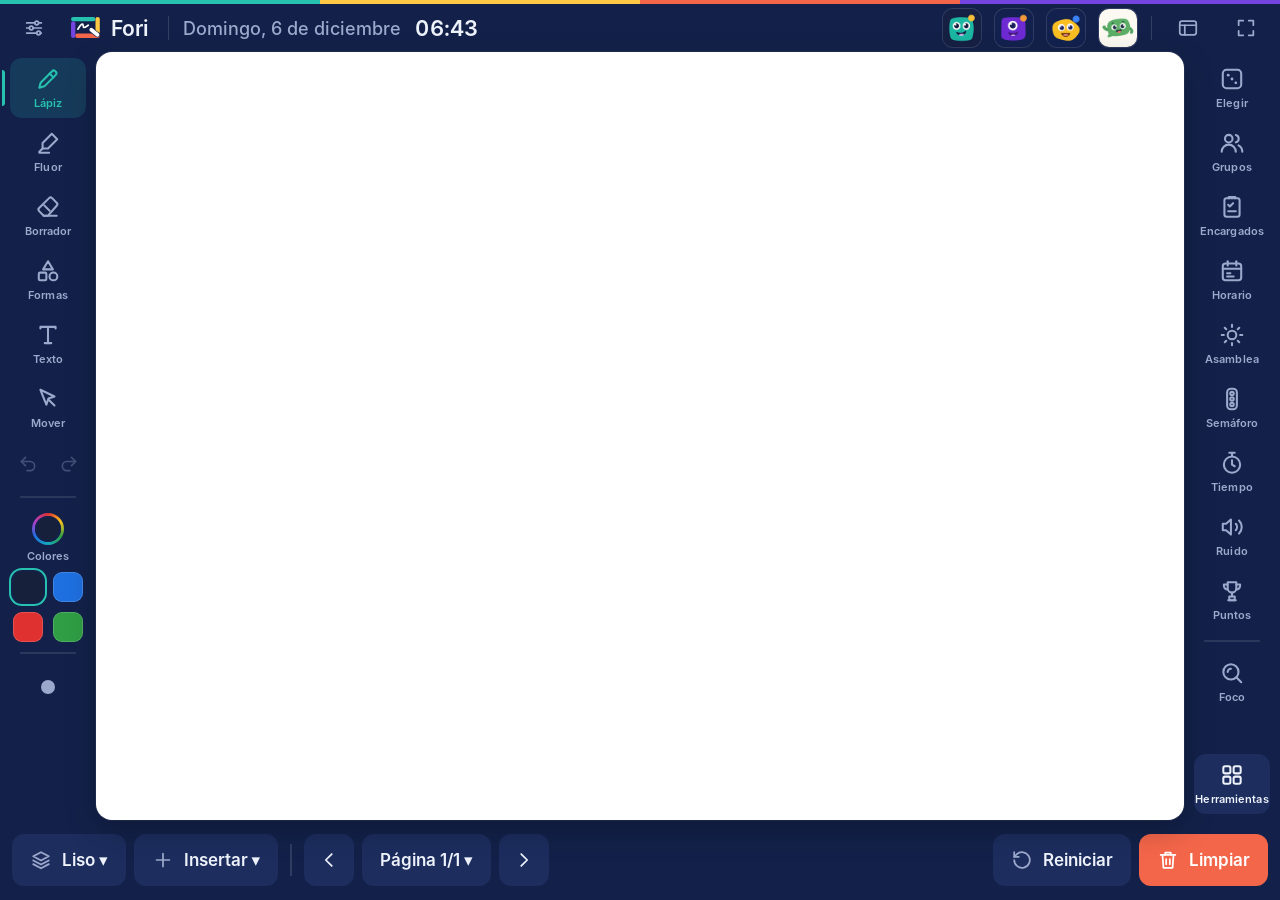
==== commit 665023b0: "Barra de grosor con pulsación larga y vista de todas las páginas - Mantener pulsado un botón de gros" ====
--- a/index.html
+++ b/index.html
@@ -552,6 +552,52 @@
 .tab-meta{font-size:14px;font-weight:500;color:var(--muted)}
 .tab-sch{display:flex;flex-direction:column;gap:8px}
 .tab-sch select{align-self:flex-start;max-width:100%;background:var(--board);color:var(--ink);border:1px solid var(--line)}
+/* ---- Pintar encima de otras apps (38b-modo-capa.js) ---- */
+.mini.ready{box-shadow:0 0 0 3px var(--accent)}
+dialog.capadlg{width:min(520px,92vw)}
+dialog.capadlg h2{display:flex;align-items:center;gap:10px}
+dialog.capadlg h2 .ico svg{width:28px;height:28px}
+dialog.capadlg p{font-size:18px;line-height:1.45;margin:14px 0 20px}
+.capadlg-b{display:flex;flex-wrap:wrap;gap:12px;justify-content:flex-end}
+.capadlg-b .btn{display:inline-flex;align-items:center;gap:8px;text-decoration:none}
+
+/* La capa es transparente: solo se ven lo pintado y su barra (como el modo transparente de 38-modo-transparente.js) */
+html.capa,html.capa body{background:transparent!important}
+html.capa body::before,html.capa #top,html.capa #left,html.capa #right,html.capa #dock,html.capa #bg,html.capa #bgimg,
+html.capa .zones,html.capa #cornerBtn,html.capa #mini{display:none!important}
+/* una sola celda para la pizarra, sea cual sea la distribución (en el móvil en vertical, data-lay=p usa áreas con nombre) */
+html.capa #app{grid-template-columns:minmax(0,1fr)!important;grid-template-rows:minmax(0,1fr)!important;grid-template-areas:"stage"!important}
+html.capa #stage{background:transparent!important;box-shadow:none!important;border-radius:0!important;border:0!important}
+
+/* Barra de la capa: grande, para el dedo; abajo en el centro (o arriba) */
+#capaBar{position:fixed;left:8px;right:8px;bottom:12px;margin:0 auto;width:fit-content;z-index:1500;display:flex;flex-wrap:wrap;justify-content:center;align-items:center;
+  gap:6px;padding:6px;border-radius:22px;background:rgba(19,33,74,.94);box-shadow:0 10px 30px rgba(0,0,0,.35);
+  touch-action:none;user-select:none;-webkit-user-select:none}
+#capaBar.arriba{bottom:auto;top:12px}
+body.capa-debajo #capaBar{display:none}
+#capaBar .cb-g{display:flex;gap:4px;align-items:center;padding:0 4px;border-left:1px solid rgba(255,255,255,.16)}
+#capaBar .cb-col{flex-wrap:wrap;justify-content:center}
+#capaBar button{width:56px;height:56px;border:0;border-radius:16px;background:transparent;color:#fff;display:grid;place-items:center;padding:0;cursor:pointer}
+#capaBar button .ico{width:30px;height:30px}
+#capaBar button .ico svg{display:block;width:30px;height:30px}
+#capaBar button:active{background:rgba(255,255,255,.18)}
+#capaBar button.on{background:#fff;color:#13214A}
+#capaBar .cb-grip{width:36px;opacity:.75}
+#capaBar .cb-c{width:46px}
+#capaBar .cb-c i{width:32px;height:32px;border-radius:50%;box-shadow:0 0 0 2px rgba(255,255,255,.55)}
+#capaBar .cb-c.on{background:rgba(255,255,255,.22)}
+#capaBar .cb-c.on i{box-shadow:0 0 0 3px #fff,0 0 0 6px rgba(255,255,255,.35)}
+#capaBar .cb-s i{display:block;border-radius:50%;background:currentColor}
+#capaBar .cb-txt{width:auto;padding:0 14px;display:flex;align-items:center;gap:8px;font:600 17px/1 'Fredoka',system-ui,sans-serif}
+#capaBar .cb-x{background:rgba(224,49,49,.9)}
+/* En la capa, el aviso (p. ej. «Página limpiada · Deshacer») va encima de la barra */
+html.capa #toast{bottom:96px}
+html.capa body:has(#capaBar.arriba) #toast{bottom:24px}
+@media (max-width:700px){
+  #capaBar button{width:48px;height:48px;border-radius:14px}
+  #capaBar .cb-c{width:38px}#capaBar .cb-c i{width:26px;height:26px}
+  #capaBar .cb-l{display:none}#capaBar .cb-txt{width:48px;padding:0}
+}
 /* Fichas de Charta: barra «Solución» (paso a paso) */
 #chbar{position:absolute;right:16px;bottom:16px;z-index:4;display:flex;align-items:center;gap:8px;padding:8px 10px;background:var(--panel);border:2px solid var(--line);border-radius:20px;box-shadow:0 6px 22px rgba(0,0,0,.25);zoom:var(--ui)}
 #chbar[hidden],body.v-clean #chbar{display:none}
@@ -620,6 +666,43 @@
 .les-empty .les-sub{font-size:14px;color:var(--muted)}
 @media (max-width:640px){.les-item{flex-direction:column}.les-th{width:100%}}
 .win:has(.les-bar){max-width:calc(100% - 24px)}
+/* Grosor: panel con barra (33d-grosor.js) */
+.szp{display:flex;flex-direction:column;gap:10px;min-width:280px}
+.szp-t{display:flex;justify-content:space-between;align-items:center;font-size:18px;font-weight:700}
+.szp-n{font-size:22px;min-width:2ch;text-align:right;color:var(--accent)}
+.szp-prev{display:block;margin:0 auto;border-radius:12px;background:var(--bg,transparent);border:2px solid var(--line)}
+.szp-row{display:flex;align-items:center;gap:10px}
+#pop button.szp-pm{width:52px;height:52px;min-width:0;flex:none;border-radius:14px;border:2px solid var(--line);background:var(--panel);display:grid;place-items:center;font-size:26px;padding:0}
+.szp-r{flex:1;min-width:170px;height:52px;margin:0;background:transparent;-webkit-appearance:none;appearance:none;touch-action:none;cursor:pointer}
+.szp-r::-webkit-slider-runnable-track{height:12px;border-radius:6px;background:var(--line)}
+.szp-r::-webkit-slider-thumb{-webkit-appearance:none;width:38px;height:38px;margin-top:-13px;border-radius:50%;background:var(--accent);border:4px solid var(--panel);box-shadow:0 2px 6px #0005}
+.szp-r::-moz-range-track{height:12px;border-radius:6px;background:var(--line)}
+.szp-r::-moz-range-progress{height:12px;border-radius:6px;background:var(--accent)}
+.szp-r::-moz-range-thumb{width:32px;height:32px;border-radius:50%;background:var(--accent);border:4px solid var(--panel);box-shadow:0 2px 6px #0005}
+.szp-qs{display:flex;gap:8px}
+#pop button.szp-q{flex:1;height:48px;min-width:0;border-radius:12px;border:2px solid var(--line);background:var(--panel);font-size:17px;font-weight:600;padding:0 6px}
+#pop button.szp-q.on{border-color:var(--accent);color:var(--accent);background:rgba(15,143,130,.12);box-shadow:none}
+.sz.holding,.szc.holding,#mini .holding{background:rgba(39,193,176,.28)}
+/* Vista de todas las páginas (33e-vista-paginas.js); por debajo del aviso (#toast, z-index 2000) para poder deshacer */
+#pagesView{position:fixed;inset:0;z-index:1500;background:var(--panel);color:var(--ink);display:flex;flex-direction:column}
+.pv-top{display:flex;align-items:center;gap:14px;padding:14px 18px;border-bottom:2px solid var(--line);flex-wrap:wrap}
+.pv-top h2{margin:0;display:flex;align-items:center;gap:10px;font-size:24px}
+.pv-top h2 .ico{font-size:28px}
+.pv-hint{opacity:.65;font-size:16px;flex:1;min-width:0}
+.pv-new{display:inline-flex;align-items:center;gap:8px}
+.pv-x{width:56px;height:56px;padding:0;border-radius:16px;border:2px solid var(--line);background:var(--panel);display:grid;place-items:center;color:inherit}
+.pv-x .ico{font-size:30px}
+.pv-grid{flex:1;overflow:auto;display:grid;grid-template-columns:repeat(auto-fill,minmax(300px,1fr));gap:20px;padding:20px 20px 120px;align-content:start}
+.pv-t{position:relative}
+.pv-go{display:block;width:100%;padding:0;border:4px solid var(--line);border-radius:16px;overflow:hidden;background:var(--panel);cursor:pointer;color:inherit}
+.pv-t.on .pv-go{border-color:var(--accent)}
+.pv-img{width:100%;display:block;background:var(--line)}
+.pv-c{display:block;width:100%;height:100%}
+.pv-n{position:absolute;left:10px;bottom:10px;min-width:36px;height:36px;padding:0 8px;border-radius:12px;background:#111c;color:#fff;font-size:20px;font-weight:700;display:grid;place-items:center}
+.pv-t.on .pv-n{background:var(--accent)}
+.pv-del{position:absolute;right:10px;top:10px;width:52px;height:52px;border-radius:14px;border:0;background:#c92a2ae6;color:#fff;display:grid;place-items:center;padding:0;box-shadow:0 2px 8px #0004}
+.pv-del .ico{font-size:28px}
+@media (max-width:600px){.pv-grid{grid-template-columns:repeat(2,1fr);gap:12px;padding:12px 12px 120px}.pv-hint{display:none}.pv-del{width:44px;height:44px}}
 /* ============ Cajón de herramientas ============ */
 #pop{max-height:calc(100% - 16px);overflow-y:auto;overscroll-behavior:contain}
 #btnTools{margin-top:auto;background:var(--frame2);color:var(--on-frame)} /* siempre abajo y a la vista */
@@ -825,6 +908,12 @@
     <button class="btn ghost" id="sImport"><span class="ico" aria-hidden="true"><svg><use href="#i-upload"/></svg></span> Importar datos</button>
     <input type="file" id="sFile" accept="application/json" hidden>
   </div>
+  <p class="sec-note">«Copia completa» guarda en un solo archivo la pizarra, las lecciones, los alumnos y los ajustes (sin el PIN). Sirve para pasarlo todo a otro equipo o a la app de Android: allí, «Abrir copia completa» lo sustituye todo.</p>
+  <div class="row">
+    <button class="btn ghost" id="sAllExport"><span class="ico" aria-hidden="true"><svg><use href="#i-download"/></svg></span> Copia completa</button>
+    <button class="btn ghost" id="sAllImport"><span class="ico" aria-hidden="true"><svg><use href="#i-upload"/></svg></span> Abrir copia completa</button>
+    <input type="file" id="sAllFile" accept=".foricopia,application/octet-stream,application/json" hidden>
+  </div>
   <div class="row end">
     <button class="btn ghost" id="sCancel">Cancelar</button>
     <button class="btn" id="sSave">Guardar</button>
@@ -962,6 +1051,7 @@
   right:'<path d="M9 5.5l6.5 6.5L9 18.5"/>',
   page:'<path d="M6 3.5h8l4.5 4.5v12.5H6z"/><path d="M14 3.5V8h4.5"/>',
   plus:'<path d="M12 5v14"/><path d="M5 12h14"/>',
+  pages:'<rect x="3.5" y="3.5" width="7.5" height="7.5" rx="1.5"/><rect x="13" y="3.5" width="7.5" height="7.5" rx="1.5"/><rect x="3.5" y="13" width="7.5" height="7.5" rx="1.5"/><rect x="13" y="13" width="7.5" height="7.5" rx="1.5"/>',
   copy:'<rect x="8.5" y="8.5" width="12" height="12" rx="2"/><path d="M15.5 8.5V5a1.5 1.5 0 0 0-1.5-1.5H5A1.5 1.5 0 0 0 3.5 5v9A1.5 1.5 0 0 0 5 15.5h3.5"/>',
   image:'<rect x="3.5" y="4.5" width="17" height="15" rx="2.5"/><circle cx="9" cy="9.5" r="1.8"/><path d="M20.5 16l-5-5-9 8.5"/>',
   pdf:'<path d="M6 3.5h8l4.5 4.5v12.5H6z"/><path d="M14 3.5V8h4.5"/><path d="M9 13.5h6"/><path d="M9 17h4"/>',
@@ -1013,6 +1103,7 @@
   apps:'<rect x="4" y="4" width="6.5" height="6.5" rx="1.6"/><rect x="13.5" y="4" width="6.5" height="6.5" rx="1.6"/><rect x="4" y="13.5" width="6.5" height="6.5" rx="1.6"/><rect x="13.5" y="13.5" width="6.5" height="6.5" rx="1.6"/>',
   star:'<path fill="currentColor" d="M12 3.6l2.5 5.3 5.8.8-4.2 4 1 5.8-5.1-2.8-5.1 2.800 1-5.800-4.200-4 5.800-.800z"/>',
   lock:'<rect x="5" y="10.5" width="14" height="10" rx="2.500"/><path d="M8 10.5V8a4 4 0 0 1 8 0v2.500"/><path d="M12 14.500v2.500"/>',
+  hand:'<path d="M9 12.5V5.5a1.5 1.5 0 0 1 3 0V11"/><path d="M12 10.5V9a1.5 1.5 0 0 1 3 0v2"/><path d="M15 10.5a1.5 1.5 0 0 1 3 0V15a6 6 0 0 1-6 6h-.8a5 5 0 0 1-4-2l-2.6-3.600a1.500 1.500 0 0 1 2.300-1.900L9 15.500"/>',
   backspace:'<path d="M9 5.500h10a1.500 1.500 0 0 1 1.500 1.500v10a1.500 1.500 0 0 1-1.500 1.500H9L3 12z"/><path d="M12.500 9.500l5 5M17.500 9.500l-5 5"/>',
 };
 document.body.insertAdjacentHTML('afterbegin',`<svg width="0" height="0" style="position:absolute" aria-hidden="true">${Object.entries(ICONS).map(([k,v])=>`<symbol id="i-${k}" viewBox="0 0 24 24" fill="none" stroke="currentColor" stroke-width="1.9" stroke-linecap="round" stroke-linejoin="round">${v}</symbol>`).join('')}</svg>`);
@@ -1022,6 +1113,9 @@
 
 /* ============ Datos persistentes ============ */
 const KEY='fori-v1';
+// ?capa=1: Fori para Android abre esta página en una capa transparente para pintar encima de otras apps (38b-modo-capa.js).
+// En ese modo no se guarda nada: ni los ajustes (save no hace nada) ni la pizarra (no se abre IndexedDB).
+const CAPA=new URLSearchParams(location.search).get('capa')==='1';
 const DEF={
   students:Array.from({length:12},(_,i)=>`Alumno ${i+1}`),
   roles:['Encargado/a de la clase','Pizarra','Material','Biblioteca','Luces','Plantas'],
@@ -1037,6 +1131,7 @@
 let S;
 try{S={...structuredClone(DEF),...JSON.parse(localStorage.getItem(KEY)||'{}')}}catch{S=structuredClone(DEF)}
 const save=()=>{
+  if(CAPA)return;
   if(Array.isArray(S.classes)&&S.classes[S.cls]){const c=S.classes[S.cls];c.students=S.students;c.roles=S.roles;c.offset=S.offset}
   try{localStorage.setItem(KEY,JSON.stringify(S))}catch{toast('No se pudieron guardar los ajustes: el almacenamiento está lleno')}
 };
@@ -1079,7 +1174,8 @@
 const cb=bg.getContext('2d'),cd=dr.getContext('2d'),cl=lv.getContext('2d');
 const T={tool:'pen',color:'ink',size:6,shape:'line',fill:false};
 const FONT="'Fredoka',system-ui,-apple-system,'Segoe UI',Roboto,Arial,sans-serif"; // letra de la herramienta Texto
-const FS={3:32,6:48,12:72}; // tamaño de letra según el grosor elegido
+// tamaño de letra según el grosor elegido: con los grosores de siempre, 3→32, 6→48 y 12→72; entre medias y fuera, por tramos rectos
+const fsOf=g=>{g=Number(g)||6;return Math.round(g<=3?24+(Math.max(1,g)-1)*4:g<=6?32+(g-3)*16/3:g<=12?48+(g-6)*4:72+(g-12)*3)};
 const active=new Map();
 let fistNow=null; // gesto de borrar con el puño en curso (05e-borrar-puno.js): {ids:Set, s:trazo borrador, last:{x,y}}
 const inkColor=()=>document.documentElement.dataset.theme==='dark'?'#ffffff':'#111111';
@@ -1406,7 +1502,7 @@
 }
 function openEditor(x,y,orig){
   commitEditor();setSel(null);
-  const fs=orig?orig.fs:FS[T.size],color=orig?orig.color:T.color;
+  const fs=orig?orig.fs:fsOf(T.size),color=orig?orig.color:T.color;
   const ta=h('textarea',{class:'txted',spellcheck:'false',rows:'1'});
   ta.style.cssText=`left:${x-3}px;top:${y-3}px;font-size:${fs}px;color:${cssColor(color)}`;
   let idx=-1;
@@ -1441,7 +1537,7 @@
     e.preventDefault();
     if(editor){commitEditor();return}
     const hit=hitTest(p);
-    if(hit&&hit.type==='text')openEditor(hit.x,hit.y,hit);else openEditor(p.x,p.y-FS[T.size]*.6);
+    if(hit&&hit.type==='text')openEditor(hit.x,hit.y,hit);else openEditor(p.x,p.y-fsOf(T.size)*.6);
     return;
   }
   commitEditor();
@@ -1578,12 +1674,21 @@
   const p=copy?{...newPage(P().bg,P().bgo),strokes:structuredClone(P().strokes),img:P().img,size:P().size?{...P().size}:null,v:P().v?{...P().v}:null,ch:P().ch?{...P().ch}:null}:newPage(P().bg,P().bgo);
   pages.splice(cur+1,0,p);gotoPage(cur+1);
 }
-function deletePage(){
+function deletePage(){deletePageAt(cur)}
+// Borra la página i. Si no es la que se está viendo, se sigue en la misma. after(): se llama tras borrar y tras deshacer (vista de páginas)
+function deletePageAt(i,after){
   commitEditor();
-  const removed=pages[cur],at=cur;
-  if(pages.length===1)pages=[newPage(removed.bg,removed.bgo)];else pages.splice(cur,1);
-  gotoPage(Math.min(at,pages.length-1));
-  toast('Página borrada',{label:ib('undo','Deshacer'),fn:()=>{if(pages.length===1&&!pages[0].strokes.length&&pages[0]!==removed)pages=[removed];else pages.splice(at,0,removed);gotoPage(at)}});
+  const removed=pages[i],was=P();if(!removed)return;
+  let ph=null;
+  if(pages.length===1)pages=[ph=newPage(removed.bg,removed.bgo)];else pages.splice(i,1);
+  gotoPage(removed===was?Math.min(i,pages.length-1):pages.indexOf(was));
+  if(after)after();
+  toast('Página borrada',{label:ib('undo','Deshacer'),fn:()=>{
+    const now=P();
+    if(ph&&pages.length===1&&pages[0]===ph&&!ph.strokes.length)pages=[removed];else pages.splice(Math.min(i,pages.length),0,removed);
+    gotoPage(removed===was||now===ph?pages.indexOf(removed):pages.indexOf(now));
+    if(after)after();
+  }});
 }
 function deleteAllPages(){
   commitEditor();
@@ -4295,11 +4400,11 @@
   $$('.sw').forEach(b=>b.classList.toggle('on',b.dataset.c===T.color));
   $$('.sz').forEach(b=>b.classList.toggle('on',Number(b.dataset.s)===T.size));
   const cc=$('.curc');if(cc)cc.style.setProperty('--c',cssColor(T.color));
-  const sc=$('.szc i');if(sc)sc.style.width=sc.style.height=(T.size*1.6+4)+'px';
+  const sc=$('.szc i');if(sc)sc.style.width=sc.style.height=sizeDot(T.size)+'px';
   dr.style.cursor=T.tool==='text'?'text':T.tool==='select'?'move':'crosshair';
   if(T.tool!=='select')setSel(null);
 }
-function setSize(s){T.size=s;refreshTools();if(editor){editor.fs=FS[s];editor.ta.style.fontSize=FS[s]+'px';sizeEditor()}}
+function setSize(s){T.size=s;refreshTools();if(editor){editor.fs=fsOf(s);editor.ta.style.fontSize=editor.fs+'px';sizeEditor()}}
 const fillLabel=()=>T.fill?'◼ Con relleno':'◻ Sin relleno';
 const shapeNodes=()=>[
   ...[['linea','Líneas'],['plana','Planas'],['cuerpo','Cuerpos']].flatMap(([g,name])=>[
@@ -4327,9 +4432,10 @@
     h('button',{class:'tool','data-pop':'color',onclick:e=>openPop('color',e.currentTarget,1,colorNodes())},h('span',{class:'curc'}),h('small',{},'Colores')),
     h('div',{class:'grid2',id:'recent'}),
     h('div',{class:'sep'}),
-    ...[[3,'Fino',6],[6,'Medio',12],[12,'Grueso',22]].map(([s,n,d])=>h('button',{class:'sz','data-s':s,'aria-label':n,onclick:()=>setSize(s)},h('i',{style:`width:${d}px;height:${d}px`}))),
+    // toque: ese grosor; pulsación larga: barra para elegir cualquier grosor (ver 33d-grosor.js)
+    ...[[3,'Fino',6],[6,'Medio',12],[12,'Grueso',22]].map(([s,n,d])=>sizeHold(h('button',{class:'sz','data-s':s,'aria-label':n,title:n+' · mantén pulsado para elegir el grosor',onclick:e=>{if(!wasHeld(e))setSize(s)}},h('i',{style:`width:${d}px;height:${d}px`})))),
     // cuando no caben los tres grosores (ver 35b-pantallas-pequenas.js), este botón los recorre
-    h('button',{class:'tool szc','aria-label':'Grosor',title:'Grosor',onclick:()=>setSize(T.size===3?6:T.size===6?12:3)},h('i')));
+    sizeHold(h('button',{class:'tool szc','aria-label':'Grosor',title:'Grosor · mantén pulsado para elegir el grosor',onclick:e=>{if(!wasHeld(e))setSize(nextSize())}},h('i'))));
   renderRecent();refreshTools();updatePageUI();
 }
 /* --- Menú de fondo ---
@@ -4411,6 +4517,7 @@
     await setBgImage(f);setBg();
   });
   const pageBtn=h('button',{class:'dbtn','data-pop':'page',id:'pageLbl',onclick:e=>openPop('page',e.currentTarget,1,[
+    h('button',{class:'wide',onclick:()=>{closePop();openPagesView()}},...ib('pages','Ver todas las páginas')),
     h('button',{class:'wide',onclick:()=>{closePop();addPage(false)}},...ib('plus','Página nueva')),
     h('button',{class:'wide',onclick:()=>{closePop();addPage(true)}},...ib('copy','Duplicar esta página')),
     h('button',{class:'wide',onclick:()=>{closePop();deletePage()}},...ib('trash','Borrar esta página')),
@@ -4552,6 +4659,106 @@
   nodes.push(h('button',{class:'wide',onclick:resetTools},...ib('reset','Reiniciar herramientas')));
   openPop('tools',anchor,cols,nodes,compact?'above':'left');
 }
+/* ============ Grosor: barra deslizante con pulsación larga ============
+   Los botones de grosor (Fino, Medio, Grueso, el botón único de las pantallas pequeñas y el de la barra Mínima)
+   eligen su grosor con un toque; si se mantienen pulsados 600 ms abren un panel con una barra para elegir
+   cualquier grosor de GROSOR_MIN a GROSOR_MAX. Cada trazo guarda su grosor como número: no cambia ningún dato. */
+const GROSOR_MIN=1,GROSOR_MAX=30;
+const sizeDot=s=>Math.round(Math.min(34,s*1.6+4)); // punto que representa el grosor en los botones
+const nextSize=()=>T.size<3?3:T.size<6?6:T.size<12?12:3; // el botón único recorre los tres grosores de siempre
+// true si este clic es el que llega al soltar tras una pulsación larga (y entonces no hay que hacer nada más)
+function wasHeld(e){const b=e.currentTarget;if(b&&b._held){b._held=false;return true}return false}
+// Añade la pulsación larga a un botón de grosor. place: dónde se abre el panel; done: se llama al cambiar el grosor
+function sizeHold(b,place,done){
+  let timer=null,x0=0,y0=0;
+  const cancel=()=>{clearTimeout(timer);timer=null;b.classList.remove('holding')};
+  b.addEventListener('pointerdown',e=>{b._held=false;x0=e.clientX;y0=e.clientY;b.classList.add('holding');
+    timer=setTimeout(()=>{cancel();b._held=true;sizePanel(b,place,done)},600)});
+  b.addEventListener('pointermove',e=>{if(timer&&Math.hypot(e.clientX-x0,e.clientY-y0)>12)cancel()});
+  for(const ev of ['pointerup','pointerleave','pointercancel'])b.addEventListener(ev,cancel);
+  b.addEventListener('contextmenu',e=>e.preventDefault()); // en pantallas táctiles, la pulsación larga no abre el menú del navegador
+  return b;
+}
+// Grosor con el que pinta de verdad la herramienta actual (igual que en 05-pizarra.js)
+const sizeReal=s=>T.tool==='eraser'?Math.max(30,s*5):T.tool==='marker'?s*4+10:s;
+function sizePanel(anchor,place,done){
+  if(popOwner==='size')closePop();
+  commitEditor();
+  const W=260,H=90,dpr=devicePixelRatio||1;
+  const cv=h('canvas',{class:'szp-prev',width:W*dpr,height:H*dpr,style:`width:${W}px;height:${H}px`});
+  const num=h('b',{class:'szp-n'});
+  const range=h('input',{type:'range',class:'szp-r',min:GROSOR_MIN,max:GROSOR_MAX,step:1,'aria-label':'Grosor'});
+  range.value=clamp(Math.round(T.size),GROSOR_MIN,GROSOR_MAX);
+  const paint=()=>{
+    const x=cv.getContext('2d'),s=Number(range.value),lw=Math.min(H-10,sizeReal(s));
+    x.setTransform(dpr,0,0,dpr,0,0);x.clearRect(0,0,W,H);
+    x.lineCap=x.lineJoin='round';x.lineWidth=lw;
+    const ink=getComputedStyle(document.documentElement).getPropertyValue('--ink').trim()||'#222';
+    x.strokeStyle=T.tool==='eraser'?'#adb5bd':T.color==='ink'?ink:T.color;
+    x.globalAlpha=T.tool==='marker'?.4:1;
+    const m=Math.max(12,lw/2+4);
+    x.beginPath();x.moveTo(m,H/2+12);x.bezierCurveTo(W*.35,-10,W*.6,H+10,W-m,H/2-12);x.stroke();
+    num.textContent=s;
+    quick.forEach(q=>q.classList.toggle('on',Number(q.dataset.q)===s));
+  };
+  const set=s=>{range.value=s;setSize(s);paint();if(done)done()};
+  range.addEventListener('input',()=>set(Number(range.value)));
+  const quick=[[3,'Fino'],[6,'Medio'],[12,'Grueso']].map(([s,n])=>h('button',{class:'szp-q','data-q':s,onclick:()=>set(s)},n));
+  const nodes=[h('div',{class:'szp'},
+    h('div',{class:'szp-t'},h('span',{},'Grosor'),num),
+    cv,
+    h('div',{class:'szp-row'},
+      h('button',{class:'szp-pm','aria-label':'Más fino',onclick:()=>set(clamp(Number(range.value)-1,GROSOR_MIN,GROSOR_MAX))},ico('minus')),
+      range,
+      h('button',{class:'szp-pm','aria-label':'Más grueso',onclick:()=>set(clamp(Number(range.value)+1,GROSOR_MIN,GROSOR_MAX))},ico('plus'))),
+    h('div',{class:'szp-qs'},...quick))];
+  openPop('size',anchor,1,nodes,place);
+  paint();
+}
+/* ============ Vista de todas las páginas ============
+   Menú Página → «Ver todas las páginas»: capa a pantalla completa con una miniatura de cada página.
+   Tocar una miniatura lleva a esa página; la papelera la borra (con Deshacer en el aviso de abajo).
+   Las miniaturas se pintan con renderPage, una a una, para que la lista salga enseguida aunque haya muchas. */
+let pvEl=null,pvGen=0;
+function closePagesView(){if(!pvEl)return;pvEl.remove();pvEl=null;pvGen++;document.removeEventListener('keydown',pvKey,true)}
+function pvKey(e){if(e.key==='Escape'&&pvEl){e.stopPropagation();closePagesView()}}
+function openPagesView(){
+  commitEditor();closePop();
+  if(!pvEl){
+    pvEl=h('div',{id:'pagesView',role:'dialog','aria-label':'Todas las páginas'});
+    document.body.append(pvEl);document.addEventListener('keydown',pvKey,true);
+  }
+  renderPagesView();
+}
+function renderPagesView(){
+  if(!pvEl)return;
+  const gen=++pvGen,W=stage.clientWidth||1,H=stage.clientHeight||1;
+  const tiles=pages.map((p,i)=>{
+    const box=h('div',{class:'pv-img',style:`aspect-ratio:${W}/${H}`});
+    const del=h('button',{class:'pv-del','aria-label':`Borrar la página ${i+1}`,title:'Borrar esta página',onclick:e=>{e.stopPropagation();deletePageAt(i,renderPagesView)}},ico('trash'));
+    const t=h('div',{class:'pv-t'+(i===cur?' on':''),'data-i':i},
+      h('button',{class:'pv-go','aria-label':`Ir a la página ${i+1}`,onclick:()=>{closePagesView();gotoPage(i)}},box,h('span',{class:'pv-n'},String(i+1))),
+      del);
+    return{t,box,p};
+  });
+  pvEl.replaceChildren(
+    h('div',{class:'pv-top'},
+      h('h2',{},ico('pages'),`Páginas (${pages.length})`),
+      h('span',{class:'pv-hint'},'Toca una página para ir a ella'),
+      h('button',{class:'btn pv-new',onclick:()=>{closePagesView();cur=pages.length-1;addPage(false)}},...ib('plus','Página nueva')),
+      h('button',{class:'pv-x','aria-label':'Cerrar',title:'Cerrar',onclick:closePagesView},ico('x'))),
+    h('div',{class:'pv-grid'},...tiles.map(x=>x.t)));
+  const cur0=tiles[cur];if(cur0)cur0.t.scrollIntoView({block:'nearest'});
+  // miniaturas, una a una (si se vuelve a pintar la vista mientras tanto, se deja de pintar la anterior)
+  (async()=>{
+    const tw=Math.min(360,Math.max(160,tiles[0]?tiles[0].box.clientWidth:240)),sc=Math.min(1,tw*(devicePixelRatio||1)/W);
+    for(const x of tiles){
+      if(gen!==pvGen)return;
+      try{const c=await renderPage(x.p,sc);if(gen!==pvGen)return;c.className='pv-c';x.box.replaceChildren(c)}catch{}
+      await new Promise(r=>setTimeout(r,0));
+    }
+  })();
+}
 /* ============ Clases (varias listas de alumnos) ============ */
 // La clase activa vive en S.students / S.roles / S.offset; S.classes guarda todas.
 if(!Array.isArray(S.classes)||!S.classes.length){S.classes=[{name:'Mi clase',students:S.students,roles:S.roles,offset:S.offset||0}];S.cls=0}
@@ -4588,7 +4795,7 @@
     tb('pen','pen','Lápiz'),tb('marker','marker','Fluorescente'),tb('eraser','eraser','Borrador'),tb('text','text','Texto'),
     ...S.recent.slice(0,4).map(c=>h('button',{class:'sw msw','data-c':c,'aria-label':'Color',style:`background:${cssColor(c)}`,onclick:()=>setColor(c)})),
     h('button',{'data-pop':'color','aria-label':'Más colores',onclick:e=>openPop('color',e.currentTarget,1,colorNodes(),'above')},h('span',{class:'curc',style:'width:34px;height:34px;border-width:5px'})),
-    h('button',{'aria-label':'Grosor',onclick:()=>{T.size=T.size===3?6:T.size===6?12:3;refreshTools();renderMini()}},h('i',{class:'mdot',style:`width:${T.size*1.6+4}px;height:${T.size*1.6+4}px`})),
+    sizeHold(h('button',{'aria-label':'Grosor',title:'Grosor · mantén pulsado para elegir el grosor',onclick:e=>{if(wasHeld(e))return;T.size=nextSize();refreshTools();renderMini()}},h('i',{class:'mdot',style:`width:${sizeDot(T.size)}px;height:${sizeDot(T.size)}px`})),'above',renderMini),
     h('button',{'aria-label':'Deshacer',onclick:undo},ico('undo')),h('button',{'aria-label':'Rehacer',onclick:redo},ico('redo')),
     h('button',{'data-pop':'view','aria-label':'Modo de pantalla',onclick:e=>openPop('view',e.currentTarget,1,viewNodes(),'above')},ico('view')));
   refreshTools();placeMini();
@@ -5030,6 +5237,72 @@
   }
   $('#sTabula').onclick=()=>{openTabula().catch(e=>{console.warn('Fori: Tabula',e);closeT();toast('No se ha podido leer Tabula')})};
 })();
+/* ============ Copia completa: todo Fori en un solo archivo ============ */
+/* Para pasarlo todo a otro equipo (o del Chrome de la PDI a la app de Android) en un paso.
+   Archivo .foricopia = JSON {app:'fori',type:'copia',version:1,date,ls:{'fori-v1':texto},kv:[[clave,valor],…]}
+   - ls: los ajustes y alumnos (localStorage 'fori-v1'), sin el PIN, como «Exportar datos».
+   - kv: todo el almacén IndexedDB 'fori' → 'kv' tal cual (pizarra 'board2', 'page:…', 'img:…'; lecciones 'lessons', 'lesson:…').
+     Las imágenes guardadas como Blob (solo están en el primer nivel, en 'img:…') van como {$blob:tipo,b64:…}.
+   Abrir una copia sustituye todo lo de este equipo (se pregunta antes), en una sola transacción, y recarga.
+   Si falla (sin espacio), no cambia nada. «Exportar datos» y las lecciones .fori siguen igual. */
+const COPIA={VER:1};
+const cpB64=b=>new Promise((r,j)=>{const f=new FileReader();f.onload=()=>r(String(f.result).split(',')[1]||'');f.onerror=()=>j(f.error);f.readAsDataURL(b)});
+const cpBlob=(b64,type)=>{const s=atob(b64),u=new Uint8Array(s.length);for(let i=0;i<s.length;i++)u[i]=s.charCodeAt(i);return new Blob([u],{type})};
+const cpIsBlob=v=>!!v&&typeof v==='object'&&typeof v.$blob==='string'&&typeof v.b64==='string';
+// Todo el almacén: [[clave,valor],…] (null si no se puede leer)
+function cpAll(){
+  return new Promise(r=>{
+    if(!DB.db)return r(null);
+    try{const st=DB.db.transaction('kv').objectStore('kv'),a=st.getAllKeys(),v=st.getAll();
+      v.onsuccess=()=>r(a.result.map((k,i)=>[k,v.result[i]]));v.onerror=a.onerror=()=>r(null)}catch{r(null)}
+  });
+}
+async function copiaExport(){
+  commitEditor();syncClass();
+  boardFlush(); // lo último que se ha pintado entra en la copia (la lectura va después de esta escritura)
+  toast('Preparando la copia…');
+  const all=await cpAll();if(!all){toast('No se ha podido leer lo guardado');return}
+  const kv=[];
+  try{for(const [k,v] of all)kv.push([k,v instanceof Blob?{$blob:v.type,b64:await cpB64(v)}:v])}
+  catch{toast('No se ha podido leer una imagen guardada');return}
+  const data={app:'fori',type:'copia',version:COPIA.VER,date:new Date().toISOString(),ls:{[KEY]:JSON.stringify({...S,pinHash:undefined})},kv};
+  const name=`fori-copia-${data.date.slice(0,10)}.foricopia`;
+  const a=h('a',{href:URL.createObjectURL(new Blob([JSON.stringify(data)],{type:'application/octet-stream'})),download:name});
+  document.body.append(a);a.click();a.remove();setTimeout(()=>URL.revokeObjectURL(a.href),60000);
+  toast(`Copia «${name}» descargada`);
+}
+// Comprueba el archivo: devuelve {date,ls,kv} o lanza Error con un mensaje claro
+function copiaCheck(d){
+  if(d&&d.app==='fori'&&d.type==='lesson')throw new Error('Es una lección: ábrela en Lecciones → Importar lección');
+  if(!d||d.app!=='fori'||d.type!=='copia'||!Array.isArray(d.kv)||!d.ls||typeof d.ls!=='object')throw new Error('No es una copia completa de Fori');
+  if(!(d.version<=COPIA.VER))throw new Error('La copia es de una versión más nueva de Fori: actualiza Fori');
+  if(!d.kv.every(e=>Array.isArray(e)&&e.length===2&&typeof e[0]==='string'))throw new Error('La copia está dañada');
+  let st=null;
+  if(typeof d.ls[KEY]==='string'){try{st=JSON.parse(d.ls[KEY])}catch{}if(!st||typeof st!=='object'||Array.isArray(st))throw new Error('La copia está dañada')}
+  return{date:d.date,st,kv:d.kv};
+}
+async function copiaImport(file){
+  if(!file)return;
+  let c;
+  try{let d;try{d=JSON.parse(await file.text())}catch{throw new Error('Archivo no válido')}c=copiaCheck(d)}
+  catch(e){toast(e.message);return}
+  if(!DB.db){toast('Este navegador no deja guardar la pizarra');return}
+  const when=c.date?lesDate(c.date):'';
+  if(!confirm(`¿Abrir la copia${when?' del '+when:''}? Se sustituirán la pizarra, las lecciones, los alumnos y los ajustes de este equipo.`))return;
+  BD.ready=false;clearTimeout(persistT);persistT=null; // ya no se guarda nada de lo que hay en pantalla
+  let ok=false;
+  try{
+    const kv=c.kv.map(([k,v])=>[k,cpIsBlob(v)?cpBlob(v.b64,v.$blob):v]);
+    ok=await new Promise(r=>{try{const t=DB.db.transaction('kv','readwrite'),st=t.objectStore('kv');st.clear();for(const [k,v] of kv)st.put(v,k);t.oncomplete=()=>r(true);t.onerror=t.onabort=()=>r(false)}catch{r(false)}});
+  }catch{ok=false}
+  if(!ok){BD.ready=true;toast('No se ha podido abrir la copia (¿falta espacio?). No se ha cambiado nada.');return}
+  if(c.st){S={...structuredClone(DEF),...c.st,pinHash:S.pinHash};save()}
+  toast('Copia abierta');
+  setTimeout(()=>location.reload(),300);
+}
+$('#sAllExport').onclick=()=>{copiaExport()};
+$('#sAllImport').onclick=()=>$('#sAllFile').click();
+$('#sAllFile').addEventListener('change',e=>{const f=e.target.files[0];e.target.value='';copiaImport(f)});
 /* ============ Pantalla completa, tema, tamaño y arranque ============ */
 $('#btnFs').onclick=()=>{
   if(document.fullscreenElement)document.exitFullscreen();
@@ -5061,12 +5334,12 @@
 document.documentElement.dataset.theme=S.theme;
 new ResizeObserver(fit).observe(stage);
 fit();tickClock();setInterval(tickClock,1000);
-setView(S.view||'full');
+setView(CAPA?'full':(S.view||'full'));
 renderZoneBars();
 if(document.fonts&&document.fonts.load)document.fonts.load("600 48px Fredoka").then(()=>redraw()).catch(()=>{});
-loadBoard().then(chEntrada);
+if(!CAPA)loadBoard().then(chEntrada); // en la capa la pizarra es una hoja vacía en memoria: no se lee ni se guarda
 window.__foriOK=true; // arranque correcto
-window.__fori={BD,REG,get pages(){return pages},get cur(){return cur}}; // para las pruebas (tools/test.js)
+window.__fori={BD,REG,T,get pages(){return pages},get cur(){return cur}}; // para las pruebas (tools/test.js)
 if(location.protocol.startsWith('http')&&'serviceWorker' in navigator)navigator.serviceWorker.register('sw.js').catch(()=>{});
 /* ============ Modo transparente (solo en Fori Escritorio) ============ */
 // Fori Escritorio (carpeta desktop/) abre dos ventanas sin marco y siempre visibles: una transparente a pantalla
@@ -5106,6 +5379,107 @@
     document.addEventListener('keydown',e=>{if(e.key==='Escape')DESK.closeOverlay()});
   }
 }
+/* ============ Pintar encima de otras apps (Fori para Android) ============ */
+// La APK (android/, CapaService.kt) pone encima de cualquier app una ventana transparente con esta misma Fori en ?capa=1
+// y una burbuja flotante. En ese «modo capa» la pizarra es una hoja vacía en memoria: no se lee ni se guarda nada
+// (CAPA está en 02-datos-persistentes.js; save() no hace nada y loadBoard() no se llama, así que IndexedDB ni se abre).
+// La capa habla con la app por window.ForiAndroid.capa(orden): 'debajo' (tocar la app de debajo), 'ocultar', 'cerrar'.
+// La app le habla por window.__foriCapa(orden): 'pintar' (vuelve de «Tocar debajo»), 'debajo', 'borrar'.
+// En Fori normal, en Android, el botón «Pintar encima» (pulsación larga) abre la capa de la APK.
+const APK_URL='https://github.com/ilinper301-hue/fori/releases/latest/download/Fori.apk';
+const UA_ANDROID=/Android/i.test(navigator.userAgent),UA_APK=/ForiAndroid\//.test(navigator.userAgent);
+const capaApp=o=>{try{const a=window.ForiAndroid;if(a&&typeof a.capa==='function'){a.capa(o);return true}}catch{}return false};
+const capaInfo={intent:null}; // para las pruebas: última dirección intent:// usada
+
+if(CAPA){
+  const KEY_CAPA='fori-capa'; // último color, grosor y sitio de la barra (no es la pizarra ni los ajustes de Fori)
+  let mem={};try{mem=JSON.parse(localStorage.getItem(KEY_CAPA))||{}}catch{}
+  const memSave=()=>{try{localStorage.setItem(KEY_CAPA,JSON.stringify({color:T.color,size:T.size,tool:T.tool,arriba:bar.classList.contains('arriba')}))}catch{}};
+  const COLORES=[['#e03131','Rojo'],['#1e6fe0','Azul'],['#2f9e44','Verde'],['#f08c00','Naranja'],['#fcc419','Amarillo'],['#7048e8','Morado'],['#111111','Negro'],['#ffffff','Blanco']];
+  const GROSORES=[[3,'Fino',8],[6,'Medio',14],[12,'Grueso',22]];
+  document.documentElement.classList.add('ov','capa');document.body.classList.add('v-overlay','v-capa');
+  T.tool=mem.tool==='marker'?'marker':'pen'; // el borrador no se recuerda: al abrir, a pintar
+  T.color=COLORES.some(c=>c[0]===mem.color)?mem.color:'#e03131'; // el color «tinta» (negro o blanco según el tema) no se vería según lo que haya debajo
+  T.size=GROSORES.some(g=>g[0]===mem.size)?mem.size:6;
+  const btn=(cls,label,kids,fn,extra={})=>h('button',{type:'button',class:cls,'aria-label':label,title:label,onclick:fn,...extra},kids);
+  const herr=(t,ic,label)=>btn('cb-t',label,ico(ic),()=>{commitEditor();T.tool=t;pinta();memSave()},{'data-ct':t});
+  let cerrarT=0;
+  const bar=h('div',{id:'capaBar',role:'toolbar','aria-label':'Pintar encima'},
+    btn('cb-grip','Mover la barra arriba o abajo',ico('grip'),()=>{bar.classList.toggle('arriba');memSave()}),
+    h('div',{class:'cb-g'},herr('pen','pen','Lápiz'),herr('marker','marker','Fluorescente'),herr('eraser','eraser','Borrador')),
+    h('div',{class:'cb-g cb-col'},COLORES.map(([c,n])=>btn('cb-c',n,h('i',{style:`background:${c}`}),()=>{T.color=c;if(T.tool==='eraser')T.tool='pen';pinta();memSave()},{'data-cc':c}))),
+    h('div',{class:'cb-g'},GROSORES.map(([s,n,d])=>btn('cb-s',n,h('i',{style:`width:${d}px;height:${d}px`}),()=>{T.size=s;if(T.tool==='eraser')T.tool='pen';pinta();memSave()},{'data-cs':s}))),
+    h('div',{class:'cb-g'},
+      btn('cb-a','Deshacer',ico('undo'),()=>undo(),{id:'capaUndo'}),
+      btn('cb-a','Borrar todo',ico('trash'),()=>{clearBoard()},{id:'capaClear'})),
+    h('div',{class:'cb-g'},
+      btn('cb-a cb-txt','Tocar la app de debajo sin perder lo pintado',[ico('hand'),h('span',{class:'cb-l'},'Tocar debajo')],()=>capaDebajo(true),{id:'capaUnder'}),
+      btn('cb-a','Ocultar lo pintado (la burbuja lo vuelve a mostrar)',ico('eye'),()=>{if(!capaApp('ocultar'))toast('Solo en Fori para Android')},{id:'capaHide'}),
+      btn('cb-a cb-x','Cerrar',ico('x'),()=>{
+        if(P().strokes.length&&Date.now()-cerrarT>3000){cerrarT=Date.now();toast('Toca otra vez ✕ para cerrar: se borra lo pintado');return}
+        if(!capaApp('cerrar'))toast('Solo en Fori para Android');
+      },{id:'capaClose'})));
+  if(mem.arriba)bar.classList.add('arriba');
+  function pinta(){
+    $$('[data-ct]',bar).forEach(b=>b.classList.toggle('on',b.dataset.ct===T.tool));
+    $$('[data-cc]',bar).forEach(b=>b.classList.toggle('on',T.tool!=='eraser'&&b.dataset.cc===T.color));
+    $$('[data-cs]',bar).forEach(b=>b.classList.toggle('on',T.tool!=='eraser'&&Number(b.dataset.cs)===T.size));
+    dr.style.cursor='crosshair';
+  }
+  // «Tocar debajo»: la app deja pasar los toques a la app de debajo; lo pintado se sigue viendo y la burbuja trae de vuelta la barra
+  function capaDebajo(on){
+    commitEditor();
+    document.body.classList.toggle('capa-debajo',on);
+    if(on&&!capaApp('debajo')){document.body.classList.remove('capa-debajo');toast('Solo en Fori para Android')}
+  }
+  window.__foriCapa=o=>{
+    if(o==='pintar')capaDebajo(false);
+    else if(o==='debajo')document.body.classList.add('capa-debajo');
+    else if(o==='borrar'){P().strokes.length=0;P().undo.length=0;P().redo.length=0;redraw();drawLive()}
+  };
+  document.body.append(bar);
+  refreshTools();pinta();
+}
+
+/* --- Botón «Pintar encima» (solo en Android: en la APK abre la capa; en Chrome, la APK si está instalada) --- */
+function capaAviso(viejo){
+  const d=h('dialog',{class:'capadlg','aria-label':'Pintar encima de otras apps'},
+    h('h2',{},ib('overlay','Pintar encima de otras apps')),
+    h('p',{},viejo?'Tu app Fori para Android es de una versión anterior. Descarga la nueva e instálala encima: no se pierde nada de lo guardado.'
+      :'Para pintar encima de otras apps hace falta la app Fori para Android. Descárgala, instálala y ábrela; luego mantén pulsado «Pintar encima» dentro de la app.'),
+    h('div',{class:'capadlg-b'},
+      h('a',{class:'btn',href:APK_URL,onclick:()=>setTimeout(()=>d.close(),300)},ib('download','Descargar Fori.apk')),
+      h('button',{type:'button',class:'btn ghost',onclick:()=>d.close()},'Ahora no')));
+  d.addEventListener('close',()=>d.remove());
+  document.body.append(d);d.showModal();
+}
+function pintarEncima(){
+  commitEditor();boardFlush();
+  if(UA_APK){
+    const a=window.ForiAndroid;
+    if(a&&typeof a.abrirCapa==='function'){try{a.abrirCapa()}catch{}}else capaAviso(true);
+    return;
+  }
+  // Chrome de Android: abre la APK; si no está instalada, Chrome vuelve a Fori con ?sinapk=1 (y se explica cómo conseguirla)
+  const back=location.origin+location.pathname+'?sinapk=1';
+  capaInfo.intent=`intent://capa#Intent;scheme=fori;package=es.fori.pizarra;S.browser_fallback_url=${encodeURIComponent(back)};end`;
+  location.href=capaInfo.intent;
+}
+if(UA_ANDROID&&!CAPA&&!DESK){
+  const b=h('button',{class:'mini',id:'btnCapa','aria-label':'Pintar encima',title:'Pintar encima de otras apps (mantén pulsado)'},ico('overlay'));
+  // se activa al soltar tras mantener pulsado: Chrome solo deja abrir otra app justo después de un toque
+  let t=null,listo=false;
+  b.addEventListener('pointerdown',()=>{listo=false;b.classList.add('holding');t=setTimeout(()=>{listo=true;b.classList.remove('holding');b.classList.add('ready')},500)});
+  const cancel=()=>{clearTimeout(t);b.classList.remove('holding','ready')};
+  b.addEventListener('pointerup',()=>{const ok=listo;cancel();listo=false;if(ok)pintarEncima();else toast('Mantén pulsado para pintar encima de otras apps')});
+  b.addEventListener('pointerleave',()=>{cancel();listo=false});b.addEventListener('pointercancel',()=>{cancel();listo=false});
+  const fs=$('#btnFs');if(fs)fs.before(b);
+}
+if(!CAPA&&new URLSearchParams(location.search).get('sinapk')==='1'){
+  history.replaceState(null,'',location.pathname);
+  capaAviso(false);
+}
+window.__fori.capa=capaInfo;
 })();
 </script>
 </body>
